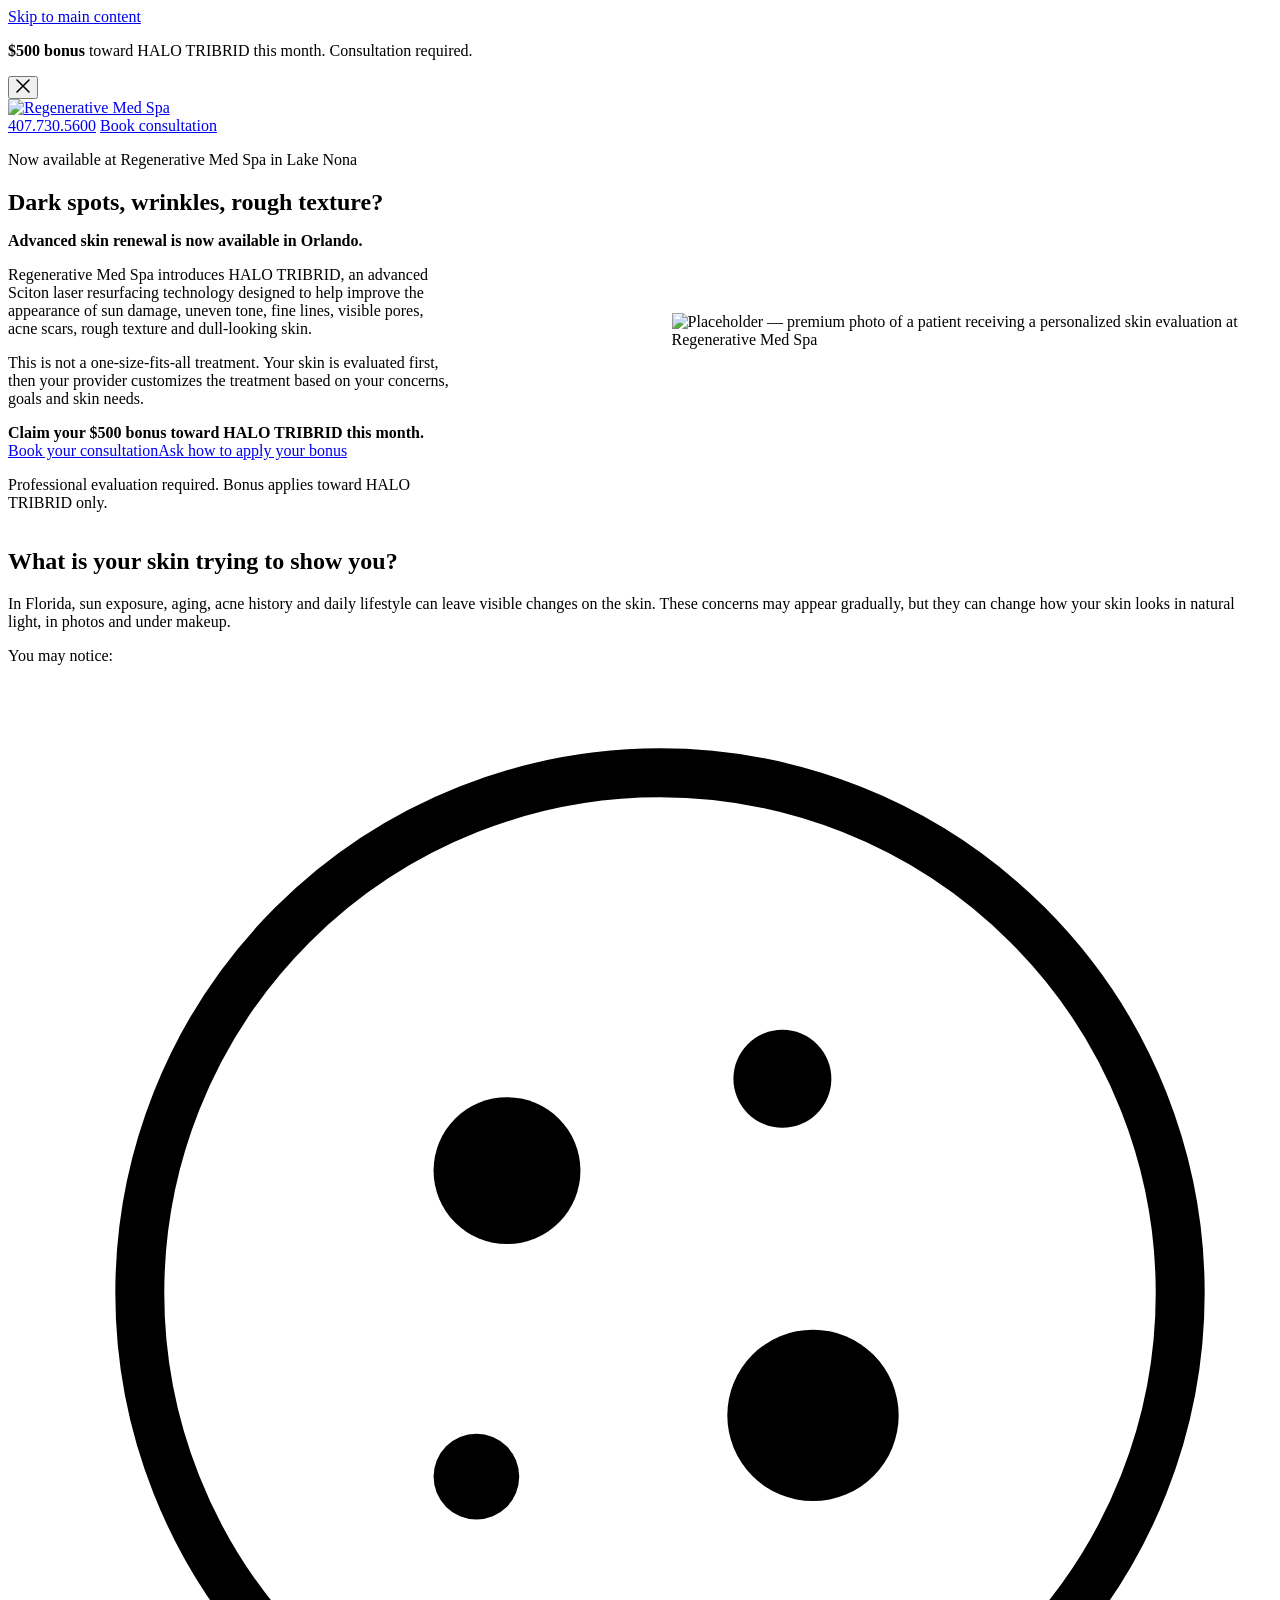
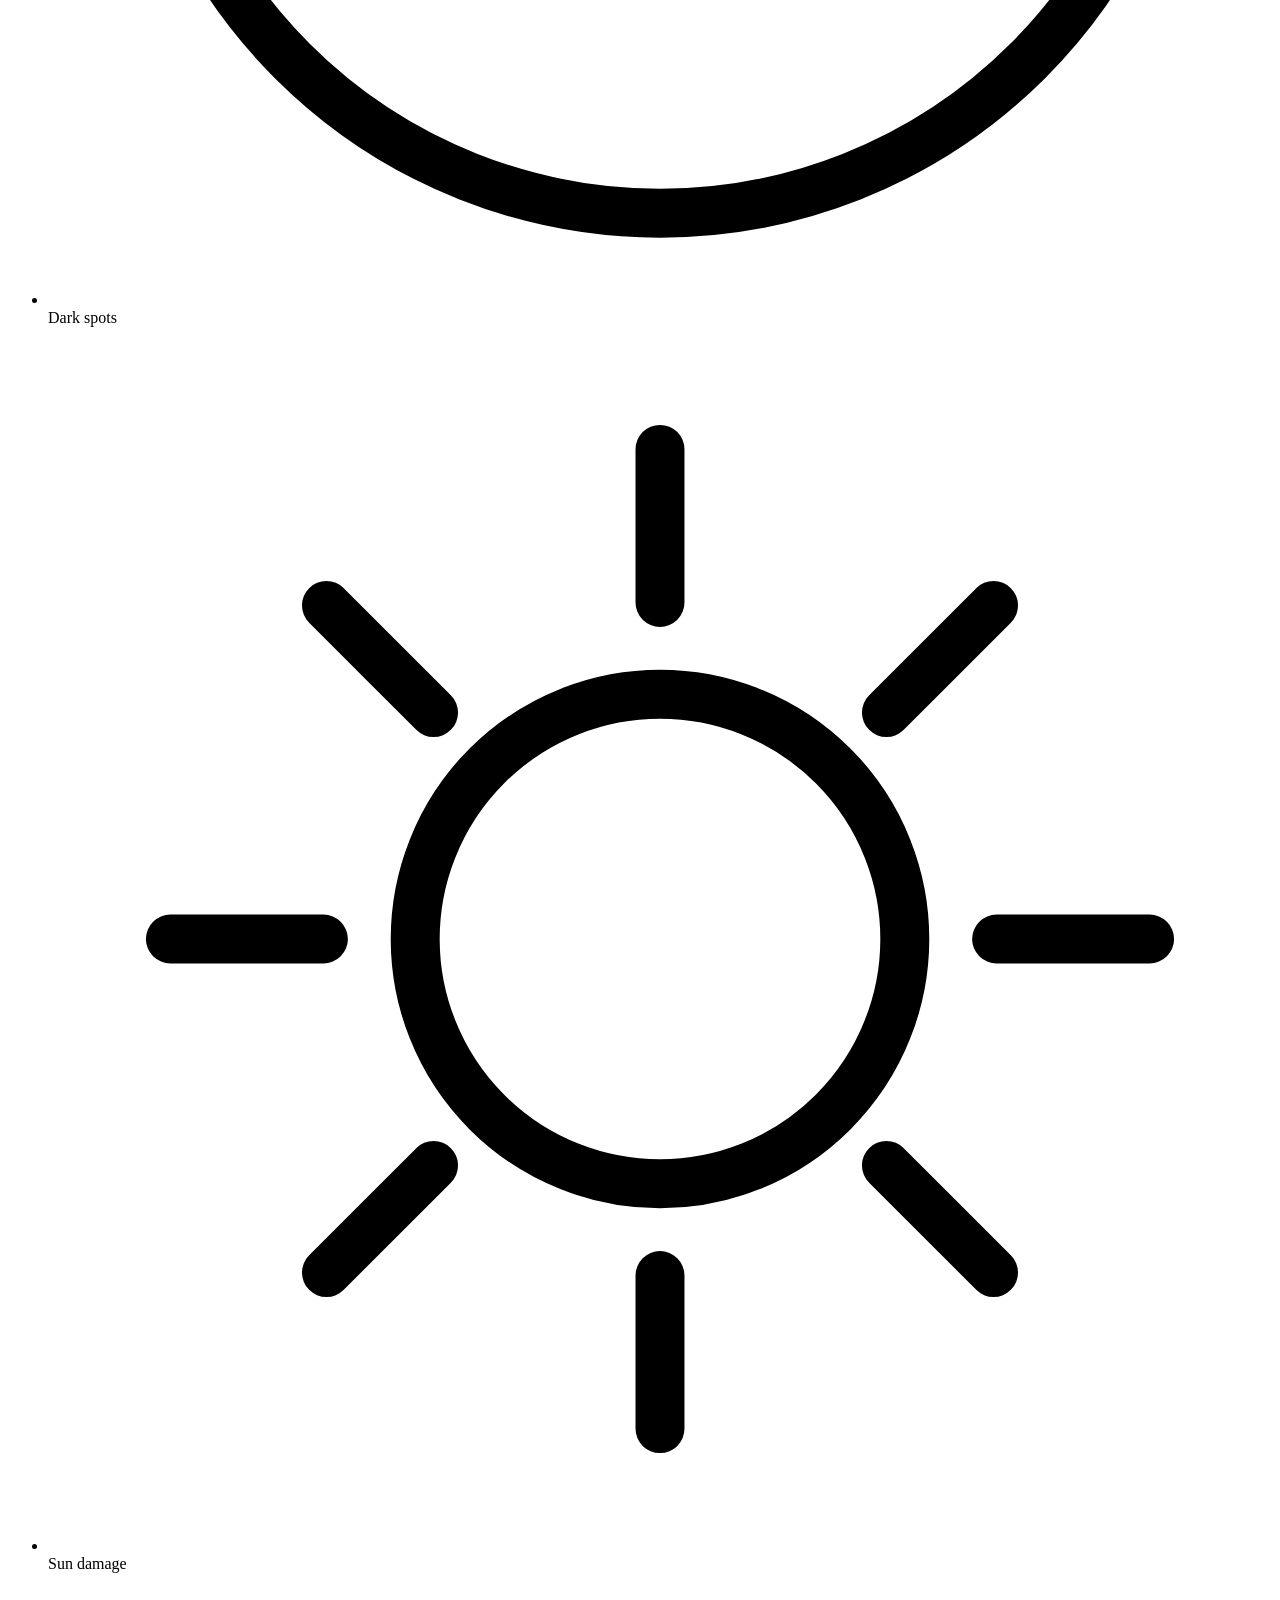
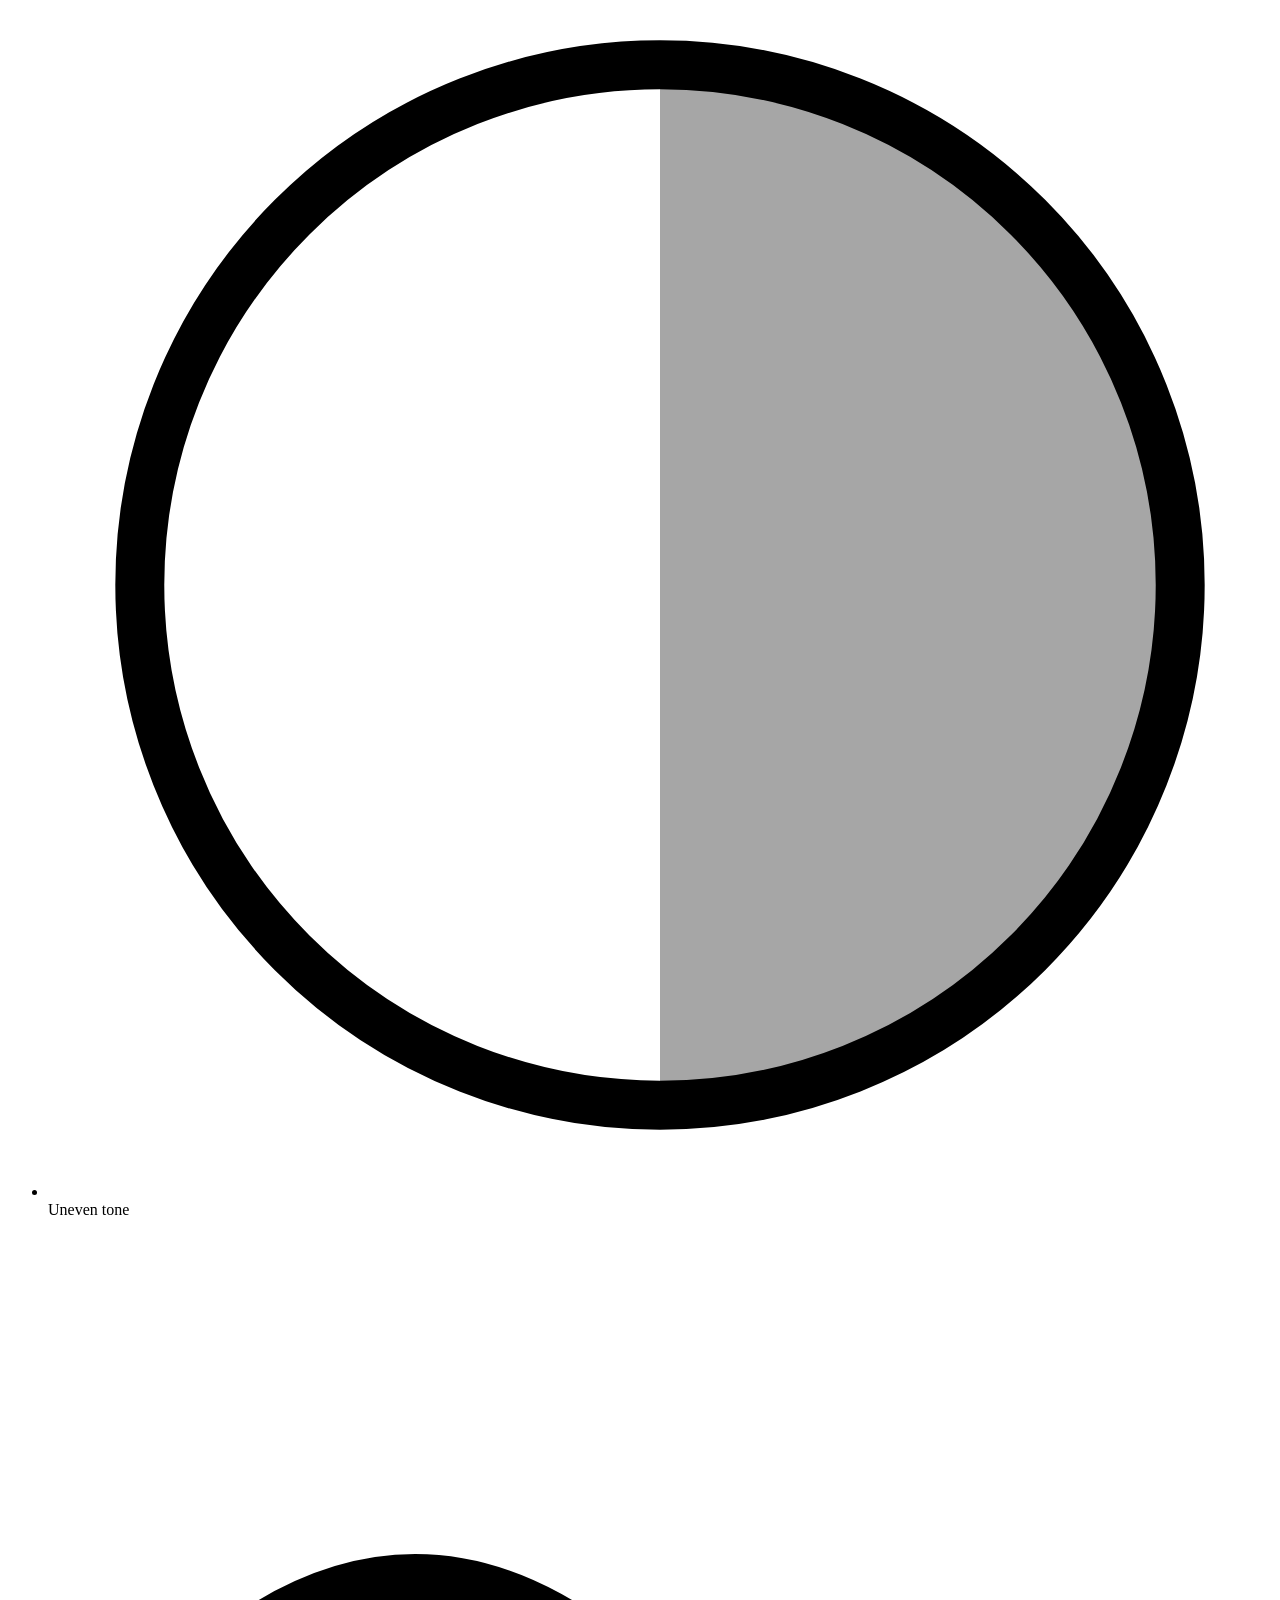
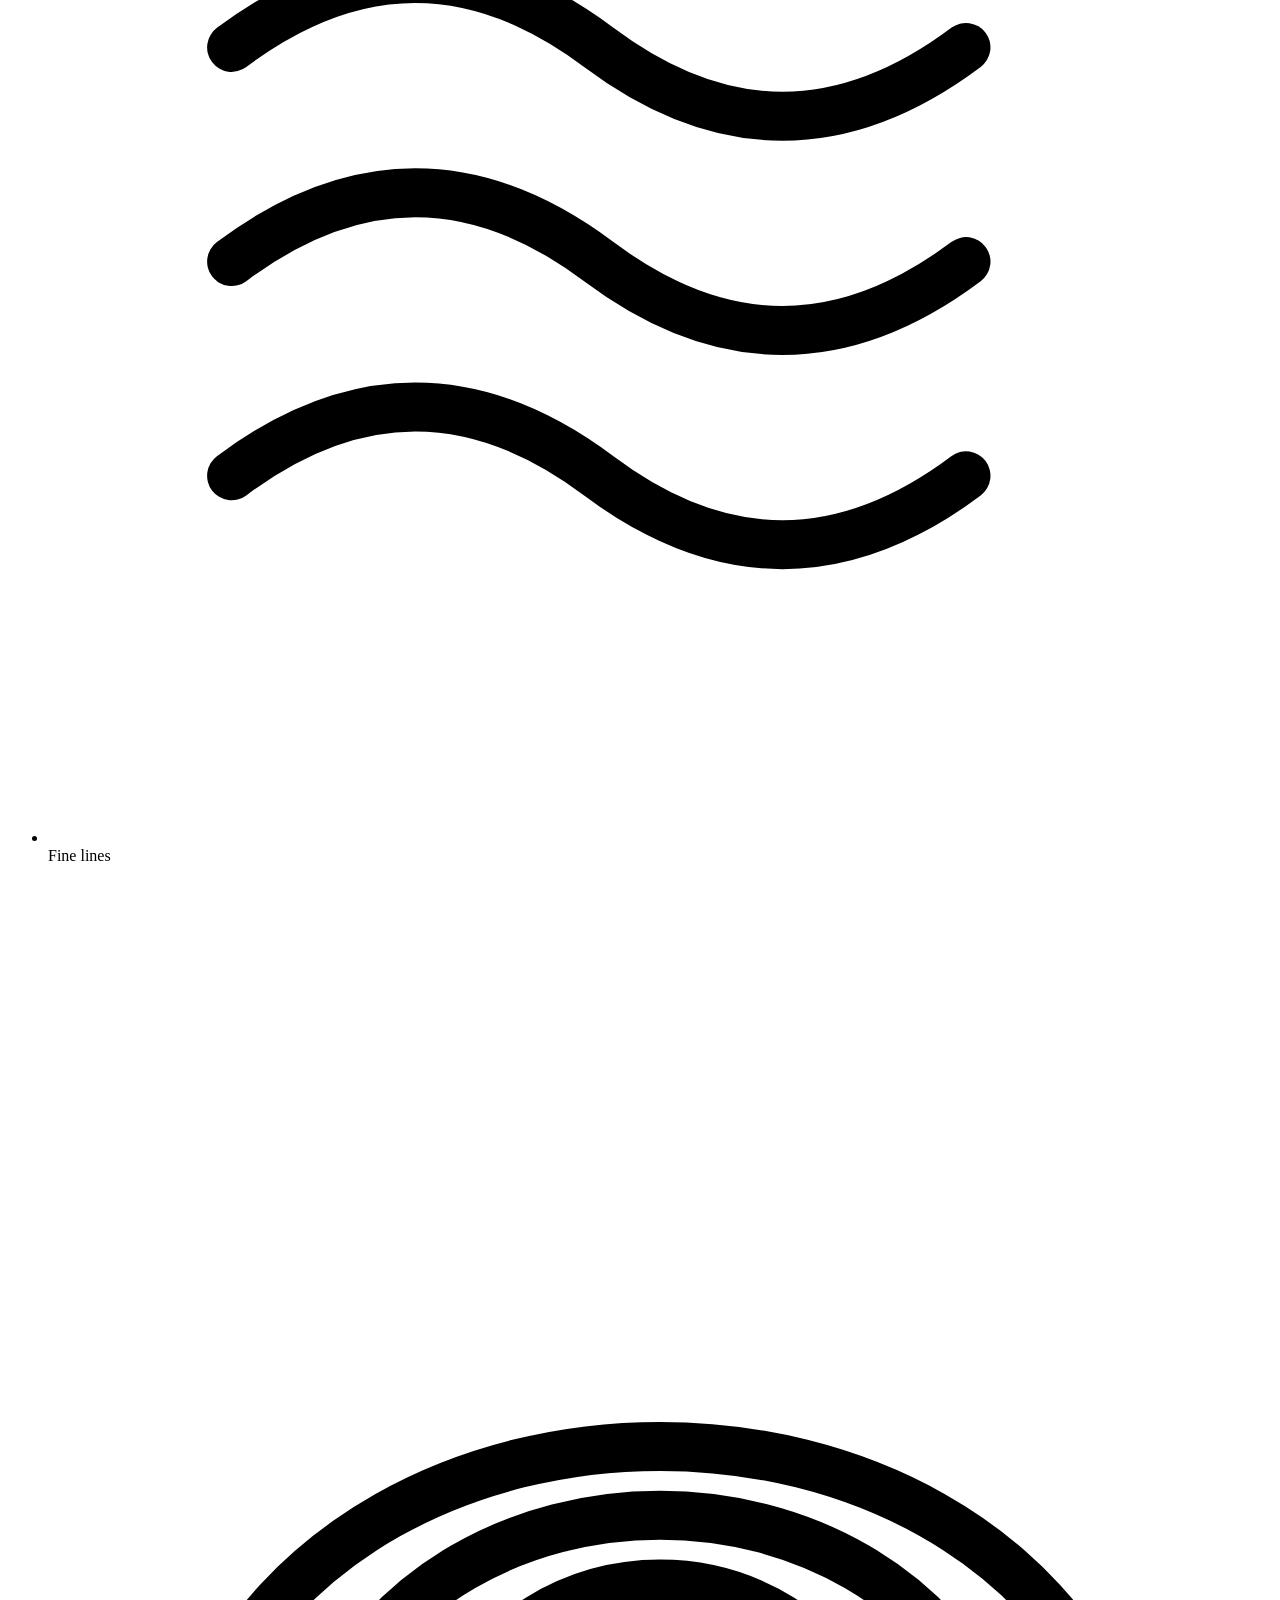
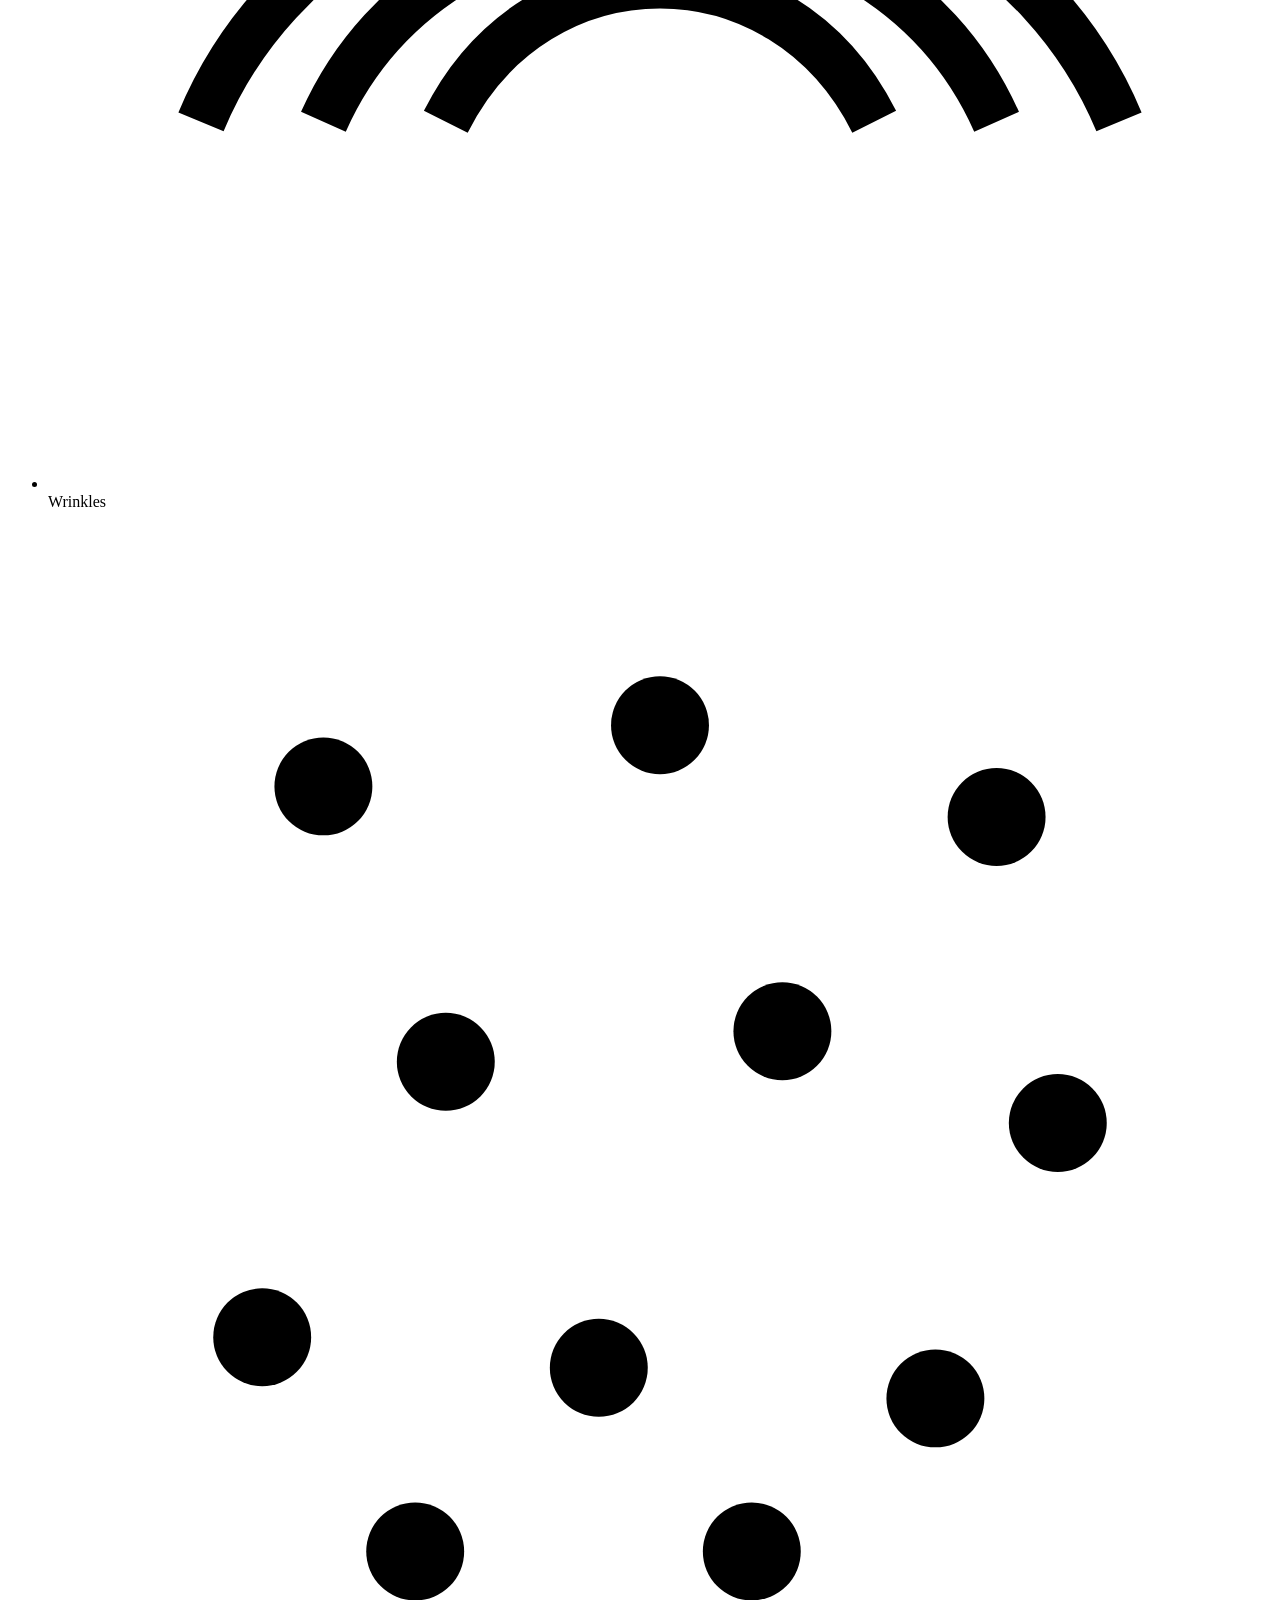
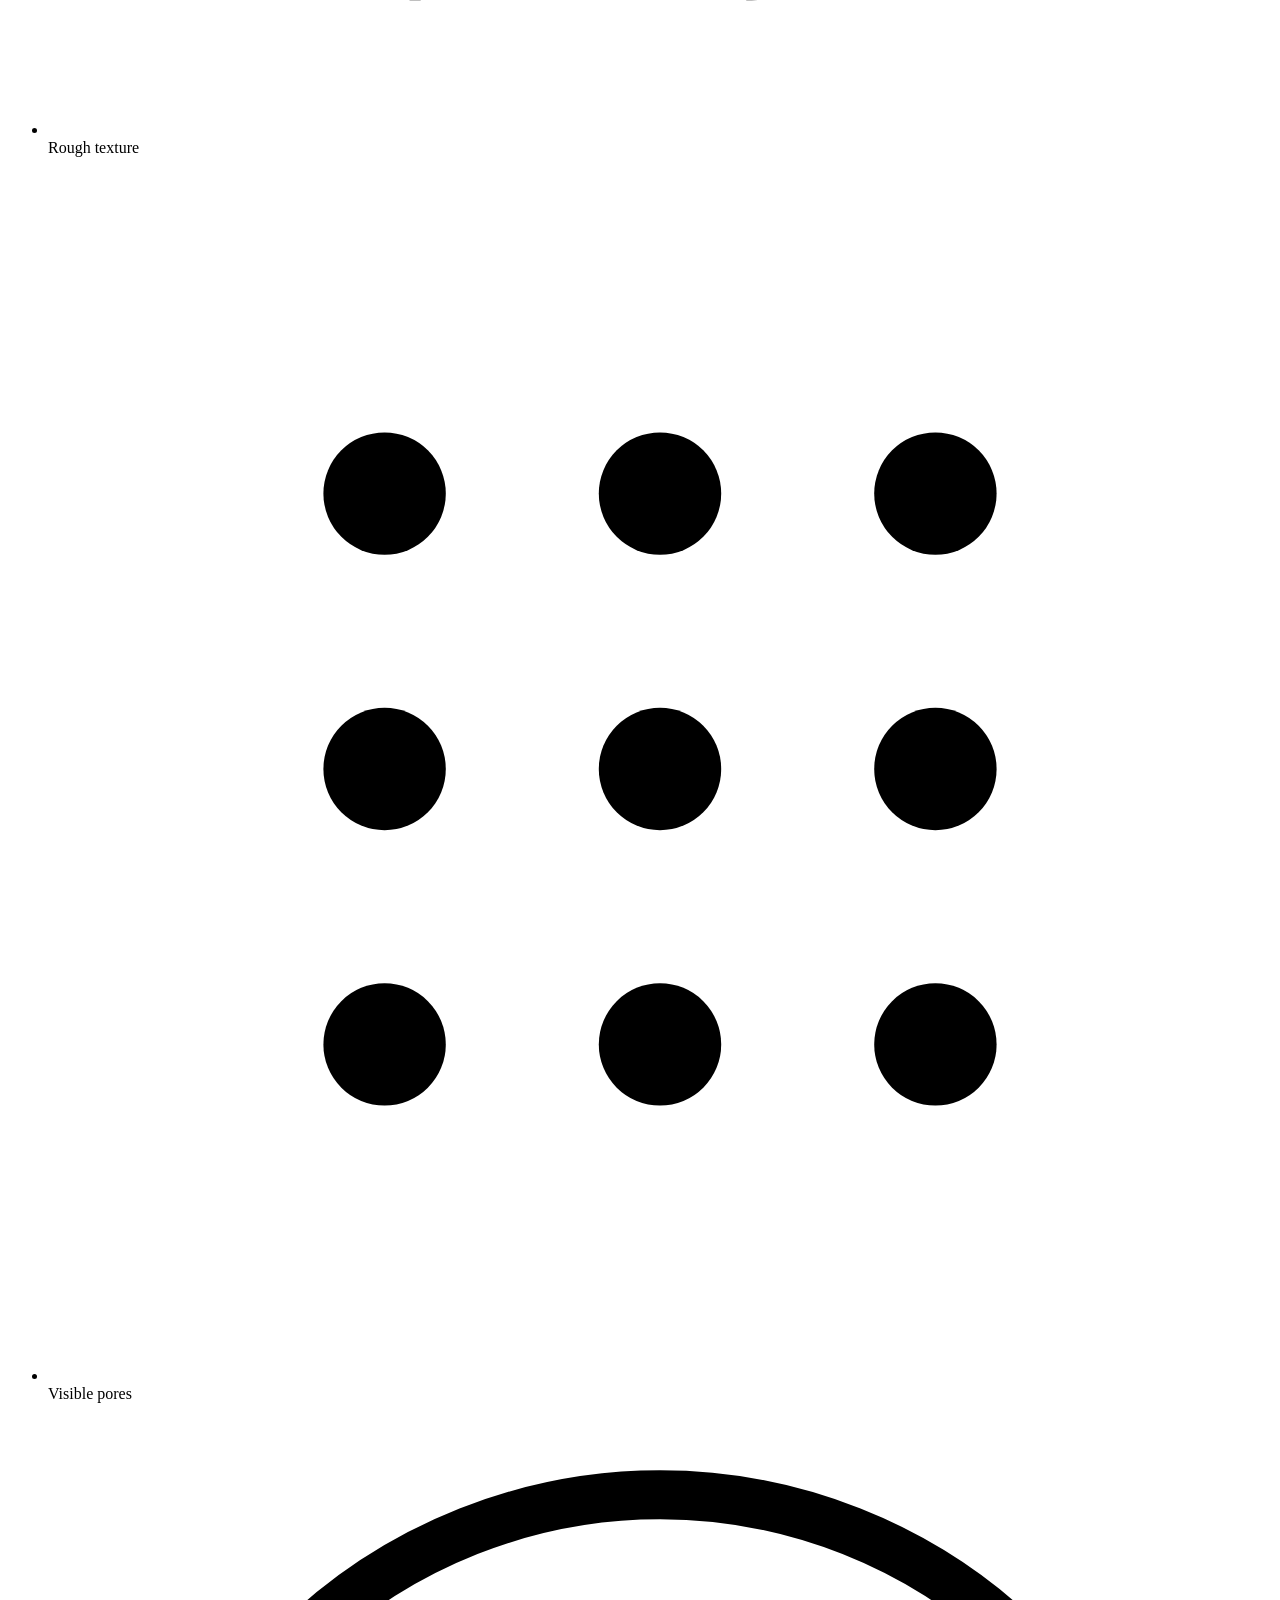
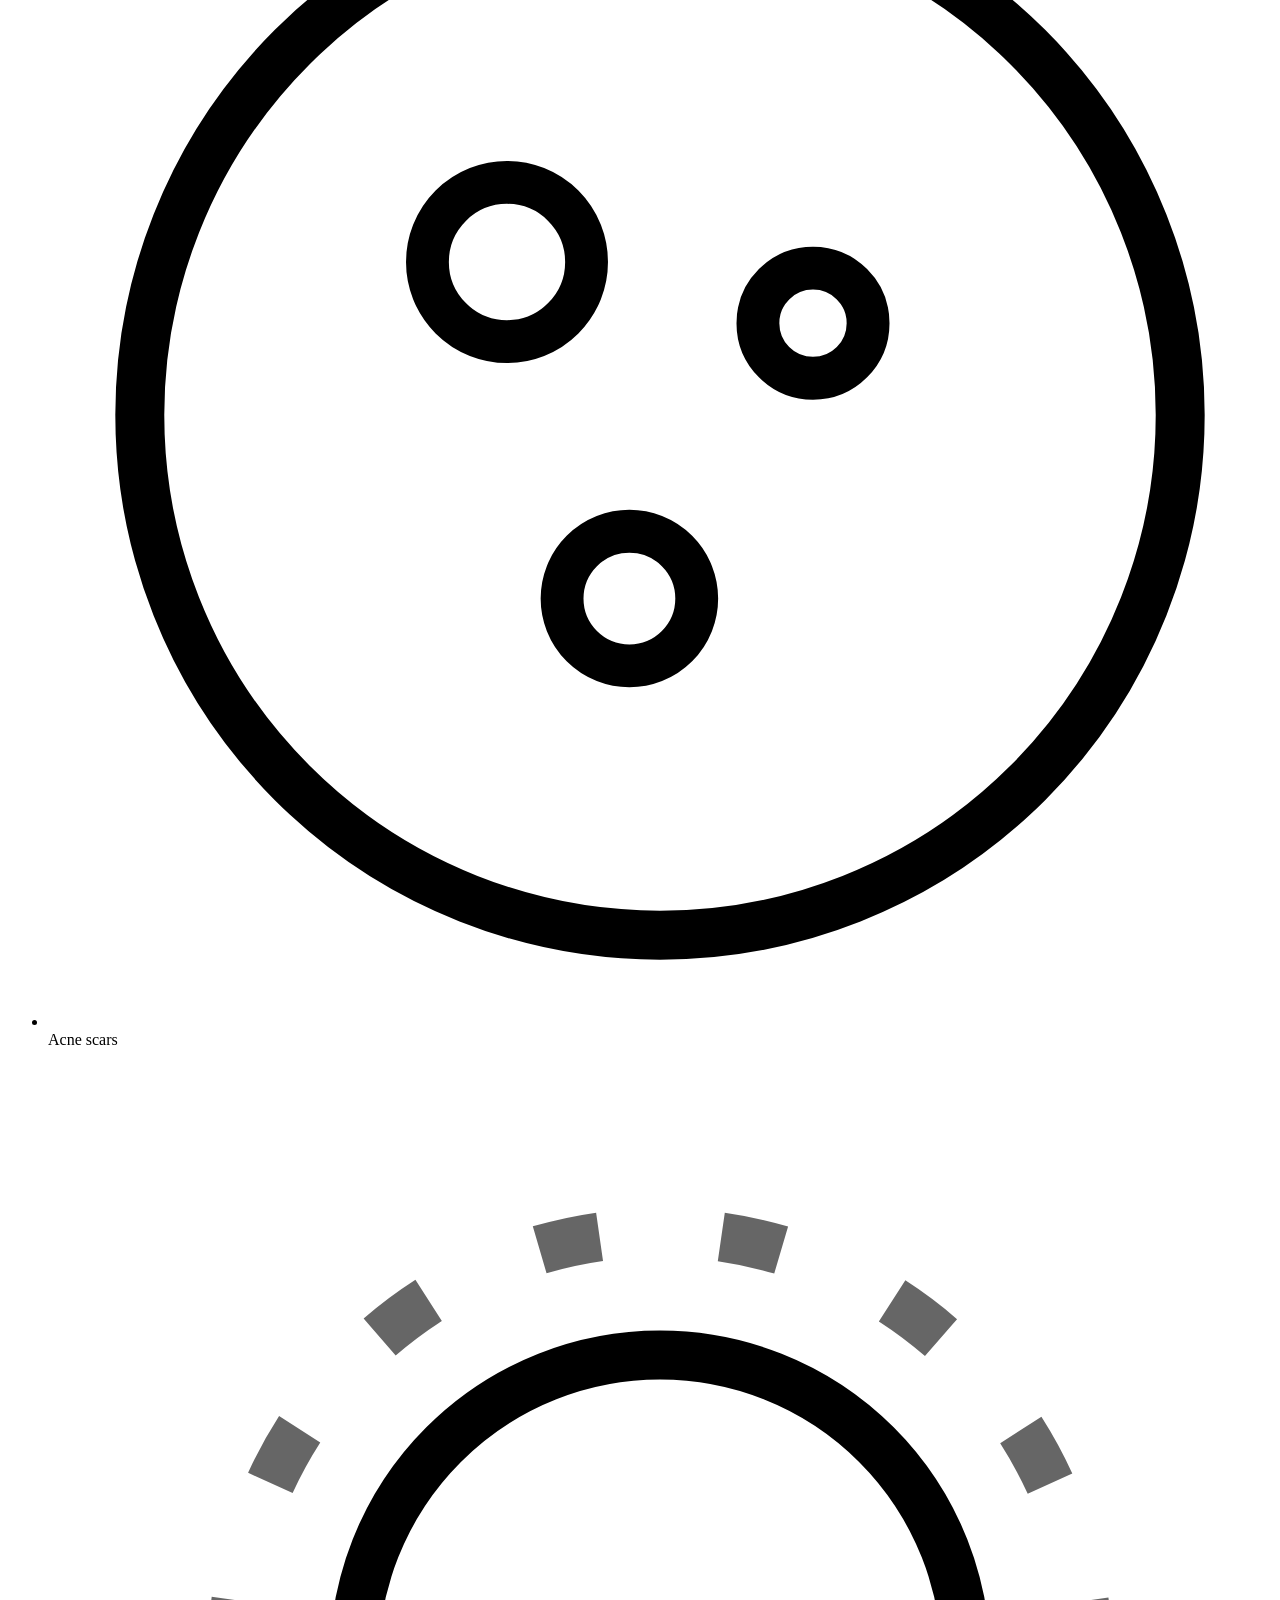
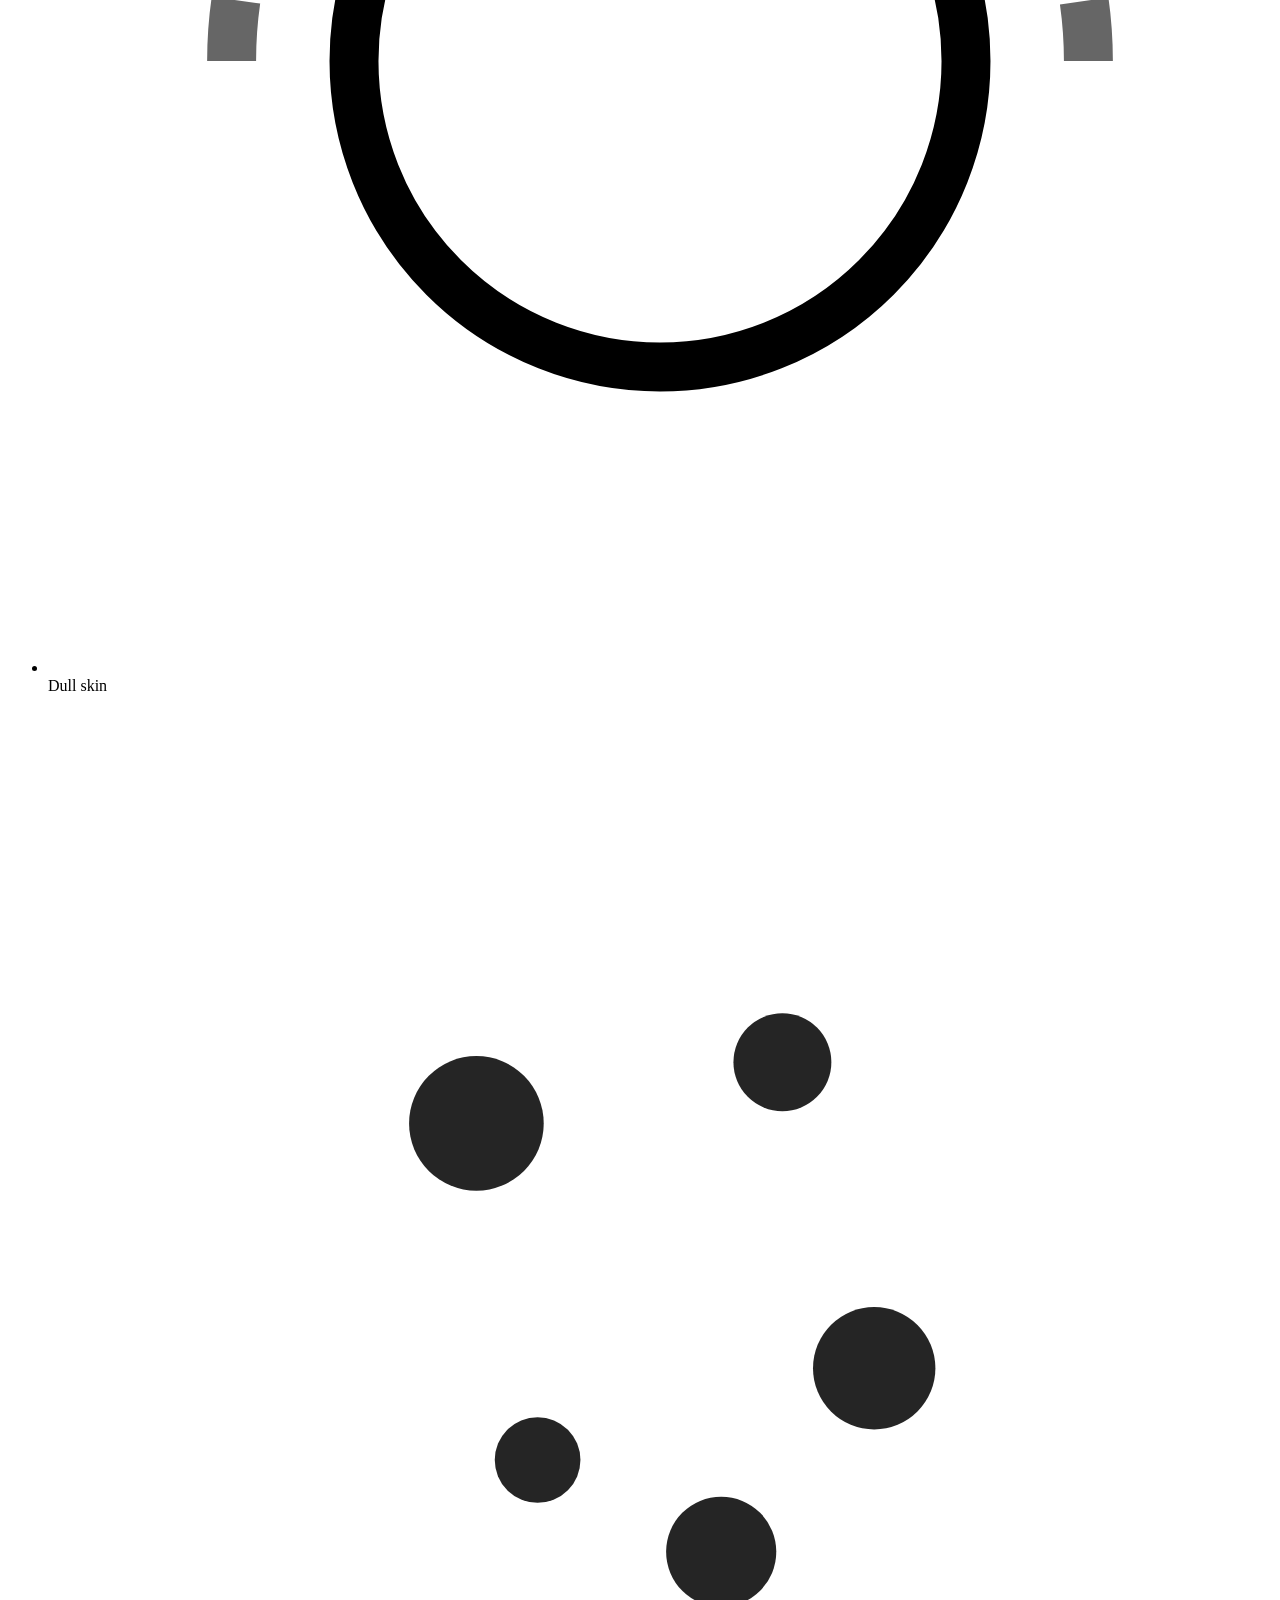
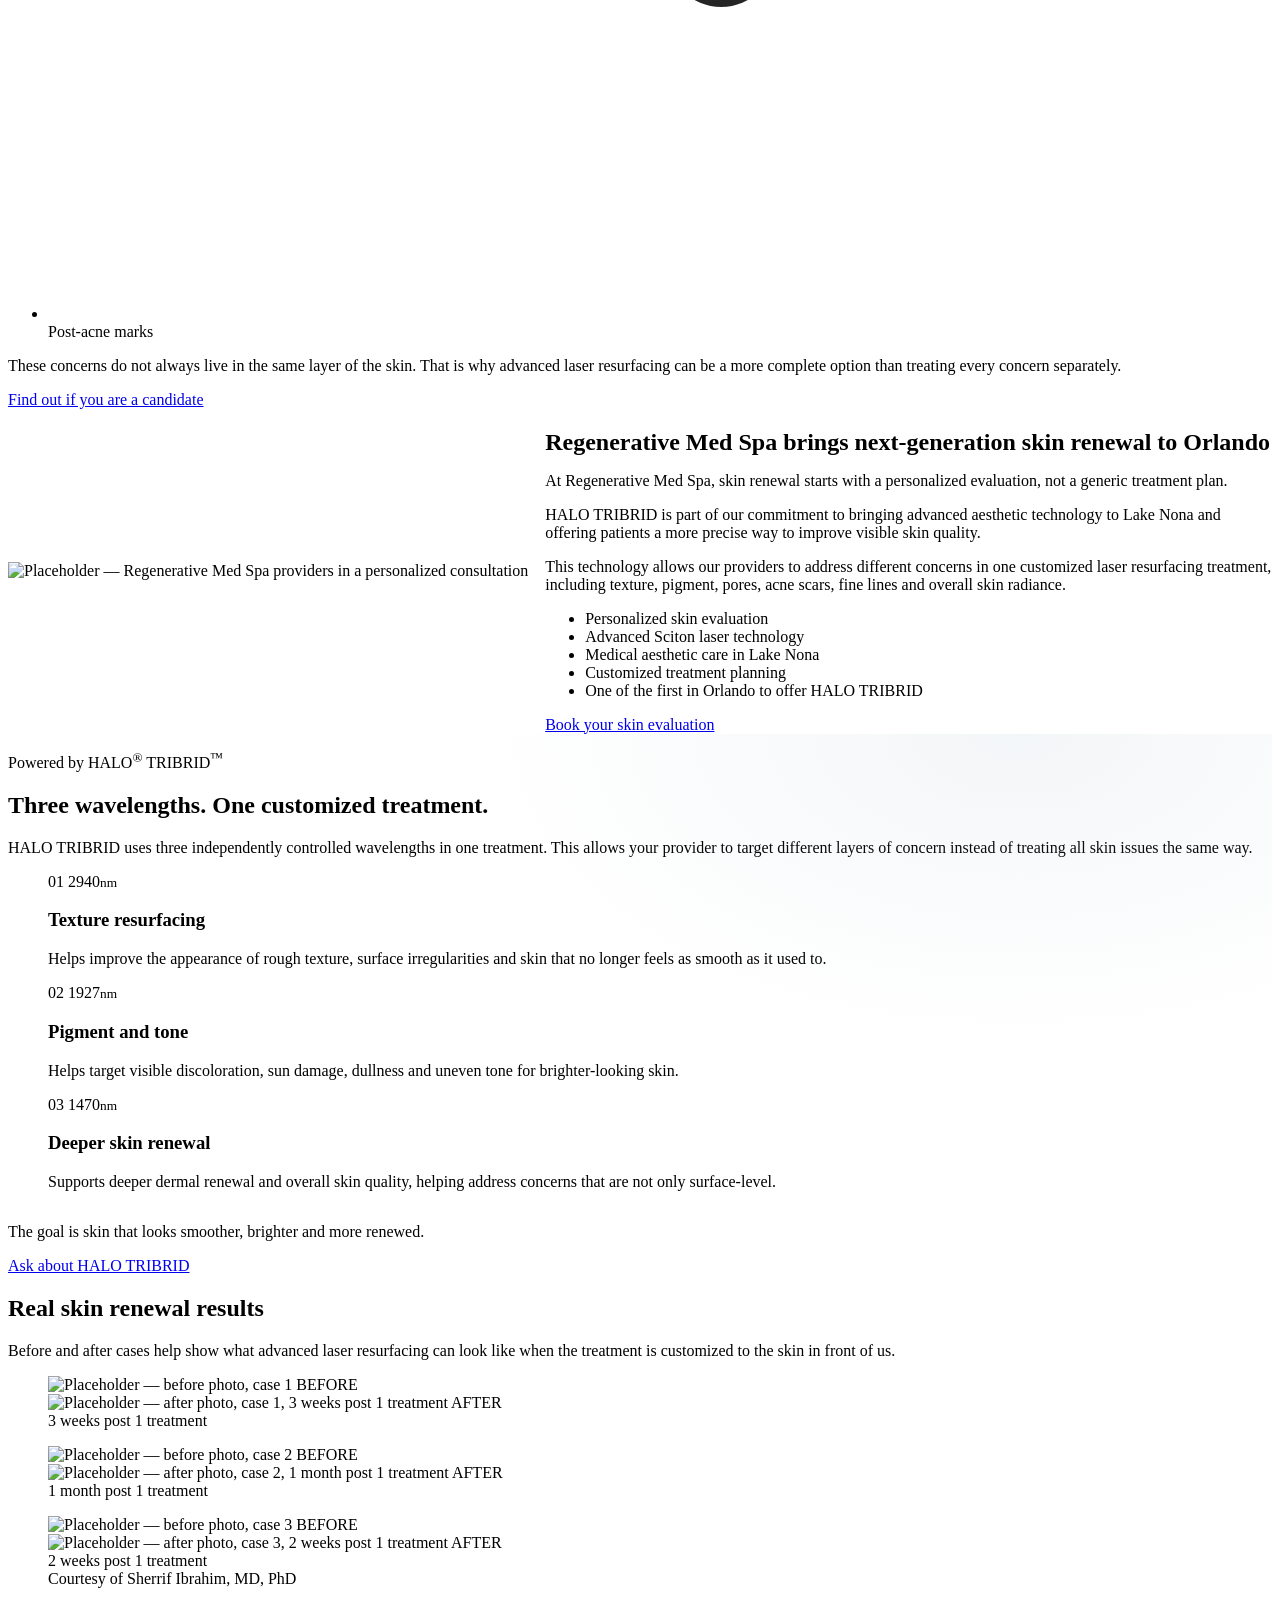
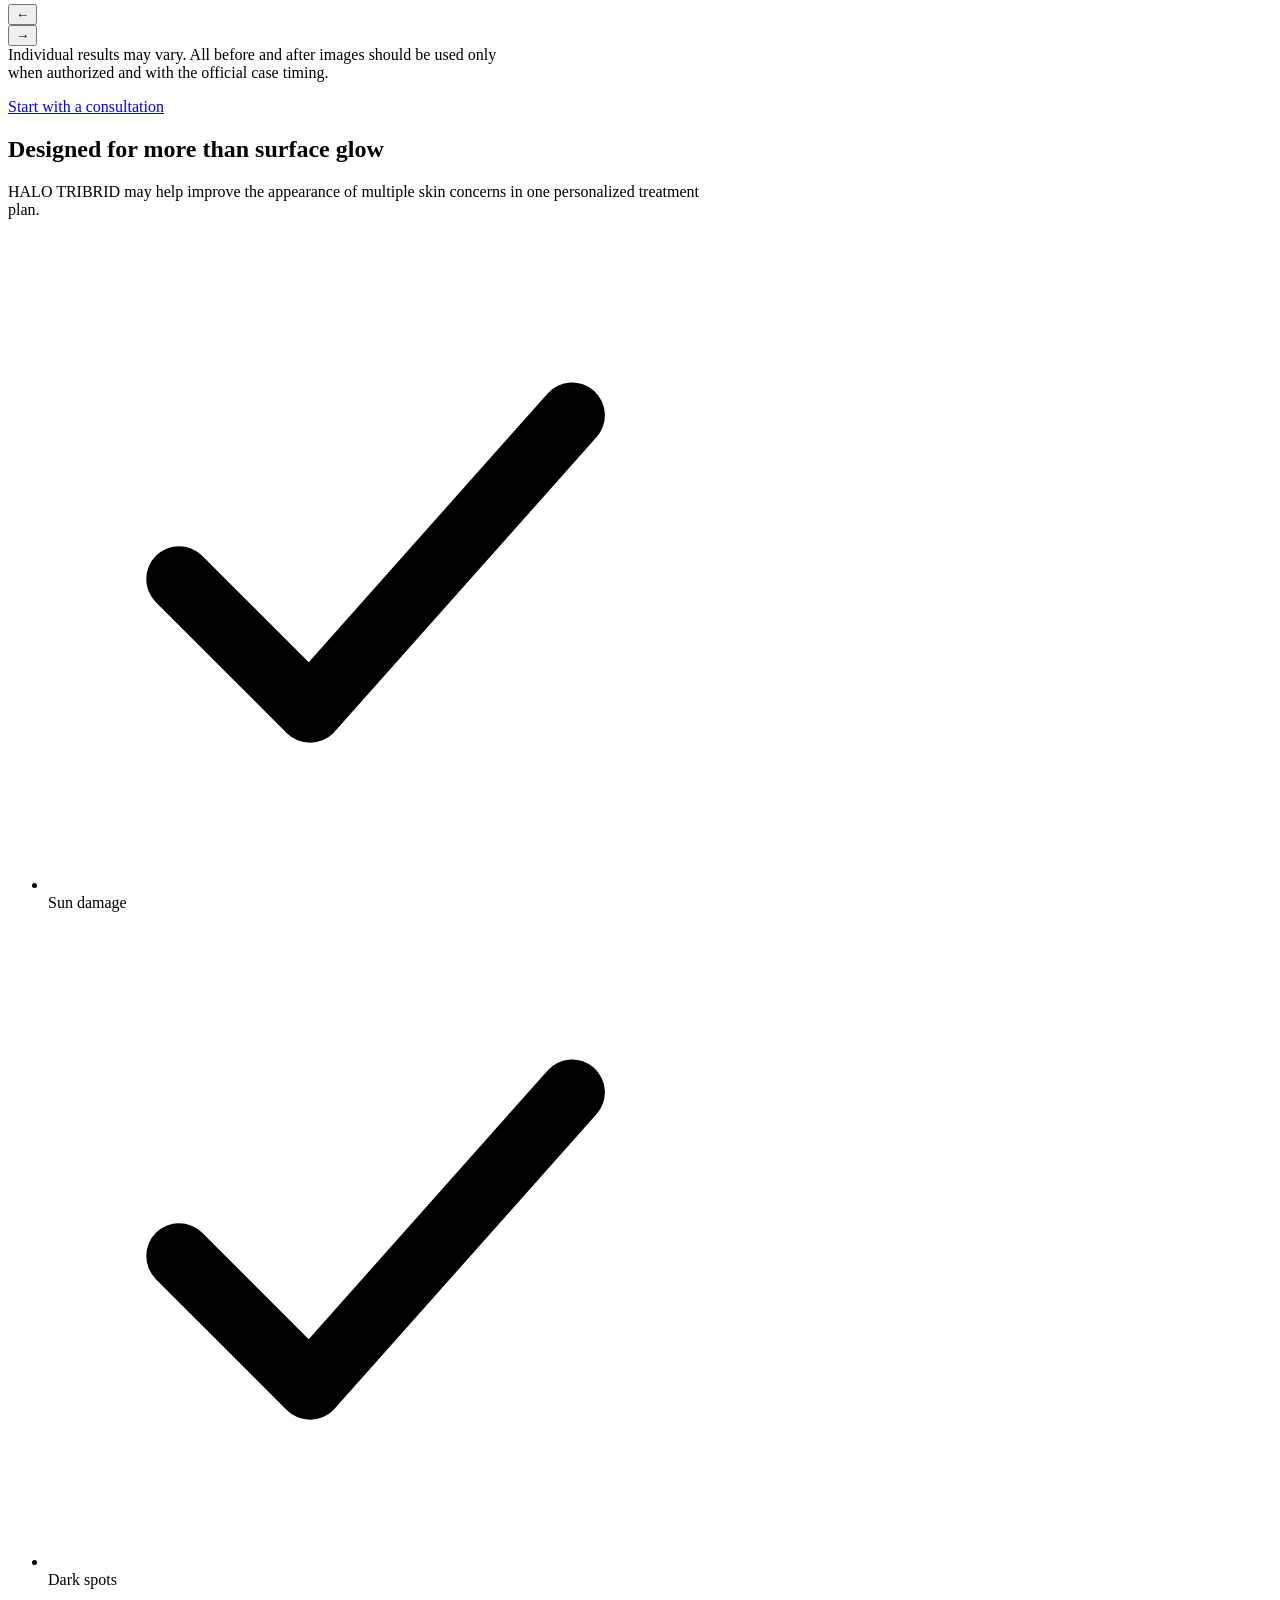
==== index.html @ c7b53045 "." ====
<!doctype html>
<html lang="en">
<head>
<meta charset="UTF-8" />
<meta name="viewport" content="width=device-width, initial-scale=1" />
<title>HALO TRIBRID Skin Renewal | Regenerative Med Spa, Lake Nona Orlando</title>
<meta name="description" content="Regenerative Med Spa introduces HALO TRIBRID, an advanced Sciton laser resurfacing technology. Book your consultation in Lake Nona, Orlando and ask about your $500 bonus." />

<link rel="preconnect" href="https://fonts.googleapis.com" />
<link rel="preconnect" href="https://fonts.gstatic.com" crossorigin />
<link href="https://fonts.googleapis.com/css2?family=Philosopher:wght@400;700&family=Raleway:wght@400;500;600;700;800&family=JetBrains+Mono:wght@500;600&display=swap" rel="stylesheet" />

<link rel="stylesheet" href="css/tokens.css" />
<link rel="stylesheet" href="css/base.css" />
<link rel="stylesheet" href="css/layout.css" />
<link rel="stylesheet" href="css/components.css" />
<link rel="stylesheet" href="css/sections.css" />
</head>
<body>
<a class="skip-link" href="#main">Skip to main content</a>

<!-- ANNOUNCEMENT BAR -->
<div class="announcement-bar" id="announcement-bar" role="region" aria-label="Promotion">
  <p class="announcement-bar__text">
    <strong>$500 bonus</strong> toward HALO TRIBRID this month. Consultation required.
  </p>
  <button type="button" class="announcement-bar__dismiss" id="announcement-dismiss" aria-label="Dismiss announcement">
    <svg width="14" height="14" viewBox="0 0 14 14" fill="none" aria-hidden="true"><path d="M1 1L13 13M13 1L1 13" stroke="currentColor" stroke-width="1.6" stroke-linecap="round"/></svg>
  </button>
</div>

<!-- HEADER / STICKY CTA (desktop) -->
<header class="site-header" id="site-header">
  <div class="container site-header__inner">
    <a href="#main" class="site-header__logo">
      <img src="assets/images/brand/spa-logo-placeholder.svg" alt="Regenerative Med Spa" width="180" height="42" />
    </a>
    <div class="site-header__actions">
      <a class="site-header__phone" href="tel:4077305600">407.730.5600</a>
      <a class="btn btn--primary" href="#consult-form">Book consultation</a>
    </div>
  </div>
</header>

<main id="main">

  <!-- MODULE 1 — HERO -->
  <section class="hero" id="hero" aria-labelledby="hero-heading">
    <div class="container hero__grid">
      <div class="hero__copy" data-reveal>
        <p class="eyebrow">Now available at Regenerative Med Spa in Lake Nona</p>
        <h1 id="hero-heading"><span class="hero-heading__highlight">Dark spots</span>, wrinkles, rough texture?</h1>
        <p class="hero__subheadline">Advanced skin renewal is now available in Orlando.</p>
        <p>
          Regenerative Med Spa introduces HALO TRIBRID, an advanced Sciton laser resurfacing
          technology designed to help improve the appearance of sun damage, uneven tone, fine
          lines, visible pores, acne scars, rough texture and dull-looking skin.
        </p>
        <p>
          This is not a one-size-fits-all treatment. Your skin is evaluated first, then your
          provider customizes the treatment based on your concerns, goals and skin needs.
        </p>
        <div class="bonus-callout-inline">
          <p>Claim your <strong>$500 bonus</strong> toward HALO TRIBRID this month.</p>
        </div>
        <div class="hero__ctas">
          <a class="btn btn--primary btn--lg" href="#consult-form">Book your consultation</a>
          <a class="btn btn--ghost" href="#bonus">Ask how to apply your bonus</a>
        </div>
        <p class="microcopy">Professional evaluation required. Bonus applies toward HALO TRIBRID only.</p>
      </div>
      <div class="hero__media" data-reveal style="--reveal-index:1;">
        <img class="placeholder-img" src="assets/images/hero/hero-placeholder.svg"
             alt="Placeholder — premium photo of a patient receiving a personalized skin evaluation at Regenerative Med Spa"
             width="900" height="1125" loading="eager" fetchpriority="high" decoding="async" />
      </div>
    </div>
  </section>

  <!-- MODULE 2 — SYMPTOMS / CONCERNS -->
  <section class="symptoms" id="symptoms" aria-labelledby="symptoms-heading">
    <div class="container">
      <div class="section-heading" data-reveal>
        <h2 id="symptoms-heading">What is your skin trying to show you?</h2>
        <p>
          In Florida, sun exposure, aging, acne history and daily lifestyle can leave visible
          changes on the skin. These concerns may appear gradually, but they can change how your
          skin looks in natural light, in photos and under makeup.
        </p>
        <p>You may notice:</p>
      </div>

      <ul class="symptoms-grid" role="list">
        <li class="symptom-card" data-reveal style="--reveal-index:0;">
          <svg class="symptom-card__icon" aria-hidden="true" viewBox="0 0 40 40" fill="none">
  <circle cx="20" cy="20" r="17" stroke="currentColor" stroke-width="1.6"/>
  <circle cx="15" cy="16" r="2.4" fill="currentColor"/>
  <circle cx="24" cy="13" r="1.6" fill="currentColor"/>
  <circle cx="25" cy="24" r="2.8" fill="currentColor"/>
  <circle cx="14" cy="26" r="1.4" fill="currentColor"/>
</svg>
          <span>Dark spots</span>
        </li>
        <li class="symptom-card" data-reveal style="--reveal-index:1;">
          <svg class="symptom-card__icon" aria-hidden="true" viewBox="0 0 40 40" fill="none">
  <circle cx="20" cy="20" r="8" stroke="currentColor" stroke-width="1.6"/>
  <g stroke="currentColor" stroke-width="1.6" stroke-linecap="round">
    <path d="M20 4v5M20 31v5M36 20h-5M9 20H4M30.9 9.1l-3.5 3.5M12.6 27.4l-3.5 3.5M30.9 30.9l-3.5-3.5M12.6 12.6L9.1 9.1"/>
  </g>
</svg>
          <span>Sun damage</span>
        </li>
        <li class="symptom-card" data-reveal style="--reveal-index:2;">
          <svg class="symptom-card__icon" aria-hidden="true" viewBox="0 0 40 40" fill="none">
  <circle cx="20" cy="20" r="17" stroke="currentColor" stroke-width="1.6"/>
  <path d="M20 3a17 17 0 010 34" fill="currentColor" opacity="0.35"/>
</svg>
          <span>Uneven tone</span>
        </li>
        <li class="symptom-card" data-reveal style="--reveal-index:3;">
          <svg class="symptom-card__icon" aria-hidden="true" viewBox="0 0 40 40" fill="none" stroke="currentColor" stroke-width="1.6" stroke-linecap="round">
  <path d="M6 14c4-3 8-3 12 0s8 3 12 0"/>
  <path d="M6 21c4-3 8-3 12 0s8 3 12 0"/>
  <path d="M6 28c4-3 8-3 12 0s8 3 12 0"/>
</svg>
          <span>Fine lines</span>
        </li>
        <li class="symptom-card" data-reveal style="--reveal-index:4;">
          <svg class="symptom-card__icon" aria-hidden="true" viewBox="0 0 40 40" fill="none" stroke="currentColor" stroke-width="1.6">
  <path d="M5 28c5-12 25-12 30 0"/>
  <path d="M9 28c4-9 18-9 22 0"/>
  <path d="M13 28c3-6 11-6 14 0"/>
</svg>
          <span>Wrinkles</span>
        </li>
        <li class="symptom-card" data-reveal style="--reveal-index:5;">
          <svg class="symptom-card__icon" aria-hidden="true" viewBox="0 0 40 40" fill="currentColor">
  <circle cx="9" cy="9" r="1.6"/><circle cx="20" cy="7" r="1.6"/><circle cx="31" cy="10" r="1.6"/>
  <circle cx="13" cy="18" r="1.6"/><circle cx="24" cy="17" r="1.6"/><circle cx="33" cy="20" r="1.6"/>
  <circle cx="7" cy="27" r="1.6"/><circle cx="18" cy="28" r="1.6"/><circle cx="29" cy="29" r="1.6"/>
  <circle cx="12" cy="34" r="1.6"/><circle cx="23" cy="34" r="1.6"/>
</svg>
          <span>Rough texture</span>
        </li>
        <li class="symptom-card" data-reveal style="--reveal-index:6;">
          <svg class="symptom-card__icon" aria-hidden="true" viewBox="0 0 40 40" fill="currentColor">
  <circle cx="11" cy="11" r="2"/><circle cx="20" cy="11" r="2"/><circle cx="29" cy="11" r="2"/>
  <circle cx="11" cy="20" r="2"/><circle cx="20" cy="20" r="2"/><circle cx="29" cy="20" r="2"/>
  <circle cx="11" cy="29" r="2"/><circle cx="20" cy="29" r="2"/><circle cx="29" cy="29" r="2"/>
</svg>
          <span>Visible pores</span>
        </li>
        <li class="symptom-card" data-reveal style="--reveal-index:7;">
          <svg class="symptom-card__icon" aria-hidden="true" viewBox="0 0 40 40" fill="none">
  <circle cx="20" cy="20" r="17" stroke="currentColor" stroke-width="1.6"/>
  <circle cx="15" cy="15" r="2.6" stroke="currentColor" stroke-width="1.4"/>
  <circle cx="25" cy="17" r="1.8" stroke="currentColor" stroke-width="1.4"/>
  <circle cx="19" cy="26" r="2.2" stroke="currentColor" stroke-width="1.4"/>
</svg>
          <span>Acne scars</span>
        </li>
        <li class="symptom-card" data-reveal style="--reveal-index:8;">
          <svg class="symptom-card__icon" aria-hidden="true" viewBox="0 0 40 40" fill="none" stroke="currentColor" stroke-width="1.6">
  <circle cx="20" cy="20" r="10"/>
  <path d="M6 20a14 14 0 0128 0" stroke-dasharray="2 4" opacity="0.6"/>
</svg>
          <span>Dull skin</span>
        </li>
        <li class="symptom-card" data-reveal style="--reveal-index:9;">
          <svg class="symptom-card__icon" aria-hidden="true" viewBox="0 0 40 40" fill="currentColor" opacity="0.85">
  <circle cx="14" cy="14" r="2.2"/><circle cx="24" cy="12" r="1.6"/><circle cx="27" cy="22" r="2"/>
  <circle cx="16" cy="25" r="1.4"/><circle cx="22" cy="28" r="1.8"/>
</svg>
          <span>Post-acne marks</span>
        </li>
      </ul>

      <p class="closing-copy" data-reveal>
        These concerns do not always live in the same layer of the skin. That is why advanced
        laser resurfacing can be a more complete option than treating every concern separately.
      </p>
      <div class="section-cta" data-reveal>
        <a class="btn btn--secondary" href="#consult-form">Find out if you are a candidate</a>
      </div>
    </div>
  </section>

  <!-- MODULE 3 — SPA POSITIONING + TECHNOLOGY INTRODUCTION -->
  <section class="editorial-block" id="spa-positioning" aria-labelledby="spa-positioning-heading">
    <div class="container editorial-block__grid">
      <div class="editorial-block__media" data-reveal>
        <img class="placeholder-img" src="assets/images/hero/spa-team-placeholder.svg"
             alt="Placeholder — Regenerative Med Spa providers in a personalized consultation"
             width="800" height="1000" loading="lazy" decoding="async" />
      </div>
      <div class="editorial-block__copy" data-reveal style="--reveal-index:1;">
        <h2 id="spa-positioning-heading">Regenerative Med Spa brings next-generation skin renewal to Orlando</h2>
        <p>
          At Regenerative Med Spa, skin renewal starts with a personalized evaluation, not a
          generic treatment plan.
        </p>
        <p>
          HALO TRIBRID is part of our commitment to bringing advanced aesthetic technology to
          Lake Nona and offering patients a more precise way to improve visible skin quality.
        </p>
        <p>
          This technology allows our providers to address different concerns in one customized
          laser resurfacing treatment, including texture, pigment, pores, acne scars, fine lines
          and overall skin radiance.
        </p>
        <ul class="value-points">
          <li>Personalized skin evaluation</li>
          <li>Advanced Sciton laser technology</li>
          <li>Medical aesthetic care in Lake Nona</li>
          <li>Customized treatment planning</li>
          <li>One of the first in Orlando to offer HALO TRIBRID</li>
        </ul>
        <a class="btn btn--primary" href="#consult-form">Book your skin evaluation</a>
      </div>
    </div>
  </section>

  <!-- MODULE 4 — HOW HALO TRIBRID WORKS (tech insert) -->
  <section class="section--inverse wavelengths" id="how-it-works" aria-labelledby="wavelengths-heading">
    <div class="container">
      <div class="section-heading section-heading--inverse" data-reveal>
        <p class="eyebrow eyebrow--tech">Powered by HALO<sup>&reg;</sup> TRIBRID<sup>&trade;</sup></p>
        <h2 id="wavelengths-heading">Three wavelengths. One customized treatment.</h2>
        <p>
          HALO TRIBRID uses three independently controlled wavelengths in one treatment. This
          allows your provider to target different layers of concern instead of treating all
          skin issues the same way.
        </p>
      </div>

      <ol class="wavelength-cards">
        <li class="wavelength-card" data-reveal style="--reveal-index:0;">
          <span class="wavelength-card__index">01</span>
          <span class="wavelength-card__nm">2940<small>nm</small></span>
          <h3>Texture resurfacing</h3>
          <p>
            Helps improve the appearance of rough texture, surface irregularities and skin that
            no longer feels as smooth as it used to.
          </p>
        </li>
        <li class="wavelength-card" data-reveal style="--reveal-index:1;">
          <span class="wavelength-card__index">02</span>
          <span class="wavelength-card__nm">1927<small>nm</small></span>
          <h3>Pigment and tone</h3>
          <p>
            Helps target visible discoloration, sun damage, dullness and uneven tone for
            brighter-looking skin.
          </p>
        </li>
        <li class="wavelength-card" data-reveal style="--reveal-index:2;">
          <span class="wavelength-card__index">03</span>
          <span class="wavelength-card__nm">1470<small>nm</small></span>
          <h3>Deeper skin renewal</h3>
          <p>
            Supports deeper dermal renewal and overall skin quality, helping address concerns
            that are not only surface-level.
          </p>
        </li>
      </ol>

      <p class="closing-copy closing-copy--inverse" data-reveal>
        The goal is skin that looks smoother, brighter and more renewed.
      </p>
      <div class="section-cta" data-reveal>
        <a class="btn btn--primary" href="#consult-form">Ask about HALO TRIBRID</a>
      </div>
    </div>
  </section>

  <!-- MODULE 5 — BEFORE AND AFTER PROOF -->
  <section class="before-after" id="results" aria-labelledby="results-heading">
    <div class="container">
      <div class="section-heading" data-reveal>
        <h2 id="results-heading">Real skin renewal results</h2>
        <p>
          Before and after cases help show what advanced laser resurfacing can look like when
          the treatment is customized to the skin in front of us.
        </p>
      </div>

      <div class="ba-carousel" id="ba-carousel" role="region" aria-roledescription="carousel" aria-label="Before and after results">
        <div class="ba-carousel__track" id="ba-carousel-track">
          <figure class="ba-slide" role="group" aria-roledescription="slide" aria-label="Slide 1 of 3">
            <div class="ba-slide__images">
              <div class="ba-slide__img">
                <img class="placeholder-img" src="assets/images/before-after/case-01-before-placeholder.svg" alt="Placeholder — before photo, case 1" width="640" height="800" loading="lazy" decoding="async" />
                <span class="ba-slide__label">BEFORE</span>
              </div>
              <div class="ba-slide__img">
                <img class="placeholder-img" src="assets/images/before-after/case-01-after-placeholder.svg" alt="Placeholder — after photo, case 1, 3 weeks post 1 treatment" width="640" height="800" loading="lazy" decoding="async" />
                <span class="ba-slide__label">AFTER</span>
              </div>
            </div>
            <figcaption>3 weeks post 1 treatment</figcaption>
          </figure>

          <figure class="ba-slide" role="group" aria-roledescription="slide" aria-label="Slide 2 of 3">
            <div class="ba-slide__images">
              <div class="ba-slide__img">
                <img class="placeholder-img" src="assets/images/before-after/case-02-before-placeholder.svg" alt="Placeholder — before photo, case 2" width="640" height="800" loading="lazy" decoding="async" />
                <span class="ba-slide__label">BEFORE</span>
              </div>
              <div class="ba-slide__img">
                <img class="placeholder-img" src="assets/images/before-after/case-02-after-placeholder.svg" alt="Placeholder — after photo, case 2, 1 month post 1 treatment" width="640" height="800" loading="lazy" decoding="async" />
                <span class="ba-slide__label">AFTER</span>
              </div>
            </div>
            <figcaption>1 month post 1 treatment</figcaption>
          </figure>

          <figure class="ba-slide" role="group" aria-roledescription="slide" aria-label="Slide 3 of 3">
            <div class="ba-slide__images">
              <div class="ba-slide__img">
                <img class="placeholder-img" src="assets/images/before-after/case-03-before-placeholder.svg" alt="Placeholder — before photo, case 3" width="640" height="800" loading="lazy" decoding="async" />
                <span class="ba-slide__label">BEFORE</span>
              </div>
              <div class="ba-slide__img">
                <img class="placeholder-img" src="assets/images/before-after/case-03-after-placeholder.svg" alt="Placeholder — after photo, case 3, 2 weeks post 1 treatment" width="640" height="800" loading="lazy" decoding="async" />
                <span class="ba-slide__label">AFTER</span>
              </div>
            </div>
            <figcaption>2 weeks post 1 treatment<br /><span class="ba-slide__courtesy">Courtesy of Sherrif Ibrahim, MD, PhD</span></figcaption>
          </figure>
        </div>

        <div class="ba-carousel__controls">
          <button type="button" class="ba-carousel__arrow" id="ba-prev" aria-label="Previous result">&larr;</button>
          <div class="ba-carousel__dots" id="ba-dots" role="tablist" aria-label="Choose result"></div>
          <button type="button" class="ba-carousel__arrow" id="ba-next" aria-label="Next result">&rarr;</button>
        </div>
      </div>

      <p class="disclaimer" data-reveal>
        Individual results may vary. All before and after images should be used only when
        authorized and with the official case timing.
      </p>
      <div class="section-cta" data-reveal>
        <a class="btn btn--primary" href="#consult-form">Start with a consultation</a>
      </div>
    </div>
  </section>

  <!-- MODULE 6 — WHAT IT CAN HELP IMPROVE -->
  <section class="improve" id="improve" aria-labelledby="improve-heading">
    <div class="container improve__grid">
      <div data-reveal>
        <h2 id="improve-heading">Designed for more than surface glow</h2>
        <p>
          HALO TRIBRID may help improve the appearance of multiple skin concerns in one
          personalized treatment plan.
        </p>
        <ul class="checklist">
          <li><svg class="checklist__icon" viewBox="0 0 20 20" aria-hidden="true"><path d="M4 10.5l4 4 8-9" fill="none" stroke="currentColor" stroke-width="2" stroke-linecap="round" stroke-linejoin="round"/></svg>Sun damage</li>
          <li><svg class="checklist__icon" viewBox="0 0 20 20" aria-hidden="true"><path d="M4 10.5l4 4 8-9" fill="none" stroke="currentColor" stroke-width="2" stroke-linecap="round" stroke-linejoin="round"/></svg>Dark spots</li>
          <li><svg class="checklist__icon" viewBox="0 0 20 20" aria-hidden="true"><path d="M4 10.5l4 4 8-9" fill="none" stroke="currentColor" stroke-width="2" stroke-linecap="round" stroke-linejoin="round"/></svg>Uneven tone</li>
          <li><svg class="checklist__icon" viewBox="0 0 20 20" aria-hidden="true"><path d="M4 10.5l4 4 8-9" fill="none" stroke="currentColor" stroke-width="2" stroke-linecap="round" stroke-linejoin="round"/></svg>Fine lines</li>
          <li><svg class="checklist__icon" viewBox="0 0 20 20" aria-hidden="true"><path d="M4 10.5l4 4 8-9" fill="none" stroke="currentColor" stroke-width="2" stroke-linecap="round" stroke-linejoin="round"/></svg>Wrinkles</li>
          <li><svg class="checklist__icon" viewBox="0 0 20 20" aria-hidden="true"><path d="M4 10.5l4 4 8-9" fill="none" stroke="currentColor" stroke-width="2" stroke-linecap="round" stroke-linejoin="round"/></svg>Rough texture</li>
          <li><svg class="checklist__icon" viewBox="0 0 20 20" aria-hidden="true"><path d="M4 10.5l4 4 8-9" fill="none" stroke="currentColor" stroke-width="2" stroke-linecap="round" stroke-linejoin="round"/></svg>Visible pores</li>
          <li><svg class="checklist__icon" viewBox="0 0 20 20" aria-hidden="true"><path d="M4 10.5l4 4 8-9" fill="none" stroke="currentColor" stroke-width="2" stroke-linecap="round" stroke-linejoin="round"/></svg>Acne scars</li>
          <li><svg class="checklist__icon" viewBox="0 0 20 20" aria-hidden="true"><path d="M4 10.5l4 4 8-9" fill="none" stroke="currentColor" stroke-width="2" stroke-linecap="round" stroke-linejoin="round"/></svg>Post-acne texture</li>
          <li><svg class="checklist__icon" viewBox="0 0 20 20" aria-hidden="true"><path d="M4 10.5l4 4 8-9" fill="none" stroke="currentColor" stroke-width="2" stroke-linecap="round" stroke-linejoin="round"/></svg>Dull or tired-looking skin</li>
          <li><svg class="checklist__icon" viewBox="0 0 20 20" aria-hidden="true"><path d="M4 10.5l4 4 8-9" fill="none" stroke="currentColor" stroke-width="2" stroke-linecap="round" stroke-linejoin="round"/></svg>Overall skin quality</li>
        </ul>
        <p class="closing-copy">
          Your provider will determine if HALO TRIBRID is appropriate for your skin and how the
          treatment should be customized.
        </p>
        <a class="btn btn--primary" href="#consult-form">Book your consultation</a>
      </div>
      <div class="improve__media" data-reveal style="--reveal-index:1;">
        <img class="placeholder-img" src="assets/images/hero/skin-closeup-placeholder.svg"
             alt="Placeholder — close-up of renewed, healthy-looking skin" width="700" height="900" loading="lazy" decoding="async" />
      </div>
    </div>
  </section>

  <!-- MODULE 7 — AREAS TREATED -->
  <section class="areas" id="areas" aria-labelledby="areas-heading">
    <div class="container">
      <div class="section-heading" data-reveal>
        <h2 id="areas-heading">Not just the face</h2>
        <p>
          Depending on your professional evaluation, HALO TRIBRID may be customized for
          different areas of the face and body.
        </p>
        <p>
          This matters because sun damage, texture and visible aging often appear on areas that
          receive daily exposure, including the neck, chest and hands.
        </p>
      </div>

      <ul class="areas-grid" role="list">
        <li class="area-card" data-reveal style="--reveal-index:0;">
          <svg class="area-card__icon" aria-hidden="true" viewBox="0 0 32 32" fill="none" stroke="currentColor" stroke-width="1.6">
  <circle cx="16" cy="16" r="12"/>
  <path d="M12 14v1M20 14v1" stroke-linecap="round"/>
  <path d="M13 21c1.5 1.2 4.5 1.2 6 0" stroke-linecap="round"/>
</svg><span>Face</span>
        </li>
        <li class="area-card" data-reveal style="--reveal-index:1;">
          <svg class="area-card__icon" aria-hidden="true" viewBox="0 0 32 32" fill="none" stroke="currentColor" stroke-width="1.6">
  <circle cx="16" cy="9" r="6"/>
  <path d="M12 14v3a4 4 0 008 0v-3" stroke-linecap="round"/>
  <path d="M6 27c2-4 6-6 10-6s8 2 10 6" stroke-linecap="round"/>
</svg><span>Neck</span>
        </li>
        <li class="area-card" data-reveal style="--reveal-index:2;">
          <svg class="area-card__icon" aria-hidden="true" viewBox="0 0 32 32" fill="none" stroke="currentColor" stroke-width="1.6">
  <path d="M16 8c-2-3-8-3-10 1-2 4 0 12 10 16 10-4 12-12 10-16-2-4-8-4-10-1z" stroke-linejoin="round"/>
</svg><span>Chest</span>
        </li>
        <li class="area-card" data-reveal style="--reveal-index:3;">
          <svg class="area-card__icon" aria-hidden="true" viewBox="0 0 32 32" fill="none" stroke="currentColor" stroke-width="1.6" stroke-linecap="round" stroke-linejoin="round">
  <path d="M11 14V7a1.8 1.8 0 013.6 0v6M14.6 13V5.5a1.8 1.8 0 013.6 0V13M18.2 13.5V6.8a1.8 1.8 0 013.6 0v9.7"/>
  <path d="M21.8 12.5a1.8 1.8 0 013.6 0v7.7c0 4-3 7.3-7 7.3h-2c-3 0-4.7-1.2-6.3-3.6L7 19.4c-.8-1.2-.4-2.3.6-2.9.9-.6 2-.3 2.7.6l1.7 2.4"/>
</svg><span>Hands</span>
        </li>
        <li class="area-card" data-reveal style="--reveal-index:4;">
          <svg class="area-card__icon" aria-hidden="true" viewBox="0 0 32 32" fill="none" stroke="currentColor" stroke-width="1.6" stroke-linecap="round">
  <path d="M9 5c8 0 6 9 12 11"/>
  <path d="M23 12l2 4-4.5 1.5"/>
</svg><span>Arms</span>
        </li>
        <li class="area-card" data-reveal style="--reveal-index:5;">
          <svg class="area-card__icon" aria-hidden="true" viewBox="0 0 32 32" fill="none" stroke="currentColor" stroke-width="1.6" stroke-linecap="round">
  <path d="M12 5l-1 13-3 9"/>
  <path d="M20 5l1 13 3 9"/>
  <path d="M11 18h10"/>
</svg><span>Legs</span>
        </li>
      </ul>
      <p class="closing-copy" data-reveal>Body areas according to evaluation.</p>
      <div class="section-cta" data-reveal>
        <a class="btn btn--secondary" href="#consult-form">Ask what areas can be treated</a>
      </div>
    </div>
  </section>

  <!-- MODULE 8 — $500 BONUS -->
  <section class="bonus-callout" id="bonus" aria-labelledby="bonus-heading">
    <div class="container bonus-callout__inner" data-reveal>
      <h2 id="bonus-heading">Claim your $500 bonus toward HALO TRIBRID</h2>
      <p>
        This month, patients can claim a $500 bonus toward HALO TRIBRID at Regenerative Med Spa.
      </p>
      <p>
        This bonus is designed for patients ready to take the next step toward smoother,
        brighter, renewed-looking skin with advanced laser resurfacing.
      </p>
      <a class="btn btn--primary btn--lg" href="#consult-form">Ask how to apply your bonus</a>
      <p class="microcopy">
        Bonus applies toward HALO TRIBRID only. Consultation required. Terms and eligibility may vary.
      </p>
    </div>
  </section>

  <!-- MODULE 9 — WHY CONSULTATION MATTERS -->
  <section class="editorial-block editorial-block--reverse" id="consultation" aria-labelledby="consultation-heading">
    <div class="container editorial-block__grid">
      <div class="editorial-block__media" data-reveal>
        <img class="placeholder-img" src="assets/images/hero/consultation-room-placeholder.svg"
             alt="Placeholder — Regenerative Med Spa consultation room" width="800" height="1000" loading="lazy" decoding="async" />
      </div>
      <div class="editorial-block__copy" data-reveal style="--reveal-index:1;">
        <h2 id="consultation-heading">Your skin needs a plan, not a guess</h2>
        <p>
          Not every dark spot, acne scar, wrinkle or texture concern should be treated the same way.
        </p>
        <p>
          Your consultation allows our team to evaluate your skin type, treatment history,
          pigmentation, sensitivity, goals and areas of concern before recommending a plan.
        </p>
        <p>
          At Regenerative Med Spa, the goal is to determine candidacy, explain what to expect
          and customize the treatment to your skin.
        </p>
        <a class="btn btn--primary" href="#consult-form">Schedule your evaluation</a>
      </div>
    </div>
  </section>

  <!-- MODULE 10 — FAQ -->
  <section class="faq" id="faq" aria-labelledby="faq-heading">
    <div class="container">
      <h2 id="faq-heading" data-reveal>Frequently asked questions</h2>

      <div class="accordion" id="faq-accordion">
        <div class="accordion__item">
          <h3>
            <button type="button" class="accordion__trigger" aria-expanded="false" aria-controls="faq-panel-1" id="faq-trigger-1">
              What is HALO TRIBRID?
              <svg class="accordion__chevron" viewBox="0 0 16 16" aria-hidden="true"><path d="M4 6l4 4 4-4" fill="none" stroke="currentColor" stroke-width="1.6" stroke-linecap="round" stroke-linejoin="round"/></svg>
            </button>
          </h3>
          <div class="accordion__panel" id="faq-panel-1" role="region" aria-labelledby="faq-trigger-1">
            <p>HALO TRIBRID is an advanced Sciton laser resurfacing technology that uses three wavelengths in one customized treatment to help improve the appearance of texture, pigment and overall skin quality.</p>
          </div>
        </div>

        <div class="accordion__item">
          <h3>
            <button type="button" class="accordion__trigger" aria-expanded="false" aria-controls="faq-panel-2" id="faq-trigger-2">
              What concerns can it help improve?
              <svg class="accordion__chevron" viewBox="0 0 16 16" aria-hidden="true"><path d="M4 6l4 4 4-4" fill="none" stroke="currentColor" stroke-width="1.6" stroke-linecap="round" stroke-linejoin="round"/></svg>
            </button>
          </h3>
          <div class="accordion__panel" id="faq-panel-2" role="region" aria-labelledby="faq-trigger-2">
            <p>HALO TRIBRID may help improve the appearance of dark spots, sun damage, uneven tone, rough texture, visible pores, fine lines, wrinkles, acne scars, post-acne texture, dullness and overall skin quality.</p>
          </div>
        </div>

        <div class="accordion__item">
          <h3>
            <button type="button" class="accordion__trigger" aria-expanded="false" aria-controls="faq-panel-3" id="faq-trigger-3">
              Can it help with dark spots and sun damage?
              <svg class="accordion__chevron" viewBox="0 0 16 16" aria-hidden="true"><path d="M4 6l4 4 4-4" fill="none" stroke="currentColor" stroke-width="1.6" stroke-linecap="round" stroke-linejoin="round"/></svg>
            </button>
          </h3>
          <div class="accordion__panel" id="faq-panel-3" role="region" aria-labelledby="faq-trigger-3">
            <p>Yes, HALO TRIBRID can be customized to help target visible pigment, sun spots and uneven tone. A consultation is required to determine the best approach for your skin.</p>
          </div>
        </div>

        <div class="accordion__item">
          <h3>
            <button type="button" class="accordion__trigger" aria-expanded="false" aria-controls="faq-panel-4" id="faq-trigger-4">
              Can it help with acne scars?
              <svg class="accordion__chevron" viewBox="0 0 16 16" aria-hidden="true"><path d="M4 6l4 4 4-4" fill="none" stroke="currentColor" stroke-width="1.6" stroke-linecap="round" stroke-linejoin="round"/></svg>
            </button>
          </h3>
          <div class="accordion__panel" id="faq-panel-4" role="region" aria-labelledby="faq-trigger-4">
            <p>HALO TRIBRID may help improve the appearance of acne scars, post-acne texture and uneven skin surface. The right approach depends on the type of scarring, your skin type and your evaluation.</p>
          </div>
        </div>

        <div class="accordion__item">
          <h3>
            <button type="button" class="accordion__trigger" aria-expanded="false" aria-controls="faq-panel-5" id="faq-trigger-5">
              Is it only for the face?
              <svg class="accordion__chevron" viewBox="0 0 16 16" aria-hidden="true"><path d="M4 6l4 4 4-4" fill="none" stroke="currentColor" stroke-width="1.6" stroke-linecap="round" stroke-linejoin="round"/></svg>
            </button>
          </h3>
          <div class="accordion__panel" id="faq-panel-5" role="region" aria-labelledby="faq-trigger-5">
            <p>No. Depending on your evaluation, HALO TRIBRID may be used on areas such as the face, neck, chest, hands, arms, legs or other body areas.</p>
          </div>
        </div>

        <div class="accordion__item">
          <h3>
            <button type="button" class="accordion__trigger" aria-expanded="false" aria-controls="faq-panel-6" id="faq-trigger-6">
              How many treatments will I need?
              <svg class="accordion__chevron" viewBox="0 0 16 16" aria-hidden="true"><path d="M4 6l4 4 4-4" fill="none" stroke="currentColor" stroke-width="1.6" stroke-linecap="round" stroke-linejoin="round"/></svg>
            </button>
          </h3>
          <div class="accordion__panel" id="faq-panel-6" role="region" aria-labelledby="faq-trigger-6">
            <p>The number of treatments depends on your skin concerns, goals and provider recommendation. Some patients may see visible improvement after one treatment, while others may benefit from a series.</p>
          </div>
        </div>

        <div class="accordion__item">
          <h3>
            <button type="button" class="accordion__trigger" aria-expanded="false" aria-controls="faq-panel-7" id="faq-trigger-7">
              Is there downtime?
              <svg class="accordion__chevron" viewBox="0 0 16 16" aria-hidden="true"><path d="M4 6l4 4 4-4" fill="none" stroke="currentColor" stroke-width="1.6" stroke-linecap="round" stroke-linejoin="round"/></svg>
            </button>
          </h3>
          <div class="accordion__panel" id="faq-panel-7" role="region" aria-labelledby="faq-trigger-7">
            <p>Downtime can vary depending on your customized settings, treatment area and skin response. Your provider will explain what to expect before and after your treatment.</p>
          </div>
        </div>

        <div class="accordion__item">
          <h3>
            <button type="button" class="accordion__trigger" aria-expanded="false" aria-controls="faq-panel-8" id="faq-trigger-8">
              Is a consultation required?
              <svg class="accordion__chevron" viewBox="0 0 16 16" aria-hidden="true"><path d="M4 6l4 4 4-4" fill="none" stroke="currentColor" stroke-width="1.6" stroke-linecap="round" stroke-linejoin="round"/></svg>
            </button>
          </h3>
          <div class="accordion__panel" id="faq-panel-8" role="region" aria-labelledby="faq-trigger-8">
            <p>Yes. A professional consultation is required to determine if HALO TRIBRID is right for your skin and to create a treatment plan based on your goals.</p>
          </div>
        </div>
      </div>
    </div>
  </section>

  <!-- MODULE 11 — FORM SECTION -->
  <section class="consult-form-section" id="consult-form" aria-labelledby="consult-form-heading">
    <div class="container consult-form-section__grid">
      <div class="consult-form-section__copy" data-reveal>
        <h2 id="consult-form-heading">Book your skin renewal consultation</h2>
        <p>Tell us what you would like to improve, and our team will help you take the next step.</p>
        <p>
          During your consultation, we will evaluate your skin, discuss your goals and
          determine if HALO TRIBRID is right for you.
        </p>
        <p class="bonus-reminder">Ask how to apply your $500 bonus toward HALO TRIBRID.</p>
        <a class="phone-link" href="tel:4077305600">
          <svg width="20" height="20" viewBox="0 0 24 24" aria-hidden="true"><path d="M6.6 10.8c1.4 2.7 3.6 4.9 6.3 6.3l2.1-2.1c.3-.3.7-.4 1-.2 1.1.4 2.3.6 3.5.6.6 0 1 .4 1 1V20c0 .6-.4 1-1 1C10.6 21 3 13.4 3 4c0-.6.4-1 1-1h3.6c.6 0 1 .4 1 1 0 1.2.2 2.4.6 3.5.1.4 0 .8-.2 1l-2.1 2.1z" fill="none" stroke="currentColor" stroke-width="1.6" stroke-linejoin="round"/></svg>
          407.730.5600
        </a>
      </div>

      <form class="consult-form" id="consult-form-element" novalidate>
        <div class="form-field">
          <label for="first-name">First name <span aria-hidden="true">*</span></label>
          <input type="text" id="first-name" name="firstName" autocomplete="given-name" aria-describedby="first-name-error" required />
          <p class="form-field__error" id="first-name-error" role="alert"></p>
        </div>

        <div class="form-field">
          <label for="last-name">Last name <span aria-hidden="true">*</span></label>
          <input type="text" id="last-name" name="lastName" autocomplete="family-name" aria-describedby="last-name-error" required />
          <p class="form-field__error" id="last-name-error" role="alert"></p>
        </div>

        <div class="form-field">
          <label for="phone">Phone number <span aria-hidden="true">*</span></label>
          <input type="tel" id="phone" name="phone" autocomplete="tel" aria-describedby="phone-error" required />
          <p class="form-field__error" id="phone-error" role="alert"></p>
        </div>

        <div class="form-field">
          <label for="email">Email address <span aria-hidden="true">*</span></label>
          <input type="email" id="email" name="email" autocomplete="email" aria-describedby="email-error" required />
          <p class="form-field__error" id="email-error" role="alert"></p>
        </div>

        <div class="form-field">
          <label for="main-concern">Main skin concern</label>
          <select id="main-concern" name="mainConcern">
            <option value="">Select an option</option>
            <option value="dark-spots-sun-damage">Dark spots or sun damage</option>
            <option value="fine-lines-wrinkles">Fine lines or wrinkles</option>
            <option value="acne-scars">Acne scars</option>
            <option value="visible-pores">Visible pores</option>
            <option value="rough-texture">Rough texture</option>
            <option value="uneven-tone">Uneven tone</option>
            <option value="dull-skin">Dull skin</option>
            <option value="overall-skin-quality">Overall skin quality</option>
            <option value="not-sure">I am not sure</option>
          </select>
        </div>

        <div class="form-field">
          <label for="treatment-area">Treatment area</label>
          <select id="treatment-area" name="treatmentArea">
            <option value="">Select an option</option>
            <option value="face">Face</option>
            <option value="neck">Neck</option>
            <option value="chest">Chest</option>
            <option value="hands">Hands</option>
            <option value="arms">Arms</option>
            <option value="legs">Legs</option>
            <option value="multiple-areas">Multiple areas</option>
            <option value="not-sure">I am not sure</option>
          </select>
        </div>

        <fieldset class="form-field form-field--radio-group">
          <legend>Preferred contact method</legend>
          <label class="radio-option"><input type="radio" name="contactMethod" value="phone-call" /> Phone call</label>
          <label class="radio-option"><input type="radio" name="contactMethod" value="text-message" /> Text message</label>
          <label class="radio-option"><input type="radio" name="contactMethod" value="email" /> Email</label>
        </fieldset>

        <div class="form-field">
          <label for="message">Message</label>
          <textarea id="message" name="message" rows="4" placeholder="Tell us what you would like to improve or ask us a question."></textarea>
        </div>

        <button type="submit" class="btn btn--primary btn--lg btn--full">Request my consultation</button>
        <p class="form-status" id="form-status" role="status" aria-live="polite"></p>
        <p class="microcopy">
          By submitting this form, you agree to be contacted by Regenerative Med Spa regarding
          your inquiry. Consultation required to determine candidacy.
        </p>
      </form>
    </div>
  </section>

  <!-- MODULE 12 — FINAL CTA -->
  <section class="final-cta" id="final-cta" aria-labelledby="final-cta-heading">
    <div class="container final-cta__inner" data-reveal>
      <h2 id="final-cta-heading">Ready for smoother, brighter, renewed-looking skin?</h2>
      <p>Regenerative Med Spa is bringing advanced HALO TRIBRID skin renewal to Lake Nona, Orlando.</p>
      <p>
        If you are concerned with dark spots, sun damage, fine lines, acne scars, pores, rough
        texture or uneven tone, your consultation is the first step.
      </p>
      <div class="final-cta__ctas">
        <a class="btn btn--primary btn--lg" href="#consult-form">Book your consultation</a>
        <a class="btn btn--ghost btn--ghost--inverse" href="tel:4077305600">Call 407.730.5600</a>
      </div>
      <address class="contact-block">
        Regenerative Med Spa<br />
        10920 Moss Park Rd. Suite 218<br />
        Orlando, FL 32832<br />
        <a href="tel:4077305600">407.730.5600</a>
      </address>
    </div>
  </section>

</main>

<footer class="site-footer">
  <div class="container">
    <p>&copy; <span id="current-year">2026</span> Regenerative Med Spa. HALO is a registered trademark and TRIBRID is a trademark of Sciton, Inc.</p>
  </div>
</footer>

<!-- STICKY CTA — MOBILE -->
<div class="sticky-cta-mobile" id="sticky-cta-mobile">
  <a class="btn btn--primary" href="#consult-form">Book consultation</a>
  <a class="btn btn--secondary" href="tel:4077305600">Call now</a>
</div>

<script type="module" src="js/main.js"></script>
</body>
</html>
---- css/sections.css ----
/* ==========================================================================
   SECTIONS — per-module visual layout, in document order
   Mobile-first: single column by default, expands at md (768px) / lg (1024px)
   ========================================================================== */

/* ---------------------------------------------------------------------
   Inverse (tech-insert) section shell — module 4 only
   --------------------------------------------------------------------- */

.section--inverse {
  background: var(--color-bg-inverse);
  color: var(--color-text-inverse);
}

.section--inverse h2,
.section--inverse h3 {
  color: var(--color-text-inverse);
}

.section--inverse p {
  color: var(--color-text-inverse-muted);
}

/* ---------------------------------------------------------------------
   Module 1 — Hero
   --------------------------------------------------------------------- */

.hero {
  padding-top: clamp(var(--space-7), 6vw, var(--space-9));
  background: linear-gradient(180deg, var(--color-bg-surface-alt) 0%, var(--color-bg-page) 60%);
}

.hero__grid {
  display: grid;
  gap: var(--space-8);
  align-items: center;
}

@media (min-width: 1024px) {
  .hero__grid {
    grid-template-columns: 1.05fr 0.95fr;
  }
}

.hero__copy {
  max-width: 56ch;
}

.hero h1 {
  margin-bottom: var(--space-3);
}

.hero-heading__highlight {
  color: var(--color-success);
}

.hero__subheadline {
  font-size: var(--text-md);
  font-weight: 600;
  color: var(--color-text-muted);
  margin-bottom: var(--space-5);
}

.bonus-callout-inline {
  display: inline-block;
  padding: var(--space-3) var(--space-5);
  margin-bottom: var(--space-5);
  background: var(--color-brand-secondary);
  border-radius: var(--radius-md);
  font-weight: 700;
}

.bonus-callout-inline p {
  margin: 0;
}

.hero__ctas {
  display: flex;
  flex-wrap: wrap;
  align-items: center;
  gap: var(--space-4);
  margin-bottom: var(--space-4);
}

.hero__media .placeholder-img {
  aspect-ratio: 4 / 5;
  object-fit: cover;
  box-shadow: var(--shadow-lg);
}

/* ---------------------------------------------------------------------
   Module 2 — Symptoms
   --------------------------------------------------------------------- */

.symptoms {
  background: var(--color-bg-page);
}

/* ---------------------------------------------------------------------
   Module 3 / 9 — Editorial block (spa positioning, consultation matters)
   --------------------------------------------------------------------- */

.editorial-block {
  background: var(--color-bg-surface-alt);
}

.editorial-block__grid {
  display: grid;
  gap: var(--space-7);
  align-items: center;
}

@media (min-width: 1024px) {
  .editorial-block__grid {
    grid-template-columns: 0.85fr 1.15fr;
  }

  .editorial-block--reverse .editorial-block__grid {
    grid-template-columns: 1.15fr 0.85fr;
  }

  .editorial-block--reverse .editorial-block__media {
    order: 2;
  }
}

.editorial-block__media .placeholder-img {
  aspect-ratio: 4 / 5;
  object-fit: cover;
}

.editorial-block__copy h2 {
  margin-bottom: var(--space-4);
}

/* ---------------------------------------------------------------------
   Module 4 — Wavelengths (tech insert)
   --------------------------------------------------------------------- */

.wavelengths {
  position: relative;
  overflow: hidden;
}

.wavelengths::before {
  content: "";
  position: absolute;
  inset: 0;
  background: radial-gradient(60% 80% at 80% 0%, rgb(159 184 196 / 0.12), transparent 70%);
  pointer-events: none;
}

/* signature "wavelength sweep" reveal — module 4 only */
.wavelength-card {
  overflow: hidden;
}

.wavelength-card::after {
  content: "";
  position: absolute;
  inset: 0;
  background: linear-gradient(100deg, transparent 0%, rgb(199 220 227 / 0.18) 45%, transparent 60%);
  transform: translateX(-120%);
  pointer-events: none;
}

.wavelength-card.is-visible::after {
  animation: wavelength-sweep var(--duration-slow) var(--ease-out-soft) forwards;
  animation-delay: calc(var(--reveal-index, 0) * var(--reveal-stagger-step) + var(--duration-fast));
}

@keyframes wavelength-sweep {
  to {
    transform: translateX(120%);
  }
}

@media (prefers-reduced-motion: reduce) {
  .wavelength-card::after {
    display: none;
  }
}

/* ---------------------------------------------------------------------
   Module 5 — Before / after
   --------------------------------------------------------------------- */

.before-after {
  background: var(--color-bg-page);
}

.disclaimer {
  margin-top: var(--space-5);
  font-size: var(--text-xs);
  color: var(--color-text-muted);
  max-width: 65ch;
}

/* ---------------------------------------------------------------------
   Module 6 — What it can help improve
   --------------------------------------------------------------------- */

.improve {
  background: var(--color-bg-surface-alt);
}

.improve__grid {
  display: grid;
  gap: var(--space-7);
  align-items: center;
}

@media (min-width: 1024px) {
  .improve__grid {
    grid-template-columns: 1.1fr 0.9fr;
  }
}

.improve__media .placeholder-img {
  aspect-ratio: 4 / 5;
  object-fit: cover;
}

/* ---------------------------------------------------------------------
   Module 7 — Areas treated
   --------------------------------------------------------------------- */

.areas {
  background: var(--color-bg-page);
}

/* ---------------------------------------------------------------------
   Module 8 — $500 bonus (premium, not coupon-style)
   --------------------------------------------------------------------- */

.bonus-callout {
  background: linear-gradient(135deg, var(--color-brand-secondary) 0%, var(--color-bg-surface-alt) 100%);
}

.bonus-callout__inner {
  max-width: 720px;
  text-align: center;
  display: grid;
  justify-items: center;
  gap: var(--space-4);
}

.bonus-callout h2 {
  font-size: var(--text-xl);
}

/* ---------------------------------------------------------------------
   Module 10 — FAQ
   --------------------------------------------------------------------- */

.faq {
  background: var(--color-bg-surface-alt);
}

.faq h2 {
  margin-bottom: var(--space-6);
}

/* ---------------------------------------------------------------------
   Module 11 — Form section
   --------------------------------------------------------------------- */

.consult-form-section {
  background: var(--color-bg-page);
}

.consult-form-section__grid {
  display: grid;
  gap: var(--space-8);
}

@media (min-width: 1024px) {
  .consult-form-section__grid {
    grid-template-columns: 0.85fr 1.15fr;
    align-items: start;
  }
}

.consult-form-section__copy {
  max-width: 50ch;
}

/* ---------------------------------------------------------------------
   Module 12 — Final CTA
   --------------------------------------------------------------------- */

.final-cta {
  background: var(--color-bg-inverse);
  color: var(--color-text-inverse);
}

.final-cta h2 {
  color: var(--color-text-inverse);
}

.final-cta p {
  color: var(--color-text-inverse-muted);
}

.final-cta__inner {
  max-width: 760px;
  text-align: center;
  display: grid;
  justify-items: center;
  gap: var(--space-4);
}

.final-cta__ctas {
  display: flex;
  flex-wrap: wrap;
  justify-content: center;
  gap: var(--space-4);
  margin-block: var(--space-3);
}

.contact-block {
  margin-top: var(--space-6);
  font-style: normal;
  color: var(--color-text-inverse-muted);
  line-height: var(--leading-relaxed);
}

.contact-block a {
  color: var(--color-tech-accent-bright);
  font-weight: 700;
}

/* ---------------------------------------------------------------------
   Footer
   --------------------------------------------------------------------- */

.site-footer {
  padding-block: var(--space-6);
  padding-bottom: calc(var(--space-6) + 72px); /* clear the mobile sticky bar */
  background: var(--color-bg-inverse);
  color: var(--color-text-inverse-muted);
  text-align: center;
  font-size: var(--text-xs);
}

@media (min-width: 1024px) {
  .site-footer {
    padding-bottom: var(--space-6);
  }
}
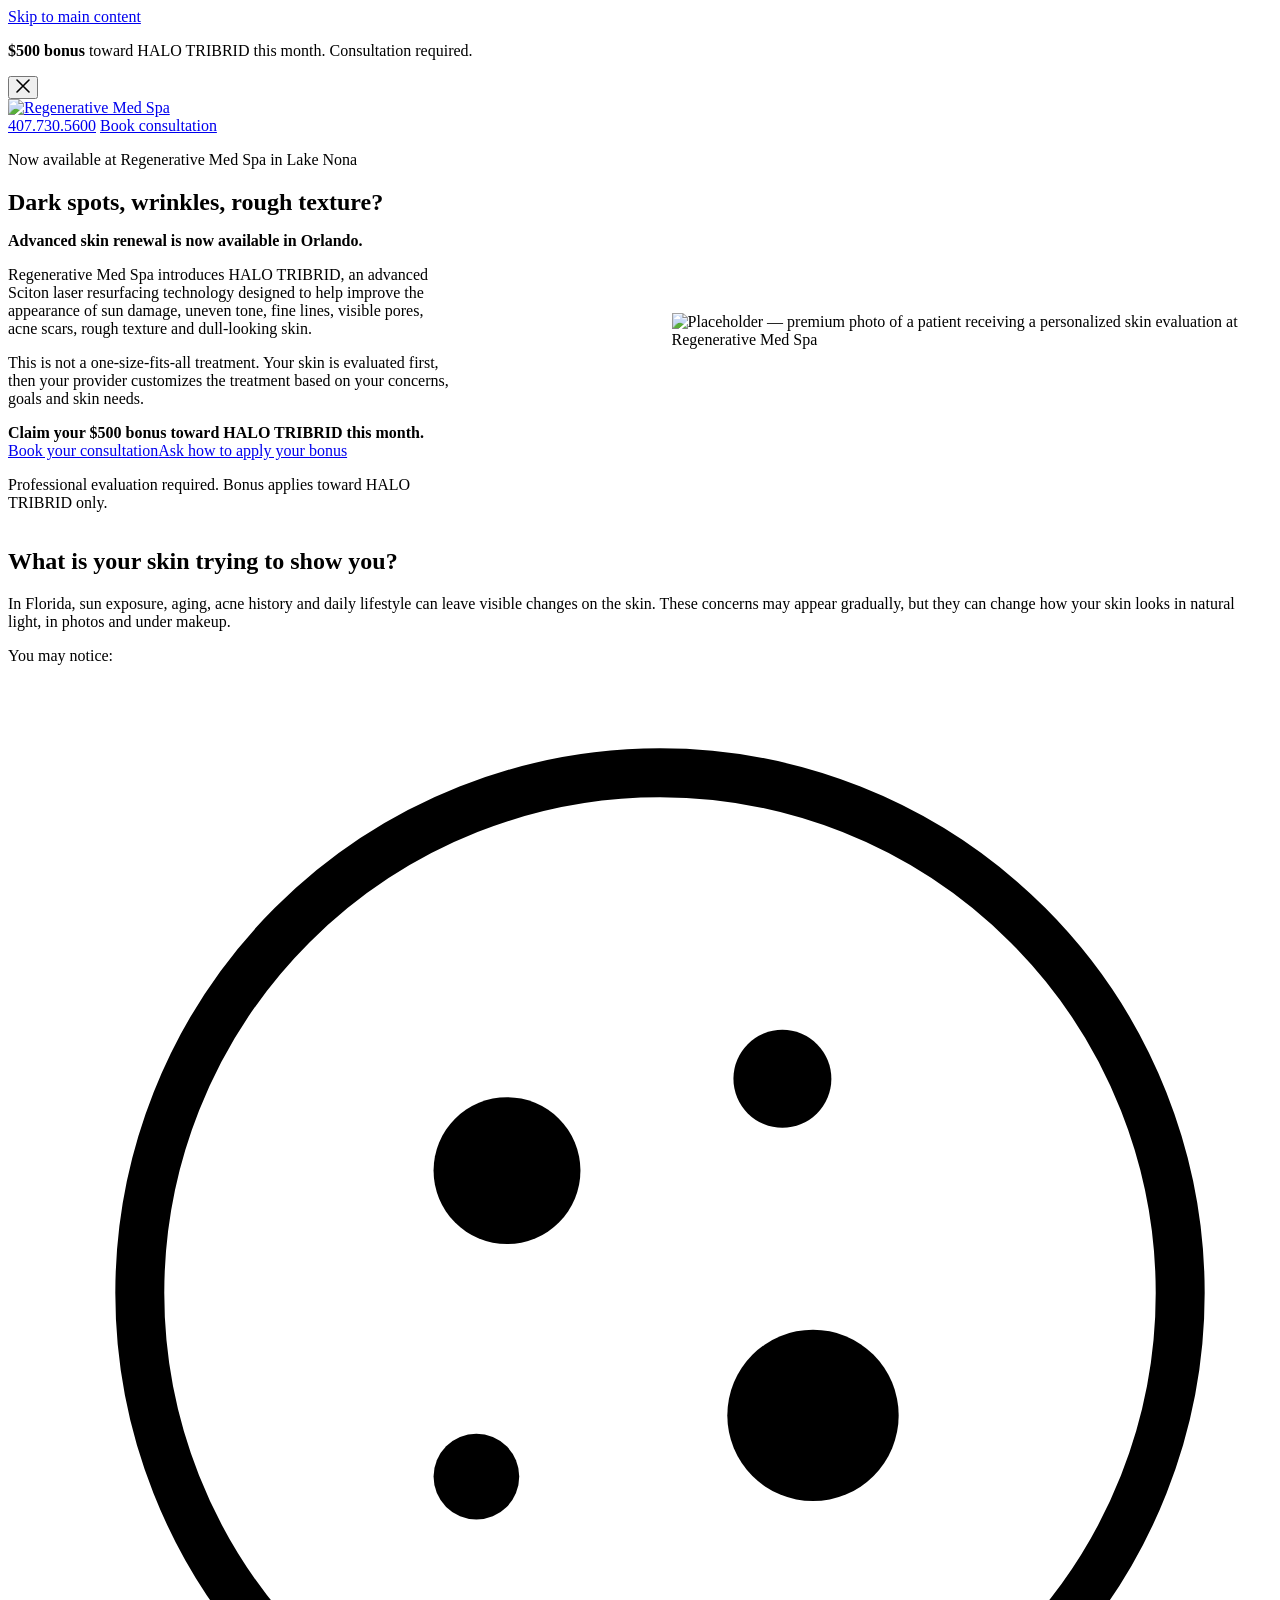
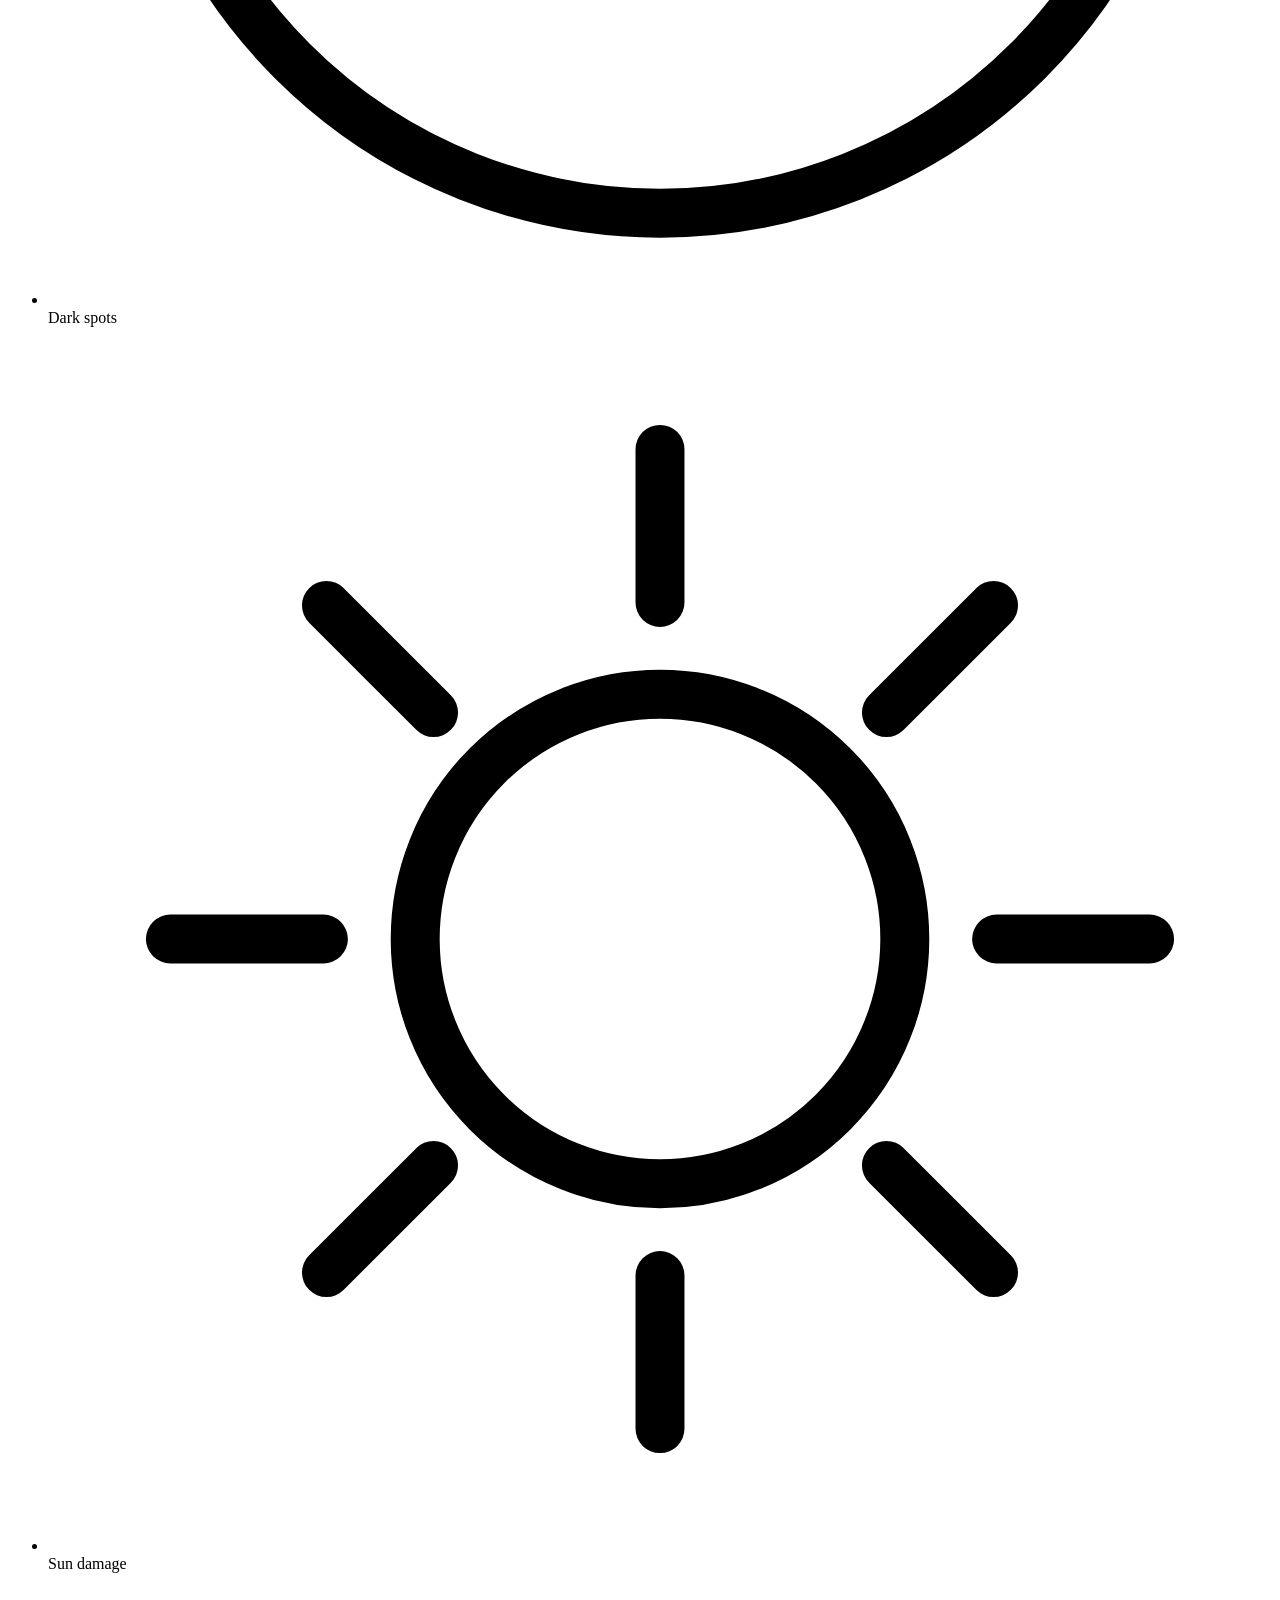
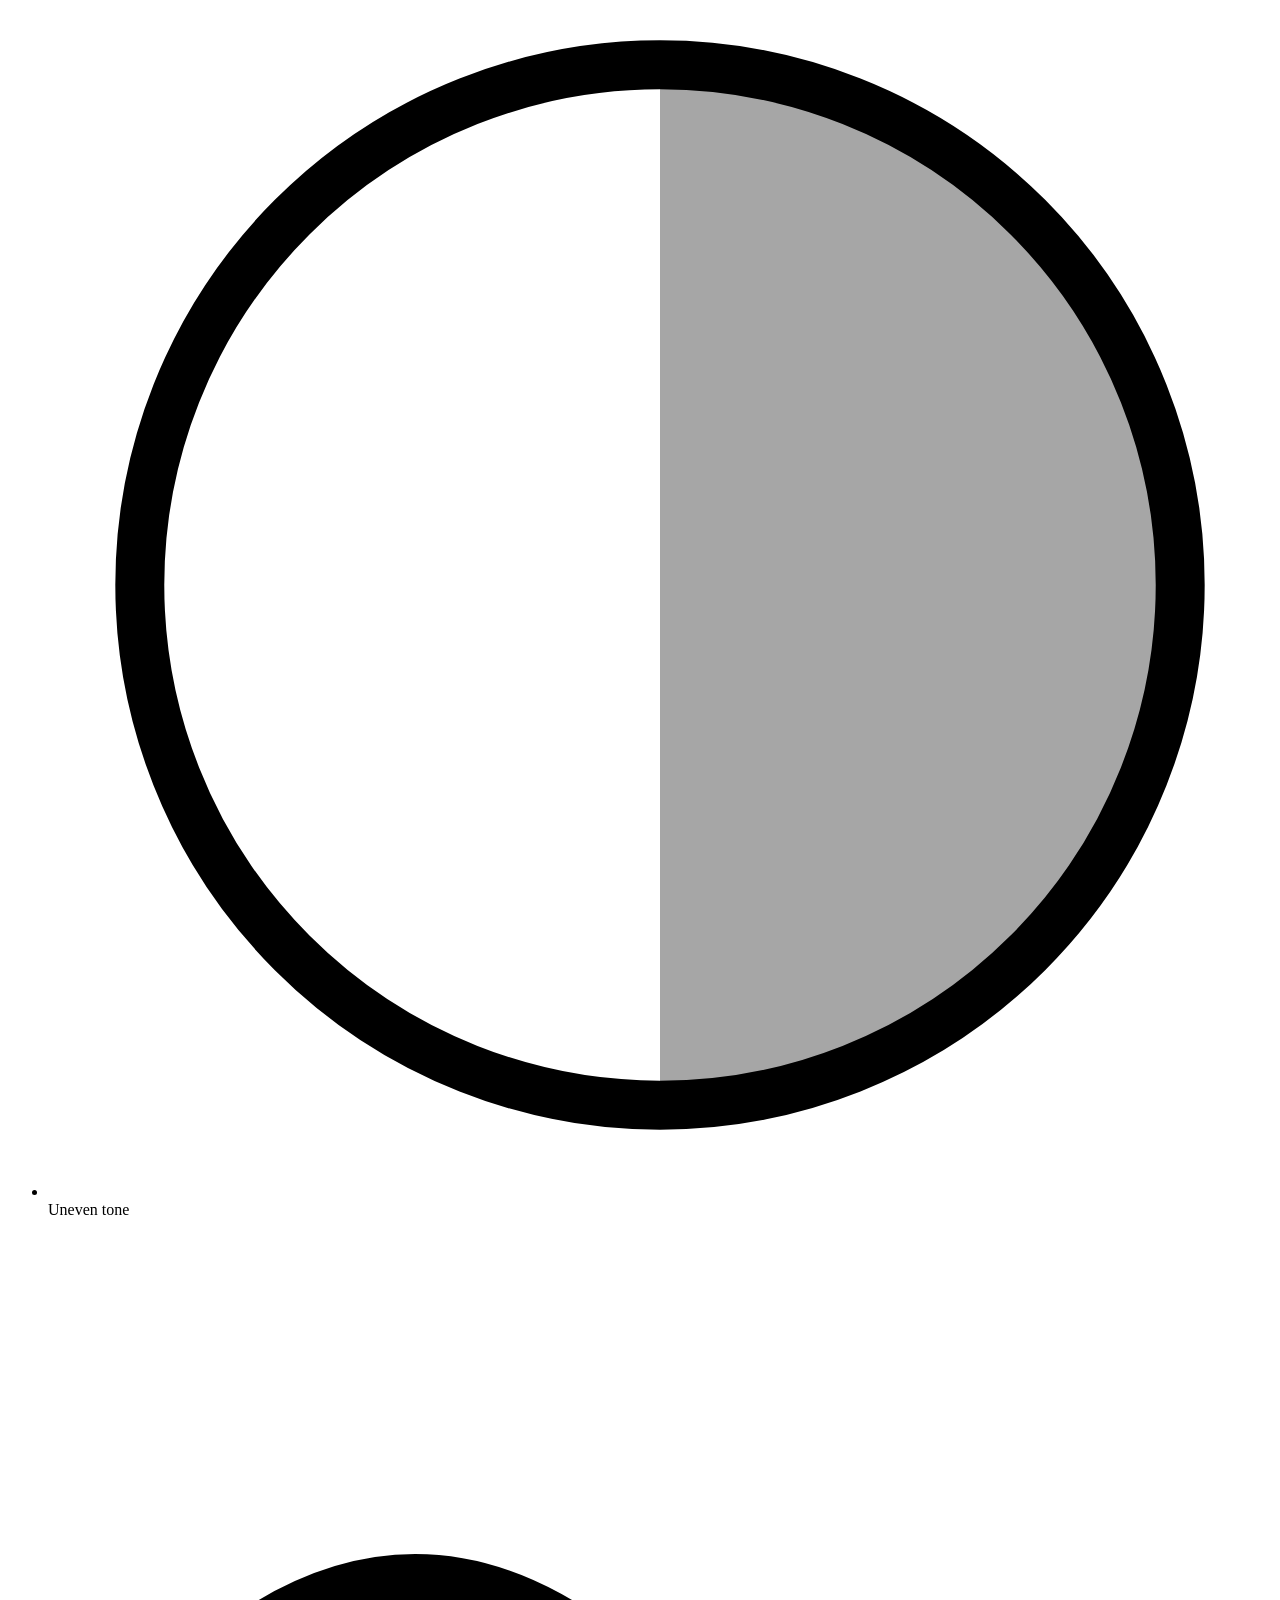
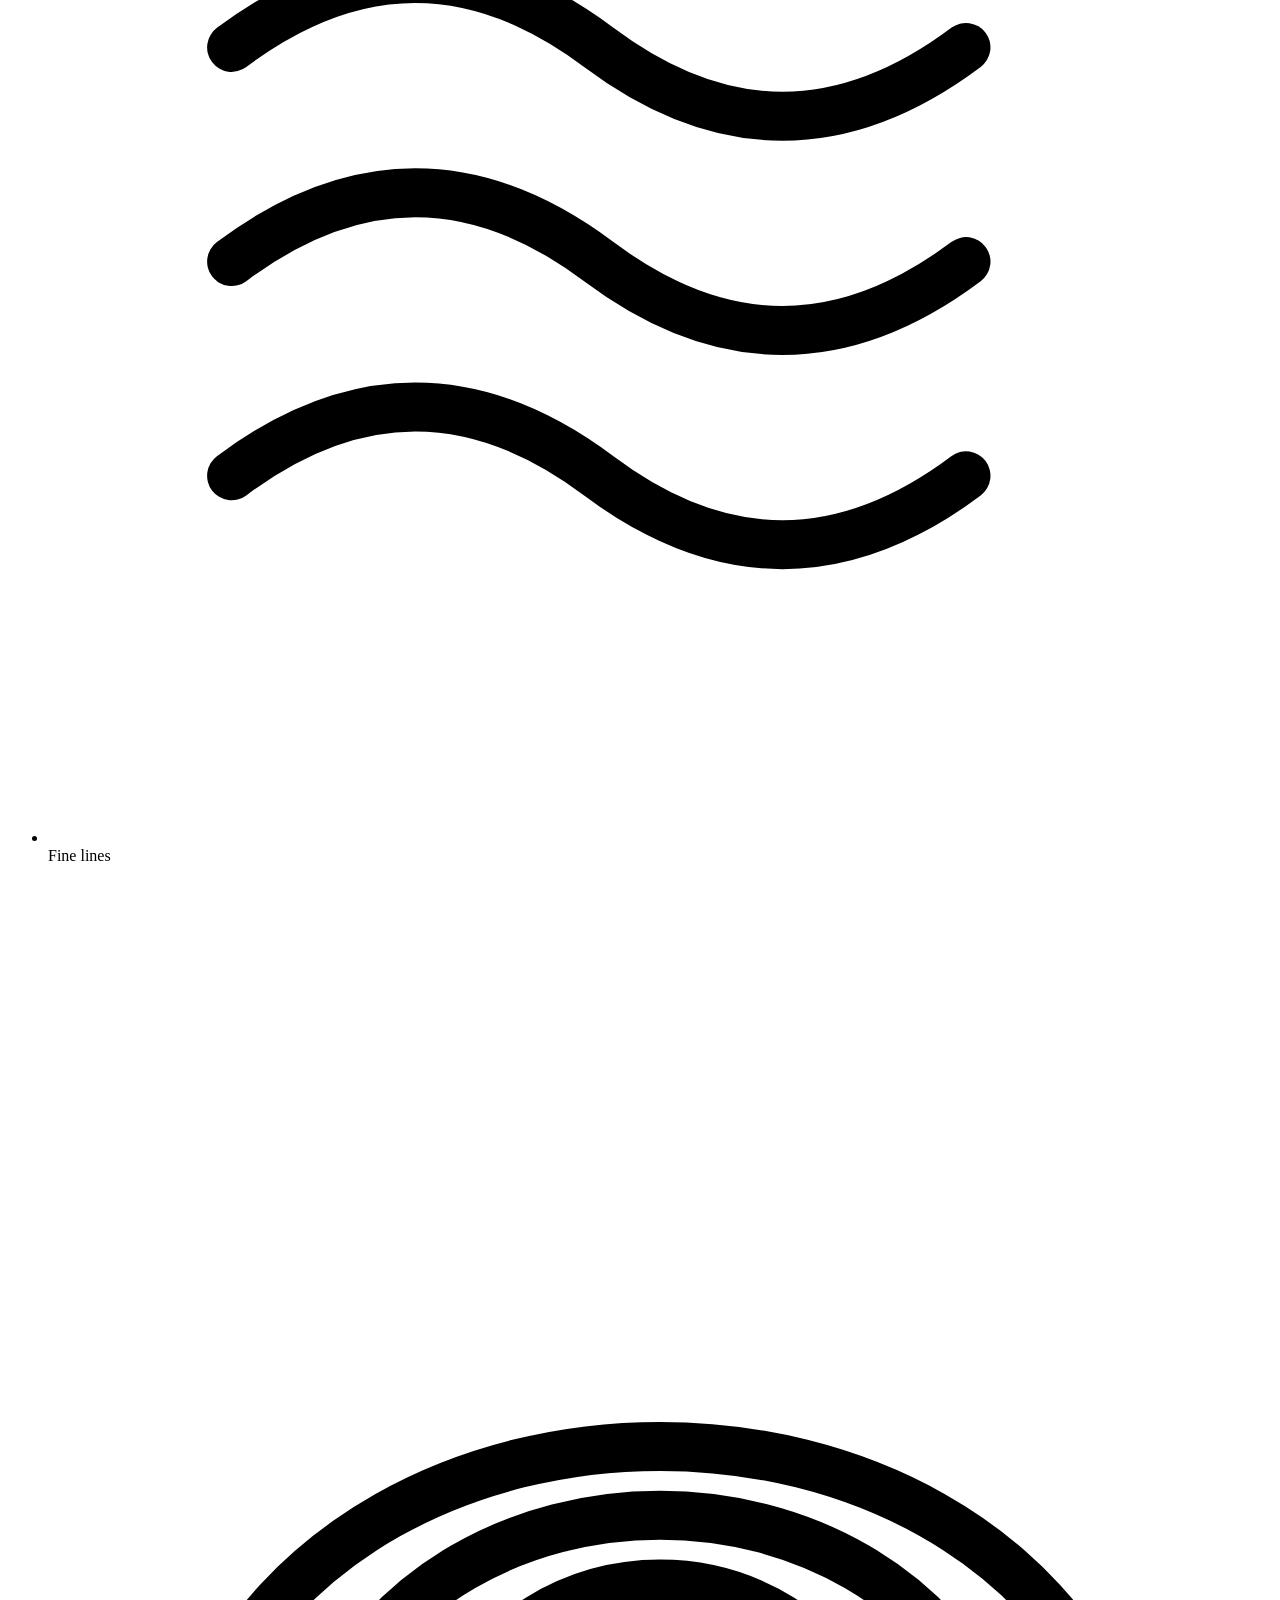
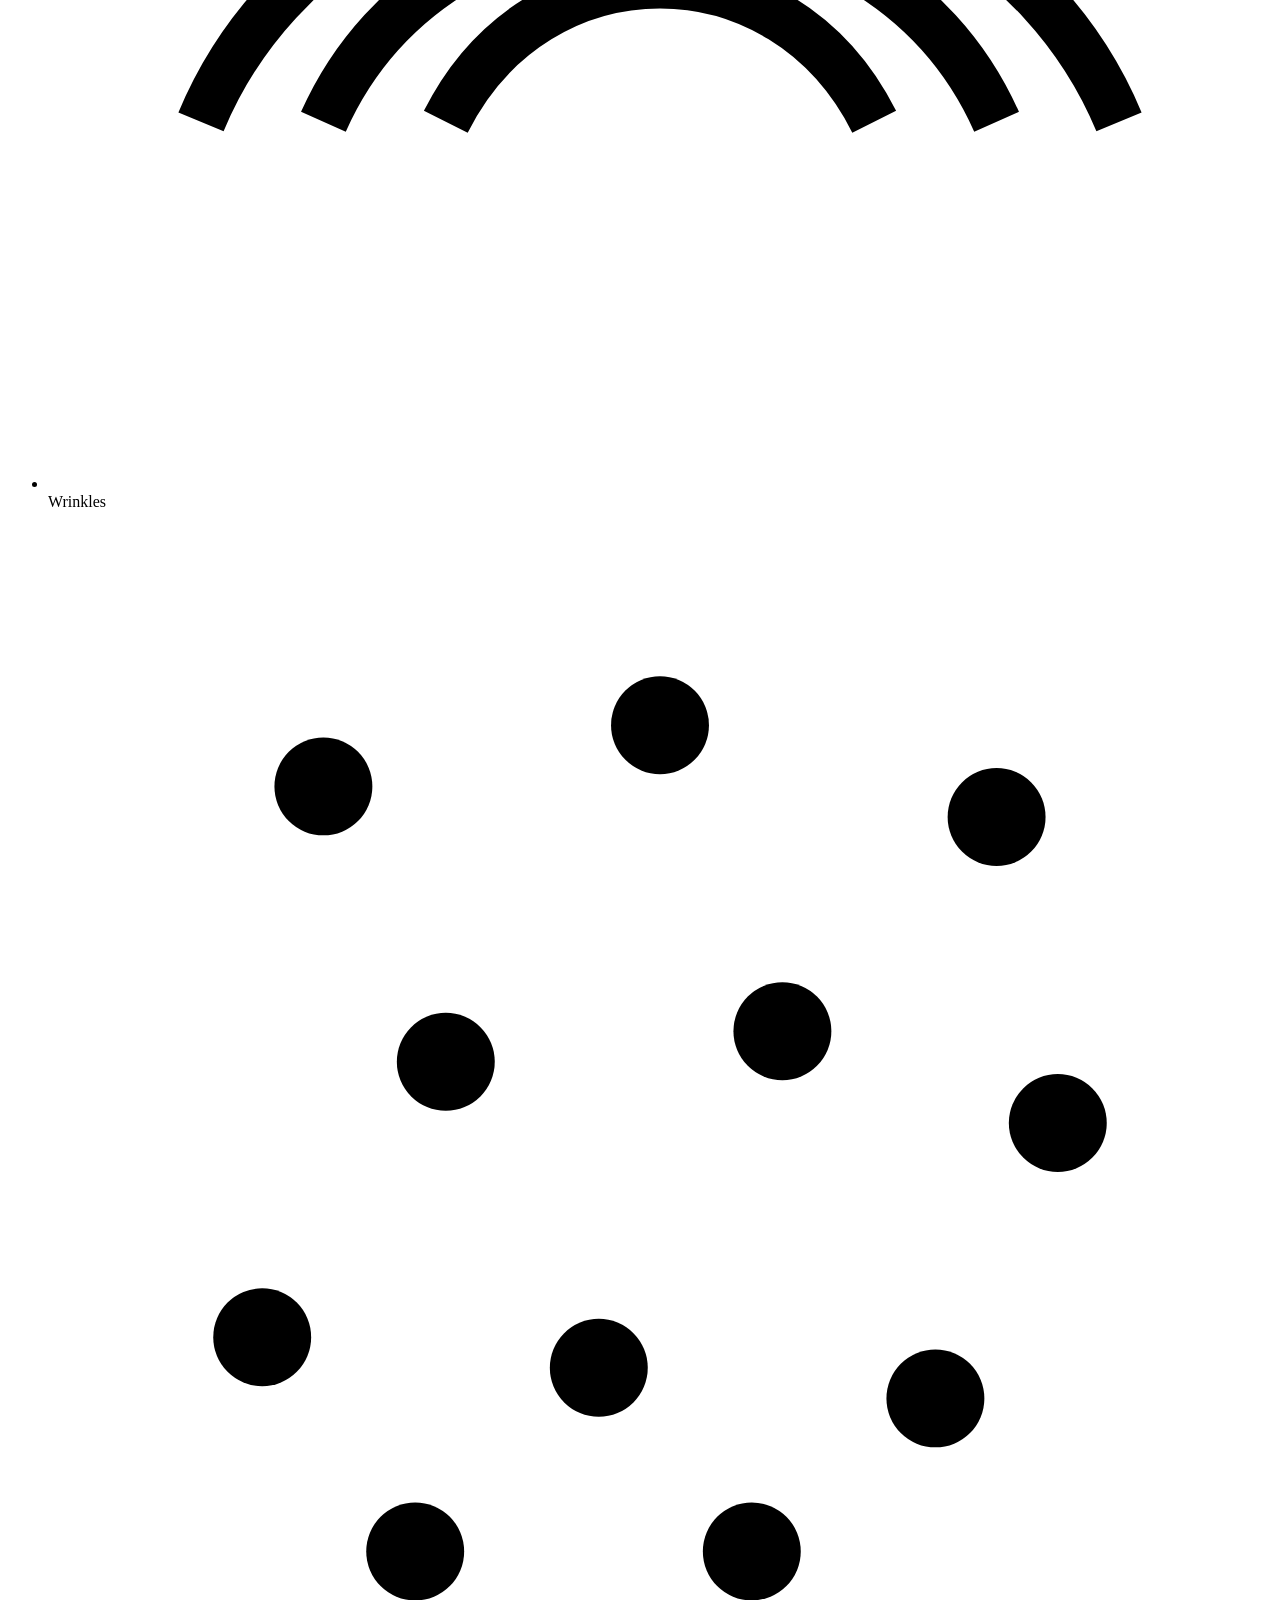
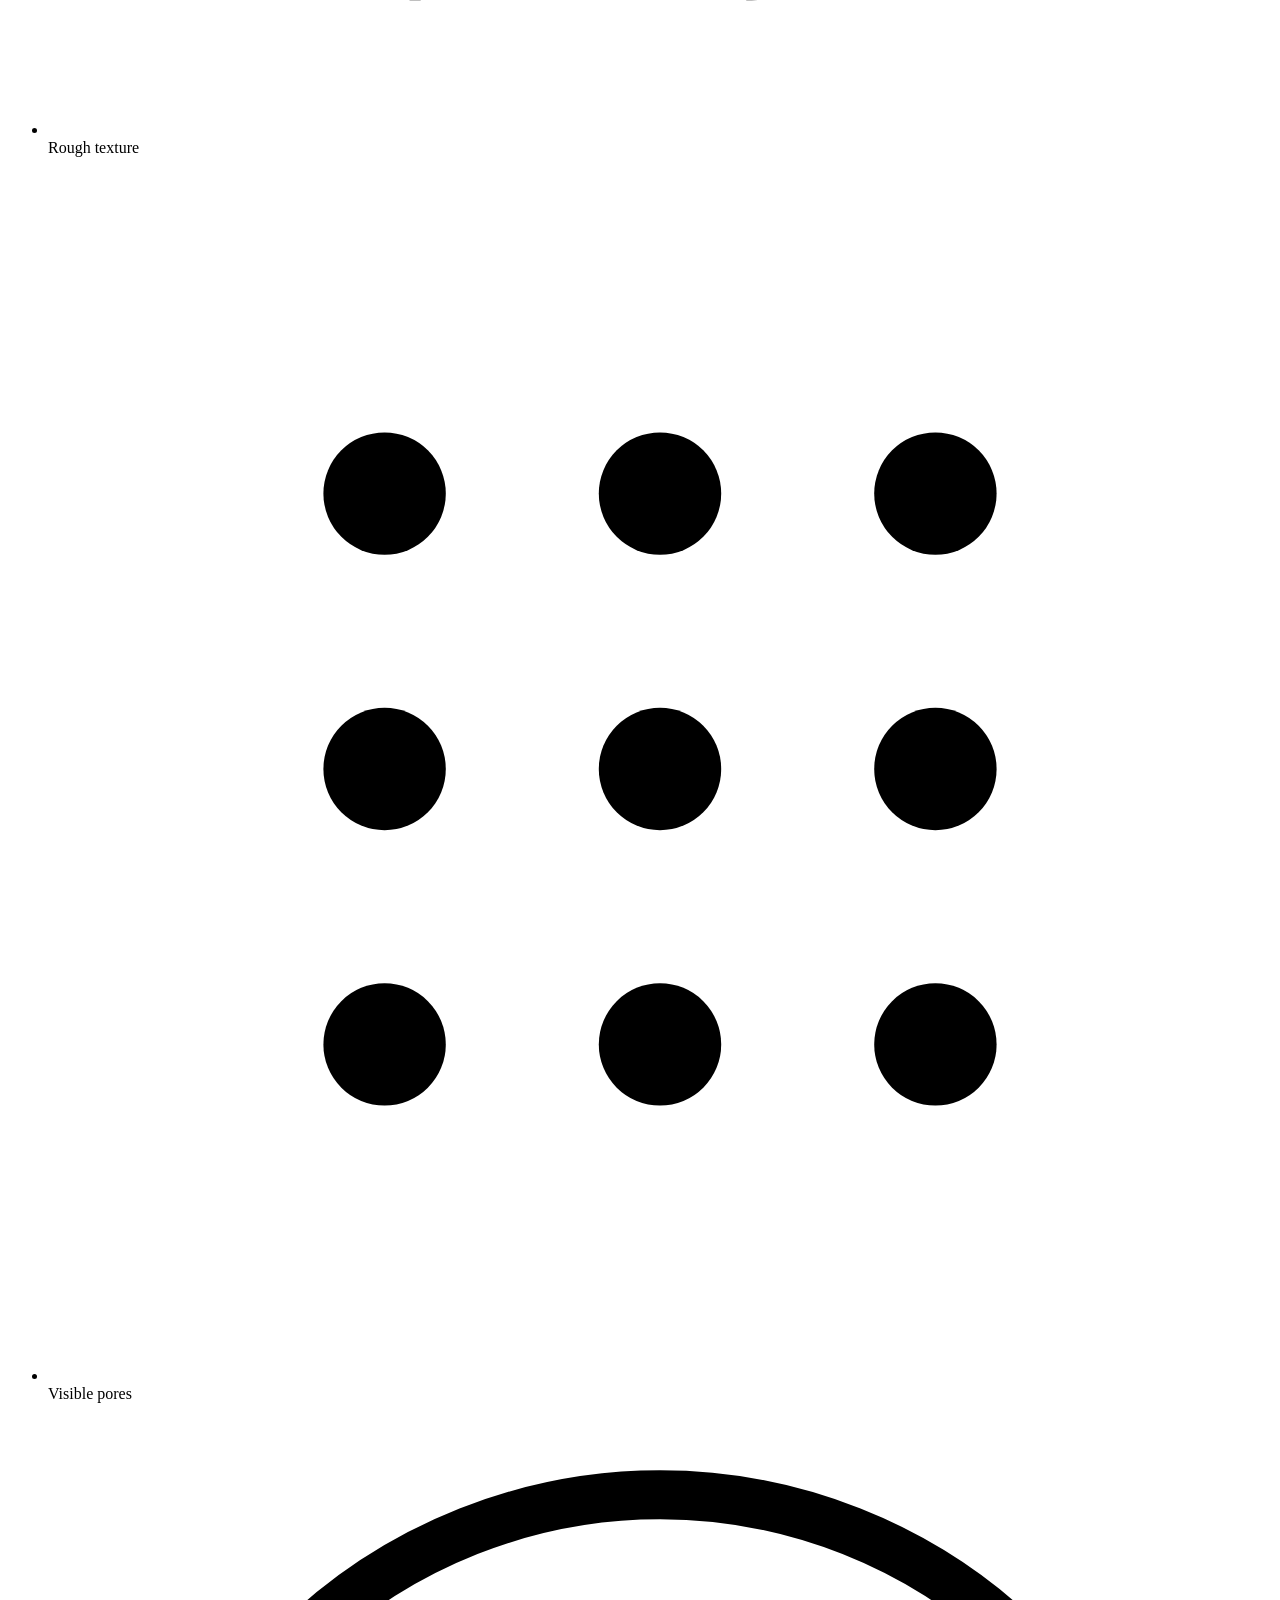
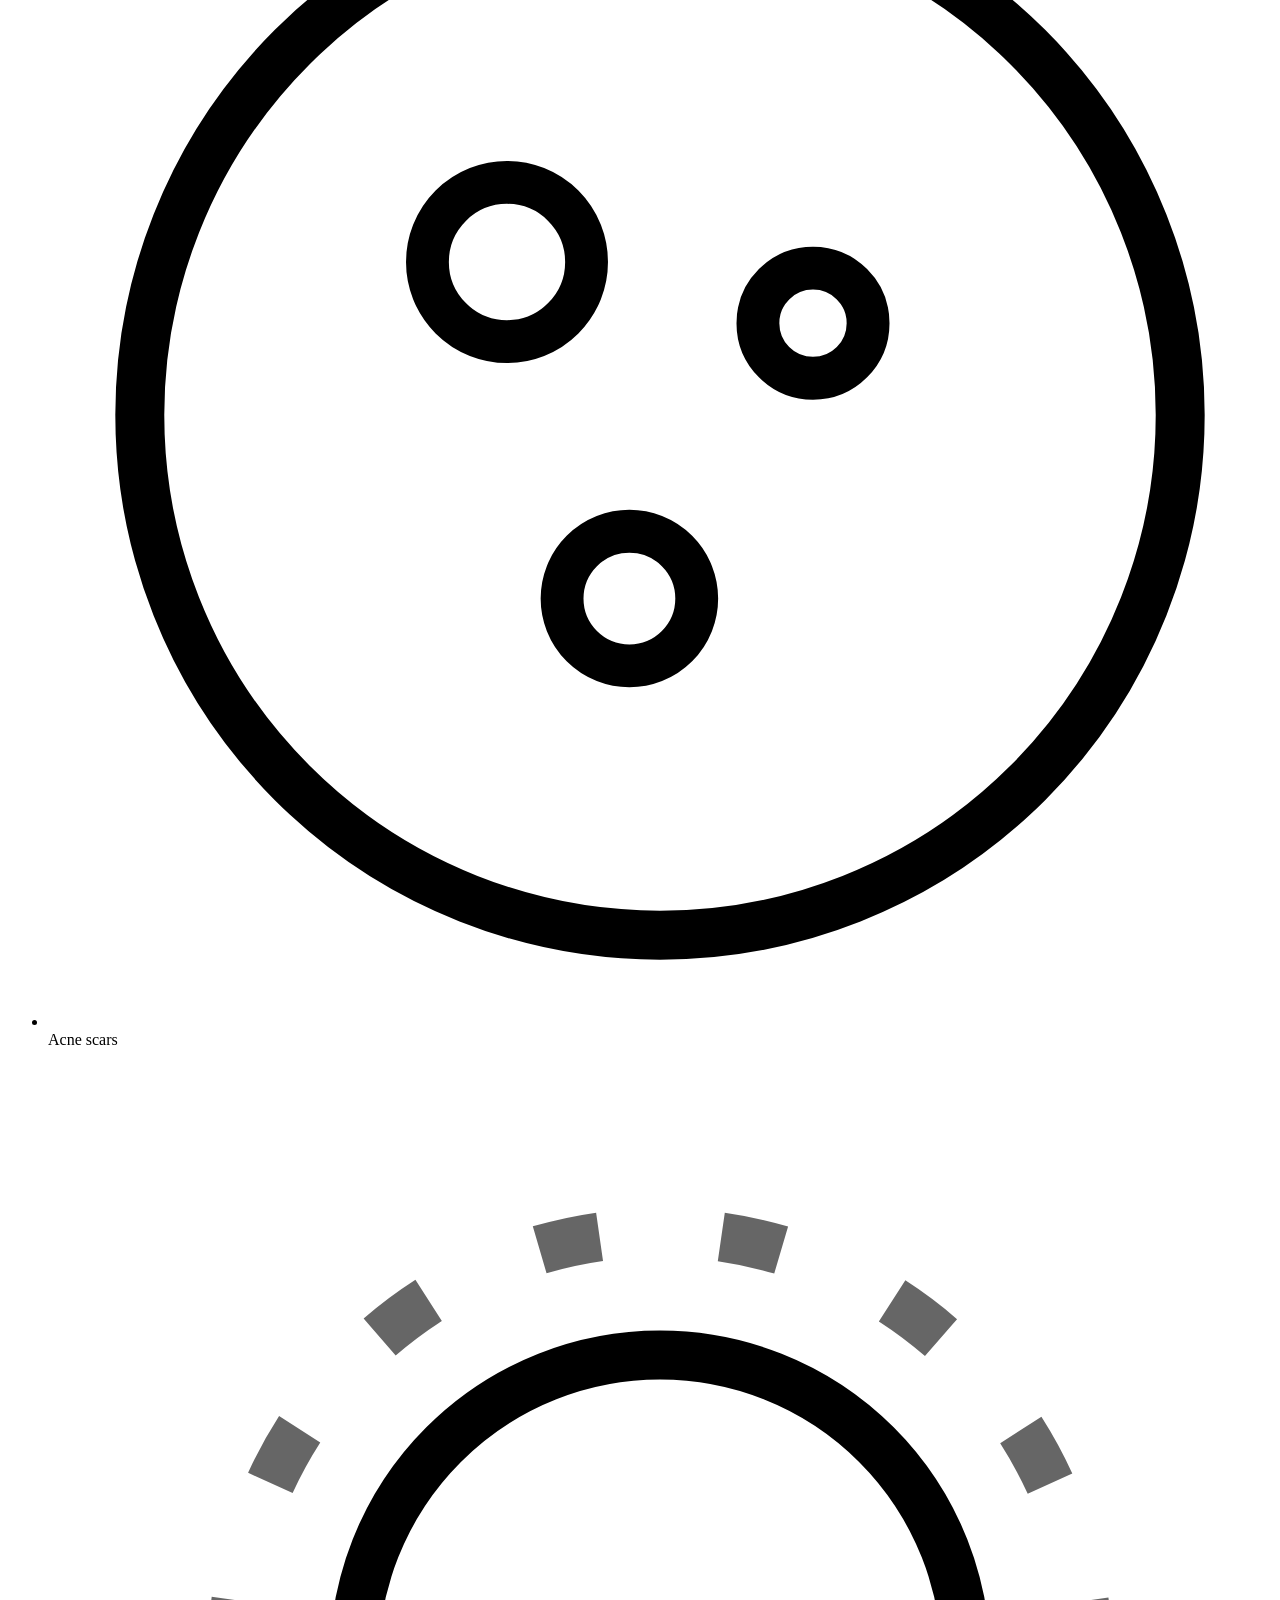
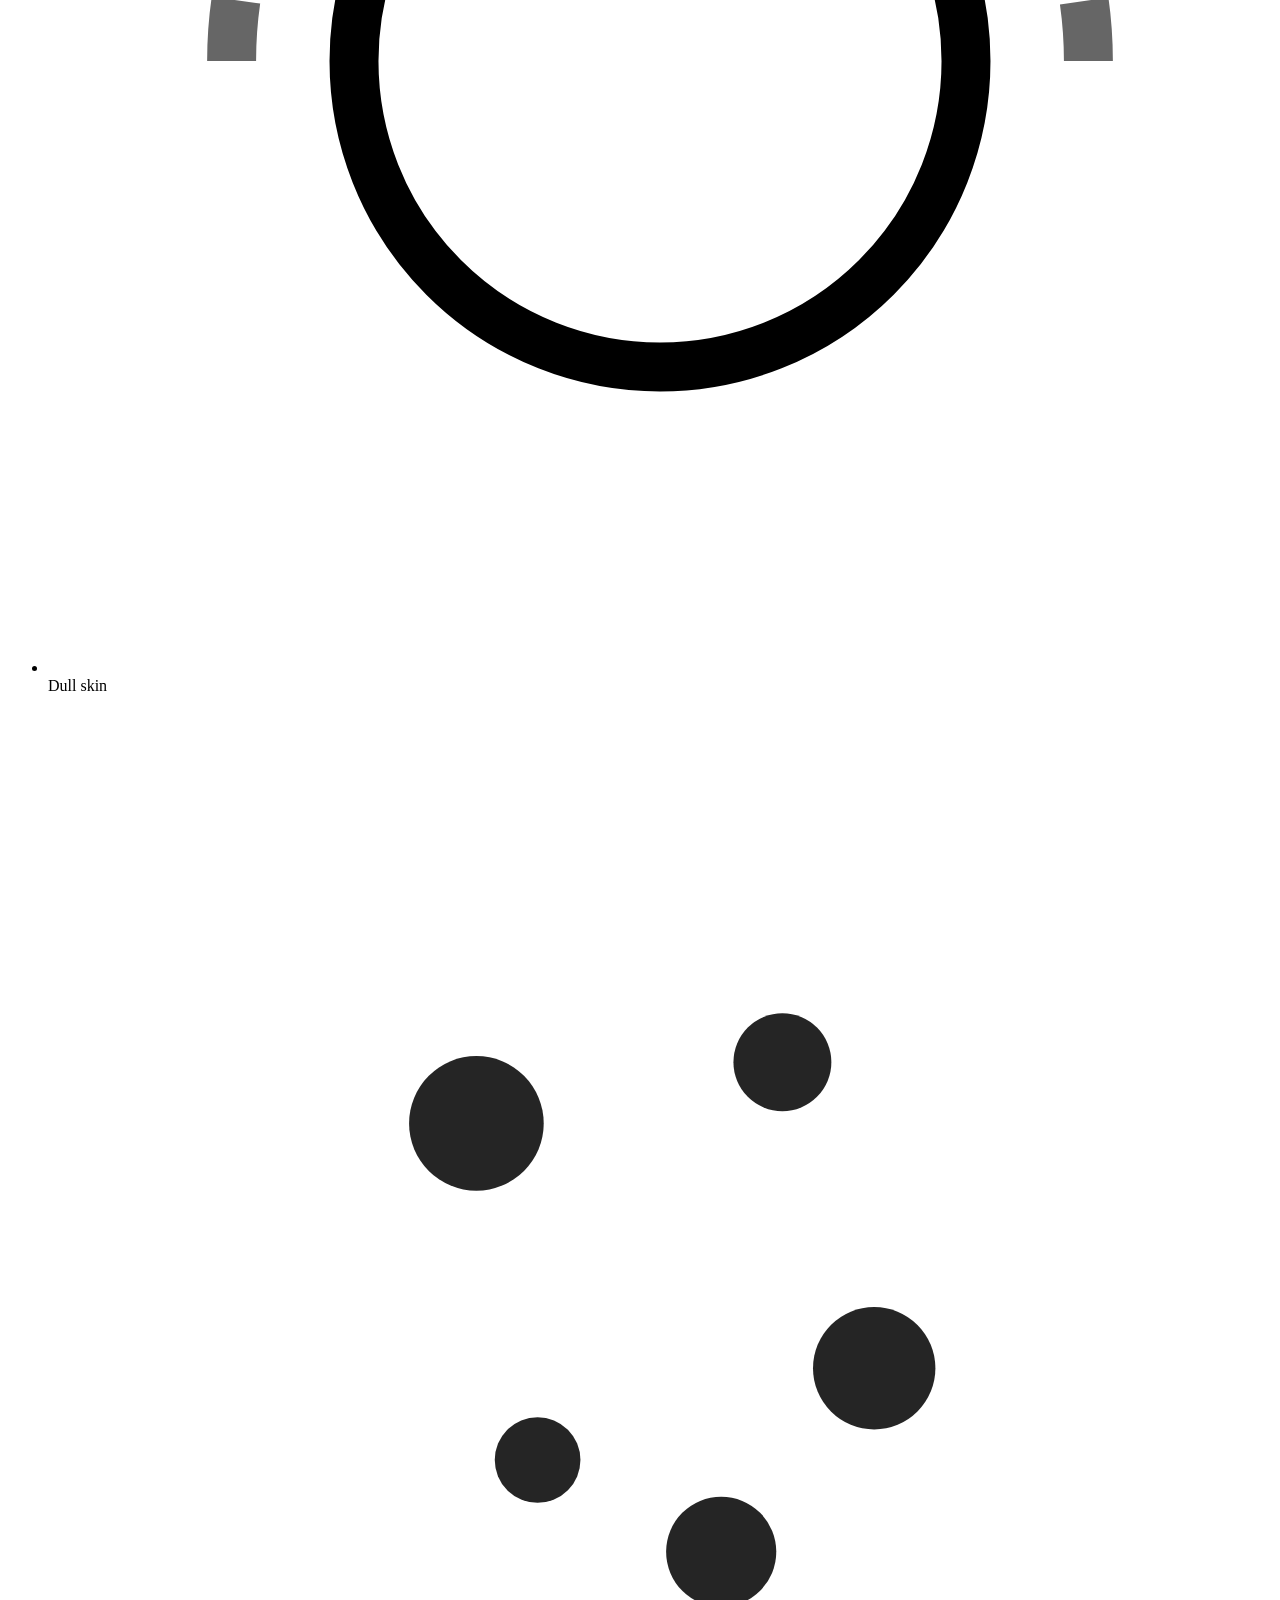
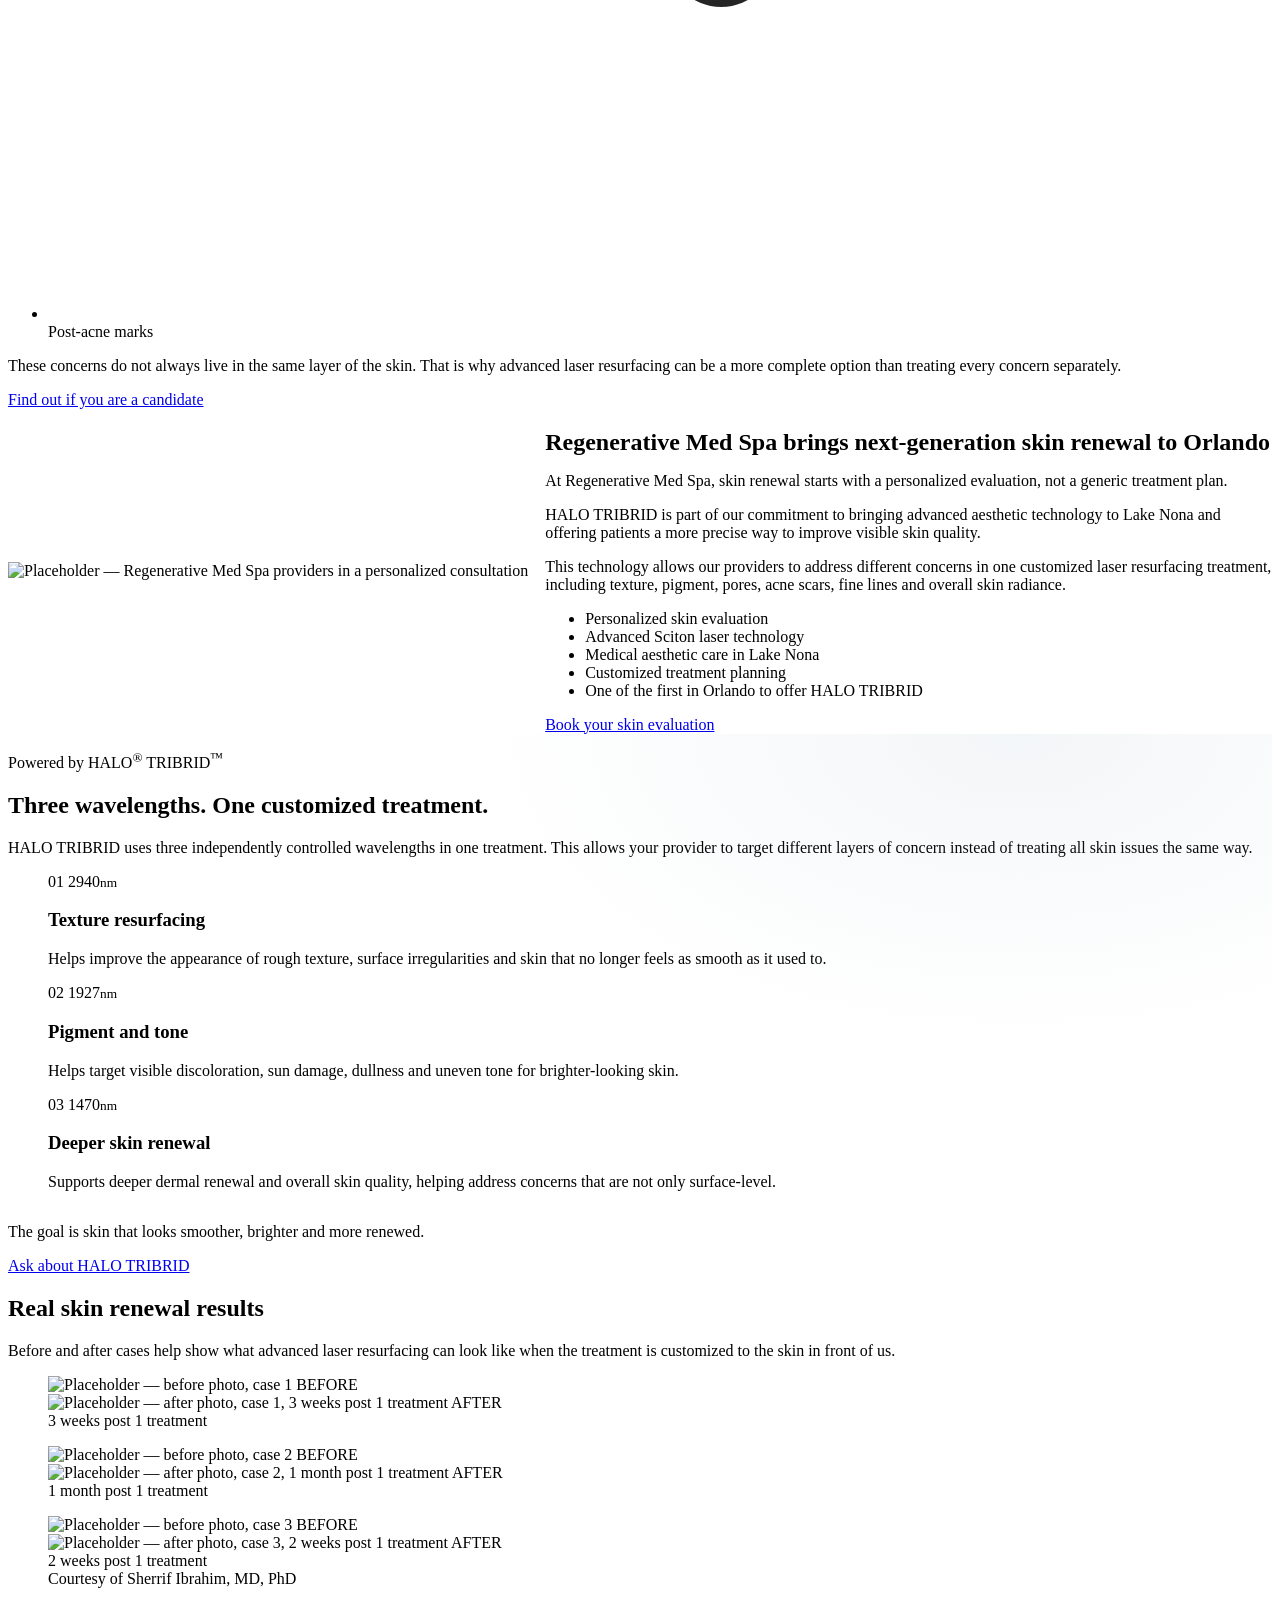
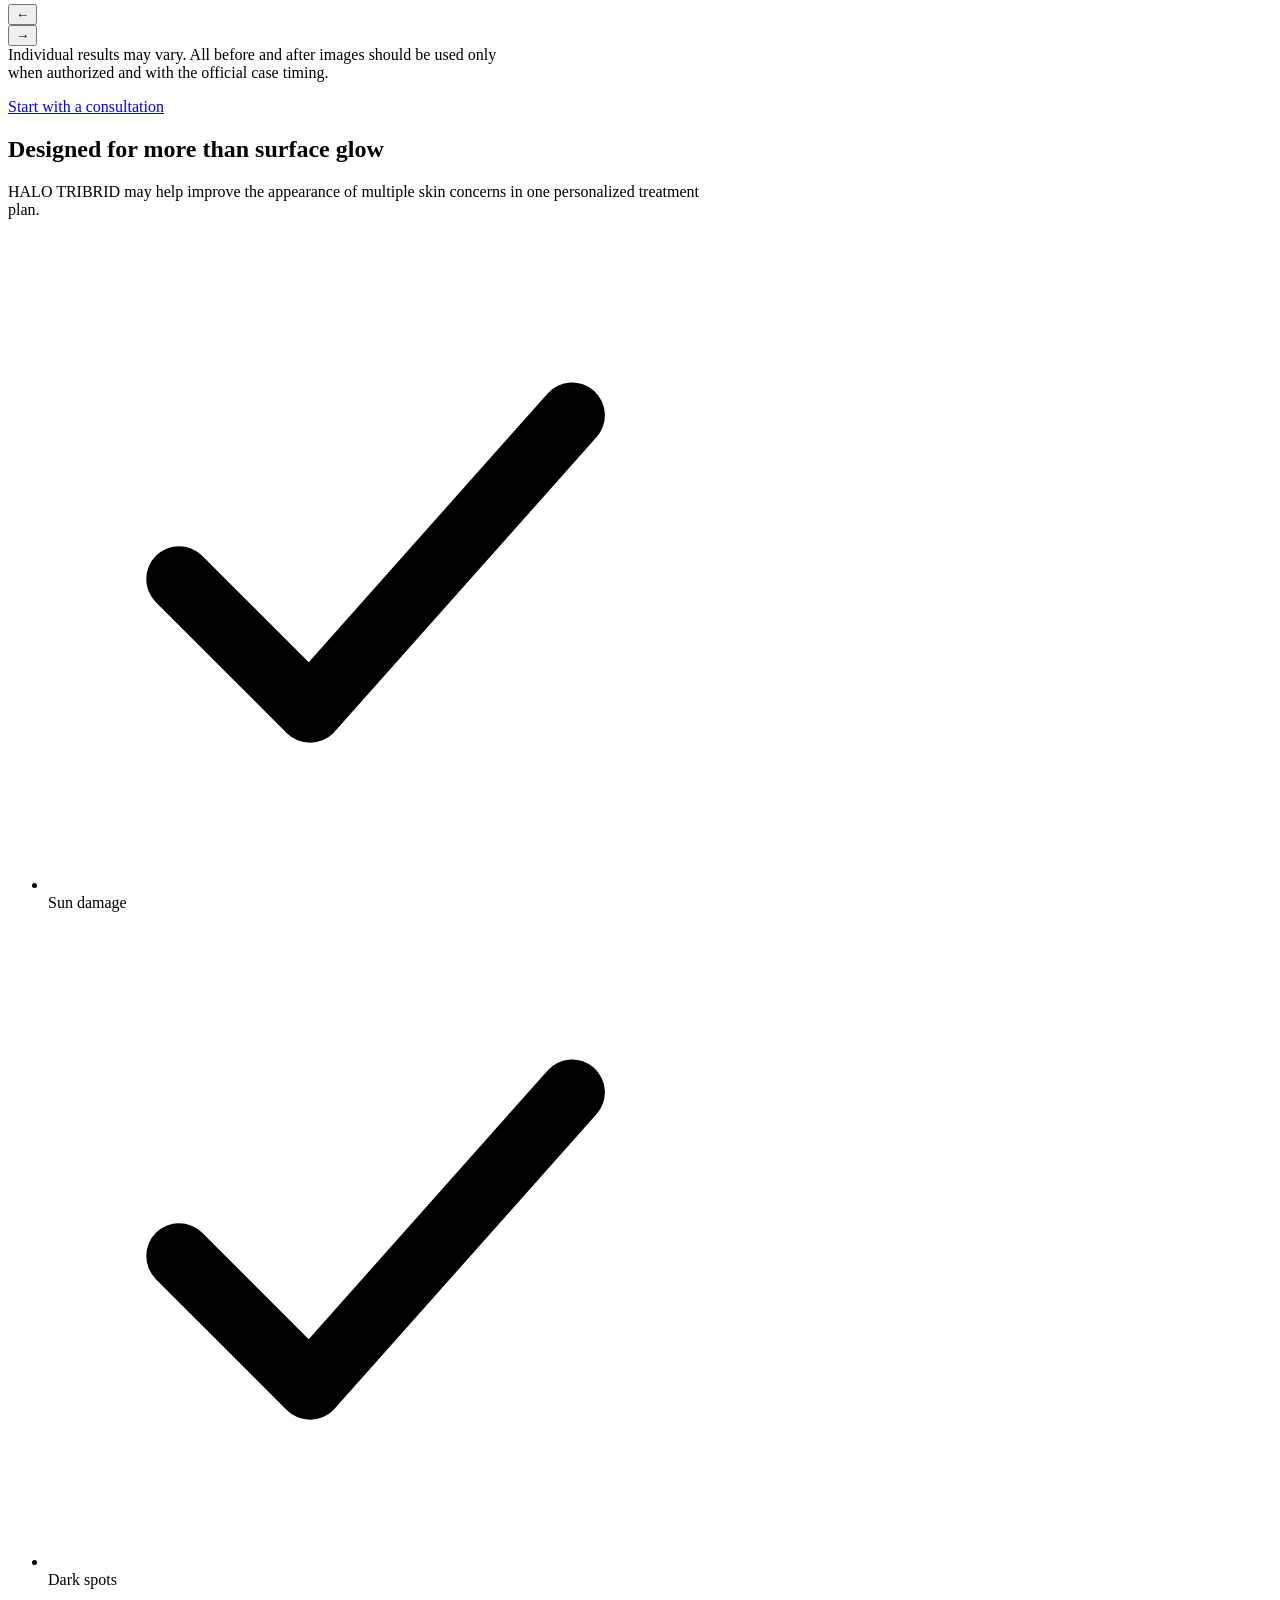
==== commit ccf1c7a3: "." ====
--- a/index.html
+++ b/index.html
@@ -49,7 +49,7 @@
     <div class="container hero__grid">
       <div class="hero__copy" data-reveal>
         <p class="eyebrow">Now available at Regenerative Med Spa in Lake Nona</p>
-        <h1 id="hero-heading"><span class="hero-heading__highlight">Dark spots</span>, wrinkles, rough texture?</h1>
+        <h1 id="hero-heading">Dark spots, wrinkles, rough texture?</h1>
         <p class="hero__subheadline">Advanced skin renewal is now available in Orlando.</p>
         <p>
           Regenerative Med Spa introduces HALO TRIBRID, an advanced Sciton laser resurfacing
--- a/css/sections.css
+++ b/css/sections.css
@@ -48,10 +48,6 @@
 
 .hero h1 {
   margin-bottom: var(--space-3);
-}
-
-.hero-heading__highlight {
-  color: var(--color-success);
 }
 
 .hero__subheadline {
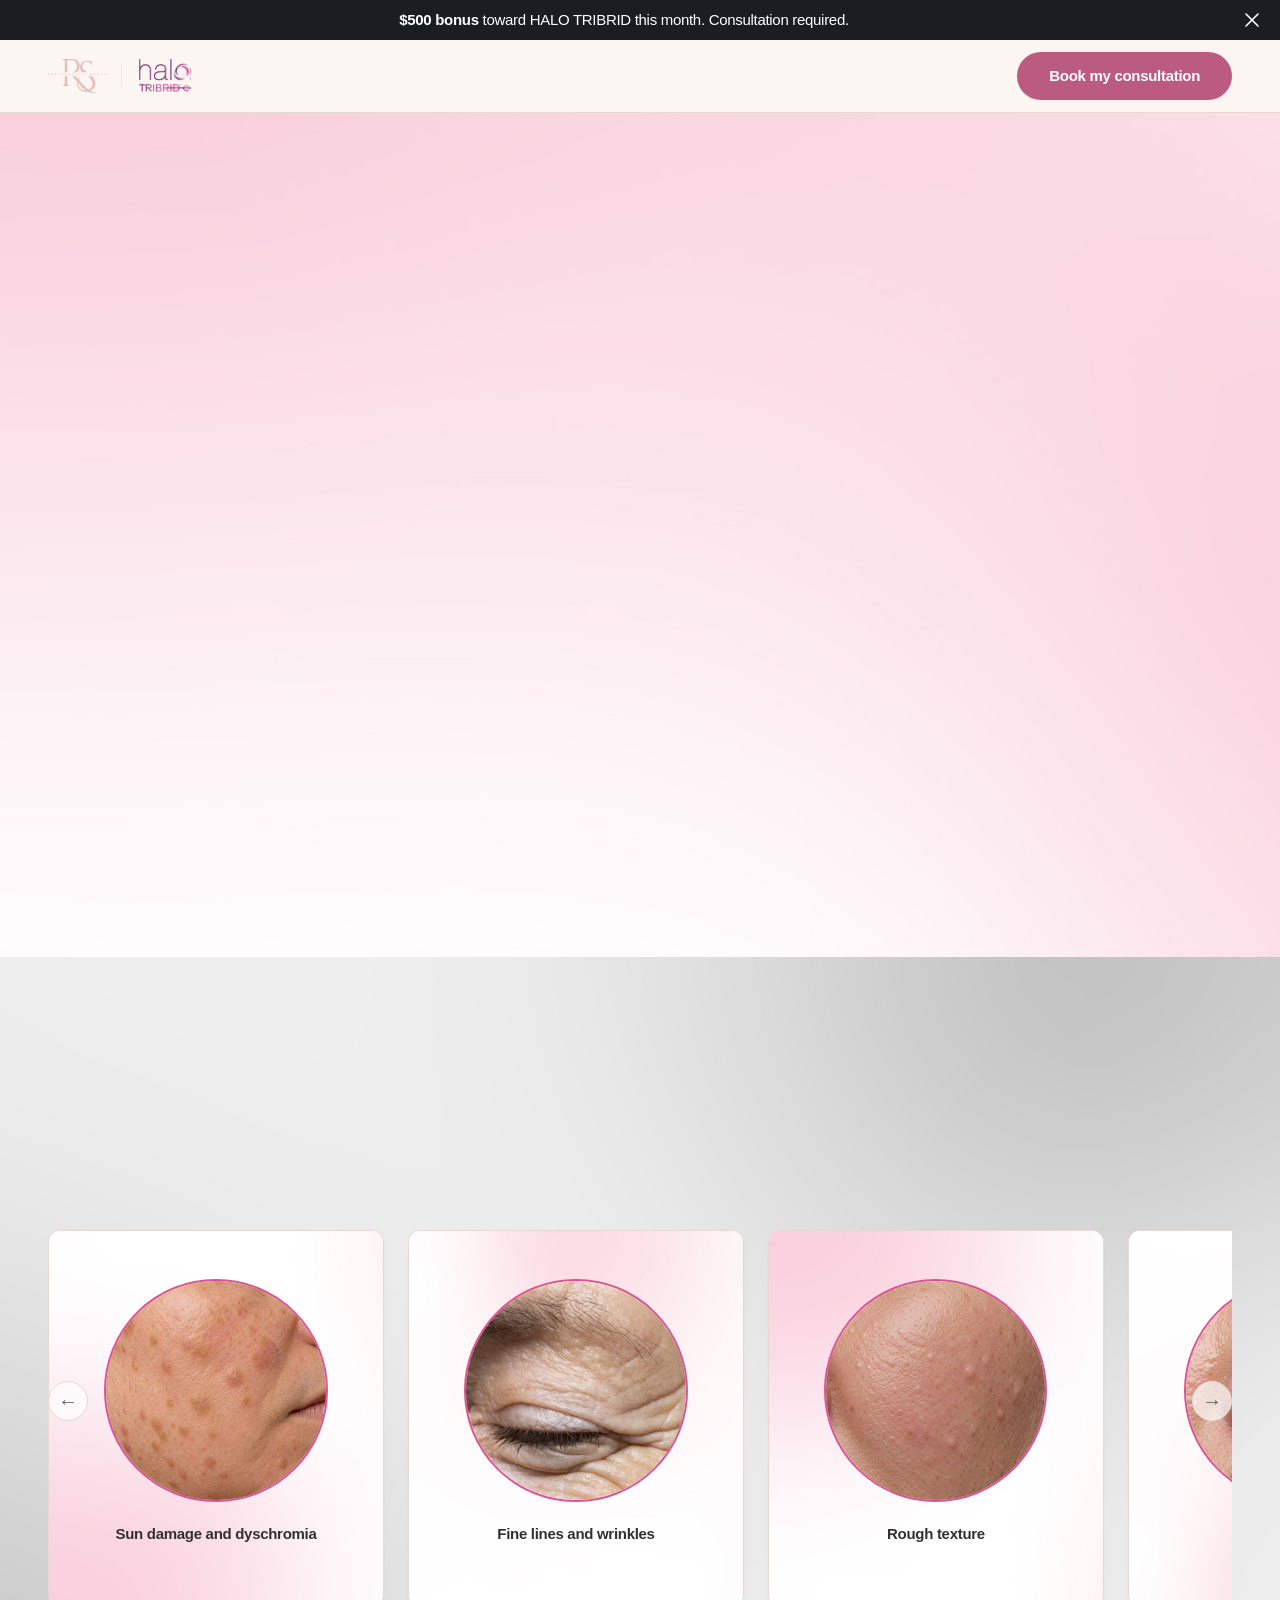
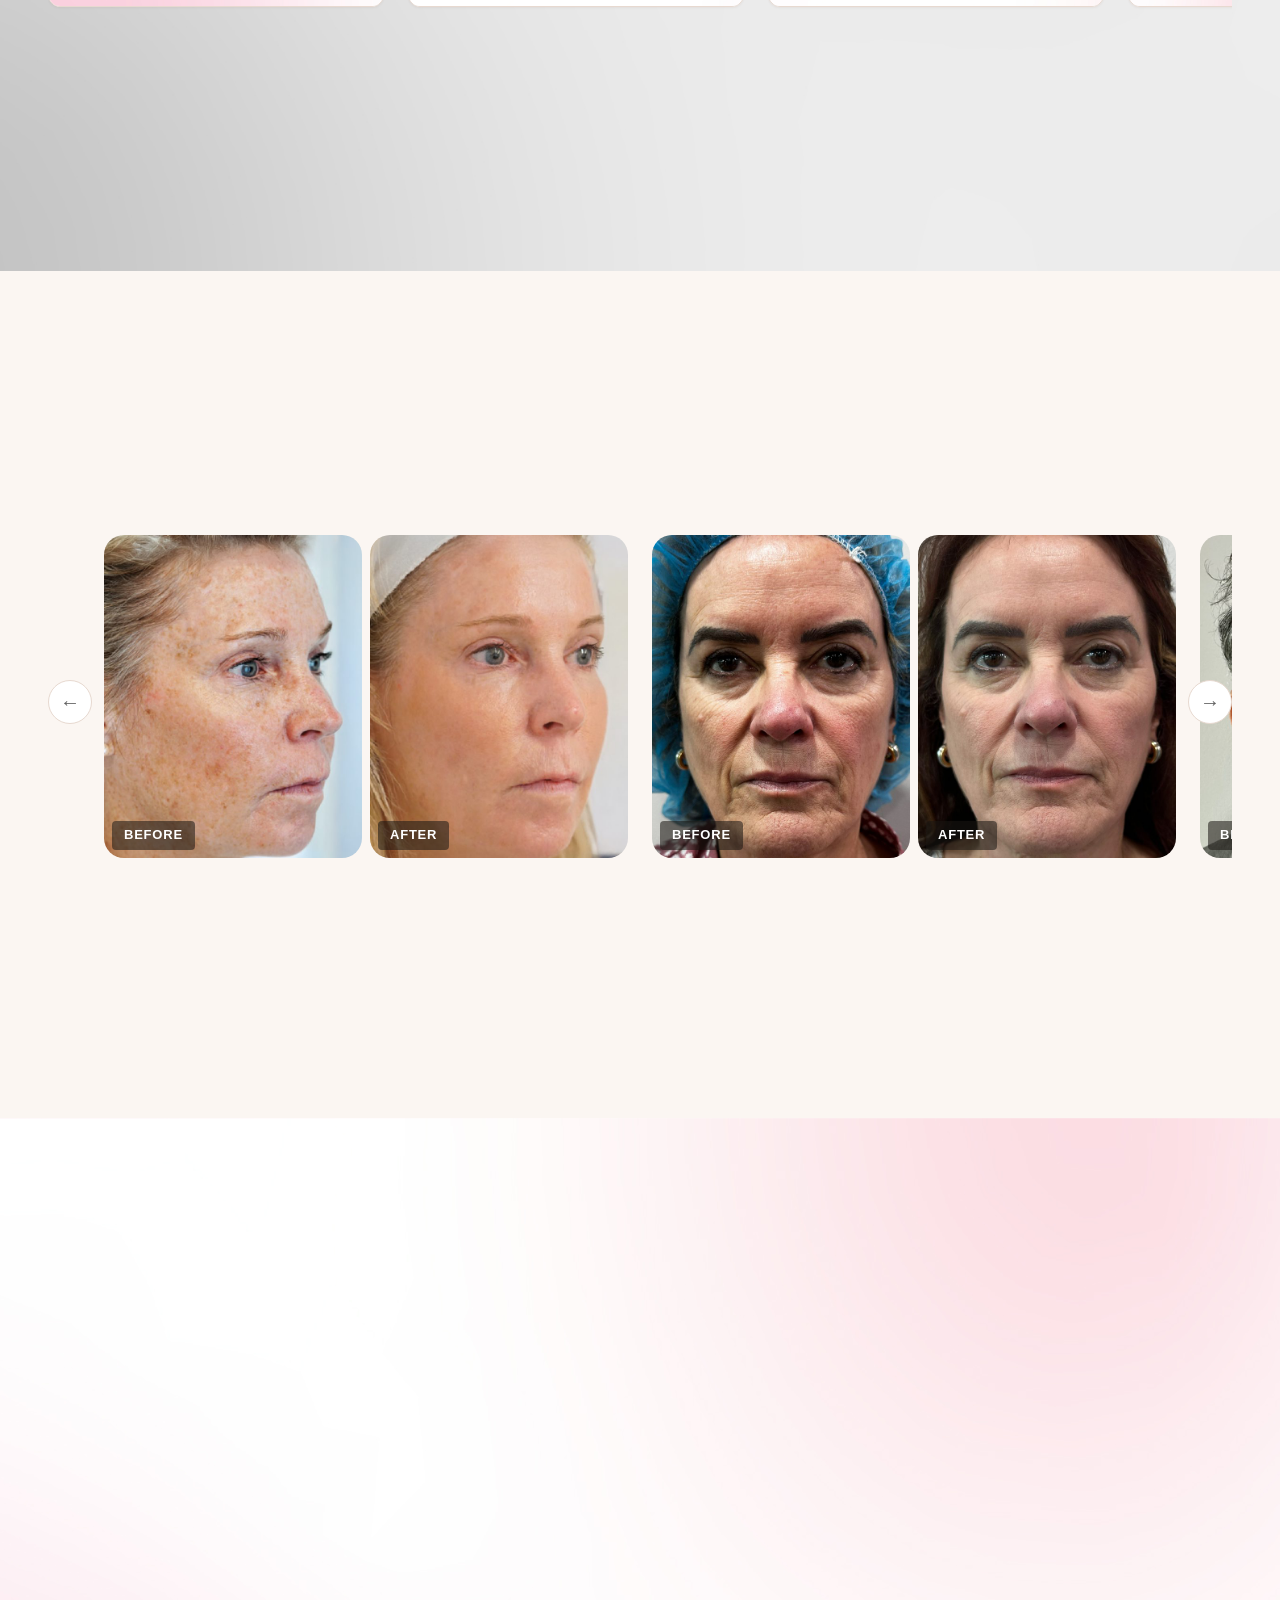
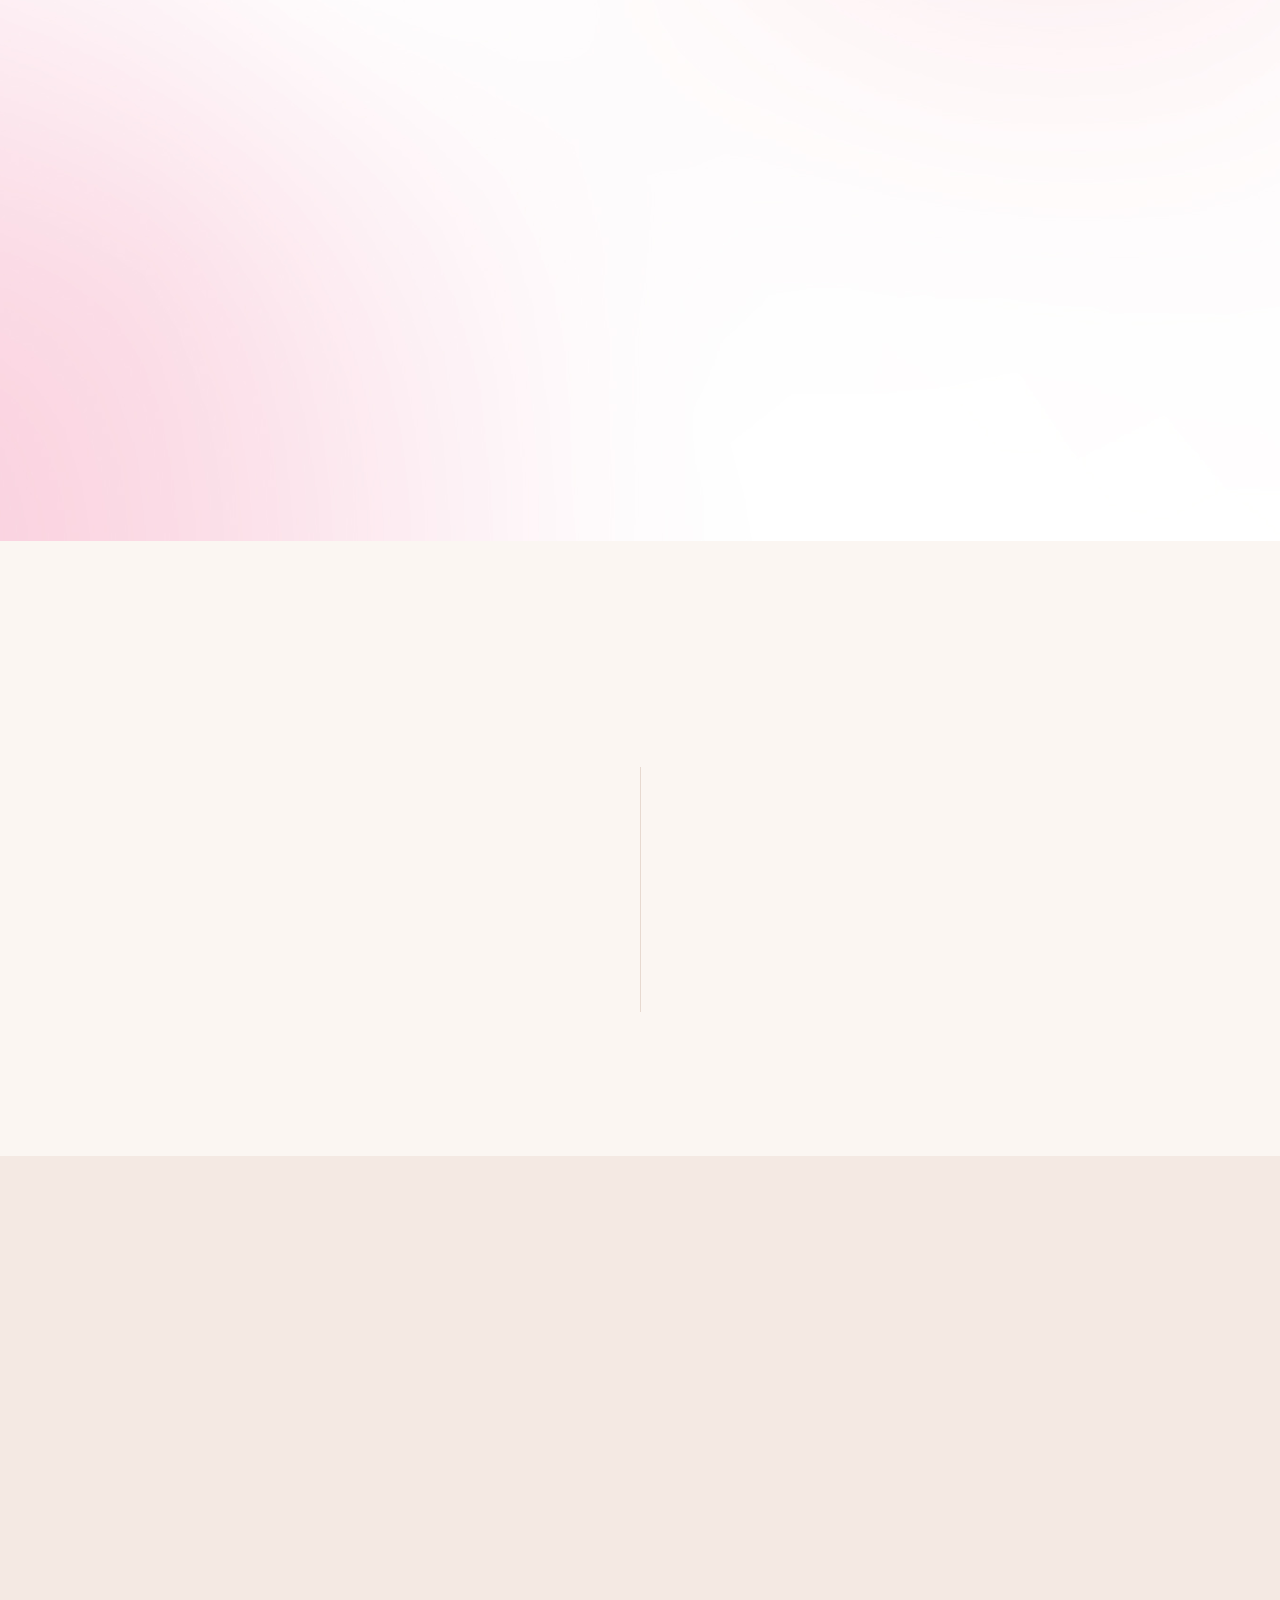
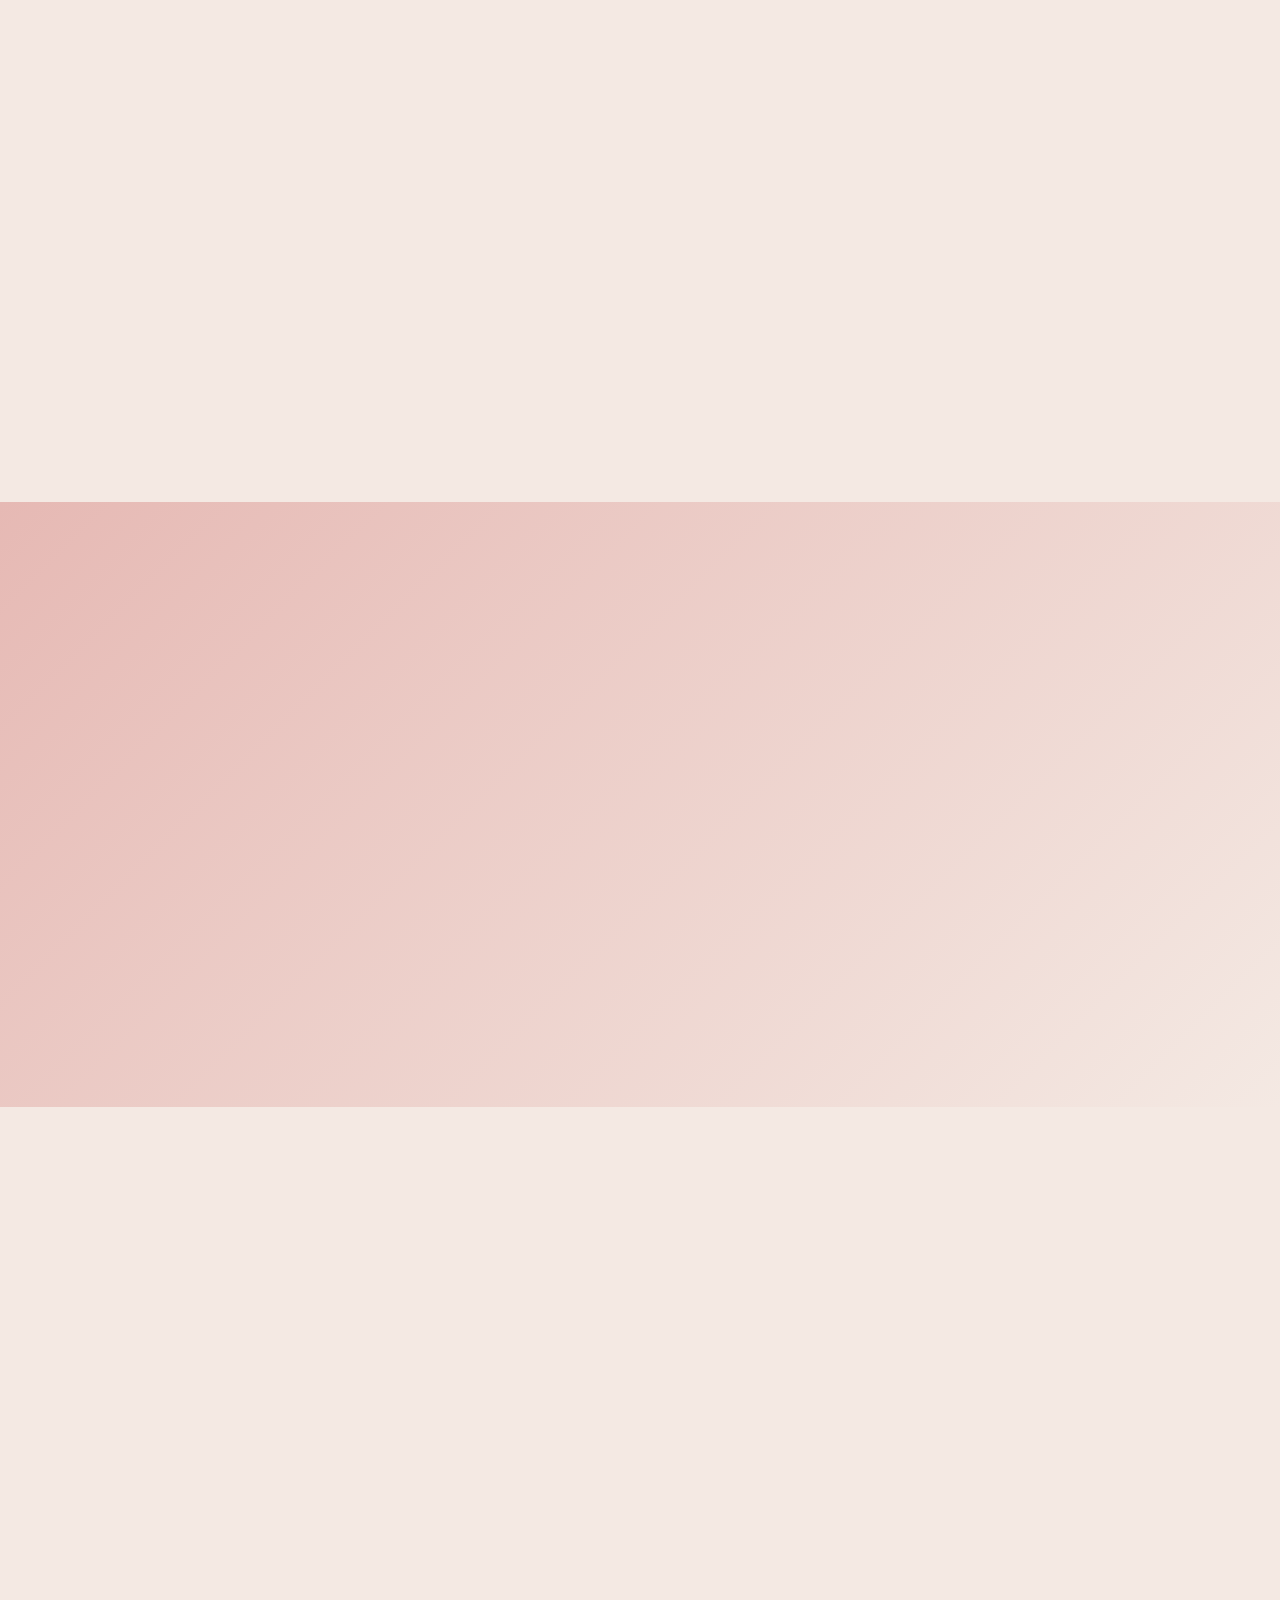
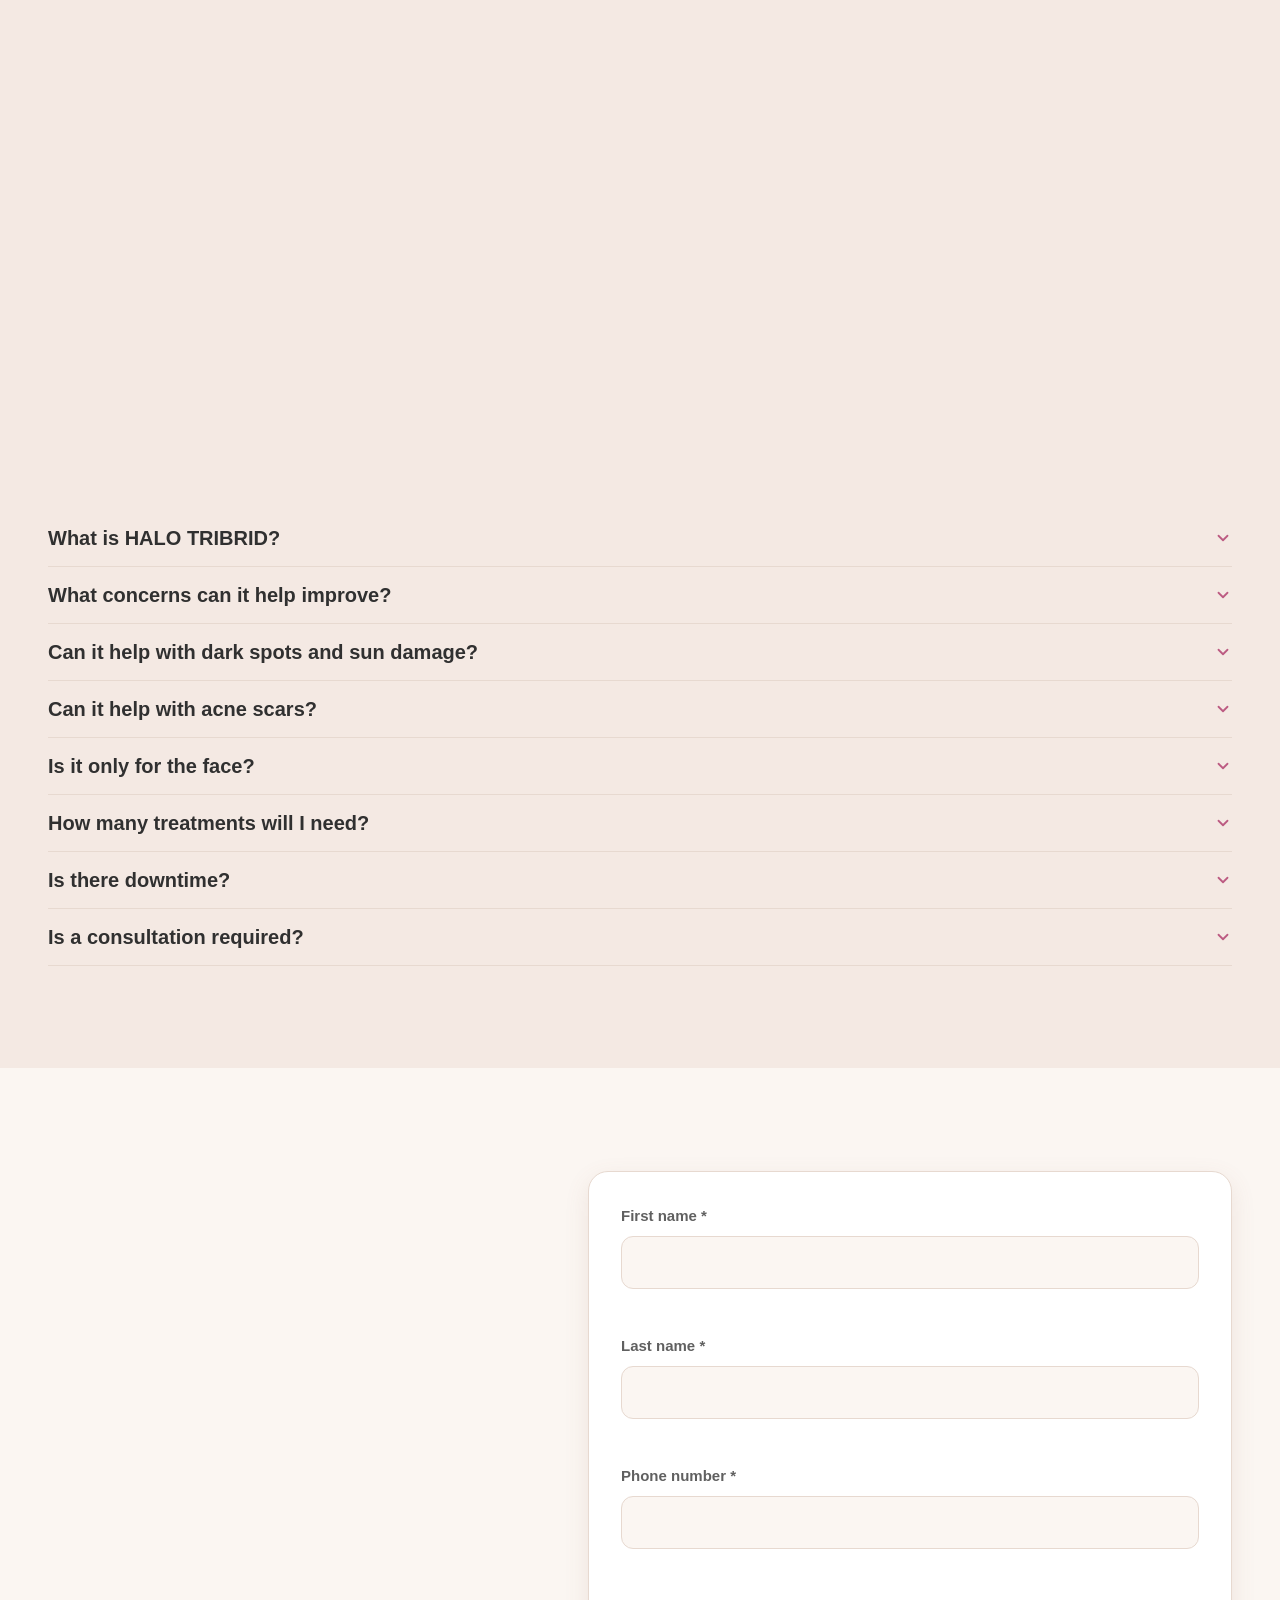
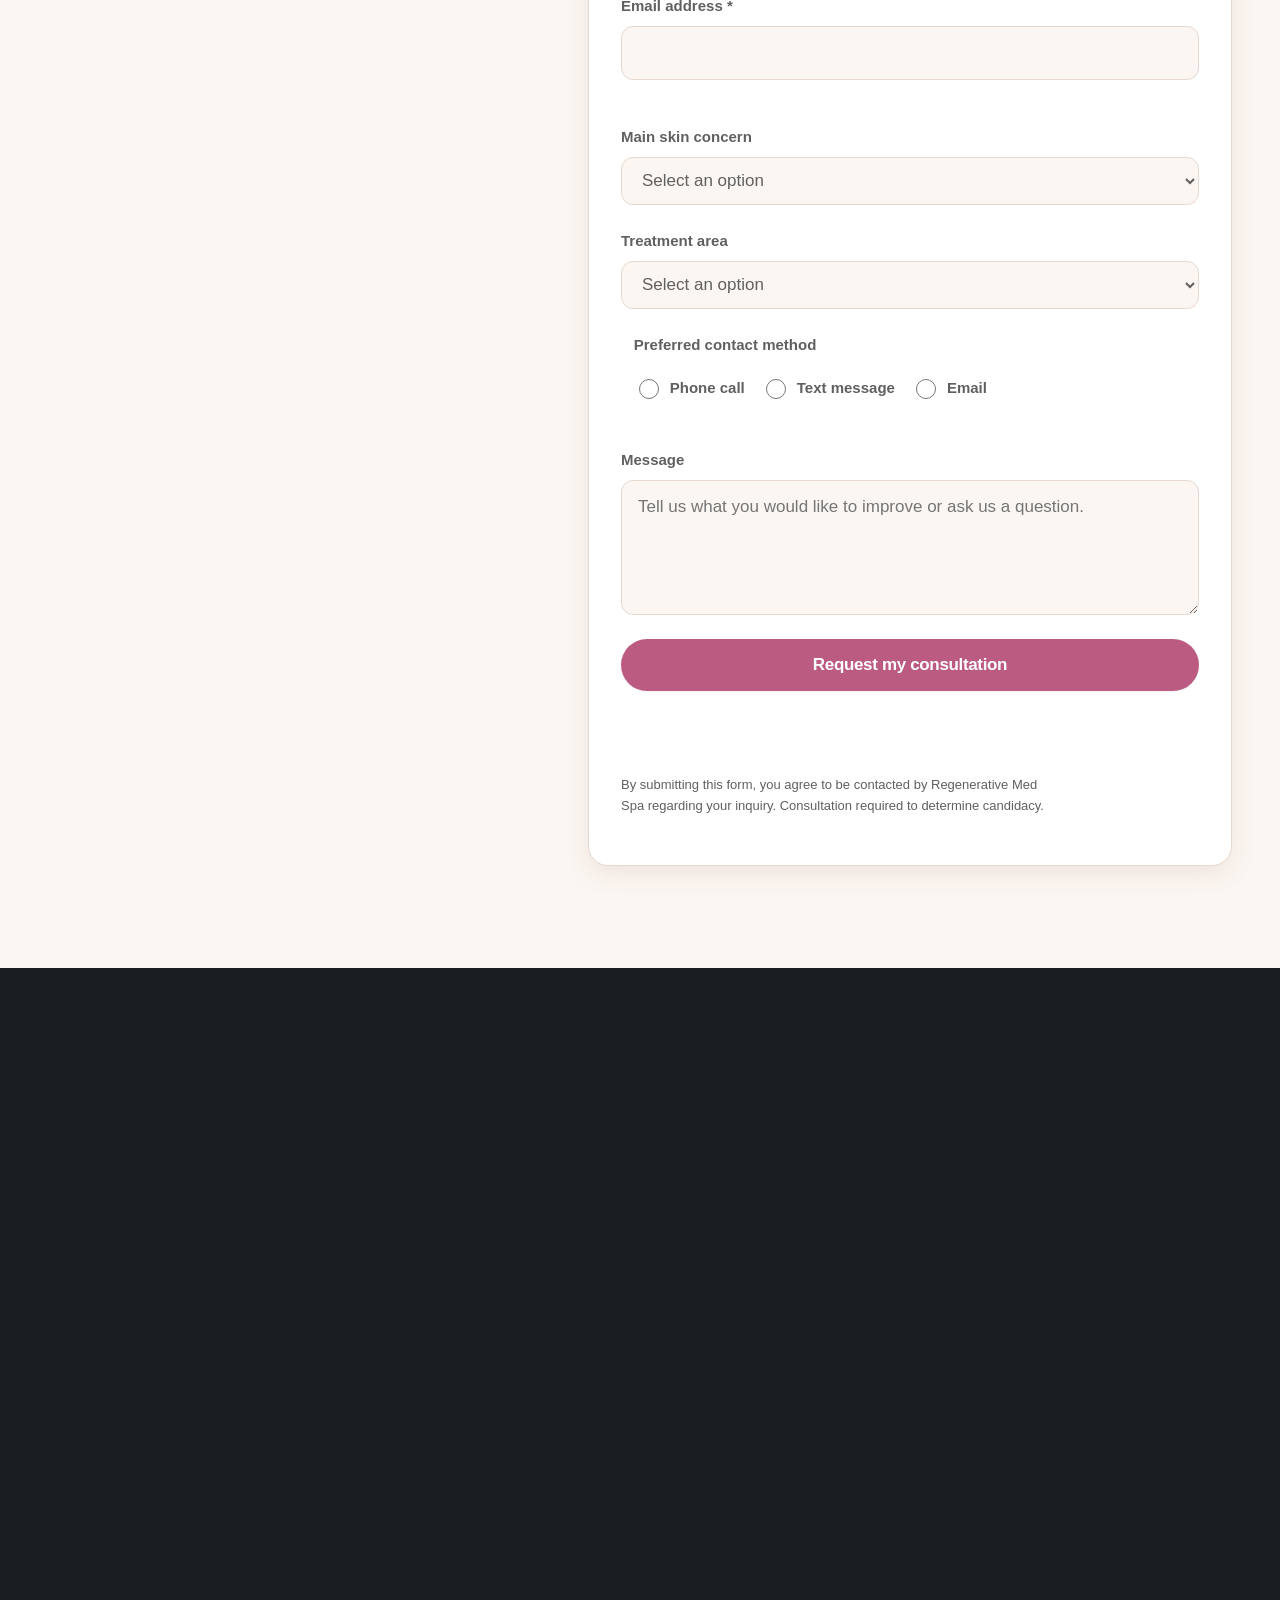
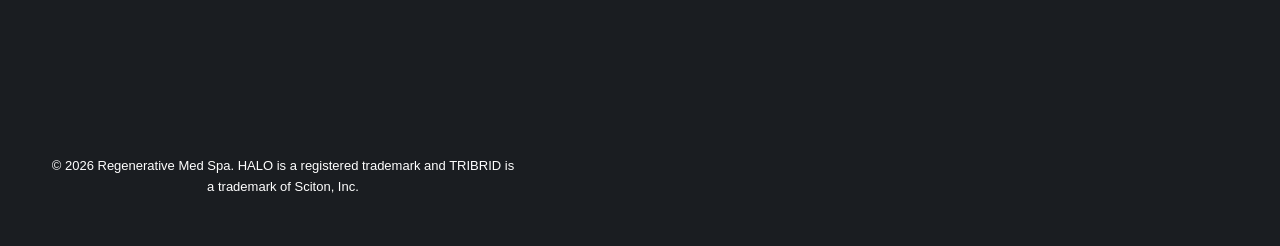
==== commit caa13ab0: "version-1" ====
--- a/index.html
+++ b/index.html
@@ -33,11 +33,10 @@
 <header class="site-header" id="site-header">
   <div class="container site-header__inner">
     <a href="#main" class="site-header__logo">
-      <img src="assets/images/brand/spa-logo-placeholder.svg" alt="Regenerative Med Spa" width="180" height="42" />
+      <img src="Img/Logo.svg" alt="Regenerative Med Spa" width="152" height="36" />
     </a>
     <div class="site-header__actions">
-      <a class="site-header__phone" href="tel:4077305600">407.730.5600</a>
-      <a class="btn btn--primary" href="#consult-form">Book consultation</a>
+      <a class="btn btn--primary" href="#consult-form">Book my consultation</a>
     </div>
   </div>
 </header>
@@ -48,144 +47,342 @@
   <section class="hero" id="hero" aria-labelledby="hero-heading">
     <div class="container hero__grid">
       <div class="hero__copy" data-reveal>
-        <p class="eyebrow">Now available at Regenerative Med Spa in Lake Nona</p>
+        <p class="eyebrow">Now in Lake Nona, one of the first in Orlando</p>
         <h1 id="hero-heading">Dark spots, wrinkles, rough texture?</h1>
-        <p class="hero__subheadline">Advanced skin renewal is now available in Orlando.</p>
-        <p>
-          Regenerative Med Spa introduces HALO TRIBRID, an advanced Sciton laser resurfacing
-          technology designed to help improve the appearance of sun damage, uneven tone, fine
-          lines, visible pores, acne scars, rough texture and dull-looking skin.
-        </p>
-        <p>
-          This is not a one-size-fits-all treatment. Your skin is evaluated first, then your
-          provider customizes the treatment based on your concerns, goals and skin needs.
-        </p>
-        <div class="bonus-callout-inline">
-          <p>Claim your <strong>$500 bonus</strong> toward HALO TRIBRID this month.</p>
-        </div>
+        <p class="hero__subheadline">Advanced skin renewal for smoother, brighter looking skin.</p>
+        <p class="hero__body">
+          HALO TRIBRID is an advanced laser treatment that targets sun damage, uneven tone, fine
+          lines, rough texture and acne scars, all in one personalized session.
+        </p>
         <div class="hero__ctas">
-          <a class="btn btn--primary btn--lg" href="#consult-form">Book your consultation</a>
-          <a class="btn btn--ghost" href="#bonus">Ask how to apply your bonus</a>
-        </div>
-        <p class="microcopy">Professional evaluation required. Bonus applies toward HALO TRIBRID only.</p>
+          <a class="btn btn--primary btn--lg" href="#consult-form">Book Consultation</a>
+        </div>
+        <p class="microcopy">*Professional evaluation required. Bonus applies toward HALO TRIBRID only.</p>
       </div>
       <div class="hero__media" data-reveal style="--reveal-index:1;">
-        <img class="placeholder-img" src="assets/images/hero/hero-placeholder.svg"
-             alt="Placeholder — premium photo of a patient receiving a personalized skin evaluation at Regenerative Med Spa"
-             width="900" height="1125" loading="eager" fetchpriority="high" decoding="async" />
-      </div>
-    </div>
-  </section>
-
-  <!-- MODULE 2 — SYMPTOMS / CONCERNS -->
-  <section class="symptoms" id="symptoms" aria-labelledby="symptoms-heading">
+        <img class="placeholder-img" src="Img/1_Hero.jpg"
+             alt="Patient receiving a personalized skin evaluation at Regenerative Med Spa"
+             width="1601" height="2000" loading="eager" fetchpriority="high" decoding="async" />
+      </div>
+    </div>
+  </section>
+
+  <!-- MODULE 2 — WHAT IT CAN IMPROVE -->
+  <section class="concerns" id="concerns" aria-labelledby="concerns-heading">
     <div class="container">
       <div class="section-heading" data-reveal>
-        <h2 id="symptoms-heading">What is your skin trying to show you?</h2>
-        <p>
-          In Florida, sun exposure, aging, acne history and daily lifestyle can leave visible
-          changes on the skin. These concerns may appear gradually, but they can change how your
-          skin looks in natural light, in photos and under makeup.
-        </p>
-        <p>You may notice:</p>
-      </div>
-
-      <ul class="symptoms-grid" role="list">
-        <li class="symptom-card" data-reveal style="--reveal-index:0;">
-          <svg class="symptom-card__icon" aria-hidden="true" viewBox="0 0 40 40" fill="none">
-  <circle cx="20" cy="20" r="17" stroke="currentColor" stroke-width="1.6"/>
-  <circle cx="15" cy="16" r="2.4" fill="currentColor"/>
-  <circle cx="24" cy="13" r="1.6" fill="currentColor"/>
-  <circle cx="25" cy="24" r="2.8" fill="currentColor"/>
-  <circle cx="14" cy="26" r="1.4" fill="currentColor"/>
-</svg>
-          <span>Dark spots</span>
-        </li>
-        <li class="symptom-card" data-reveal style="--reveal-index:1;">
-          <svg class="symptom-card__icon" aria-hidden="true" viewBox="0 0 40 40" fill="none">
-  <circle cx="20" cy="20" r="8" stroke="currentColor" stroke-width="1.6"/>
-  <g stroke="currentColor" stroke-width="1.6" stroke-linecap="round">
-    <path d="M20 4v5M20 31v5M36 20h-5M9 20H4M30.9 9.1l-3.5 3.5M12.6 27.4l-3.5 3.5M30.9 30.9l-3.5-3.5M12.6 12.6L9.1 9.1"/>
-  </g>
-</svg>
-          <span>Sun damage</span>
-        </li>
-        <li class="symptom-card" data-reveal style="--reveal-index:2;">
-          <svg class="symptom-card__icon" aria-hidden="true" viewBox="0 0 40 40" fill="none">
-  <circle cx="20" cy="20" r="17" stroke="currentColor" stroke-width="1.6"/>
-  <path d="M20 3a17 17 0 010 34" fill="currentColor" opacity="0.35"/>
-</svg>
-          <span>Uneven tone</span>
-        </li>
-        <li class="symptom-card" data-reveal style="--reveal-index:3;">
-          <svg class="symptom-card__icon" aria-hidden="true" viewBox="0 0 40 40" fill="none" stroke="currentColor" stroke-width="1.6" stroke-linecap="round">
-  <path d="M6 14c4-3 8-3 12 0s8 3 12 0"/>
-  <path d="M6 21c4-3 8-3 12 0s8 3 12 0"/>
-  <path d="M6 28c4-3 8-3 12 0s8 3 12 0"/>
-</svg>
-          <span>Fine lines</span>
-        </li>
-        <li class="symptom-card" data-reveal style="--reveal-index:4;">
-          <svg class="symptom-card__icon" aria-hidden="true" viewBox="0 0 40 40" fill="none" stroke="currentColor" stroke-width="1.6">
-  <path d="M5 28c5-12 25-12 30 0"/>
-  <path d="M9 28c4-9 18-9 22 0"/>
-  <path d="M13 28c3-6 11-6 14 0"/>
-</svg>
-          <span>Wrinkles</span>
-        </li>
-        <li class="symptom-card" data-reveal style="--reveal-index:5;">
-          <svg class="symptom-card__icon" aria-hidden="true" viewBox="0 0 40 40" fill="currentColor">
-  <circle cx="9" cy="9" r="1.6"/><circle cx="20" cy="7" r="1.6"/><circle cx="31" cy="10" r="1.6"/>
-  <circle cx="13" cy="18" r="1.6"/><circle cx="24" cy="17" r="1.6"/><circle cx="33" cy="20" r="1.6"/>
-  <circle cx="7" cy="27" r="1.6"/><circle cx="18" cy="28" r="1.6"/><circle cx="29" cy="29" r="1.6"/>
-  <circle cx="12" cy="34" r="1.6"/><circle cx="23" cy="34" r="1.6"/>
-</svg>
-          <span>Rough texture</span>
-        </li>
-        <li class="symptom-card" data-reveal style="--reveal-index:6;">
-          <svg class="symptom-card__icon" aria-hidden="true" viewBox="0 0 40 40" fill="currentColor">
-  <circle cx="11" cy="11" r="2"/><circle cx="20" cy="11" r="2"/><circle cx="29" cy="11" r="2"/>
-  <circle cx="11" cy="20" r="2"/><circle cx="20" cy="20" r="2"/><circle cx="29" cy="20" r="2"/>
-  <circle cx="11" cy="29" r="2"/><circle cx="20" cy="29" r="2"/><circle cx="29" cy="29" r="2"/>
-</svg>
-          <span>Visible pores</span>
-        </li>
-        <li class="symptom-card" data-reveal style="--reveal-index:7;">
-          <svg class="symptom-card__icon" aria-hidden="true" viewBox="0 0 40 40" fill="none">
-  <circle cx="20" cy="20" r="17" stroke="currentColor" stroke-width="1.6"/>
-  <circle cx="15" cy="15" r="2.6" stroke="currentColor" stroke-width="1.4"/>
-  <circle cx="25" cy="17" r="1.8" stroke="currentColor" stroke-width="1.4"/>
-  <circle cx="19" cy="26" r="2.2" stroke="currentColor" stroke-width="1.4"/>
-</svg>
-          <span>Acne scars</span>
-        </li>
-        <li class="symptom-card" data-reveal style="--reveal-index:8;">
-          <svg class="symptom-card__icon" aria-hidden="true" viewBox="0 0 40 40" fill="none" stroke="currentColor" stroke-width="1.6">
-  <circle cx="20" cy="20" r="10"/>
-  <path d="M6 20a14 14 0 0128 0" stroke-dasharray="2 4" opacity="0.6"/>
-</svg>
-          <span>Dull skin</span>
-        </li>
-        <li class="symptom-card" data-reveal style="--reveal-index:9;">
-          <svg class="symptom-card__icon" aria-hidden="true" viewBox="0 0 40 40" fill="currentColor" opacity="0.85">
-  <circle cx="14" cy="14" r="2.2"/><circle cx="24" cy="12" r="1.6"/><circle cx="27" cy="22" r="2"/>
-  <circle cx="16" cy="25" r="1.4"/><circle cx="22" cy="28" r="1.8"/>
-</svg>
-          <span>Post-acne marks</span>
-        </li>
-      </ul>
-
-      <p class="closing-copy" data-reveal>
-        These concerns do not always live in the same layer of the skin. That is why advanced
-        laser resurfacing can be a more complete option than treating every concern separately.
+        <h2 id="concerns-heading">What it can improve</h2>
+        <p>Designed to treat multiple skin concerns in a single, customized session.</p>
+      </div>
+
+      <div class="concerns-carousel" id="concerns-carousel" role="region" aria-roledescription="carousel" aria-label="Skin concerns HALO TRIBRID can improve">
+        <button type="button" class="ba-carousel__arrow concerns-carousel__arrow concerns-carousel__arrow--prev" id="concerns-prev" aria-label="Previous concern">&larr;</button>
+
+        <div class="concerns-carousel__track" id="concerns-carousel-track">
+          <article class="concern-card">
+            <div class="concern-card__media-wrap" role="button" tabindex="0" aria-expanded="false" aria-label="Show description for sun damage and dyschromia">
+              <img class="concern-card__media" src="assets/images/concerns/sun-damage.jpg"
+                   alt="Close-up of skin showing sun damage and discoloration" width="640" height="640"
+                   loading="lazy" decoding="async" />
+              <div class="concern-card__overlay">
+                <p class="concern-card__overlay-text">Fades the look of sun spots, discoloration and uneven tone.</p>
+                <a class="btn btn--ghost concern-card__overlay-cta" href="#consult-form">Learn more</a>
+              </div>
+            </div>
+            <h3 class="concern-card__title">Sun damage and dyschromia</h3>
+          </article>
+
+          <article class="concern-card">
+            <div class="concern-card__media-wrap" role="button" tabindex="0" aria-expanded="false" aria-label="Show description for fine lines and wrinkles">
+              <img class="concern-card__media" src="assets/images/concerns/wrinkles.jpg"
+                   alt="Close-up of skin showing fine lines and wrinkles" width="640" height="640"
+                   loading="lazy" decoding="async" />
+              <div class="concern-card__overlay">
+                <p class="concern-card__overlay-text">Softens the look of early signs of aging.</p>
+                <a class="btn btn--ghost concern-card__overlay-cta" href="#consult-form">Learn more</a>
+              </div>
+            </div>
+            <h3 class="concern-card__title">Fine lines and wrinkles</h3>
+          </article>
+
+          <article class="concern-card">
+            <div class="concern-card__media-wrap" role="button" tabindex="0" aria-expanded="false" aria-label="Show description for rough texture">
+              <img class="concern-card__media" src="assets/images/concerns/rough-texture.jpg"
+                   alt="Close-up of skin showing rough texture" width="640" height="640"
+                   loading="lazy" decoding="async" />
+              <div class="concern-card__overlay">
+                <p class="concern-card__overlay-text">Smooths the skin's surface for a softer feel.</p>
+                <a class="btn btn--ghost concern-card__overlay-cta" href="#consult-form">Learn more</a>
+              </div>
+            </div>
+            <h3 class="concern-card__title">Rough texture</h3>
+          </article>
+
+          <article class="concern-card">
+            <div class="concern-card__media-wrap" role="button" tabindex="0" aria-expanded="false" aria-label="Show description for enlarged pores">
+              <img class="concern-card__media" src="assets/images/concerns/enlarged-pores.jpg"
+                   alt="Close-up of skin showing enlarged pores" width="640" height="640"
+                   loading="lazy" decoding="async" />
+              <div class="concern-card__overlay">
+                <p class="concern-card__overlay-text">Helps refine the appearance of pore size.</p>
+                <a class="btn btn--ghost concern-card__overlay-cta" href="#consult-form">Learn more</a>
+              </div>
+            </div>
+            <h3 class="concern-card__title">Enlarged pores</h3>
+          </article>
+
+          <article class="concern-card">
+            <div class="concern-card__media-wrap" role="button" tabindex="0" aria-expanded="false" aria-label="Show description for acne scars and scar revision">
+              <img class="concern-card__media" src="assets/images/concerns/acne-scars.jpg"
+                   alt="Close-up of skin showing acne scars" width="640" height="640"
+                   loading="lazy" decoding="async" />
+              <div class="concern-card__overlay">
+                <p class="concern-card__overlay-text">Helps minimize the look of scars for a more even complexion.</p>
+                <a class="btn btn--ghost concern-card__overlay-cta" href="#consult-form">Learn more</a>
+              </div>
+            </div>
+            <h3 class="concern-card__title">Acne scars and scar revision</h3>
+          </article>
+
+          <article class="concern-card">
+            <div class="concern-card__media-wrap" role="button" tabindex="0" aria-expanded="false" aria-label="Show description for dull or tired looking skin">
+              <img class="concern-card__media" src="assets/images/concerns/dull-skin.jpg"
+                   alt="Close-up of dull or tired-looking skin" width="640" height="640"
+                   loading="lazy" decoding="async" />
+              <div class="concern-card__overlay">
+                <p class="concern-card__overlay-text">Supports renewal for a fresher, more radiant look.</p>
+                <a class="btn btn--ghost concern-card__overlay-cta" href="#consult-form">Learn more</a>
+              </div>
+            </div>
+            <h3 class="concern-card__title">Dull or tired looking skin</h3>
+          </article>
+        </div>
+
+        <button type="button" class="ba-carousel__arrow concerns-carousel__arrow concerns-carousel__arrow--next" id="concerns-next" aria-label="Next concern">&rarr;</button>
+      </div>
+
+      <div class="ba-carousel__dots concerns-carousel__dots" id="concerns-dots" role="tablist" aria-label="Choose concern"></div>
+
+      <p class="disclaimer" data-reveal>*Results and candidacy vary. Confirmed during your consultation.</p>
+      <div class="section-cta" data-reveal>
+        <a class="btn btn--primary" href="#consult-form">See what's possible for your skin</a>
+      </div>
+    </div>
+  </section>
+
+  <!-- MODULE 3 — BEFORE AND AFTER PROOF -->
+  <section class="before-after" id="results" aria-labelledby="results-heading">
+    <div class="container">
+      <div class="section-heading" data-reveal>
+        <h2 id="results-heading">Real skin renewal results</h2>
+        <p>
+          Before and after cases show what advanced laser resurfacing can look like when
+          treatment is customized to the skin in front of us.
+        </p>
+      </div>
+
+      <div class="ba-carousel" id="ba-carousel" role="region" aria-roledescription="carousel" aria-label="Before and after results">
+        <button type="button" class="ba-carousel__arrow ba-carousel__arrow--prev" id="ba-prev" aria-label="Previous result">&larr;</button>
+
+        <div class="ba-carousel__track" id="ba-carousel-track">
+          <figure class="ba-slide" role="group" aria-roledescription="slide" aria-label="Slide 1 of 4">
+            <div class="ba-slide__images">
+              <div class="ba-slide__img">
+                <img class="placeholder-img" src="assets/images/before-after/case-01-before.jpg" alt="Before photo of patient's skin" width="640" height="800" loading="lazy" decoding="async" />
+                <span class="ba-slide__label">BEFORE</span>
+              </div>
+              <div class="ba-slide__img">
+                <img class="placeholder-img" src="assets/images/before-after/case-01-after.jpg" alt="After photo of patient's skin following HALO TRIBRID treatment" width="640" height="800" loading="lazy" decoding="async" />
+                <span class="ba-slide__label">AFTER</span>
+              </div>
+            </div>
+          </figure>
+
+          <figure class="ba-slide" role="group" aria-roledescription="slide" aria-label="Slide 2 of 4">
+            <div class="ba-slide__images">
+              <div class="ba-slide__img">
+                <img class="placeholder-img" src="assets/images/before-after/case-02-before.jpg" alt="Before photo of patient's skin" width="640" height="800" loading="lazy" decoding="async" />
+                <span class="ba-slide__label">BEFORE</span>
+              </div>
+              <div class="ba-slide__img">
+                <img class="placeholder-img" src="assets/images/before-after/case-02-after.jpg" alt="After photo of patient's skin following HALO TRIBRID treatment" width="640" height="800" loading="lazy" decoding="async" />
+                <span class="ba-slide__label">AFTER</span>
+              </div>
+            </div>
+          </figure>
+
+          <figure class="ba-slide" role="group" aria-roledescription="slide" aria-label="Slide 3 of 4">
+            <div class="ba-slide__images">
+              <div class="ba-slide__img">
+                <img class="placeholder-img" src="assets/images/before-after/case-03-before.jpg" alt="Before photo of patient's skin" width="640" height="800" loading="lazy" decoding="async" />
+                <span class="ba-slide__label">BEFORE</span>
+              </div>
+              <div class="ba-slide__img">
+                <img class="placeholder-img" src="assets/images/before-after/case-03-after.jpg" alt="After photo of patient's skin following HALO TRIBRID treatment" width="640" height="800" loading="lazy" decoding="async" />
+                <span class="ba-slide__label">AFTER</span>
+              </div>
+            </div>
+          </figure>
+
+          <figure class="ba-slide" role="group" aria-roledescription="slide" aria-label="Slide 4 of 4">
+            <div class="ba-slide__images">
+              <div class="ba-slide__img">
+                <img class="placeholder-img" src="assets/images/before-after/case-04-before.jpg" alt="Before photo of patient's skin" width="640" height="800" loading="lazy" decoding="async" />
+                <span class="ba-slide__label">BEFORE</span>
+              </div>
+              <div class="ba-slide__img">
+                <img class="placeholder-img" src="assets/images/before-after/case-04-after.jpg" alt="After photo of patient's skin following HALO TRIBRID treatment" width="640" height="800" loading="lazy" decoding="async" />
+                <span class="ba-slide__label">AFTER</span>
+              </div>
+            </div>
+          </figure>
+        </div>
+
+        <button type="button" class="ba-carousel__arrow ba-carousel__arrow--next" id="ba-next" aria-label="Next result">&rarr;</button>
+      </div>
+
+      <p class="disclaimer" data-reveal>
+        Individual results may vary. All before and after images are used with patient authorization.
       </p>
       <div class="section-cta" data-reveal>
-        <a class="btn btn--secondary" href="#consult-form">Find out if you are a candidate</a>
-      </div>
-    </div>
-  </section>
-
-  <!-- MODULE 3 — SPA POSITIONING + TECHNOLOGY INTRODUCTION -->
+        <a class="btn btn--primary" href="#consult-form">Start your transformation</a>
+      </div>
+    </div>
+  </section>
+
+  <!-- MODULE 4 — SMOOTH, BRIGHTEN, RENEW -->
+  <section class="skin-layers" id="skin-layers" aria-labelledby="skin-layers-heading">
+    <div class="container">
+      <div class="section-heading" data-reveal>
+        <p class="eyebrow">Powered by HALO TRIBRID</p>
+        <h2 id="skin-layers-heading">Smooth, brighten, renew</h2>
+        <p>Three independently controlled wavelengths, each reaching a different depth of the skin, working together in one personalized treatment.</p>
+      </div>
+
+      <div class="skin-layers__grid">
+        <div class="skin-layers__media" data-reveal>
+          <img class="skin-layers__img" src="assets/images/skin-layers.png"
+               alt="Isometric cross-section illustration of skin layers targeted by HALO TRIBRID"
+               width="1560" height="2118" loading="lazy" decoding="async" />
+
+          <button type="button" class="skin-layers__marker" data-target="smooth" style="top: 35%;"
+                  aria-pressed="true" aria-label="Smooth — surface texture layer">
+            <span class="skin-layers__marker-dot"></span>
+          </button>
+          <button type="button" class="skin-layers__marker" data-target="brighten" style="top: 52%;"
+                  aria-pressed="false" aria-label="Brighten — pigment and capillary layer">
+            <span class="skin-layers__marker-dot"></span>
+          </button>
+          <button type="button" class="skin-layers__marker" data-target="renew" style="top: 88%;"
+                  aria-pressed="false" aria-label="Renew — deep tissue layer">
+            <span class="skin-layers__marker-dot"></span>
+          </button>
+        </div>
+
+        <div class="skin-layers__content" data-reveal style="--reveal-index:1;">
+          <div class="skin-layers__tabs" role="tablist" aria-label="HALO TRIBRID benefits">
+            <button type="button" class="skin-layers__tab is-active" data-target="smooth"
+                    role="tab" id="skin-layers-tab-smooth" aria-selected="true" aria-controls="skin-layers-panel">
+              Smooth<span class="skin-layers__tab-nm">2940 nm</span>
+            </button>
+            <button type="button" class="skin-layers__tab" data-target="brighten"
+                    role="tab" id="skin-layers-tab-brighten" aria-selected="false" aria-controls="skin-layers-panel">
+              Brighten<span class="skin-layers__tab-nm">1927 nm</span>
+            </button>
+            <button type="button" class="skin-layers__tab" data-target="renew"
+                    role="tab" id="skin-layers-tab-renew" aria-selected="false" aria-controls="skin-layers-panel">
+              Renew<span class="skin-layers__tab-nm">1470 nm</span>
+            </button>
+          </div>
+
+          <div class="skin-layers__panel" id="skin-layers-panel" role="tabpanel" aria-labelledby="skin-layers-tab-smooth">
+            <p>Refines texture and softens the look of rough, uneven skin.</p>
+          </div>
+
+          <div class="section-cta">
+            <a class="btn btn--primary" href="#consult-form">Ask if it's right for you</a>
+          </div>
+        </div>
+      </div>
+    </div>
+  </section>
+
+  <!-- MODULE 5 — AREAS TREATED + CANDIDACY -->
+  <section class="areas" id="areas" aria-labelledby="areas-heading">
+    <div class="container">
+      <div class="section-heading" data-reveal>
+        <h2 id="areas-heading">Is it right for you, and where</h2>
+        <p>
+          Treatment is customized based on your skin and the areas you want to improve,
+          confirmed during your evaluation.
+        </p>
+      </div>
+
+      <div class="areas__grid">
+        <div class="areas__col" data-reveal>
+          <p class="areas__label">Treatable areas</p>
+          <ul class="areas-grid" role="list">
+            <li class="area-card">
+              <svg class="area-card__icon" aria-hidden="true" viewBox="0 0 32 32" fill="none" stroke="currentColor" stroke-width="1.6">
+  <circle cx="16" cy="16" r="12"/>
+  <path d="M12 14v1M20 14v1" stroke-linecap="round"/>
+  <path d="M13 21c1.5 1.2 4.5 1.2 6 0" stroke-linecap="round"/>
+</svg><span>Face</span>
+            </li>
+            <li class="area-card">
+              <svg class="area-card__icon" aria-hidden="true" viewBox="0 0 32 32" fill="none" stroke="currentColor" stroke-width="1.6">
+  <circle cx="16" cy="9" r="6"/>
+  <path d="M12 14v3a4 4 0 008 0v-3" stroke-linecap="round"/>
+  <path d="M6 27c2-4 6-6 10-6s8 2 10 6" stroke-linecap="round"/>
+</svg><span>Neck</span>
+            </li>
+            <li class="area-card">
+              <svg class="area-card__icon" aria-hidden="true" viewBox="0 0 32 32" fill="none" stroke="currentColor" stroke-width="1.6">
+  <path d="M16 8c-2-3-8-3-10 1-2 4 0 12 10 16 10-4 12-12 10-16-2-4-8-4-10-1z" stroke-linejoin="round"/>
+</svg><span>Chest</span>
+            </li>
+            <li class="area-card">
+              <svg class="area-card__icon" aria-hidden="true" viewBox="0 0 32 32" fill="none" stroke="currentColor" stroke-width="1.6" stroke-linecap="round" stroke-linejoin="round">
+  <path d="M11 14V7a1.8 1.8 0 013.6 0v6M14.6 13V5.5a1.8 1.8 0 013.6 0V13M18.2 13.5V6.8a1.8 1.8 0 013.6 0v9.7"/>
+  <path d="M21.8 12.5a1.8 1.8 0 013.6 0v7.7c0 4-3 7.3-7 7.3h-2c-3 0-4.7-1.2-6.3-3.6L7 19.4c-.8-1.2-.4-2.3.6-2.9.9-.6 2-.3 2.7.6l1.7 2.4"/>
+</svg><span>Hands</span>
+            </li>
+            <li class="area-card">
+              <svg class="area-card__icon" aria-hidden="true" viewBox="0 0 32 32" fill="none" stroke="currentColor" stroke-width="1.6" stroke-linecap="round">
+  <path d="M9 5c8 0 6 9 12 11"/>
+  <path d="M23 12l2 4-4.5 1.5"/>
+</svg><span>Arms</span>
+            </li>
+            <li class="area-card">
+              <svg class="area-card__icon" aria-hidden="true" viewBox="0 0 32 32" fill="none" stroke="currentColor" stroke-width="1.6" stroke-linecap="round">
+  <path d="M12 5l-1 13-3 9"/>
+  <path d="M20 5l1 13 3 9"/>
+  <path d="M11 18h10"/>
+</svg><span>Legs</span>
+            </li>
+          </ul>
+          <p class="areas__note">Body areas confirmed during your consultation.</p>
+        </div>
+
+        <div class="areas__divider" aria-hidden="true"></div>
+
+        <div class="areas__col areas__col--candidacy" data-reveal style="--reveal-index:1;">
+          <p class="areas__label">Is your skin a candidate</p>
+          <p class="areas__candidacy-text">
+            Designed to work across a range of skin tones and types. Your provider confirms
+            candidacy based on your skin, tone, sensitivity and treatment history during your
+            consultation.
+          </p>
+        </div>
+      </div>
+
+      <div class="section-cta" data-reveal>
+        <a class="btn btn--primary" href="#consult-form">Ask if it's right for you</a>
+      </div>
+    </div>
+  </section>
+
+  <!-- MODULE 6 — SPA POSITIONING + TECHNOLOGY INTRODUCTION -->
   <section class="editorial-block" id="spa-positioning" aria-labelledby="spa-positioning-heading">
     <div class="container editorial-block__grid">
       <div class="editorial-block__media" data-reveal>
@@ -220,229 +417,7 @@
     </div>
   </section>
 
-  <!-- MODULE 4 — HOW HALO TRIBRID WORKS (tech insert) -->
-  <section class="section--inverse wavelengths" id="how-it-works" aria-labelledby="wavelengths-heading">
-    <div class="container">
-      <div class="section-heading section-heading--inverse" data-reveal>
-        <p class="eyebrow eyebrow--tech">Powered by HALO<sup>&reg;</sup> TRIBRID<sup>&trade;</sup></p>
-        <h2 id="wavelengths-heading">Three wavelengths. One customized treatment.</h2>
-        <p>
-          HALO TRIBRID uses three independently controlled wavelengths in one treatment. This
-          allows your provider to target different layers of concern instead of treating all
-          skin issues the same way.
-        </p>
-      </div>
-
-      <ol class="wavelength-cards">
-        <li class="wavelength-card" data-reveal style="--reveal-index:0;">
-          <span class="wavelength-card__index">01</span>
-          <span class="wavelength-card__nm">2940<small>nm</small></span>
-          <h3>Texture resurfacing</h3>
-          <p>
-            Helps improve the appearance of rough texture, surface irregularities and skin that
-            no longer feels as smooth as it used to.
-          </p>
-        </li>
-        <li class="wavelength-card" data-reveal style="--reveal-index:1;">
-          <span class="wavelength-card__index">02</span>
-          <span class="wavelength-card__nm">1927<small>nm</small></span>
-          <h3>Pigment and tone</h3>
-          <p>
-            Helps target visible discoloration, sun damage, dullness and uneven tone for
-            brighter-looking skin.
-          </p>
-        </li>
-        <li class="wavelength-card" data-reveal style="--reveal-index:2;">
-          <span class="wavelength-card__index">03</span>
-          <span class="wavelength-card__nm">1470<small>nm</small></span>
-          <h3>Deeper skin renewal</h3>
-          <p>
-            Supports deeper dermal renewal and overall skin quality, helping address concerns
-            that are not only surface-level.
-          </p>
-        </li>
-      </ol>
-
-      <p class="closing-copy closing-copy--inverse" data-reveal>
-        The goal is skin that looks smoother, brighter and more renewed.
-      </p>
-      <div class="section-cta" data-reveal>
-        <a class="btn btn--primary" href="#consult-form">Ask about HALO TRIBRID</a>
-      </div>
-    </div>
-  </section>
-
-  <!-- MODULE 5 — BEFORE AND AFTER PROOF -->
-  <section class="before-after" id="results" aria-labelledby="results-heading">
-    <div class="container">
-      <div class="section-heading" data-reveal>
-        <h2 id="results-heading">Real skin renewal results</h2>
-        <p>
-          Before and after cases help show what advanced laser resurfacing can look like when
-          the treatment is customized to the skin in front of us.
-        </p>
-      </div>
-
-      <div class="ba-carousel" id="ba-carousel" role="region" aria-roledescription="carousel" aria-label="Before and after results">
-        <div class="ba-carousel__track" id="ba-carousel-track">
-          <figure class="ba-slide" role="group" aria-roledescription="slide" aria-label="Slide 1 of 3">
-            <div class="ba-slide__images">
-              <div class="ba-slide__img">
-                <img class="placeholder-img" src="assets/images/before-after/case-01-before-placeholder.svg" alt="Placeholder — before photo, case 1" width="640" height="800" loading="lazy" decoding="async" />
-                <span class="ba-slide__label">BEFORE</span>
-              </div>
-              <div class="ba-slide__img">
-                <img class="placeholder-img" src="assets/images/before-after/case-01-after-placeholder.svg" alt="Placeholder — after photo, case 1, 3 weeks post 1 treatment" width="640" height="800" loading="lazy" decoding="async" />
-                <span class="ba-slide__label">AFTER</span>
-              </div>
-            </div>
-            <figcaption>3 weeks post 1 treatment</figcaption>
-          </figure>
-
-          <figure class="ba-slide" role="group" aria-roledescription="slide" aria-label="Slide 2 of 3">
-            <div class="ba-slide__images">
-              <div class="ba-slide__img">
-                <img class="placeholder-img" src="assets/images/before-after/case-02-before-placeholder.svg" alt="Placeholder — before photo, case 2" width="640" height="800" loading="lazy" decoding="async" />
-                <span class="ba-slide__label">BEFORE</span>
-              </div>
-              <div class="ba-slide__img">
-                <img class="placeholder-img" src="assets/images/before-after/case-02-after-placeholder.svg" alt="Placeholder — after photo, case 2, 1 month post 1 treatment" width="640" height="800" loading="lazy" decoding="async" />
-                <span class="ba-slide__label">AFTER</span>
-              </div>
-            </div>
-            <figcaption>1 month post 1 treatment</figcaption>
-          </figure>
-
-          <figure class="ba-slide" role="group" aria-roledescription="slide" aria-label="Slide 3 of 3">
-            <div class="ba-slide__images">
-              <div class="ba-slide__img">
-                <img class="placeholder-img" src="assets/images/before-after/case-03-before-placeholder.svg" alt="Placeholder — before photo, case 3" width="640" height="800" loading="lazy" decoding="async" />
-                <span class="ba-slide__label">BEFORE</span>
-              </div>
-              <div class="ba-slide__img">
-                <img class="placeholder-img" src="assets/images/before-after/case-03-after-placeholder.svg" alt="Placeholder — after photo, case 3, 2 weeks post 1 treatment" width="640" height="800" loading="lazy" decoding="async" />
-                <span class="ba-slide__label">AFTER</span>
-              </div>
-            </div>
-            <figcaption>2 weeks post 1 treatment<br /><span class="ba-slide__courtesy">Courtesy of Sherrif Ibrahim, MD, PhD</span></figcaption>
-          </figure>
-        </div>
-
-        <div class="ba-carousel__controls">
-          <button type="button" class="ba-carousel__arrow" id="ba-prev" aria-label="Previous result">&larr;</button>
-          <div class="ba-carousel__dots" id="ba-dots" role="tablist" aria-label="Choose result"></div>
-          <button type="button" class="ba-carousel__arrow" id="ba-next" aria-label="Next result">&rarr;</button>
-        </div>
-      </div>
-
-      <p class="disclaimer" data-reveal>
-        Individual results may vary. All before and after images should be used only when
-        authorized and with the official case timing.
-      </p>
-      <div class="section-cta" data-reveal>
-        <a class="btn btn--primary" href="#consult-form">Start with a consultation</a>
-      </div>
-    </div>
-  </section>
-
-  <!-- MODULE 6 — WHAT IT CAN HELP IMPROVE -->
-  <section class="improve" id="improve" aria-labelledby="improve-heading">
-    <div class="container improve__grid">
-      <div data-reveal>
-        <h2 id="improve-heading">Designed for more than surface glow</h2>
-        <p>
-          HALO TRIBRID may help improve the appearance of multiple skin concerns in one
-          personalized treatment plan.
-        </p>
-        <ul class="checklist">
-          <li><svg class="checklist__icon" viewBox="0 0 20 20" aria-hidden="true"><path d="M4 10.5l4 4 8-9" fill="none" stroke="currentColor" stroke-width="2" stroke-linecap="round" stroke-linejoin="round"/></svg>Sun damage</li>
-          <li><svg class="checklist__icon" viewBox="0 0 20 20" aria-hidden="true"><path d="M4 10.5l4 4 8-9" fill="none" stroke="currentColor" stroke-width="2" stroke-linecap="round" stroke-linejoin="round"/></svg>Dark spots</li>
-          <li><svg class="checklist__icon" viewBox="0 0 20 20" aria-hidden="true"><path d="M4 10.5l4 4 8-9" fill="none" stroke="currentColor" stroke-width="2" stroke-linecap="round" stroke-linejoin="round"/></svg>Uneven tone</li>
-          <li><svg class="checklist__icon" viewBox="0 0 20 20" aria-hidden="true"><path d="M4 10.5l4 4 8-9" fill="none" stroke="currentColor" stroke-width="2" stroke-linecap="round" stroke-linejoin="round"/></svg>Fine lines</li>
-          <li><svg class="checklist__icon" viewBox="0 0 20 20" aria-hidden="true"><path d="M4 10.5l4 4 8-9" fill="none" stroke="currentColor" stroke-width="2" stroke-linecap="round" stroke-linejoin="round"/></svg>Wrinkles</li>
-          <li><svg class="checklist__icon" viewBox="0 0 20 20" aria-hidden="true"><path d="M4 10.5l4 4 8-9" fill="none" stroke="currentColor" stroke-width="2" stroke-linecap="round" stroke-linejoin="round"/></svg>Rough texture</li>
-          <li><svg class="checklist__icon" viewBox="0 0 20 20" aria-hidden="true"><path d="M4 10.5l4 4 8-9" fill="none" stroke="currentColor" stroke-width="2" stroke-linecap="round" stroke-linejoin="round"/></svg>Visible pores</li>
-          <li><svg class="checklist__icon" viewBox="0 0 20 20" aria-hidden="true"><path d="M4 10.5l4 4 8-9" fill="none" stroke="currentColor" stroke-width="2" stroke-linecap="round" stroke-linejoin="round"/></svg>Acne scars</li>
-          <li><svg class="checklist__icon" viewBox="0 0 20 20" aria-hidden="true"><path d="M4 10.5l4 4 8-9" fill="none" stroke="currentColor" stroke-width="2" stroke-linecap="round" stroke-linejoin="round"/></svg>Post-acne texture</li>
-          <li><svg class="checklist__icon" viewBox="0 0 20 20" aria-hidden="true"><path d="M4 10.5l4 4 8-9" fill="none" stroke="currentColor" stroke-width="2" stroke-linecap="round" stroke-linejoin="round"/></svg>Dull or tired-looking skin</li>
-          <li><svg class="checklist__icon" viewBox="0 0 20 20" aria-hidden="true"><path d="M4 10.5l4 4 8-9" fill="none" stroke="currentColor" stroke-width="2" stroke-linecap="round" stroke-linejoin="round"/></svg>Overall skin quality</li>
-        </ul>
-        <p class="closing-copy">
-          Your provider will determine if HALO TRIBRID is appropriate for your skin and how the
-          treatment should be customized.
-        </p>
-        <a class="btn btn--primary" href="#consult-form">Book your consultation</a>
-      </div>
-      <div class="improve__media" data-reveal style="--reveal-index:1;">
-        <img class="placeholder-img" src="assets/images/hero/skin-closeup-placeholder.svg"
-             alt="Placeholder — close-up of renewed, healthy-looking skin" width="700" height="900" loading="lazy" decoding="async" />
-      </div>
-    </div>
-  </section>
-
-  <!-- MODULE 7 — AREAS TREATED -->
-  <section class="areas" id="areas" aria-labelledby="areas-heading">
-    <div class="container">
-      <div class="section-heading" data-reveal>
-        <h2 id="areas-heading">Not just the face</h2>
-        <p>
-          Depending on your professional evaluation, HALO TRIBRID may be customized for
-          different areas of the face and body.
-        </p>
-        <p>
-          This matters because sun damage, texture and visible aging often appear on areas that
-          receive daily exposure, including the neck, chest and hands.
-        </p>
-      </div>
-
-      <ul class="areas-grid" role="list">
-        <li class="area-card" data-reveal style="--reveal-index:0;">
-          <svg class="area-card__icon" aria-hidden="true" viewBox="0 0 32 32" fill="none" stroke="currentColor" stroke-width="1.6">
-  <circle cx="16" cy="16" r="12"/>
-  <path d="M12 14v1M20 14v1" stroke-linecap="round"/>
-  <path d="M13 21c1.5 1.2 4.5 1.2 6 0" stroke-linecap="round"/>
-</svg><span>Face</span>
-        </li>
-        <li class="area-card" data-reveal style="--reveal-index:1;">
-          <svg class="area-card__icon" aria-hidden="true" viewBox="0 0 32 32" fill="none" stroke="currentColor" stroke-width="1.6">
-  <circle cx="16" cy="9" r="6"/>
-  <path d="M12 14v3a4 4 0 008 0v-3" stroke-linecap="round"/>
-  <path d="M6 27c2-4 6-6 10-6s8 2 10 6" stroke-linecap="round"/>
-</svg><span>Neck</span>
-        </li>
-        <li class="area-card" data-reveal style="--reveal-index:2;">
-          <svg class="area-card__icon" aria-hidden="true" viewBox="0 0 32 32" fill="none" stroke="currentColor" stroke-width="1.6">
-  <path d="M16 8c-2-3-8-3-10 1-2 4 0 12 10 16 10-4 12-12 10-16-2-4-8-4-10-1z" stroke-linejoin="round"/>
-</svg><span>Chest</span>
-        </li>
-        <li class="area-card" data-reveal style="--reveal-index:3;">
-          <svg class="area-card__icon" aria-hidden="true" viewBox="0 0 32 32" fill="none" stroke="currentColor" stroke-width="1.6" stroke-linecap="round" stroke-linejoin="round">
-  <path d="M11 14V7a1.8 1.8 0 013.6 0v6M14.6 13V5.5a1.8 1.8 0 013.6 0V13M18.2 13.5V6.8a1.8 1.8 0 013.6 0v9.7"/>
-  <path d="M21.8 12.5a1.8 1.8 0 013.6 0v7.7c0 4-3 7.3-7 7.3h-2c-3 0-4.7-1.2-6.3-3.6L7 19.4c-.8-1.2-.4-2.3.6-2.9.9-.6 2-.3 2.7.6l1.7 2.4"/>
-</svg><span>Hands</span>
-        </li>
-        <li class="area-card" data-reveal style="--reveal-index:4;">
-          <svg class="area-card__icon" aria-hidden="true" viewBox="0 0 32 32" fill="none" stroke="currentColor" stroke-width="1.6" stroke-linecap="round">
-  <path d="M9 5c8 0 6 9 12 11"/>
-  <path d="M23 12l2 4-4.5 1.5"/>
-</svg><span>Arms</span>
-        </li>
-        <li class="area-card" data-reveal style="--reveal-index:5;">
-          <svg class="area-card__icon" aria-hidden="true" viewBox="0 0 32 32" fill="none" stroke="currentColor" stroke-width="1.6" stroke-linecap="round">
-  <path d="M12 5l-1 13-3 9"/>
-  <path d="M20 5l1 13 3 9"/>
-  <path d="M11 18h10"/>
-</svg><span>Legs</span>
-        </li>
-      </ul>
-      <p class="closing-copy" data-reveal>Body areas according to evaluation.</p>
-      <div class="section-cta" data-reveal>
-        <a class="btn btn--secondary" href="#consult-form">Ask what areas can be treated</a>
-      </div>
-    </div>
-  </section>
-
-  <!-- MODULE 8 — $500 BONUS -->
+  <!-- MODULE 7 — $500 BONUS -->
   <section class="bonus-callout" id="bonus" aria-labelledby="bonus-heading">
     <div class="container bonus-callout__inner" data-reveal>
       <h2 id="bonus-heading">Claim your $500 bonus toward HALO TRIBRID</h2>
@@ -460,7 +435,7 @@
     </div>
   </section>
 
-  <!-- MODULE 9 — WHY CONSULTATION MATTERS -->
+  <!-- MODULE 8 — WHY CONSULTATION MATTERS -->
   <section class="editorial-block editorial-block--reverse" id="consultation" aria-labelledby="consultation-heading">
     <div class="container editorial-block__grid">
       <div class="editorial-block__media" data-reveal>
@@ -485,7 +460,7 @@
     </div>
   </section>
 
-  <!-- MODULE 10 — FAQ -->
+  <!-- MODULE 9 — FAQ -->
   <section class="faq" id="faq" aria-labelledby="faq-heading">
     <div class="container">
       <h2 id="faq-heading" data-reveal>Frequently asked questions</h2>
@@ -590,7 +565,7 @@
     </div>
   </section>
 
-  <!-- MODULE 11 — FORM SECTION -->
+  <!-- MODULE 10 — FORM SECTION -->
   <section class="consult-form-section" id="consult-form" aria-labelledby="consult-form-heading">
     <div class="container consult-form-section__grid">
       <div class="consult-form-section__copy" data-reveal>
@@ -685,7 +660,7 @@
     </div>
   </section>
 
-  <!-- MODULE 12 — FINAL CTA -->
+  <!-- MODULE 11 — FINAL CTA -->
   <section class="final-cta" id="final-cta" aria-labelledby="final-cta-heading">
     <div class="container final-cta__inner" data-reveal>
       <h2 id="final-cta-heading">Ready for smoother, brighter, renewed-looking skin?</h2>
--- a/css/tokens.css
+++ b/css/tokens.css
@@ -0,0 +1,157 @@
+/* ==========================================================================
+   DESIGN TOKENS — Regenerative Med Spa × HALO TRIBRID
+   Warm editorial spa shell + cool precision-tech insert (module 4 only).
+   Every other CSS file should consume the SEMANTIC layer, never the raw
+   palette directly, so the brand can be retuned from this single file.
+   ========================================================================== */
+
+:root {
+  /* ---------------------------------------------------------------------
+     RAW PALETTE — colors lifted from the real regensmedspa.com brand
+     --------------------------------------------------------------------- */
+  --raw-cream: #fbf6f2;
+  --raw-blush-wash: #f4e9e3;
+  --raw-white: #ffffff;
+  --raw-blush-rose: #e6b9b4;
+  --raw-deep-rose: #d28e8e;
+  --raw-terracotta: #bc5b82;
+  --raw-terracotta-dark: #db5296;
+  --raw-charcoal-warm: #303030;
+  --raw-charcoal-muted: #606060;
+  --raw-border-warm: #e7d9d0;
+
+  /* tech insert — strictly scoped to the wavelength module + credibility badges */
+  --raw-ink: #1a1d21;
+  --raw-ink-elevated: #23272c;
+  --raw-steel: #9fb8c4;
+  --raw-steel-bright: #c7dce3;
+  --raw-ink-border: #343a40;
+
+  --raw-success: #5b7a5e;
+  --raw-error: #b3504a;
+
+  /* ---------------------------------------------------------------------
+     SEMANTIC ROLES — components must reference these, never --raw-*
+     --------------------------------------------------------------------- */
+  --color-bg-page: var(--raw-cream);
+  --color-bg-surface: var(--raw-white);
+  --color-bg-surface-alt: var(--raw-blush-wash);
+  --color-bg-inverse: var(--raw-ink);
+  --color-bg-inverse-elevated: var(--raw-ink-elevated);
+
+  --color-text-primary: var(--raw-charcoal-warm);
+  --color-text-muted: var(--raw-charcoal-muted);
+  --color-text-inverse: var(--raw-white);
+  --color-text-inverse-muted: var(--raw-white);
+
+  --color-brand-primary: var(--raw-terracotta);
+  --color-brand-primary-hover: var(--raw-terracotta-dark);
+  --color-brand-secondary: var(--raw-blush-rose);
+  --color-brand-accent: var(--raw-deep-rose);
+
+  --color-tech-accent: var(--raw-steel);
+  --color-tech-accent-bright: var(--raw-steel-bright);
+
+  --color-border: var(--raw-border-warm);
+  --color-border-inverse: var(--raw-ink-border);
+  --color-focus-ring: var(--raw-terracotta-dark);
+
+  --color-success: var(--raw-success);
+  --color-error: var(--raw-error);
+  --color-overlay-scrim: rgb(26 22 19 / 0.55);
+
+  /* ---------------------------------------------------------------------
+     TYPOGRAPHY
+     --------------------------------------------------------------------- */
+  --font-display: "Philosopher", Georgia, "Times New Roman", serif;
+  --font-body: "Raleway", -apple-system, BlinkMacSystemFont, sans-serif;
+  --font-mono-tech: "JetBrains Mono", "IBM Plex Mono", ui-monospace, "SFMono-Regular", Menlo, Consolas, monospace;
+
+  --text-xs: clamp(0.75rem, 0.72rem + 0.15vw, 0.8125rem);
+  --text-sm: clamp(0.875rem, 0.84rem + 0.18vw, 0.9375rem);
+  --text-base: clamp(1rem, 0.96rem + 0.2vw, 1.0625rem);
+  --text-md: clamp(1.125rem, 1.05rem + 0.35vw, 1.25rem);
+  --text-lg: clamp(1.375rem, 1.25rem + 0.6vw, 1.75rem);
+  --text-xl: clamp(1.75rem, 1.5rem + 1.2vw, 2.5rem);
+  --text-2xl: clamp(2.25rem, 1.8rem + 2vw, 3.5rem);
+  --text-3xl: clamp(2.75rem, 2.1rem + 3vw, 4.5rem);
+
+  --leading-tight: 1.1;
+  --leading-snug: 1.3;
+  --leading-normal: 1.6;
+  --leading-relaxed: 1.75;
+
+  --tracking-tight: -0.02em;
+  --tracking-normal: 0;
+  --tracking-wide: 0.06em;
+  --tracking-widest: 0.14em;
+
+  /* ---------------------------------------------------------------------
+     SPACING — 8px rhythm
+     --------------------------------------------------------------------- */
+  --space-1: 0.25rem;
+  --space-2: 0.5rem;
+  --space-3: 0.75rem;
+  --space-4: 1rem;
+  --space-5: 1.5rem;
+  --space-6: 2rem;
+  --space-7: 3rem;
+  --space-8: 4rem;
+  --space-9: 6rem;
+  --space-10: 8rem;
+
+  --section-padding-block: clamp(var(--space-8), 8vw, var(--space-10));
+  --container-max-width: 1280px;
+  --container-padding-inline: clamp(var(--space-4), 5vw, var(--space-7));
+
+  /* ---------------------------------------------------------------------
+     RADIUS — soft on the warm side, near-square on the tech insert
+     --------------------------------------------------------------------- */
+  --radius-sm: 4px;
+  --radius-md: 12px;
+  --radius-lg: 20px;
+  --radius-pill: 999px;
+  --radius-card: var(--radius-md);
+  --radius-card-tech: var(--radius-sm);
+
+  /* ---------------------------------------------------------------------
+     SHADOW — warm, diffuse (never neutral gray)
+     --------------------------------------------------------------------- */
+  --shadow-sm: 0 1px 2px rgb(146 100 79 / 0.08);
+  --shadow-md: 0 8px 24px rgb(146 100 79 / 0.12);
+  --shadow-lg: 0 20px 48px rgb(146 100 79 / 0.16);
+  --shadow-focus: 0 0 0 3px rgb(122 81 64 / 0.35);
+  --shadow-tech: 0 12px 32px rgb(0 0 0 / 0.35);
+
+  /* ---------------------------------------------------------------------
+     MOTION
+     --------------------------------------------------------------------- */
+  --ease-standard: cubic-bezier(0.4, 0, 0.2, 1);
+  --ease-out-soft: cubic-bezier(0.16, 1, 0.3, 1);
+  --duration-fast: 150ms;
+  --duration-base: 350ms;
+  --duration-slow: 700ms;
+  --reveal-stagger-step: 90ms;
+
+  /* ---------------------------------------------------------------------
+     Z-INDEX SCALE
+     --------------------------------------------------------------------- */
+  --z-base: 0;
+  --z-sticky-header: 100;
+  --z-announcement-bar: 105;
+  --z-sticky-mobile-bar: 110;
+  --z-skip-link: 1100;
+
+  /* Breakpoints (documented only — mirrored as JS constants in utils.js
+     since custom properties cannot be read inside @media conditions):
+     sm: 480px · md: 768px · lg: 1024px · xl: 1280px */
+}
+
+@media (prefers-reduced-motion: reduce) {
+  :root {
+    --duration-fast: 0ms;
+    --duration-base: 0ms;
+    --duration-slow: 0ms;
+    --reveal-stagger-step: 0ms;
+  }
+}
--- a/css/base.css
+++ b/css/base.css
@@ -0,0 +1,182 @@
+/* ==========================================================================
+   BASE — reset, base typography, accessibility primitives
+   ========================================================================== */
+
+*,
+*::before,
+*::after {
+  box-sizing: border-box;
+}
+
+html {
+  -webkit-text-size-adjust: 100%;
+  scroll-behavior: smooth;
+}
+
+@media (prefers-reduced-motion: reduce) {
+  html {
+    scroll-behavior: auto;
+  }
+  *,
+  *::before,
+  *::after {
+    animation-duration: 0.001ms !important;
+    animation-iteration-count: 1 !important;
+    transition-duration: 0.001ms !important;
+    scroll-behavior: auto !important;
+  }
+}
+
+body {
+  margin: 0;
+  min-height: 100dvh;
+  background: var(--color-bg-page);
+  color: var(--color-text-muted);
+  font-family: var(--font-body);
+  font-size: var(--text-base);
+  line-height: var(--leading-normal);
+  -webkit-font-smoothing: antialiased;
+  text-rendering: optimizeLegibility;
+  overflow-x: hidden;
+}
+
+img,
+svg,
+video {
+  display: block;
+  max-width: 100%;
+  height: auto;
+}
+
+ul,
+ol {
+  margin: 0;
+  padding: 0;
+  list-style: none;
+}
+
+p {
+  margin: 0 0 var(--space-4);
+  max-width: 65ch;
+}
+
+a {
+  color: inherit;
+  text-decoration: none;
+}
+
+button {
+  font: inherit;
+  color: inherit;
+  background: none;
+  border: 0;
+  cursor: pointer;
+}
+
+input,
+select,
+textarea {
+  font: inherit;
+  color: inherit;
+}
+
+h1,
+h2,
+h3,
+h4 {
+  margin: 0;
+  font-family: var(--font-display);
+  font-weight: 700;
+  line-height: var(--leading-tight);
+  letter-spacing: var(--tracking-tight);
+  color: var(--color-text-primary);
+}
+
+h1 {
+  font-size: var(--text-3xl);
+}
+
+h2 {
+  font-size: var(--text-2xl);
+}
+
+h3 {
+  font-size: var(--text-lg);
+}
+
+h4 {
+  font-size: var(--text-md);
+}
+
+/* ---------------------------------------------------------------------
+   Accessibility primitives
+   --------------------------------------------------------------------- */
+
+:focus {
+  outline: none;
+}
+
+:focus-visible {
+  outline: 3px solid var(--color-focus-ring);
+  outline-offset: 3px;
+  border-radius: var(--radius-sm);
+}
+
+.section--inverse :focus-visible {
+  outline-color: var(--color-tech-accent-bright);
+}
+
+.sr-only {
+  position: absolute;
+  width: 1px;
+  height: 1px;
+  padding: 0;
+  margin: -1px;
+  overflow: hidden;
+  clip: rect(0, 0, 0, 0);
+  white-space: nowrap;
+  border: 0;
+}
+
+.skip-link {
+  position: fixed;
+  top: var(--space-3);
+  left: var(--space-3);
+  z-index: var(--z-skip-link);
+  padding: var(--space-3) var(--space-5);
+  background: var(--color-bg-inverse);
+  color: var(--color-text-inverse);
+  border-radius: var(--radius-md);
+  font-weight: 600;
+  transform: translateY(-150%);
+  transition: transform var(--duration-fast) var(--ease-standard);
+}
+
+.skip-link:focus-visible {
+  transform: translateY(0);
+}
+
+/* ---------------------------------------------------------------------
+   Scroll-reveal base state (see js/scroll-reveal.js)
+   --------------------------------------------------------------------- */
+
+[data-reveal] {
+  opacity: 0;
+  transform: translateY(24px);
+  transition: opacity var(--duration-slow) var(--ease-out-soft),
+    transform var(--duration-slow) var(--ease-out-soft);
+  transition-delay: calc(var(--reveal-index, 0) * var(--reveal-stagger-step));
+}
+
+[data-reveal].is-visible {
+  opacity: 1;
+  transform: none;
+}
+
+@media (prefers-reduced-motion: reduce) {
+  [data-reveal] {
+    opacity: 1;
+    transform: none;
+    transition: none;
+  }
+}
--- a/css/layout.css
+++ b/css/layout.css
@@ -0,0 +1,161 @@
+/* ==========================================================================
+   LAYOUT — container, grid primitives, header/announcement/sticky bar shell
+   Mobile-first: every multi-column layout starts as a single column and
+   only gains columns at md (768px) / lg (1024px).
+   ========================================================================== */
+
+.container {
+  width: 100%;
+  max-width: var(--container-max-width);
+  margin-inline: auto;
+  padding-inline: var(--container-padding-inline);
+}
+
+section {
+  padding-block: var(--section-padding-block);
+}
+
+/* Keeps anchor-link targets (CTAs pointing at #consult-form, #bonus, etc.)
+   from landing underneath the sticky header after a jump or smooth scroll. */
+section[id] {
+  scroll-margin-top: calc(64px + var(--space-4));
+}
+
+/* ---------------------------------------------------------------------
+   Announcement bar
+   --------------------------------------------------------------------- */
+
+.announcement-bar {
+  position: relative;
+  z-index: var(--z-announcement-bar);
+  display: flex;
+  align-items: center;
+  justify-content: center;
+  gap: var(--space-4);
+  padding: var(--space-2) var(--space-7) var(--space-2) var(--space-4);
+  background: var(--color-bg-inverse);
+  color: var(--color-text-inverse);
+  text-align: center;
+}
+
+.announcement-bar__text {
+  margin: 0;
+  font-size: var(--text-sm);
+  letter-spacing: var(--tracking-tight);
+}
+
+.announcement-bar__dismiss {
+  position: absolute;
+  right: var(--space-3);
+  top: 50%;
+  transform: translateY(-50%);
+  display: grid;
+  place-items: center;
+  width: 32px;
+  height: 32px;
+  color: var(--color-text-inverse-muted);
+  border-radius: var(--radius-pill);
+}
+
+.announcement-bar__dismiss:hover {
+  color: var(--color-text-inverse);
+}
+
+.announcement-bar.is-dismissed {
+  display: none;
+}
+
+/* ---------------------------------------------------------------------
+   Header
+   --------------------------------------------------------------------- */
+
+.site-header {
+  position: sticky;
+  top: 0;
+  z-index: var(--z-sticky-header);
+  background: rgb(251 246 242 / 0.92);
+  backdrop-filter: blur(10px);
+  border-bottom: 1px solid var(--color-border);
+  transition: box-shadow var(--duration-fast) var(--ease-standard);
+}
+
+.site-header.is-scrolled {
+  box-shadow: var(--shadow-sm);
+}
+
+.site-header__inner {
+  display: flex;
+  align-items: center;
+  justify-content: space-between;
+  gap: var(--space-4);
+  padding-block: var(--space-3);
+}
+
+.site-header__logo img {
+  height: 34px;
+  width: auto;
+}
+
+.site-header__actions {
+  display: flex;
+  align-items: center;
+  gap: var(--space-5);
+}
+
+.site-header__phone {
+  display: none;
+  font-weight: 600;
+  font-size: var(--text-sm);
+  white-space: nowrap;
+}
+
+@media (min-width: 768px) {
+  .site-header__phone {
+    display: inline;
+  }
+}
+
+/* ---------------------------------------------------------------------
+   Sticky mobile CTA bar
+   --------------------------------------------------------------------- */
+
+.sticky-cta-mobile {
+  position: fixed;
+  left: 0;
+  right: 0;
+  bottom: 0;
+  z-index: var(--z-sticky-mobile-bar);
+  display: grid;
+  grid-template-columns: 1fr 1fr;
+  gap: var(--space-2);
+  padding: var(--space-3);
+  padding-bottom: max(var(--space-3), env(safe-area-inset-bottom));
+  background: var(--color-bg-surface);
+  border-top: 1px solid var(--color-border);
+  box-shadow: var(--shadow-lg);
+}
+
+@media (min-width: 1024px) {
+  .sticky-cta-mobile {
+    display: none;
+  }
+}
+
+/* ---------------------------------------------------------------------
+   Section heading + generic two-column grids (mobile-first)
+   --------------------------------------------------------------------- */
+
+.section-heading {
+  max-width: 56ch;
+  margin-bottom: var(--space-7);
+}
+
+.section-cta {
+  margin-top: var(--space-6);
+}
+
+.closing-copy {
+  max-width: 60ch;
+  font-style: italic;
+  color: var(--color-text-muted);
+}
--- a/css/components.css
+++ b/css/components.css
@@ -0,0 +1,504 @@
+/* ==========================================================================
+   COMPONENTS — buttons, badges, cards, accordion, forms, carousel
+   ========================================================================== */
+
+/* ---------------------------------------------------------------------
+   Buttons
+   --------------------------------------------------------------------- */
+
+.btn {
+  display: inline-flex;
+  align-items: center;
+  justify-content: center;
+  gap: var(--space-2);
+  min-height: 48px;
+  padding: var(--space-3) var(--space-6);
+  border-radius: var(--radius-pill);
+  font-weight: 700;
+  font-size: var(--text-sm);
+  letter-spacing: var(--tracking-tight);
+  text-align: center;
+  transition: background-color var(--duration-fast) var(--ease-standard),
+    color var(--duration-fast) var(--ease-standard),
+    transform var(--duration-fast) var(--ease-standard),
+    box-shadow var(--duration-fast) var(--ease-standard);
+}
+
+.btn:active {
+  transform: scale(0.98);
+}
+
+.btn--primary {
+  background: var(--color-brand-primary);
+  color: var(--color-text-inverse);
+  box-shadow: var(--shadow-sm);
+}
+
+.btn--primary:hover {
+  background: var(--color-brand-primary-hover);
+  box-shadow: var(--shadow-md);
+}
+
+.btn--secondary {
+  background: var(--color-bg-surface);
+  color: var(--color-brand-primary);
+  border: 1.5px solid var(--color-brand-primary);
+}
+
+.btn--secondary:hover {
+  background: var(--color-bg-surface-alt);
+}
+
+.btn--ghost {
+  background: transparent;
+  color: var(--color-brand-primary);
+  text-decoration: underline;
+  text-underline-offset: 4px;
+  min-height: 44px;
+  padding-inline: var(--space-3);
+}
+
+.btn--ghost--inverse {
+  color: var(--color-text-inverse);
+}
+
+.btn--lg {
+  min-height: 52px;
+  padding-inline: var(--space-7);
+  font-size: var(--text-base);
+}
+
+.btn--full {
+  width: 100%;
+}
+
+/* ---------------------------------------------------------------------
+   Eyebrow / badge / microcopy
+   --------------------------------------------------------------------- */
+
+.eyebrow {
+  display: inline-block;
+  margin: 0 0 var(--space-4);
+  font-family: var(--font-body);
+  font-weight: 700;
+  font-size: var(--text-xs);
+  letter-spacing: var(--tracking-widest);
+  text-transform: uppercase;
+  color: var(--color-brand-primary);
+}
+
+.microcopy {
+  font-size: var(--text-xs);
+  color: var(--color-text-muted);
+  max-width: 60ch;
+}
+
+.bonus-reminder {
+  font-weight: 700;
+  color: var(--color-brand-accent);
+}
+
+/* ---------------------------------------------------------------------
+   Cards — area
+   --------------------------------------------------------------------- */
+
+.area-card {
+  display: flex;
+  flex-direction: column;
+  align-items: center;
+  justify-content: center;
+  gap: var(--space-2);
+  padding: var(--space-3);
+  background: var(--color-bg-surface);
+  border: 1px solid var(--color-border);
+  border-radius: var(--radius-card);
+  text-align: center;
+  font-weight: 600;
+  font-size: var(--text-sm);
+  box-shadow: var(--shadow-sm);
+}
+
+.area-card__icon {
+  width: 24px;
+  height: 24px;
+  flex-shrink: 0;
+  color: var(--color-brand-primary);
+}
+
+/* ---------------------------------------------------------------------
+   Checklist
+   --------------------------------------------------------------------- */
+
+.checklist {
+  display: grid;
+  gap: var(--space-3);
+  margin: var(--space-6) 0;
+}
+
+@media (min-width: 560px) {
+  .checklist {
+    grid-template-columns: 1fr 1fr;
+  }
+}
+
+.checklist li {
+  display: flex;
+  align-items: center;
+  gap: var(--space-3);
+  font-weight: 600;
+}
+
+.checklist__icon {
+  flex-shrink: 0;
+  width: 22px;
+  height: 22px;
+  padding: 3px;
+  color: var(--color-text-inverse);
+  background: var(--color-brand-primary);
+  border-radius: var(--radius-pill);
+}
+
+/* ---------------------------------------------------------------------
+   Value points (module 4)
+   --------------------------------------------------------------------- */
+
+.value-points {
+  display: grid;
+  gap: var(--space-3);
+  margin: var(--space-6) 0;
+}
+
+.value-points li {
+  position: relative;
+  padding-left: var(--space-6);
+  font-weight: 600;
+}
+
+.value-points li::before {
+  content: "";
+  position: absolute;
+  left: 0;
+  top: 0.45em;
+  width: 10px;
+  height: 10px;
+  border-radius: var(--radius-pill);
+  background: var(--color-brand-secondary);
+  border: 2px solid var(--color-brand-primary);
+}
+
+/* ---------------------------------------------------------------------
+   Accordion (FAQ)
+   --------------------------------------------------------------------- */
+
+.accordion__item {
+  border-bottom: 1px solid var(--color-border);
+}
+
+.accordion__item h3 {
+  margin: 0;
+  font-family: var(--font-body);
+  font-size: inherit;
+  font-weight: inherit;
+}
+
+.accordion__trigger {
+  display: flex;
+  align-items: center;
+  justify-content: space-between;
+  gap: var(--space-4);
+  width: 100%;
+  min-height: 56px;
+  padding: var(--space-4) 0;
+  text-align: left;
+  font-weight: 700;
+  font-size: var(--text-md);
+}
+
+.accordion__chevron {
+  flex-shrink: 0;
+  width: 18px;
+  height: 18px;
+  color: var(--color-brand-primary);
+  transition: transform var(--duration-fast) var(--ease-standard);
+}
+
+.accordion__trigger[aria-expanded="true"] .accordion__chevron {
+  transform: rotate(180deg);
+}
+
+.accordion__panel {
+  display: grid;
+  grid-template-rows: 0fr;
+  transition: grid-template-rows var(--duration-base) var(--ease-standard);
+}
+
+.accordion__panel > p {
+  overflow: hidden;
+  margin: 0;
+  color: var(--color-text-muted);
+}
+
+.accordion__item:has(.accordion__trigger[aria-expanded="true"]) .accordion__panel {
+  grid-template-rows: 1fr;
+}
+
+.accordion__item:has(.accordion__trigger[aria-expanded="true"]) .accordion__panel > p {
+  padding-bottom: var(--space-4);
+}
+
+/* Fallback for browsers without :has() support: JS toggles this class too */
+.accordion__panel.is-open {
+  grid-template-rows: 1fr;
+}
+
+.accordion__panel.is-open > p {
+  padding-bottom: var(--space-4);
+}
+
+/* ---------------------------------------------------------------------
+   Forms
+   --------------------------------------------------------------------- */
+
+.consult-form {
+  display: grid;
+  gap: var(--space-5);
+  background: var(--color-bg-surface);
+  border: 1px solid var(--color-border);
+  border-radius: var(--radius-lg);
+  padding: var(--space-6);
+  box-shadow: var(--shadow-md);
+}
+
+.form-field {
+  display: grid;
+  gap: var(--space-2);
+}
+
+.form-field label,
+.form-field legend {
+  font-weight: 600;
+  font-size: var(--text-sm);
+  padding: 0;
+}
+
+.form-field input,
+.form-field select,
+.form-field textarea {
+  min-height: 48px;
+  padding: var(--space-3) var(--space-4);
+  background: var(--color-bg-page);
+  border: 1.5px solid var(--color-border);
+  border-radius: var(--radius-md);
+}
+
+.form-field textarea {
+  min-height: 96px;
+  resize: vertical;
+}
+
+/* Invalid styling is driven entirely by the .is-invalid class that
+   form-validation.js applies on submit — relying on the native :invalid
+   pseudo-class here would redden every empty required field on first
+   load (these inputs have no placeholder, so :not(:placeholder-shown)
+   never excludes them). */
+.form-field input.is-invalid {
+  border-color: var(--color-error);
+}
+
+.form-field__error {
+  margin: 0;
+  font-size: var(--text-xs);
+  color: var(--color-error);
+  min-height: 1em;
+}
+
+.form-field--radio-group {
+  border: 0;
+  display: flex;
+  flex-wrap: wrap;
+  gap: var(--space-4);
+  margin: 0;
+}
+
+.radio-option {
+  display: flex;
+  align-items: center;
+  gap: var(--space-2);
+  font-weight: 500;
+  min-height: 44px;
+}
+
+.radio-option input {
+  width: 20px;
+  height: 20px;
+}
+
+.form-status {
+  min-height: 1.2em;
+  font-weight: 700;
+  color: var(--color-success);
+}
+
+.phone-link {
+  display: inline-flex;
+  align-items: center;
+  gap: var(--space-2);
+  margin-top: var(--space-5);
+  font-weight: 700;
+  font-size: var(--text-md);
+  color: var(--color-brand-primary);
+}
+
+/* ---------------------------------------------------------------------
+   Before / after carousel
+   --------------------------------------------------------------------- */
+
+.ba-carousel {
+  position: relative;
+}
+
+.ba-carousel__track {
+  display: flex;
+  overflow-x: auto;
+  scroll-snap-type: x mandatory;
+  gap: var(--space-5);
+  padding: 0 4px var(--space-3);
+  scrollbar-width: none;
+}
+
+@media (min-width: 768px) {
+  .ba-carousel__track {
+    padding-inline: 56px;
+  }
+}
+
+.ba-carousel__track::-webkit-scrollbar {
+  display: none;
+}
+
+.ba-slide {
+  flex: 0 0 100%;
+  scroll-snap-align: center;
+  margin: 0;
+}
+
+@media (min-width: 768px) {
+  .ba-slide {
+    flex-basis: calc(50% - var(--space-3));
+  }
+}
+
+.ba-slide__images {
+  display: grid;
+  grid-template-columns: 1fr 1fr;
+  gap: var(--space-2);
+}
+
+.ba-slide__img {
+  position: relative;
+  aspect-ratio: 4 / 5;
+  overflow: hidden;
+  border-radius: var(--radius-card);
+}
+
+.ba-slide__img img {
+  width: 100%;
+  height: 100%;
+  object-fit: cover;
+}
+
+.ba-slide__label {
+  position: absolute;
+  bottom: var(--space-2);
+  left: var(--space-2);
+  padding: var(--space-1) var(--space-3);
+  background: var(--color-overlay-scrim);
+  color: var(--color-text-inverse);
+  font-size: var(--text-xs);
+  font-weight: 700;
+  letter-spacing: var(--tracking-wide);
+  border-radius: var(--radius-sm);
+}
+
+.ba-carousel__arrow {
+  display: grid;
+  place-items: center;
+  width: 40px;
+  height: 40px;
+  border-radius: var(--radius-pill);
+  background: rgb(255 255 255 / 0.7);
+  border: 1.5px solid var(--color-border);
+  font-size: var(--text-md);
+}
+
+.ba-carousel__arrow:hover {
+  background: var(--color-bg-surface-alt);
+}
+
+.ba-carousel__arrow--prev,
+.ba-carousel__arrow--next {
+  position: absolute;
+  top: 50%;
+  transform: translateY(-50%);
+  z-index: 2;
+}
+
+.ba-carousel__arrow--prev {
+  left: 4px;
+}
+
+.ba-carousel__arrow--next {
+  right: 4px;
+}
+
+@media (min-width: 768px) {
+  .ba-carousel__arrow--prev,
+  .ba-carousel__arrow--next {
+    width: 44px;
+    height: 44px;
+    background: var(--color-bg-surface);
+  }
+
+  .ba-carousel__arrow--prev {
+    left: 0;
+  }
+
+  .ba-carousel__arrow--next {
+    right: 0;
+  }
+}
+
+.ba-carousel__dots {
+  display: flex;
+  gap: var(--space-2);
+}
+
+.ba-carousel__dot {
+  width: 10px;
+  height: 10px;
+  border-radius: var(--radius-pill);
+  background: var(--color-border);
+}
+
+.ba-carousel__dot.is-active {
+  background: var(--color-brand-primary);
+}
+
+/* ---------------------------------------------------------------------
+   Areas grid
+   --------------------------------------------------------------------- */
+
+.areas-grid {
+  display: grid;
+  grid-template-columns: repeat(3, 1fr);
+  gap: var(--space-3);
+}
+
+/* ---------------------------------------------------------------------
+   Placeholder image treatment
+   --------------------------------------------------------------------- */
+
+.placeholder-img {
+  width: 100%;
+  border-radius: var(--radius-lg);
+}
--- a/css/sections.css
+++ b/css/sections.css
@@ -4,30 +4,33 @@
    ========================================================================== */
 
 /* ---------------------------------------------------------------------
-   Inverse (tech-insert) section shell — module 4 only
-   --------------------------------------------------------------------- */
-
-.section--inverse {
-  background: var(--color-bg-inverse);
-  color: var(--color-text-inverse);
-}
-
-.section--inverse h2,
-.section--inverse h3 {
-  color: var(--color-text-inverse);
-}
-
-.section--inverse p {
-  color: var(--color-text-inverse-muted);
-}
-
-/* ---------------------------------------------------------------------
    Module 1 — Hero
    --------------------------------------------------------------------- */
 
 .hero {
   padding-top: clamp(var(--space-7), 6vw, var(--space-9));
-  background: linear-gradient(180deg, var(--color-bg-surface-alt) 0%, var(--color-bg-page) 60%);
+  background-color: var(--color-bg-surface-alt);
+  background-image: url("../Img/1_BG-03.jpg");
+  background-repeat: no-repeat;
+  background-size: 200% 200%;
+  background-position: 0% 50%;
+  animation: hero-bg-drift 16s ease-in-out infinite alternate;
+}
+
+@keyframes hero-bg-drift {
+  0% {
+    background-position: 0% 50%;
+  }
+  100% {
+    background-position: 100% 50%;
+  }
+}
+
+@media (prefers-reduced-motion: reduce) {
+  .hero {
+    animation: none;
+    background-position: 50% 50%;
+  }
 }
 
 .hero__grid {
@@ -48,13 +51,33 @@
 
 .hero h1 {
   margin-bottom: var(--space-3);
+  color: #303030;
+}
+
+.hero__body {
+  color: #606060;
+}
+
+.hero__ctas .btn--primary {
+  background: #db5296;
+}
+
+.hero__ctas .btn--primary:hover {
+  background: #ba4680;
 }
 
 .hero__subheadline {
   font-size: var(--text-md);
   font-weight: 600;
-  color: var(--color-text-muted);
+  /* Hardcoded (not var(--color-text-muted)) — this module keeps its exact
+     original color even as the site-wide muted-text token is retuned. */
+  color: #6b5d54;
   margin-bottom: var(--space-5);
+}
+
+.hero .microcopy {
+  /* Same freeze as .hero__subheadline above — see comment there. */
+  color: #6b5d54;
 }
 
 .bonus-callout-inline {
@@ -85,15 +108,363 @@
 }
 
 /* ---------------------------------------------------------------------
-   Module 2 — Symptoms
-   --------------------------------------------------------------------- */
-
-.symptoms {
-  background: var(--color-bg-page);
-}
-
-/* ---------------------------------------------------------------------
-   Module 3 / 9 — Editorial block (spa positioning, consultation matters)
+   Module 2 — What it can improve (concerns carousel)
+   --------------------------------------------------------------------- */
+
+.concerns {
+  background-color: var(--color-bg-page);
+  background-image: url("../Img/1_BG-18.jpg");
+  background-size: cover;
+  background-position: center;
+}
+
+.concerns .section-heading {
+  text-align: center;
+  margin-inline: auto;
+}
+
+.concerns .section-heading h2 {
+  color: #303030;
+}
+
+.concerns .section-cta .btn {
+  background: #bc5b82;
+  color: #ffffff;
+}
+
+.concerns .section-cta .btn:hover {
+  background: #db5296;
+}
+
+.concerns .disclaimer,
+.concerns .section-cta {
+  text-align: center;
+  margin-inline: auto;
+}
+
+.concerns-carousel {
+  position: relative;
+}
+
+.concerns-carousel__track {
+  display: flex;
+  gap: var(--space-5);
+  overflow-x: auto;
+  scroll-snap-type: x mandatory;
+  padding: var(--space-2) 40px var(--space-3);
+  scrollbar-width: none;
+}
+
+@media (min-width: 1024px) {
+  .concerns-carousel__track {
+    padding-inline: 64px;
+  }
+}
+
+.concerns-carousel__track::-webkit-scrollbar {
+  display: none;
+}
+
+.concerns-carousel__arrow {
+  position: absolute;
+  top: 45%;
+  transform: translateY(-50%);
+  z-index: 2;
+}
+
+.concerns-carousel__arrow--prev {
+  left: 0;
+}
+
+.concerns-carousel__arrow--next {
+  right: 0;
+}
+
+.concerns-carousel__dots {
+  justify-content: center;
+  margin-top: var(--space-5);
+}
+
+.concern-card {
+  position: relative;
+  flex: 0 0 100%;
+  scroll-snap-align: start;
+  padding: var(--space-7) var(--space-5) var(--space-8);
+  background-color: var(--color-bg-surface);
+  border: 1px solid var(--color-border);
+  border-radius: var(--radius-card);
+  box-shadow: var(--shadow-sm);
+  text-align: center;
+  overflow: hidden;
+}
+
+/* Same source photo on every card, mirrored/repositioned per card via nth-child
+   so the gradient doesn't land identically twice in a row. */
+.concern-card::before {
+  content: "";
+  position: absolute;
+  inset: 0;
+  z-index: 0;
+  background-image: url("../Img/1_BG-01.jpg");
+  background-size: cover;
+}
+
+.concern-card__media-wrap,
+.concern-card__title {
+  position: relative;
+  z-index: 1;
+}
+
+.concern-card:nth-child(6n + 1)::before {
+  background-position: top left;
+}
+
+.concern-card:nth-child(6n + 2)::before {
+  background-position: top right;
+  transform: scaleX(-1);
+}
+
+.concern-card:nth-child(6n + 3)::before {
+  background-position: bottom left;
+  transform: scaleY(-1);
+}
+
+.concern-card:nth-child(6n + 4)::before {
+  background-position: bottom right;
+  transform: scale(-1);
+}
+
+.concern-card:nth-child(6n + 5)::before {
+  background-position: center;
+  transform: scale(1.35);
+}
+
+.concern-card:nth-child(6n + 6)::before {
+  background-position: center;
+  transform: scaleX(-1) scale(1.15);
+}
+
+@media (min-width: 768px) {
+  .concern-card {
+    flex-basis: calc(50% - var(--space-3));
+  }
+}
+
+@media (min-width: 1024px) {
+  .concern-card {
+    flex-basis: calc(33.333% - var(--space-4));
+  }
+}
+
+.concern-card__media-wrap {
+  position: relative;
+  width: 78%;
+  aspect-ratio: 1;
+  margin: 0 auto var(--space-5);
+  border: 2px solid #db5296;
+  border-radius: var(--radius-pill);
+  background: var(--color-bg-surface-alt);
+  overflow: hidden;
+  cursor: pointer;
+}
+
+.concern-card__media {
+  position: absolute;
+  inset: 0;
+  width: 100%;
+  height: 100%;
+  object-fit: cover;
+}
+
+.concern-card__overlay {
+  position: absolute;
+  inset: 0;
+  display: flex;
+  flex-direction: column;
+  align-items: center;
+  justify-content: center;
+  gap: var(--space-2);
+  padding: 15%;
+  background: var(--color-bg-surface-alt);
+  opacity: 0;
+  pointer-events: none;
+  transition: opacity var(--duration-base) var(--ease-standard);
+}
+
+.concern-card__overlay-text {
+  font-size: var(--text-xs);
+  line-height: var(--leading-snug);
+  color: var(--color-text-muted);
+}
+
+.concern-card__overlay-cta {
+  min-height: auto;
+  padding: 0;
+  font-size: var(--text-xs);
+}
+
+.concern-card__media-wrap:hover .concern-card__overlay,
+.concern-card__media-wrap:focus-within .concern-card__overlay,
+.concern-card__media-wrap[aria-expanded="true"] .concern-card__overlay {
+  opacity: 1;
+  pointer-events: auto;
+}
+
+.concern-card__title {
+  font-family: var(--font-body);
+  font-size: var(--text-sm);
+  font-weight: 600;
+  color: var(--color-text-primary);
+}
+
+/* ---------------------------------------------------------------------
+   Module 4 — Smooth, brighten, renew (skin layers)
+   --------------------------------------------------------------------- */
+
+.skin-layers {
+  padding-block: clamp(var(--space-6), 5vw, var(--space-8));
+  background-color: var(--color-bg-page);
+  background-image: url("../Img/1_BG-01.jpg");
+  background-size: cover;
+  background-position: center;
+}
+
+.skin-layers .section-heading {
+  text-align: center;
+  margin-inline: auto;
+  margin-bottom: var(--space-5);
+}
+
+.skin-layers__grid {
+  display: grid;
+  gap: var(--space-7);
+  align-items: center;
+}
+
+@media (min-width: 1024px) {
+  .skin-layers__grid {
+    grid-template-columns: 0.85fr 1.15fr;
+  }
+}
+
+.skin-layers__media {
+  position: relative;
+  max-width: 360px;
+  margin-inline: auto;
+}
+
+@media (min-width: 1024px) {
+  .skin-layers__media {
+    max-width: none;
+  }
+}
+
+.skin-layers__img {
+  width: 100%;
+  height: auto;
+  display: block;
+}
+
+.skin-layers__marker {
+  position: absolute;
+  left: 50%;
+  transform: translate(-50%, -50%);
+  display: grid;
+  place-items: center;
+  width: 30px;
+  height: 30px;
+  padding: 0;
+  border: 2px solid var(--color-brand-primary);
+  border-radius: var(--radius-pill);
+  background: rgb(255 255 255 / 0.85);
+  cursor: pointer;
+  transition: transform var(--duration-fast) var(--ease-standard),
+    background-color var(--duration-fast) var(--ease-standard);
+}
+
+.skin-layers__marker-dot {
+  width: 10px;
+  height: 10px;
+  border-radius: var(--radius-pill);
+  background: var(--color-brand-primary);
+  transition: transform var(--duration-fast) var(--ease-standard),
+    background-color var(--duration-fast) var(--ease-standard);
+}
+
+.skin-layers__marker:hover {
+  background: var(--color-bg-surface);
+}
+
+.skin-layers__marker[aria-pressed="true"] {
+  background: var(--color-brand-primary);
+  transform: translate(-50%, -50%) scale(1.2);
+}
+
+.skin-layers__marker[aria-pressed="true"] .skin-layers__marker-dot {
+  background: var(--color-text-inverse);
+  transform: scale(1.3);
+}
+
+.skin-layers__tabs {
+  display: flex;
+  flex-direction: column;
+  gap: var(--space-3);
+  margin-bottom: var(--space-5);
+}
+
+.skin-layers__tab {
+  padding: var(--space-4) var(--space-5);
+  background: var(--color-bg-surface);
+  border: 1.5px solid var(--color-border);
+  border-radius: var(--radius-md);
+  font-family: var(--font-display);
+  font-weight: 700;
+  font-size: var(--text-md);
+  color: var(--color-text-muted);
+  text-align: left;
+  transition: background-color var(--duration-fast) var(--ease-standard),
+    color var(--duration-fast) var(--ease-standard),
+    border-color var(--duration-fast) var(--ease-standard);
+}
+
+.skin-layers__tab.is-active {
+  background: var(--color-brand-primary);
+  border-color: var(--color-brand-primary);
+  color: var(--color-text-inverse);
+}
+
+.skin-layers__tab-nm {
+  margin-left: var(--space-2);
+  font-family: var(--font-mono-tech);
+  font-weight: 500;
+  font-size: var(--text-xs);
+  color: var(--color-text-muted);
+}
+
+.skin-layers__tab.is-active .skin-layers__tab-nm {
+  color: rgb(255 255 255 / 0.75);
+}
+
+.skin-layers__panel {
+  padding: var(--space-5);
+  margin-bottom: var(--space-6);
+  min-height: 6.5em;
+  background: var(--color-bg-surface-alt);
+  border-radius: var(--radius-md);
+}
+
+.skin-layers__panel p {
+  margin: 0;
+  color: var(--color-text-muted);
+  transition: opacity var(--duration-base) var(--ease-standard);
+}
+
+.skin-layers__panel.is-fading p {
+  opacity: 0;
+}
+
+/* ---------------------------------------------------------------------
+   Module 6 / 8 — Editorial block (spa positioning, consultation matters)
    --------------------------------------------------------------------- */
 
 .editorial-block {
@@ -130,59 +501,34 @@
 }
 
 /* ---------------------------------------------------------------------
-   Module 4 — Wavelengths (tech insert)
-   --------------------------------------------------------------------- */
-
-.wavelengths {
-  position: relative;
-  overflow: hidden;
-}
-
-.wavelengths::before {
-  content: "";
-  position: absolute;
-  inset: 0;
-  background: radial-gradient(60% 80% at 80% 0%, rgb(159 184 196 / 0.12), transparent 70%);
-  pointer-events: none;
-}
-
-/* signature "wavelength sweep" reveal — module 4 only */
-.wavelength-card {
-  overflow: hidden;
-}
-
-.wavelength-card::after {
-  content: "";
-  position: absolute;
-  inset: 0;
-  background: linear-gradient(100deg, transparent 0%, rgb(199 220 227 / 0.18) 45%, transparent 60%);
-  transform: translateX(-120%);
-  pointer-events: none;
-}
-
-.wavelength-card.is-visible::after {
-  animation: wavelength-sweep var(--duration-slow) var(--ease-out-soft) forwards;
-  animation-delay: calc(var(--reveal-index, 0) * var(--reveal-stagger-step) + var(--duration-fast));
-}
-
-@keyframes wavelength-sweep {
-  to {
-    transform: translateX(120%);
-  }
-}
-
-@media (prefers-reduced-motion: reduce) {
-  .wavelength-card::after {
-    display: none;
-  }
-}
-
-/* ---------------------------------------------------------------------
-   Module 5 — Before / after
+   Module 3 — Before / after
    --------------------------------------------------------------------- */
 
 .before-after {
   background: var(--color-bg-page);
+}
+
+.before-after .section-heading {
+  max-width: none;
+  text-align: center;
+  margin-inline: auto;
+}
+
+.before-after .section-heading p {
+  max-width: 56ch;
+  margin-inline: auto;
+}
+
+@media (min-width: 768px) {
+  .before-after .section-heading h2 {
+    white-space: nowrap;
+  }
+}
+
+.before-after .disclaimer,
+.before-after .section-cta {
+  text-align: center;
+  margin-inline: auto;
 }
 
 .disclaimer {
@@ -193,7 +539,9 @@
 }
 
 /* ---------------------------------------------------------------------
-   Module 6 — What it can help improve
+   "What it can help improve" — no longer used on the landing page
+   (superseded by the Module 2 concerns carousel). Kept because
+   thank-you.html's "Before your consultation" module still uses it.
    --------------------------------------------------------------------- */
 
 .improve {
@@ -218,15 +566,83 @@
 }
 
 /* ---------------------------------------------------------------------
-   Module 7 — Areas treated
+   Module 5 — Areas treated + candidacy
    --------------------------------------------------------------------- */
 
 .areas {
+  padding-block: clamp(var(--space-6), 5vw, var(--space-8));
   background: var(--color-bg-page);
 }
 
-/* ---------------------------------------------------------------------
-   Module 8 — $500 bonus (premium, not coupon-style)
+.areas .section-heading {
+  max-width: none;
+  text-align: center;
+  margin-inline: auto;
+}
+
+@media (min-width: 1024px) {
+  .areas .section-heading h2 {
+    white-space: nowrap;
+  }
+}
+
+.areas .section-heading p {
+  max-width: 56ch;
+  margin-inline: auto;
+}
+
+.areas .section-cta {
+  text-align: center;
+  margin-inline: auto;
+}
+
+.areas__grid {
+  display: grid;
+  gap: var(--space-6);
+}
+
+@media (min-width: 768px) {
+  .areas__grid {
+    grid-template-columns: 1fr auto 1fr;
+    align-items: center;
+  }
+}
+
+.areas__divider {
+  display: none;
+}
+
+@media (min-width: 768px) {
+  .areas__divider {
+    display: block;
+    width: 1px;
+    align-self: stretch;
+    background: var(--color-border);
+  }
+}
+
+.areas__label {
+  margin: 0 0 var(--space-3);
+  font-size: var(--text-sm);
+  font-weight: 700;
+  color: var(--color-text-muted);
+}
+
+.areas__note {
+  margin: var(--space-3) 0 0;
+  font-size: var(--text-xs);
+  font-style: italic;
+  color: var(--color-text-muted);
+}
+
+.areas__candidacy-text {
+  margin: 0;
+  max-width: 44ch;
+  color: var(--color-text-muted);
+}
+
+/* ---------------------------------------------------------------------
+   Module 7 — $500 bonus (premium, not coupon-style)
    --------------------------------------------------------------------- */
 
 .bonus-callout {
@@ -246,7 +662,7 @@
 }
 
 /* ---------------------------------------------------------------------
-   Module 10 — FAQ
+   Module 9 — FAQ
    --------------------------------------------------------------------- */
 
 .faq {
@@ -258,7 +674,7 @@
 }
 
 /* ---------------------------------------------------------------------
-   Module 11 — Form section
+   Module 10 — Form section
    --------------------------------------------------------------------- */
 
 .consult-form-section {
@@ -282,7 +698,7 @@
 }
 
 /* ---------------------------------------------------------------------
-   Module 12 — Final CTA
+   Module 11 — Final CTA
    --------------------------------------------------------------------- */
 
 .final-cta {
@@ -291,11 +707,20 @@
 }
 
 .final-cta h2 {
-  color: var(--color-text-inverse);
+  color: #fad4e0;
 }
 
 .final-cta p {
   color: var(--color-text-inverse-muted);
+}
+
+.final-cta .btn--primary {
+  background: #fad4e0;
+  color: #303030;
+}
+
+.final-cta .btn--primary:hover {
+  background: #f5c1d3;
 }
 
 .final-cta__inner {
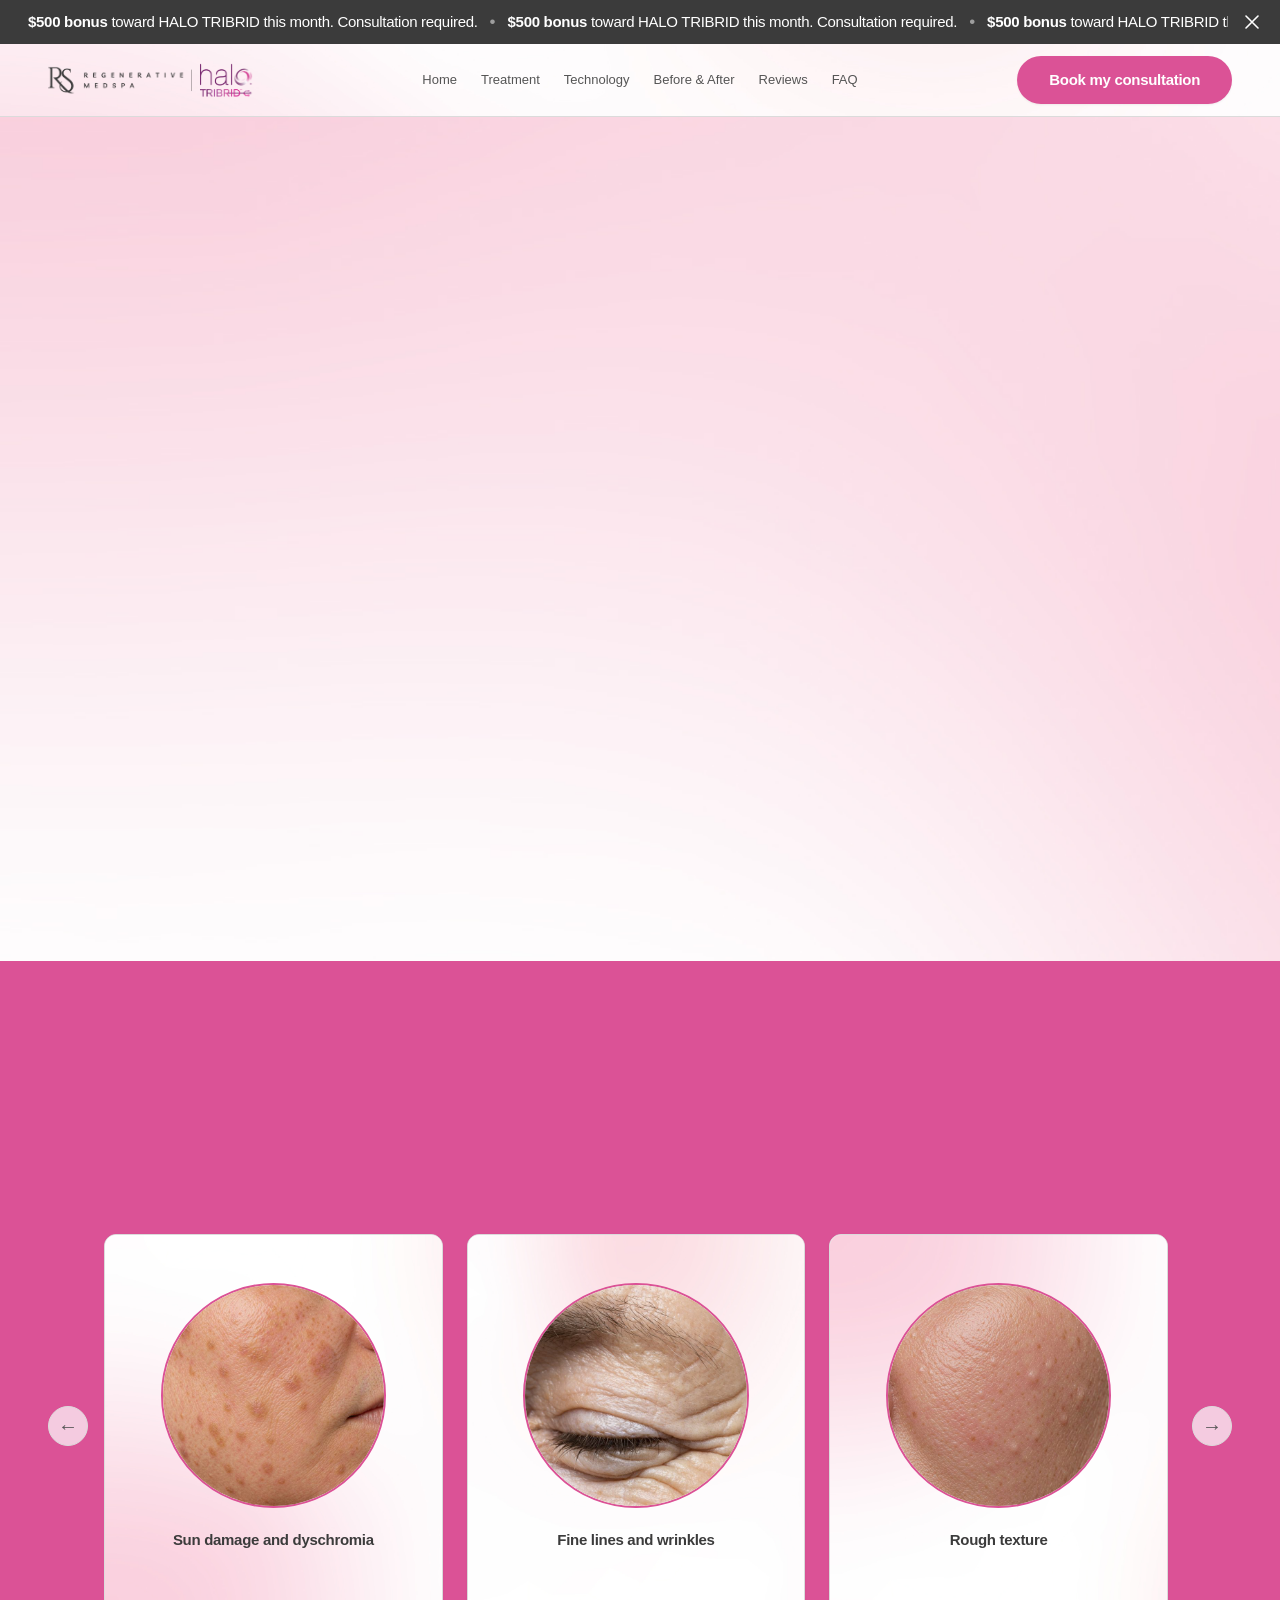
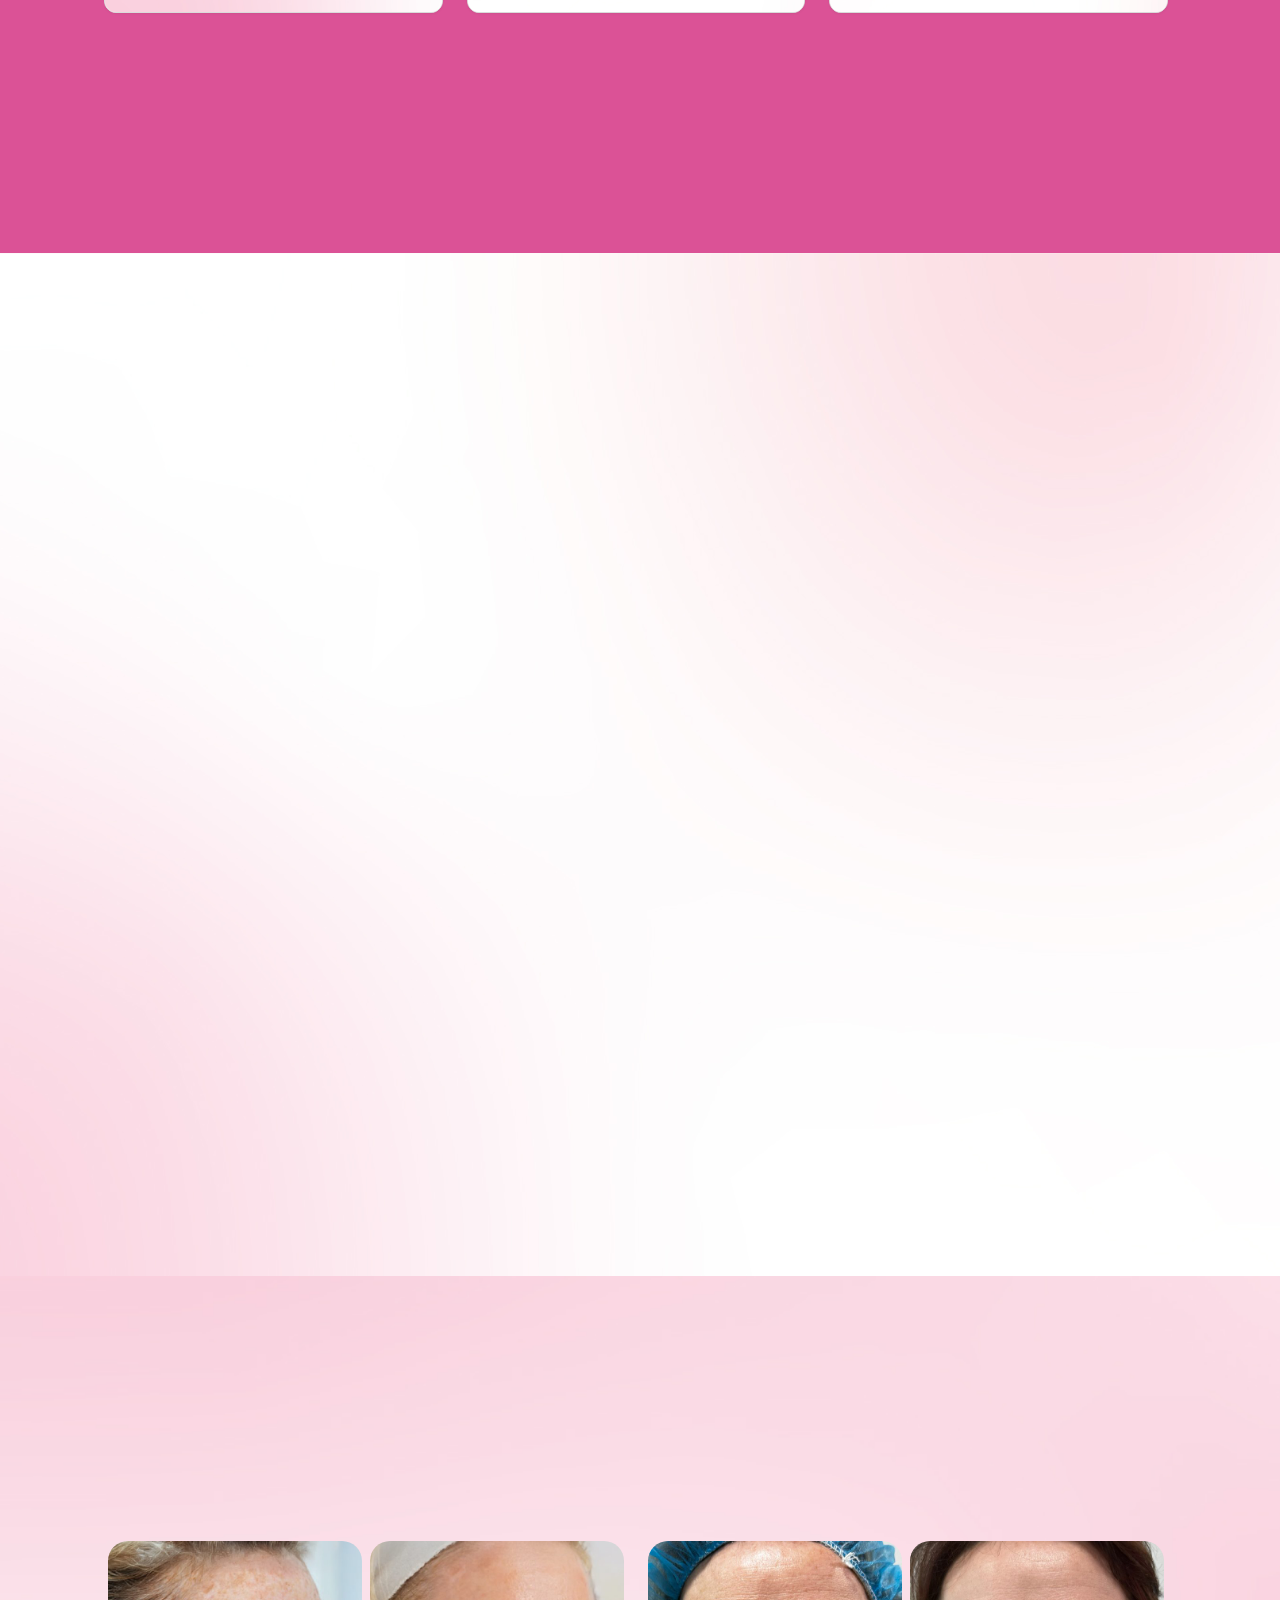
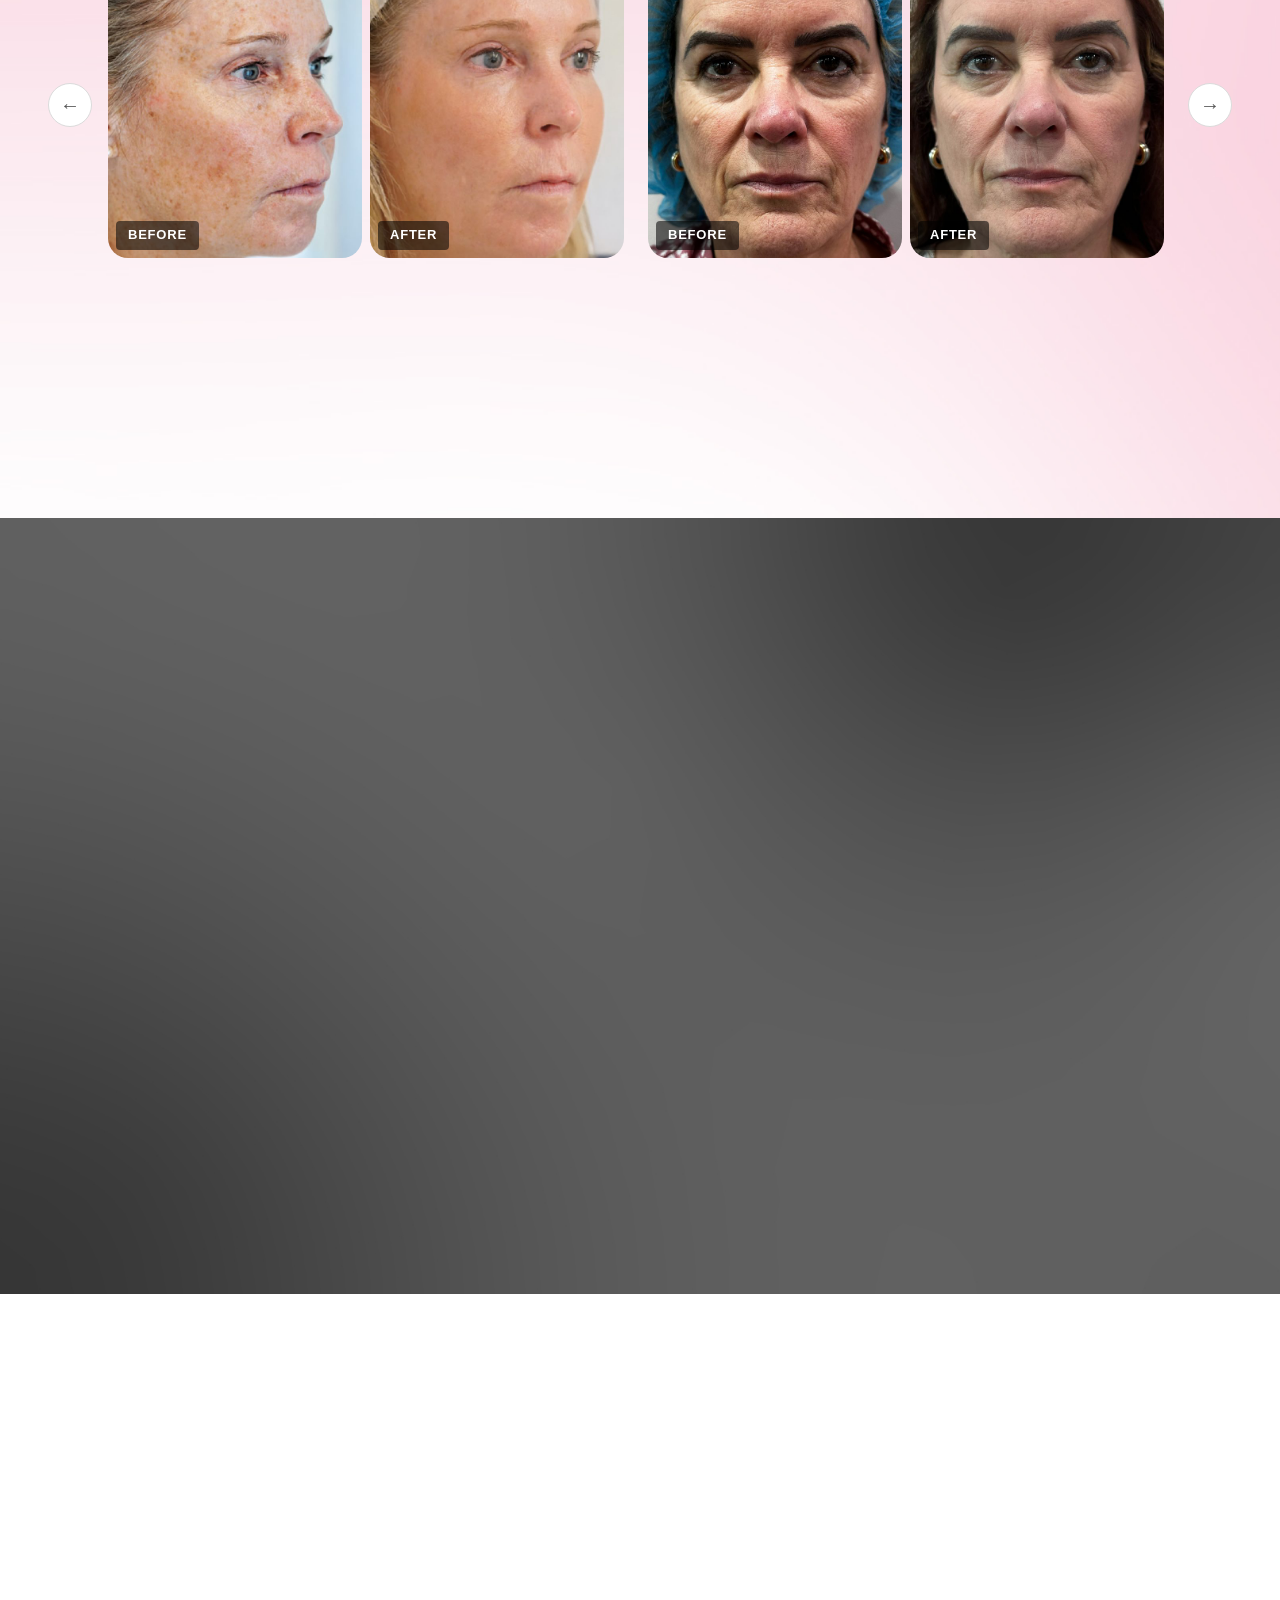
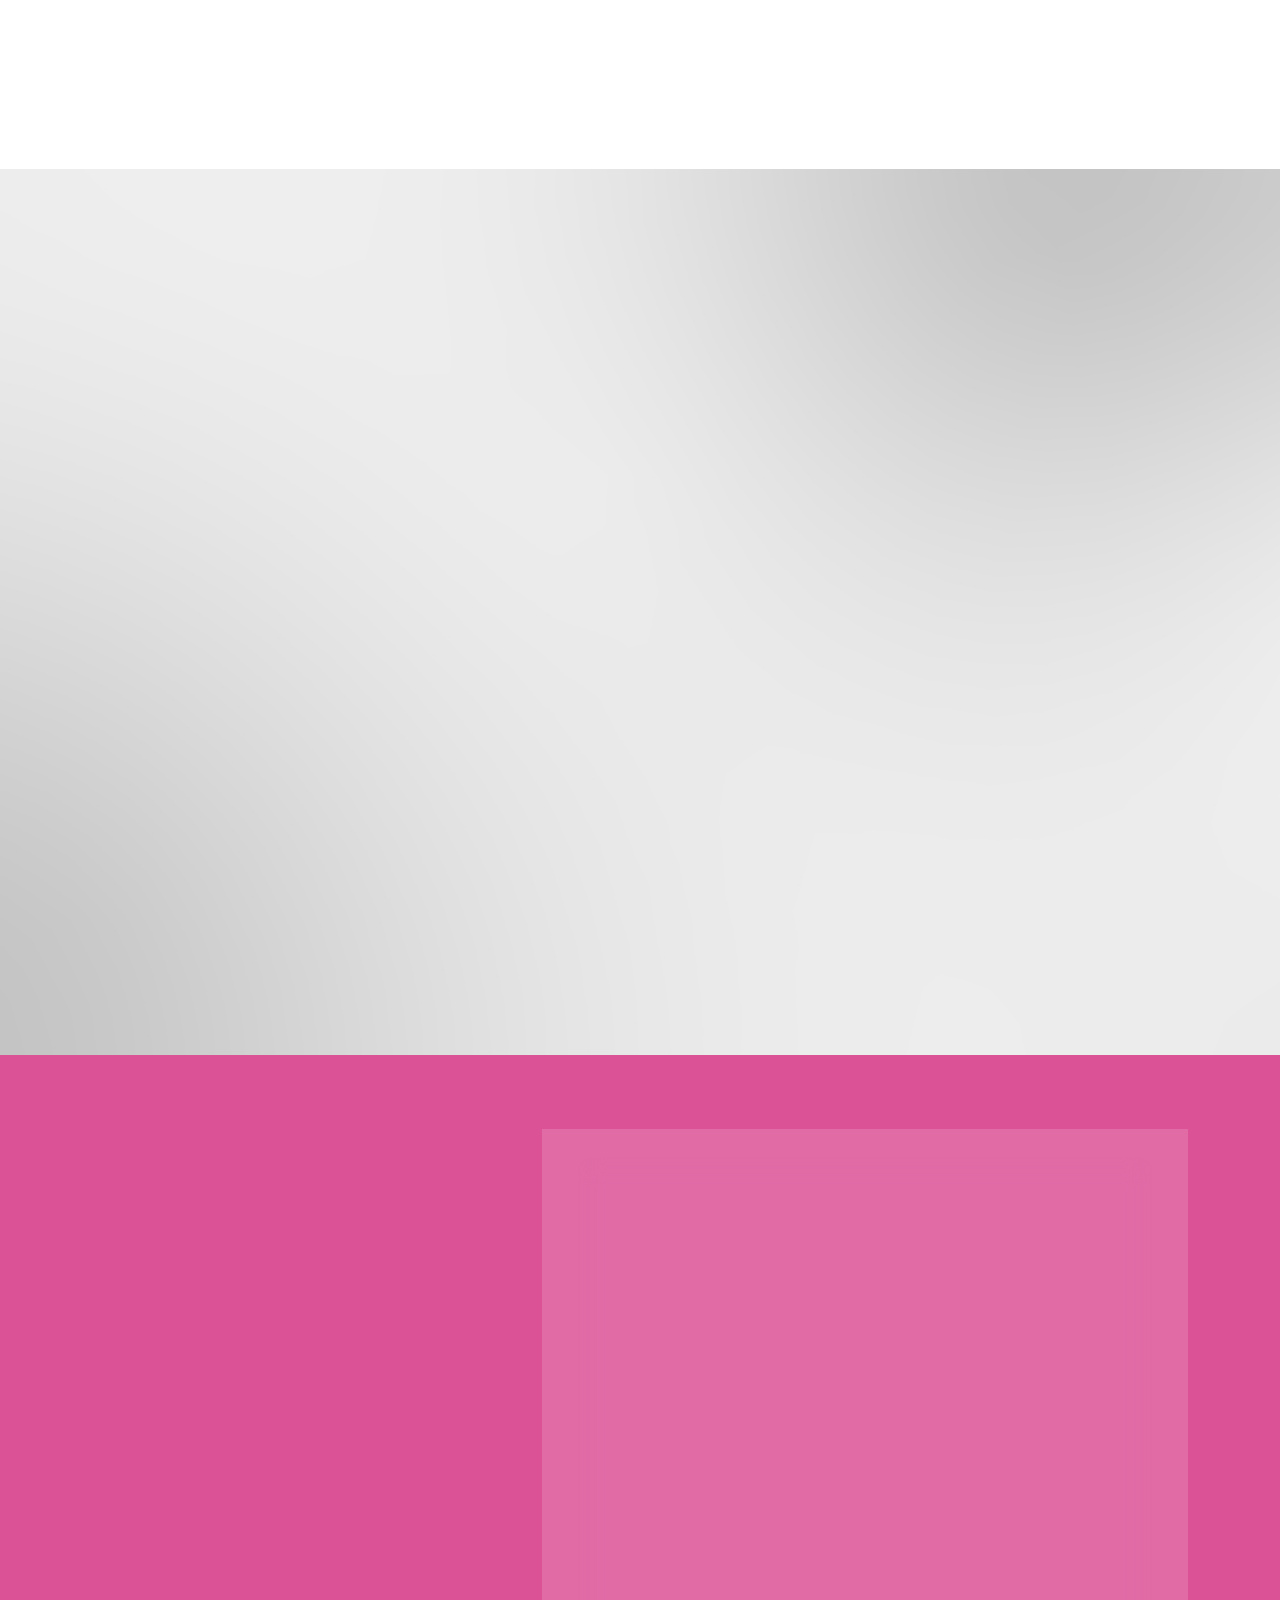
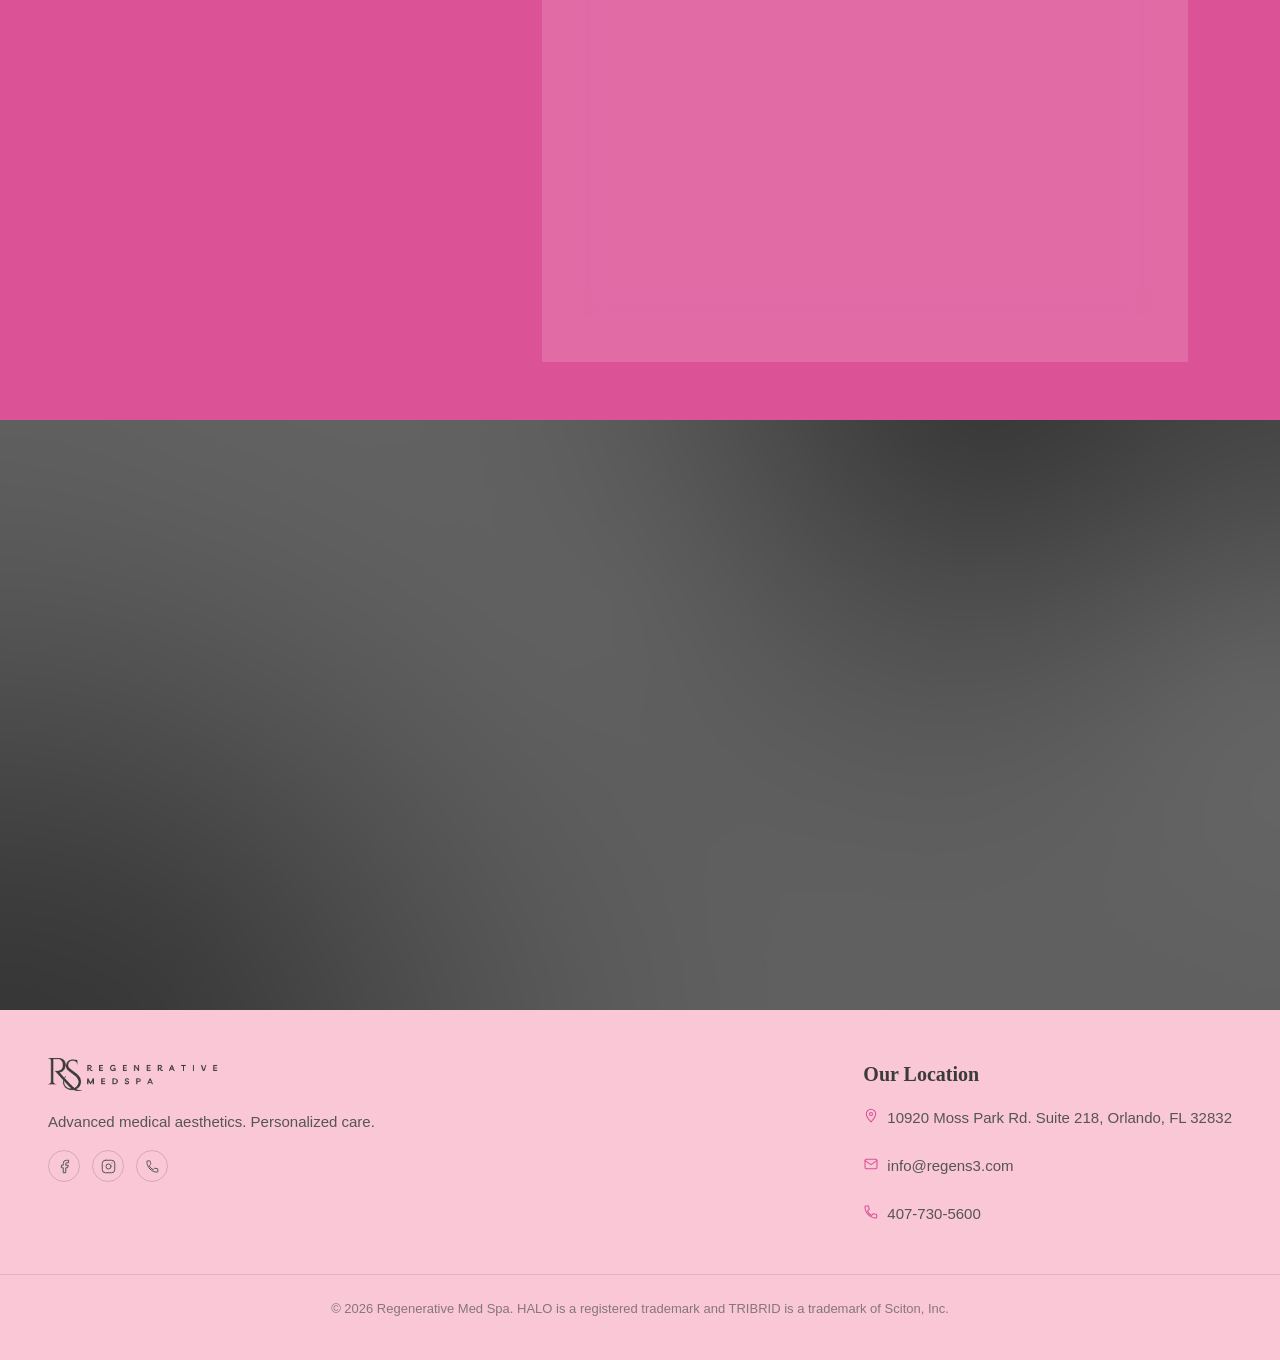
==== commit 1581a772: "version-final" ====
--- a/index.html
+++ b/index.html
@@ -21,9 +21,47 @@
 
 <!-- ANNOUNCEMENT BAR -->
 <div class="announcement-bar" id="announcement-bar" role="region" aria-label="Promotion">
-  <p class="announcement-bar__text">
-    <strong>$500 bonus</strong> toward HALO TRIBRID this month. Consultation required.
-  </p>
+  <p class="sr-only">$500 bonus toward HALO TRIBRID this month. Consultation required.</p>
+  <div class="announcement-bar__viewport">
+    <div class="announcement-bar__track" aria-hidden="true">
+      <div class="announcement-bar__group">
+        <span class="announcement-bar__item"><strong>$500 bonus</strong> toward HALO TRIBRID this month. Consultation required.</span>
+        <span class="announcement-bar__sep">•</span>
+        <span class="announcement-bar__item"><strong>$500 bonus</strong> toward HALO TRIBRID this month. Consultation required.</span>
+        <span class="announcement-bar__sep">•</span>
+        <span class="announcement-bar__item"><strong>$500 bonus</strong> toward HALO TRIBRID this month. Consultation required.</span>
+        <span class="announcement-bar__sep">•</span>
+        <span class="announcement-bar__item"><strong>$500 bonus</strong> toward HALO TRIBRID this month. Consultation required.</span>
+        <span class="announcement-bar__sep">•</span>
+        <span class="announcement-bar__item"><strong>$500 bonus</strong> toward HALO TRIBRID this month. Consultation required.</span>
+        <span class="announcement-bar__sep">•</span>
+        <span class="announcement-bar__item"><strong>$500 bonus</strong> toward HALO TRIBRID this month. Consultation required.</span>
+        <span class="announcement-bar__sep">•</span>
+        <span class="announcement-bar__item"><strong>$500 bonus</strong> toward HALO TRIBRID this month. Consultation required.</span>
+        <span class="announcement-bar__sep">•</span>
+        <span class="announcement-bar__item"><strong>$500 bonus</strong> toward HALO TRIBRID this month. Consultation required.</span>
+        <span class="announcement-bar__sep">•</span>
+      </div>
+      <div class="announcement-bar__group">
+        <span class="announcement-bar__item"><strong>$500 bonus</strong> toward HALO TRIBRID this month. Consultation required.</span>
+        <span class="announcement-bar__sep">•</span>
+        <span class="announcement-bar__item"><strong>$500 bonus</strong> toward HALO TRIBRID this month. Consultation required.</span>
+        <span class="announcement-bar__sep">•</span>
+        <span class="announcement-bar__item"><strong>$500 bonus</strong> toward HALO TRIBRID this month. Consultation required.</span>
+        <span class="announcement-bar__sep">•</span>
+        <span class="announcement-bar__item"><strong>$500 bonus</strong> toward HALO TRIBRID this month. Consultation required.</span>
+        <span class="announcement-bar__sep">•</span>
+        <span class="announcement-bar__item"><strong>$500 bonus</strong> toward HALO TRIBRID this month. Consultation required.</span>
+        <span class="announcement-bar__sep">•</span>
+        <span class="announcement-bar__item"><strong>$500 bonus</strong> toward HALO TRIBRID this month. Consultation required.</span>
+        <span class="announcement-bar__sep">•</span>
+        <span class="announcement-bar__item"><strong>$500 bonus</strong> toward HALO TRIBRID this month. Consultation required.</span>
+        <span class="announcement-bar__sep">•</span>
+        <span class="announcement-bar__item"><strong>$500 bonus</strong> toward HALO TRIBRID this month. Consultation required.</span>
+        <span class="announcement-bar__sep">•</span>
+      </div>
+    </div>
+  </div>
   <button type="button" class="announcement-bar__dismiss" id="announcement-dismiss" aria-label="Dismiss announcement">
     <svg width="14" height="14" viewBox="0 0 14 14" fill="none" aria-hidden="true"><path d="M1 1L13 13M13 1L1 13" stroke="currentColor" stroke-width="1.6" stroke-linecap="round"/></svg>
   </button>
@@ -33,12 +71,37 @@
 <header class="site-header" id="site-header">
   <div class="container site-header__inner">
     <a href="#main" class="site-header__logo">
-      <img src="Img/Logo.svg" alt="Regenerative Med Spa" width="152" height="36" />
+      <img src="Img/__logo-cobrandig.png" alt="Regenerative Med Spa x HALO TRIBRID" width="205" height="34" />
     </a>
-    <div class="site-header__actions">
-      <a class="btn btn--primary" href="#consult-form">Book my consultation</a>
+
+    <nav class="site-header__nav" aria-label="Section navigation">
+      <a href="#hero">Home</a>
+      <a href="#concerns">Treatment</a>
+      <a href="#skin-layers">Technology</a>
+      <a href="#results">Before &amp; After</a>
+      <a href="#reviews">Reviews</a>
+      <a href="#faq">FAQ</a>
+    </nav>
+
+    <div class="site-header__right">
+      <button type="button" class="site-header__menu-toggle" id="site-header-menu-toggle" aria-expanded="false" aria-controls="site-header-mobile-nav" aria-label="Open menu">
+        <svg width="20" height="20" viewBox="0 0 24 24" fill="none" stroke="currentColor" stroke-width="1.8" stroke-linecap="round" aria-hidden="true"><path d="M4 7h16M4 12h16M4 17h16"/></svg>
+      </button>
+
+      <div class="site-header__actions">
+        <a class="btn btn--primary" href="#consult-form">Book my consultation</a>
+      </div>
     </div>
   </div>
+
+  <nav class="site-header__mobile-nav" id="site-header-mobile-nav" aria-label="Section navigation" hidden>
+    <a href="#hero">Home</a>
+    <a href="#concerns">Treatment</a>
+    <a href="#skin-layers">Technology</a>
+    <a href="#results">Before &amp; After</a>
+    <a href="#reviews">Reviews</a>
+    <a href="#faq">FAQ</a>
+  </nav>
 </header>
 
 <main id="main">
@@ -71,12 +134,12 @@
   <section class="concerns" id="concerns" aria-labelledby="concerns-heading">
     <div class="container">
       <div class="section-heading" data-reveal>
-        <h2 id="concerns-heading">What it can improve</h2>
+        <h2 id="concerns-heading">What it can <span class="text-accent">improve</span></h2>
         <p>Designed to treat multiple skin concerns in a single, customized session.</p>
       </div>
 
       <div class="concerns-carousel" id="concerns-carousel" role="region" aria-roledescription="carousel" aria-label="Skin concerns HALO TRIBRID can improve">
-        <button type="button" class="ba-carousel__arrow concerns-carousel__arrow concerns-carousel__arrow--prev" id="concerns-prev" aria-label="Previous concern">&larr;</button>
+        <button type="button" class="ba-carousel__arrow concerns-carousel__arrow" id="concerns-prev" aria-label="Previous concern">&larr;</button>
 
         <div class="concerns-carousel__track" id="concerns-carousel-track">
           <article class="concern-card">
@@ -158,10 +221,8 @@
           </article>
         </div>
 
-        <button type="button" class="ba-carousel__arrow concerns-carousel__arrow concerns-carousel__arrow--next" id="concerns-next" aria-label="Next concern">&rarr;</button>
-      </div>
-
-      <div class="ba-carousel__dots concerns-carousel__dots" id="concerns-dots" role="tablist" aria-label="Choose concern"></div>
+        <button type="button" class="ba-carousel__arrow concerns-carousel__arrow" id="concerns-next" aria-label="Next concern">&rarr;</button>
+      </div>
 
       <p class="disclaimer" data-reveal>*Results and candidacy vary. Confirmed during your consultation.</p>
       <div class="section-cta" data-reveal>
@@ -170,92 +231,12 @@
     </div>
   </section>
 
-  <!-- MODULE 3 — BEFORE AND AFTER PROOF -->
-  <section class="before-after" id="results" aria-labelledby="results-heading">
-    <div class="container">
-      <div class="section-heading" data-reveal>
-        <h2 id="results-heading">Real skin renewal results</h2>
-        <p>
-          Before and after cases show what advanced laser resurfacing can look like when
-          treatment is customized to the skin in front of us.
-        </p>
-      </div>
-
-      <div class="ba-carousel" id="ba-carousel" role="region" aria-roledescription="carousel" aria-label="Before and after results">
-        <button type="button" class="ba-carousel__arrow ba-carousel__arrow--prev" id="ba-prev" aria-label="Previous result">&larr;</button>
-
-        <div class="ba-carousel__track" id="ba-carousel-track">
-          <figure class="ba-slide" role="group" aria-roledescription="slide" aria-label="Slide 1 of 4">
-            <div class="ba-slide__images">
-              <div class="ba-slide__img">
-                <img class="placeholder-img" src="assets/images/before-after/case-01-before.jpg" alt="Before photo of patient's skin" width="640" height="800" loading="lazy" decoding="async" />
-                <span class="ba-slide__label">BEFORE</span>
-              </div>
-              <div class="ba-slide__img">
-                <img class="placeholder-img" src="assets/images/before-after/case-01-after.jpg" alt="After photo of patient's skin following HALO TRIBRID treatment" width="640" height="800" loading="lazy" decoding="async" />
-                <span class="ba-slide__label">AFTER</span>
-              </div>
-            </div>
-          </figure>
-
-          <figure class="ba-slide" role="group" aria-roledescription="slide" aria-label="Slide 2 of 4">
-            <div class="ba-slide__images">
-              <div class="ba-slide__img">
-                <img class="placeholder-img" src="assets/images/before-after/case-02-before.jpg" alt="Before photo of patient's skin" width="640" height="800" loading="lazy" decoding="async" />
-                <span class="ba-slide__label">BEFORE</span>
-              </div>
-              <div class="ba-slide__img">
-                <img class="placeholder-img" src="assets/images/before-after/case-02-after.jpg" alt="After photo of patient's skin following HALO TRIBRID treatment" width="640" height="800" loading="lazy" decoding="async" />
-                <span class="ba-slide__label">AFTER</span>
-              </div>
-            </div>
-          </figure>
-
-          <figure class="ba-slide" role="group" aria-roledescription="slide" aria-label="Slide 3 of 4">
-            <div class="ba-slide__images">
-              <div class="ba-slide__img">
-                <img class="placeholder-img" src="assets/images/before-after/case-03-before.jpg" alt="Before photo of patient's skin" width="640" height="800" loading="lazy" decoding="async" />
-                <span class="ba-slide__label">BEFORE</span>
-              </div>
-              <div class="ba-slide__img">
-                <img class="placeholder-img" src="assets/images/before-after/case-03-after.jpg" alt="After photo of patient's skin following HALO TRIBRID treatment" width="640" height="800" loading="lazy" decoding="async" />
-                <span class="ba-slide__label">AFTER</span>
-              </div>
-            </div>
-          </figure>
-
-          <figure class="ba-slide" role="group" aria-roledescription="slide" aria-label="Slide 4 of 4">
-            <div class="ba-slide__images">
-              <div class="ba-slide__img">
-                <img class="placeholder-img" src="assets/images/before-after/case-04-before.jpg" alt="Before photo of patient's skin" width="640" height="800" loading="lazy" decoding="async" />
-                <span class="ba-slide__label">BEFORE</span>
-              </div>
-              <div class="ba-slide__img">
-                <img class="placeholder-img" src="assets/images/before-after/case-04-after.jpg" alt="After photo of patient's skin following HALO TRIBRID treatment" width="640" height="800" loading="lazy" decoding="async" />
-                <span class="ba-slide__label">AFTER</span>
-              </div>
-            </div>
-          </figure>
-        </div>
-
-        <button type="button" class="ba-carousel__arrow ba-carousel__arrow--next" id="ba-next" aria-label="Next result">&rarr;</button>
-      </div>
-
-      <p class="disclaimer" data-reveal>
-        Individual results may vary. All before and after images are used with patient authorization.
-      </p>
-      <div class="section-cta" data-reveal>
-        <a class="btn btn--primary" href="#consult-form">Start your transformation</a>
-      </div>
-    </div>
-  </section>
-
-  <!-- MODULE 4 — SMOOTH, BRIGHTEN, RENEW -->
+  <!-- MODULE 3 — SMOOTH, BRIGHTEN, RENEW -->
   <section class="skin-layers" id="skin-layers" aria-labelledby="skin-layers-heading">
     <div class="container">
       <div class="section-heading" data-reveal>
         <p class="eyebrow">Powered by HALO TRIBRID</p>
-        <h2 id="skin-layers-heading">Smooth, brighten, renew</h2>
+        <h2 id="skin-layers-heading">Smooth, brighten, <span class="text-accent">renew</span></h2>
         <p>Three independently controlled wavelengths, each reaching a different depth of the skin, working together in one personalized treatment.</p>
       </div>
 
@@ -307,170 +288,235 @@
     </div>
   </section>
 
+  <!-- MODULE 4 — BEFORE AND AFTER PROOF -->
+  <section class="before-after" id="results" aria-labelledby="results-heading">
+    <div class="container">
+      <div class="section-heading" data-reveal>
+        <h2 id="results-heading">Real skin <span class="text-accent">renewal results</span></h2>
+        <p>
+          Before and after cases show what advanced laser resurfacing can look like when
+          treatment is customized to the skin in front of us.
+        </p>
+      </div>
+
+      <div class="ba-carousel" id="ba-carousel" role="region" aria-roledescription="carousel" aria-label="Before and after results">
+        <button type="button" class="ba-carousel__arrow ba-carousel__arrow--prev" id="ba-prev" aria-label="Previous result">&larr;</button>
+
+        <div class="ba-carousel__track" id="ba-carousel-track">
+          <figure class="ba-slide" role="group" aria-roledescription="slide" aria-label="Slide 1 of 4">
+            <div class="ba-slide__images">
+              <div class="ba-slide__img">
+                <img class="placeholder-img" src="assets/images/before-after/case-01-before.jpg" alt="Before photo of patient's skin" width="640" height="800" loading="lazy" decoding="async" />
+                <span class="ba-slide__label">BEFORE</span>
+              </div>
+              <div class="ba-slide__img">
+                <img class="placeholder-img" src="assets/images/before-after/case-01-after.jpg" alt="After photo of patient's skin following HALO TRIBRID treatment" width="640" height="800" loading="lazy" decoding="async" />
+                <span class="ba-slide__label">AFTER</span>
+              </div>
+            </div>
+          </figure>
+
+          <figure class="ba-slide" role="group" aria-roledescription="slide" aria-label="Slide 2 of 4">
+            <div class="ba-slide__images">
+              <div class="ba-slide__img">
+                <img class="placeholder-img" src="assets/images/before-after/case-02-before.jpg" alt="Before photo of patient's skin" width="640" height="800" loading="lazy" decoding="async" />
+                <span class="ba-slide__label">BEFORE</span>
+              </div>
+              <div class="ba-slide__img">
+                <img class="placeholder-img" src="assets/images/before-after/case-02-after.jpg" alt="After photo of patient's skin following HALO TRIBRID treatment" width="640" height="800" loading="lazy" decoding="async" />
+                <span class="ba-slide__label">AFTER</span>
+              </div>
+            </div>
+          </figure>
+
+          <figure class="ba-slide" role="group" aria-roledescription="slide" aria-label="Slide 3 of 4">
+            <div class="ba-slide__images">
+              <div class="ba-slide__img">
+                <img class="placeholder-img" src="assets/images/before-after/case-03-before.jpg" alt="Before photo of patient's skin" width="640" height="800" loading="lazy" decoding="async" />
+                <span class="ba-slide__label">BEFORE</span>
+              </div>
+              <div class="ba-slide__img">
+                <img class="placeholder-img" src="assets/images/before-after/case-03-after.jpg" alt="After photo of patient's skin following HALO TRIBRID treatment" width="640" height="800" loading="lazy" decoding="async" />
+                <span class="ba-slide__label">AFTER</span>
+              </div>
+            </div>
+          </figure>
+
+          <figure class="ba-slide" role="group" aria-roledescription="slide" aria-label="Slide 4 of 4">
+            <div class="ba-slide__images">
+              <div class="ba-slide__img">
+                <img class="placeholder-img" src="assets/images/before-after/case-04-before.jpg" alt="Before photo of patient's skin" width="640" height="800" loading="lazy" decoding="async" />
+                <span class="ba-slide__label">BEFORE</span>
+              </div>
+              <div class="ba-slide__img">
+                <img class="placeholder-img" src="assets/images/before-after/case-04-after.jpg" alt="After photo of patient's skin following HALO TRIBRID treatment" width="640" height="800" loading="lazy" decoding="async" />
+                <span class="ba-slide__label">AFTER</span>
+              </div>
+            </div>
+          </figure>
+        </div>
+
+        <button type="button" class="ba-carousel__arrow ba-carousel__arrow--next" id="ba-next" aria-label="Next result">&rarr;</button>
+      </div>
+
+      <p class="disclaimer" data-reveal>
+        Individual results may vary. All before and after images are used with patient authorization.
+      </p>
+      <div class="section-cta" data-reveal>
+        <a class="btn btn--primary" href="#consult-form">Start your transformation</a>
+      </div>
+    </div>
+  </section>
+
   <!-- MODULE 5 — AREAS TREATED + CANDIDACY -->
   <section class="areas" id="areas" aria-labelledby="areas-heading">
     <div class="container">
-      <div class="section-heading" data-reveal>
-        <h2 id="areas-heading">Is it right for you, and where</h2>
-        <p>
-          Treatment is customized based on your skin and the areas you want to improve,
-          confirmed during your evaluation.
-        </p>
-      </div>
-
       <div class="areas__grid">
-        <div class="areas__col" data-reveal>
-          <p class="areas__label">Treatable areas</p>
-          <ul class="areas-grid" role="list">
-            <li class="area-card">
-              <svg class="area-card__icon" aria-hidden="true" viewBox="0 0 32 32" fill="none" stroke="currentColor" stroke-width="1.6">
+        <div class="areas__media" data-reveal>
+          <img class="areas__photo" src="Img/1_Consultation room.jpg" alt="Provider holding the HALO TRIBRID treatment handpiece" loading="lazy" decoding="async" />
+        </div>
+
+        <div class="areas__col" data-reveal style="--reveal-index:1;">
+          <div class="section-heading">
+            <h2 id="areas-heading">Is it right for you<br /><span class="text-accent">and where</span></h2>
+            <p>
+              Treatment is customized based on your skin and the areas you want to improve<br />
+              confirmed during your evaluation.
+            </p>
+          </div>
+
+          <div class="areas__section">
+            <p class="areas__label">Treatable areas</p>
+            <ul class="areas-grid" role="list">
+              <li class="area-card">
+                <span class="area-card__icon-badge"><svg class="area-card__icon" aria-hidden="true" viewBox="0 0 32 32" fill="none" stroke="currentColor" stroke-width="1.6">
   <circle cx="16" cy="16" r="12"/>
   <path d="M12 14v1M20 14v1" stroke-linecap="round"/>
   <path d="M13 21c1.5 1.2 4.5 1.2 6 0" stroke-linecap="round"/>
-</svg><span>Face</span>
-            </li>
-            <li class="area-card">
-              <svg class="area-card__icon" aria-hidden="true" viewBox="0 0 32 32" fill="none" stroke="currentColor" stroke-width="1.6">
-  <circle cx="16" cy="9" r="6"/>
-  <path d="M12 14v3a4 4 0 008 0v-3" stroke-linecap="round"/>
-  <path d="M6 27c2-4 6-6 10-6s8 2 10 6" stroke-linecap="round"/>
-</svg><span>Neck</span>
-            </li>
-            <li class="area-card">
-              <svg class="area-card__icon" aria-hidden="true" viewBox="0 0 32 32" fill="none" stroke="currentColor" stroke-width="1.6">
-  <path d="M16 8c-2-3-8-3-10 1-2 4 0 12 10 16 10-4 12-12 10-16-2-4-8-4-10-1z" stroke-linejoin="round"/>
-</svg><span>Chest</span>
-            </li>
-            <li class="area-card">
-              <svg class="area-card__icon" aria-hidden="true" viewBox="0 0 32 32" fill="none" stroke="currentColor" stroke-width="1.6" stroke-linecap="round" stroke-linejoin="round">
+</svg></span><span>Face</span>
+              </li>
+              <li class="area-card">
+                <span class="area-card__icon-badge"><svg class="area-card__icon" aria-hidden="true" viewBox="0 0 32 32" fill="none" stroke="currentColor" stroke-width="1.6" stroke-linecap="round" stroke-linejoin="round">
+  <path d="M12 4v9a4 4 0 008 0V4"/>
+  <path d="M5 28c1.5-7 6.5-12 11-12s9.5 5 11 12"/>
+</svg></span><span>Neck</span>
+              </li>
+              <li class="area-card">
+                <span class="area-card__icon-badge"><svg class="area-card__icon" aria-hidden="true" viewBox="0 0 32 32" fill="none" stroke="currentColor" stroke-width="1.6" stroke-linejoin="round">
+  <path d="M16 9L11 5 5 9l3 5 3-2v18h10V12l3 2 3-5-6-4z"/>
+</svg></span><span>Chest</span>
+              </li>
+              <li class="area-card">
+                <span class="area-card__icon-badge"><svg class="area-card__icon" aria-hidden="true" viewBox="0 0 32 32" fill="none" stroke="currentColor" stroke-width="1.6" stroke-linecap="round" stroke-linejoin="round">
   <path d="M11 14V7a1.8 1.8 0 013.6 0v6M14.6 13V5.5a1.8 1.8 0 013.6 0V13M18.2 13.5V6.8a1.8 1.8 0 013.6 0v9.7"/>
   <path d="M21.8 12.5a1.8 1.8 0 013.6 0v7.7c0 4-3 7.3-7 7.3h-2c-3 0-4.7-1.2-6.3-3.6L7 19.4c-.8-1.2-.4-2.3.6-2.9.9-.6 2-.3 2.7.6l1.7 2.4"/>
-</svg><span>Hands</span>
-            </li>
-            <li class="area-card">
-              <svg class="area-card__icon" aria-hidden="true" viewBox="0 0 32 32" fill="none" stroke="currentColor" stroke-width="1.6" stroke-linecap="round">
-  <path d="M9 5c8 0 6 9 12 11"/>
-  <path d="M23 12l2 4-4.5 1.5"/>
-</svg><span>Arms</span>
-            </li>
-            <li class="area-card">
-              <svg class="area-card__icon" aria-hidden="true" viewBox="0 0 32 32" fill="none" stroke="currentColor" stroke-width="1.6" stroke-linecap="round">
-  <path d="M12 5l-1 13-3 9"/>
-  <path d="M20 5l1 13 3 9"/>
-  <path d="M11 18h10"/>
-</svg><span>Legs</span>
-            </li>
-          </ul>
-          <p class="areas__note">Body areas confirmed during your consultation.</p>
-        </div>
-
-        <div class="areas__divider" aria-hidden="true"></div>
-
-        <div class="areas__col areas__col--candidacy" data-reveal style="--reveal-index:1;">
-          <p class="areas__label">Is your skin a candidate</p>
-          <p class="areas__candidacy-text">
-            Designed to work across a range of skin tones and types. Your provider confirms
-            candidacy based on your skin, tone, sensitivity and treatment history during your
-            consultation.
-          </p>
-        </div>
-      </div>
+</svg></span><span>Hands</span>
+              </li>
+              <li class="area-card">
+                <span class="area-card__icon-badge"><svg class="area-card__icon" aria-hidden="true" viewBox="0 0 32 32" fill="none" stroke="currentColor" stroke-width="1.6" stroke-linecap="round" stroke-linejoin="round">
+  <path d="M9 7v11h11"/>
+  <circle cx="23" cy="18" r="3"/>
+</svg></span><span>Arms</span>
+              </li>
+              <li class="area-card">
+                <span class="area-card__icon-badge"><svg class="area-card__icon" aria-hidden="true" viewBox="0 0 32 32" fill="none" stroke="currentColor" stroke-width="1.6" stroke-linecap="round" stroke-linejoin="round">
+  <path d="M12 6h8"/>
+  <path d="M13 6l-1 12-2 8"/>
+  <path d="M19 6l1 12 2 8"/>
+</svg></span><span>Legs</span>
+              </li>
+            </ul>
+            <p class="areas__note">Body areas confirmed during your consultation.</p>
+          </div>
+
+          <div class="areas__hr" aria-hidden="true"></div>
+
+          <div class="areas__section">
+            <p class="areas__label">Is your skin a candidate</p>
+            <p class="areas__candidacy-text">
+              Designed to work across a range of skin tones and types. Your provider confirms
+              candidacy based on your skin, tone, sensitivity and treatment history during your
+              consultation.
+            </p>
+          </div>
+
+          <div class="section-cta">
+            <a class="btn btn--primary" href="#consult-form">Ask if it's right for you</a>
+          </div>
+        </div>
+      </div>
+    </div>
+  </section>
+
+  <!-- MODULE 6 — WHAT PATIENTS ARE SAYING -->
+  <section class="reviews" id="reviews" aria-labelledby="reviews-heading">
+    <div class="container">
+      <div class="section-heading" data-reveal>
+        <h2 id="reviews-heading">What patients are <span class="text-accent">saying</span></h2>
+      </div>
+
+      <div class="reviews__rating" data-reveal>
+        <span class="reviews__stars" role="img" aria-label="5 out of 5 stars">★★★★★</span>
+        <span class="reviews__rating-text">5.0 based on 38 Google reviews</span>
+      </div>
+
+      <p class="reviews__why-label" data-reveal>Why Regenerative Med Spa</p>
+
+      <ul class="reviews__pills" role="list" data-reveal>
+        <li class="reviews__pill">
+          <svg class="reviews__pill-icon" aria-hidden="true" viewBox="0 0 24 24" fill="none" stroke="currentColor" stroke-width="2" stroke-linecap="round" stroke-linejoin="round">
+  <rect x="4" y="3" width="16" height="11" rx="1.5"/>
+  <path d="M7.5 7h9M7.5 10h5"/>
+  <path d="M9 14l-1.3 6.5L12 18.5l4.3 2-1.3-6.5"/>
+</svg>
+          <span>Board-certified providers</span>
+        </li>
+        <li class="reviews__pill">
+          <svg class="reviews__pill-icon" aria-hidden="true" viewBox="0 0 24 24" fill="none" stroke="currentColor" stroke-width="2" stroke-linecap="round" stroke-linejoin="round">
+  <rect x="5" y="4" width="14" height="17" rx="2"/>
+  <path d="M9 4a1 1 0 011-1h4a1 1 0 011 1v1.5H9z"/>
+  <path d="M9 13l2.2 2.2L15.5 11"/>
+</svg>
+          <span>Personalized evaluations</span>
+        </li>
+        <li class="reviews__pill">
+          <svg class="reviews__pill-icon" aria-hidden="true" viewBox="0 0 24 24" fill="currentColor" stroke="none">
+  <path d="M13 2L4 14h6l-1 8 9-12h-6l1-8z"/>
+</svg>
+          <span>Advanced Sciton technology</span>
+        </li>
+        <li class="reviews__pill">
+          <svg class="reviews__pill-icon" aria-hidden="true" viewBox="0 0 24 24" fill="none" stroke="currentColor" stroke-width="2" stroke-linecap="round" stroke-linejoin="round">
+  <path d="M12 21s7-7.58 7-12a7 7 0 10-14 0c0 4.42 7 12 7 12z"/>
+  <circle cx="12" cy="9" r="2.3"/>
+</svg>
+          <span>First in Orlando with HALO TRIBRID</span>
+        </li>
+      </ul>
+
+      <ul class="reviews__track" id="reviews-track" role="list" aria-label="Patient reviews" data-reveal></ul>
 
       <div class="section-cta" data-reveal>
-        <a class="btn btn--primary" href="#consult-form">Ask if it's right for you</a>
-      </div>
-    </div>
-  </section>
-
-  <!-- MODULE 6 — SPA POSITIONING + TECHNOLOGY INTRODUCTION -->
-  <section class="editorial-block" id="spa-positioning" aria-labelledby="spa-positioning-heading">
-    <div class="container editorial-block__grid">
-      <div class="editorial-block__media" data-reveal>
-        <img class="placeholder-img" src="assets/images/hero/spa-team-placeholder.svg"
-             alt="Placeholder — Regenerative Med Spa providers in a personalized consultation"
-             width="800" height="1000" loading="lazy" decoding="async" />
-      </div>
-      <div class="editorial-block__copy" data-reveal style="--reveal-index:1;">
-        <h2 id="spa-positioning-heading">Regenerative Med Spa brings next-generation skin renewal to Orlando</h2>
-        <p>
-          At Regenerative Med Spa, skin renewal starts with a personalized evaluation, not a
-          generic treatment plan.
-        </p>
-        <p>
-          HALO TRIBRID is part of our commitment to bringing advanced aesthetic technology to
-          Lake Nona and offering patients a more precise way to improve visible skin quality.
-        </p>
-        <p>
-          This technology allows our providers to address different concerns in one customized
-          laser resurfacing treatment, including texture, pigment, pores, acne scars, fine lines
-          and overall skin radiance.
-        </p>
-        <ul class="value-points">
-          <li>Personalized skin evaluation</li>
-          <li>Advanced Sciton laser technology</li>
-          <li>Medical aesthetic care in Lake Nona</li>
-          <li>Customized treatment planning</li>
-          <li>One of the first in Orlando to offer HALO TRIBRID</li>
-        </ul>
-        <a class="btn btn--primary" href="#consult-form">Book your skin evaluation</a>
-      </div>
-    </div>
-  </section>
-
-  <!-- MODULE 7 — $500 BONUS -->
-  <section class="bonus-callout" id="bonus" aria-labelledby="bonus-heading">
-    <div class="container bonus-callout__inner" data-reveal>
-      <h2 id="bonus-heading">Claim your $500 bonus toward HALO TRIBRID</h2>
-      <p>
-        This month, patients can claim a $500 bonus toward HALO TRIBRID at Regenerative Med Spa.
-      </p>
-      <p>
-        This bonus is designed for patients ready to take the next step toward smoother,
-        brighter, renewed-looking skin with advanced laser resurfacing.
-      </p>
-      <a class="btn btn--primary btn--lg" href="#consult-form">Ask how to apply your bonus</a>
-      <p class="microcopy">
-        Bonus applies toward HALO TRIBRID only. Consultation required. Terms and eligibility may vary.
-      </p>
-    </div>
-  </section>
-
-  <!-- MODULE 8 — WHY CONSULTATION MATTERS -->
-  <section class="editorial-block editorial-block--reverse" id="consultation" aria-labelledby="consultation-heading">
-    <div class="container editorial-block__grid">
-      <div class="editorial-block__media" data-reveal>
-        <img class="placeholder-img" src="assets/images/hero/consultation-room-placeholder.svg"
-             alt="Placeholder — Regenerative Med Spa consultation room" width="800" height="1000" loading="lazy" decoding="async" />
-      </div>
-      <div class="editorial-block__copy" data-reveal style="--reveal-index:1;">
-        <h2 id="consultation-heading">Your skin needs a plan, not a guess</h2>
-        <p>
-          Not every dark spot, acne scar, wrinkle or texture concern should be treated the same way.
-        </p>
-        <p>
-          Your consultation allows our team to evaluate your skin type, treatment history,
-          pigmentation, sensitivity, goals and areas of concern before recommending a plan.
-        </p>
-        <p>
-          At Regenerative Med Spa, the goal is to determine candidacy, explain what to expect
-          and customize the treatment to your skin.
-        </p>
-        <a class="btn btn--primary" href="#consult-form">Schedule your evaluation</a>
-      </div>
-    </div>
-  </section>
-
-  <!-- MODULE 9 — FAQ -->
+        <a class="btn btn--primary" href="https://share.google/LsTwxgFKCOGCyqJ2a" target="_blank" rel="noopener noreferrer">Read more reviews</a>
+      </div>
+    </div>
+  </section>
+
+  <!-- MODULE 7 — FAQ -->
   <section class="faq" id="faq" aria-labelledby="faq-heading">
     <div class="container">
-      <h2 id="faq-heading" data-reveal>Frequently asked questions</h2>
-
+      <div class="faq__header" data-reveal>
+        <h2 id="faq-heading">Got questions? <span class="faq__title-accent">We've got answers</span></h2>
+        <p class="faq__subtitle">Everything you need to know about HALO TRIBRID, from treatment to consultation.</p>
+      </div>
+
+      <div class="faq__card" data-reveal>
       <div class="accordion" id="faq-accordion">
         <div class="accordion__item">
           <h3>
             <button type="button" class="accordion__trigger" aria-expanded="false" aria-controls="faq-panel-1" id="faq-trigger-1">
               What is HALO TRIBRID?
-              <svg class="accordion__chevron" viewBox="0 0 16 16" aria-hidden="true"><path d="M4 6l4 4 4-4" fill="none" stroke="currentColor" stroke-width="1.6" stroke-linecap="round" stroke-linejoin="round"/></svg>
+              <svg class="accordion__chevron" viewBox="0 0 16 16" aria-hidden="true"><path d="M8 2v12M2 8h12" fill="none" stroke="currentColor" stroke-width="1.6" stroke-linecap="round"/></svg>
             </button>
           </h3>
           <div class="accordion__panel" id="faq-panel-1" role="region" aria-labelledby="faq-trigger-1">
@@ -482,7 +528,7 @@
           <h3>
             <button type="button" class="accordion__trigger" aria-expanded="false" aria-controls="faq-panel-2" id="faq-trigger-2">
               What concerns can it help improve?
-              <svg class="accordion__chevron" viewBox="0 0 16 16" aria-hidden="true"><path d="M4 6l4 4 4-4" fill="none" stroke="currentColor" stroke-width="1.6" stroke-linecap="round" stroke-linejoin="round"/></svg>
+              <svg class="accordion__chevron" viewBox="0 0 16 16" aria-hidden="true"><path d="M8 2v12M2 8h12" fill="none" stroke="currentColor" stroke-width="1.6" stroke-linecap="round"/></svg>
             </button>
           </h3>
           <div class="accordion__panel" id="faq-panel-2" role="region" aria-labelledby="faq-trigger-2">
@@ -494,7 +540,7 @@
           <h3>
             <button type="button" class="accordion__trigger" aria-expanded="false" aria-controls="faq-panel-3" id="faq-trigger-3">
               Can it help with dark spots and sun damage?
-              <svg class="accordion__chevron" viewBox="0 0 16 16" aria-hidden="true"><path d="M4 6l4 4 4-4" fill="none" stroke="currentColor" stroke-width="1.6" stroke-linecap="round" stroke-linejoin="round"/></svg>
+              <svg class="accordion__chevron" viewBox="0 0 16 16" aria-hidden="true"><path d="M8 2v12M2 8h12" fill="none" stroke="currentColor" stroke-width="1.6" stroke-linecap="round"/></svg>
             </button>
           </h3>
           <div class="accordion__panel" id="faq-panel-3" role="region" aria-labelledby="faq-trigger-3">
@@ -506,7 +552,7 @@
           <h3>
             <button type="button" class="accordion__trigger" aria-expanded="false" aria-controls="faq-panel-4" id="faq-trigger-4">
               Can it help with acne scars?
-              <svg class="accordion__chevron" viewBox="0 0 16 16" aria-hidden="true"><path d="M4 6l4 4 4-4" fill="none" stroke="currentColor" stroke-width="1.6" stroke-linecap="round" stroke-linejoin="round"/></svg>
+              <svg class="accordion__chevron" viewBox="0 0 16 16" aria-hidden="true"><path d="M8 2v12M2 8h12" fill="none" stroke="currentColor" stroke-width="1.6" stroke-linecap="round"/></svg>
             </button>
           </h3>
           <div class="accordion__panel" id="faq-panel-4" role="region" aria-labelledby="faq-trigger-4">
@@ -518,7 +564,7 @@
           <h3>
             <button type="button" class="accordion__trigger" aria-expanded="false" aria-controls="faq-panel-5" id="faq-trigger-5">
               Is it only for the face?
-              <svg class="accordion__chevron" viewBox="0 0 16 16" aria-hidden="true"><path d="M4 6l4 4 4-4" fill="none" stroke="currentColor" stroke-width="1.6" stroke-linecap="round" stroke-linejoin="round"/></svg>
+              <svg class="accordion__chevron" viewBox="0 0 16 16" aria-hidden="true"><path d="M8 2v12M2 8h12" fill="none" stroke="currentColor" stroke-width="1.6" stroke-linecap="round"/></svg>
             </button>
           </h3>
           <div class="accordion__panel" id="faq-panel-5" role="region" aria-labelledby="faq-trigger-5">
@@ -530,7 +576,7 @@
           <h3>
             <button type="button" class="accordion__trigger" aria-expanded="false" aria-controls="faq-panel-6" id="faq-trigger-6">
               How many treatments will I need?
-              <svg class="accordion__chevron" viewBox="0 0 16 16" aria-hidden="true"><path d="M4 6l4 4 4-4" fill="none" stroke="currentColor" stroke-width="1.6" stroke-linecap="round" stroke-linejoin="round"/></svg>
+              <svg class="accordion__chevron" viewBox="0 0 16 16" aria-hidden="true"><path d="M8 2v12M2 8h12" fill="none" stroke="currentColor" stroke-width="1.6" stroke-linecap="round"/></svg>
             </button>
           </h3>
           <div class="accordion__panel" id="faq-panel-6" role="region" aria-labelledby="faq-trigger-6">
@@ -542,7 +588,7 @@
           <h3>
             <button type="button" class="accordion__trigger" aria-expanded="false" aria-controls="faq-panel-7" id="faq-trigger-7">
               Is there downtime?
-              <svg class="accordion__chevron" viewBox="0 0 16 16" aria-hidden="true"><path d="M4 6l4 4 4-4" fill="none" stroke="currentColor" stroke-width="1.6" stroke-linecap="round" stroke-linejoin="round"/></svg>
+              <svg class="accordion__chevron" viewBox="0 0 16 16" aria-hidden="true"><path d="M8 2v12M2 8h12" fill="none" stroke="currentColor" stroke-width="1.6" stroke-linecap="round"/></svg>
             </button>
           </h3>
           <div class="accordion__panel" id="faq-panel-7" role="region" aria-labelledby="faq-trigger-7">
@@ -554,7 +600,7 @@
           <h3>
             <button type="button" class="accordion__trigger" aria-expanded="false" aria-controls="faq-panel-8" id="faq-trigger-8">
               Is a consultation required?
-              <svg class="accordion__chevron" viewBox="0 0 16 16" aria-hidden="true"><path d="M4 6l4 4 4-4" fill="none" stroke="currentColor" stroke-width="1.6" stroke-linecap="round" stroke-linejoin="round"/></svg>
+              <svg class="accordion__chevron" viewBox="0 0 16 16" aria-hidden="true"><path d="M8 2v12M2 8h12" fill="none" stroke="currentColor" stroke-width="1.6" stroke-linecap="round"/></svg>
             </button>
           </h3>
           <div class="accordion__panel" id="faq-panel-8" role="region" aria-labelledby="faq-trigger-8">
@@ -562,43 +608,32 @@
           </div>
         </div>
       </div>
-    </div>
-  </section>
-
-  <!-- MODULE 10 — FORM SECTION -->
+      </div>
+    </div>
+  </section>
+
+  <!-- MODULE 8 — FORM SECTION -->
   <section class="consult-form-section" id="consult-form" aria-labelledby="consult-form-heading">
     <div class="container consult-form-section__grid">
       <div class="consult-form-section__copy" data-reveal>
         <h2 id="consult-form-heading">Book your skin renewal consultation</h2>
-        <p>Tell us what you would like to improve, and our team will help you take the next step.</p>
-        <p>
-          During your consultation, we will evaluate your skin, discuss your goals and
-          determine if HALO TRIBRID is right for you.
-        </p>
-        <p class="bonus-reminder">Ask how to apply your $500 bonus toward HALO TRIBRID.</p>
-        <a class="phone-link" href="tel:4077305600">
-          <svg width="20" height="20" viewBox="0 0 24 24" aria-hidden="true"><path d="M6.6 10.8c1.4 2.7 3.6 4.9 6.3 6.3l2.1-2.1c.3-.3.7-.4 1-.2 1.1.4 2.3.6 3.5.6.6 0 1 .4 1 1V20c0 .6-.4 1-1 1C10.6 21 3 13.4 3 4c0-.6.4-1 1-1h3.6c.6 0 1 .4 1 1 0 1.2.2 2.4.6 3.5.1.4 0 .8-.2 1l-2.1 2.1z" fill="none" stroke="currentColor" stroke-width="1.6" stroke-linejoin="round"/></svg>
-          407.730.5600
-        </a>
+        <p>Tell us what you'd like to improve and we'll help you take the next step.</p>
+        <p class="bonus-line">Claim your $500 bonus</p>
       </div>
 
       <form class="consult-form" id="consult-form-element" novalidate>
-        <div class="form-field">
-          <label for="first-name">First name <span aria-hidden="true">*</span></label>
-          <input type="text" id="first-name" name="firstName" autocomplete="given-name" aria-describedby="first-name-error" required />
-          <p class="form-field__error" id="first-name-error" role="alert"></p>
-        </div>
-
-        <div class="form-field">
-          <label for="last-name">Last name <span aria-hidden="true">*</span></label>
-          <input type="text" id="last-name" name="lastName" autocomplete="family-name" aria-describedby="last-name-error" required />
-          <p class="form-field__error" id="last-name-error" role="alert"></p>
-        </div>
-
-        <div class="form-field">
-          <label for="phone">Phone number <span aria-hidden="true">*</span></label>
-          <input type="tel" id="phone" name="phone" autocomplete="tel" aria-describedby="phone-error" required />
-          <p class="form-field__error" id="phone-error" role="alert"></p>
+        <div class="form-row">
+          <div class="form-field">
+            <label for="full-name">Full name <span aria-hidden="true">*</span></label>
+            <input type="text" id="full-name" name="fullName" autocomplete="name" aria-describedby="full-name-error" required />
+            <p class="form-field__error" id="full-name-error" role="alert"></p>
+          </div>
+
+          <div class="form-field">
+            <label for="phone">Phone number <span aria-hidden="true">*</span></label>
+            <input type="tel" id="phone" name="phone" autocomplete="tel" aria-describedby="phone-error" required />
+            <p class="form-field__error" id="phone-error" role="alert"></p>
+          </div>
         </div>
 
         <div class="form-field">
@@ -607,63 +642,72 @@
           <p class="form-field__error" id="email-error" role="alert"></p>
         </div>
 
-        <div class="form-field">
-          <label for="main-concern">Main skin concern</label>
-          <select id="main-concern" name="mainConcern">
-            <option value="">Select an option</option>
-            <option value="dark-spots-sun-damage">Dark spots or sun damage</option>
-            <option value="fine-lines-wrinkles">Fine lines or wrinkles</option>
-            <option value="acne-scars">Acne scars</option>
-            <option value="visible-pores">Visible pores</option>
-            <option value="rough-texture">Rough texture</option>
-            <option value="uneven-tone">Uneven tone</option>
-            <option value="dull-skin">Dull skin</option>
-            <option value="overall-skin-quality">Overall skin quality</option>
-            <option value="not-sure">I am not sure</option>
-          </select>
-        </div>
-
-        <div class="form-field">
-          <label for="treatment-area">Treatment area</label>
-          <select id="treatment-area" name="treatmentArea">
-            <option value="">Select an option</option>
-            <option value="face">Face</option>
-            <option value="neck">Neck</option>
-            <option value="chest">Chest</option>
-            <option value="hands">Hands</option>
-            <option value="arms">Arms</option>
-            <option value="legs">Legs</option>
-            <option value="multiple-areas">Multiple areas</option>
-            <option value="not-sure">I am not sure</option>
-          </select>
-        </div>
-
-        <fieldset class="form-field form-field--radio-group">
-          <legend>Preferred contact method</legend>
-          <label class="radio-option"><input type="radio" name="contactMethod" value="phone-call" /> Phone call</label>
-          <label class="radio-option"><input type="radio" name="contactMethod" value="text-message" /> Text message</label>
-          <label class="radio-option"><input type="radio" name="contactMethod" value="email" /> Email</label>
-        </fieldset>
+        <div class="form-row">
+          <div class="form-field">
+            <label id="main-concern-label">Main skin concern</label>
+            <div class="multiselect" data-multiselect>
+              <button type="button" class="multiselect__trigger" aria-haspopup="true" aria-expanded="false" aria-controls="main-concern-panel" aria-labelledby="main-concern-label">
+                <span class="multiselect__trigger-text" data-multiselect-summary>Select concerns</span>
+                <svg class="multiselect__chevron" viewBox="0 0 16 16" aria-hidden="true"><path d="M4 6l4 4 4-4" fill="none" stroke="currentColor" stroke-width="1.6" stroke-linecap="round" stroke-linejoin="round"/></svg>
+              </button>
+              <div class="multiselect__panel" id="main-concern-panel" role="group" aria-label="Main skin concern options" hidden>
+                <label class="multiselect__option"><input type="checkbox" name="mainConcern" value="dark-spots" /><span>Dark spots</span></label>
+                <label class="multiselect__option"><input type="checkbox" name="mainConcern" value="sun-damage" /><span>Sun damage</span></label>
+                <label class="multiselect__option"><input type="checkbox" name="mainConcern" value="uneven-tone" /><span>Uneven tone</span></label>
+                <label class="multiselect__option"><input type="checkbox" name="mainConcern" value="fine-lines" /><span>Fine lines</span></label>
+                <label class="multiselect__option"><input type="checkbox" name="mainConcern" value="rough-texture" /><span>Rough texture</span></label>
+                <label class="multiselect__option"><input type="checkbox" name="mainConcern" value="visible-pores" /><span>Visible pores</span></label>
+                <label class="multiselect__option"><input type="checkbox" name="mainConcern" value="acne-scars" /><span>Acne scars</span></label>
+                <label class="multiselect__option"><input type="checkbox" name="mainConcern" value="dull-skin" /><span>Dull skin</span></label>
+              </div>
+            </div>
+          </div>
+
+          <div class="form-field">
+            <label id="treatment-area-label">Treatment area</label>
+            <div class="multiselect" data-multiselect>
+              <button type="button" class="multiselect__trigger" aria-haspopup="true" aria-expanded="false" aria-controls="treatment-area-panel" aria-labelledby="treatment-area-label">
+                <span class="multiselect__trigger-text" data-multiselect-summary>Select areas</span>
+                <svg class="multiselect__chevron" viewBox="0 0 16 16" aria-hidden="true"><path d="M4 6l4 4 4-4" fill="none" stroke="currentColor" stroke-width="1.6" stroke-linecap="round" stroke-linejoin="round"/></svg>
+              </button>
+              <div class="multiselect__panel" id="treatment-area-panel" role="group" aria-label="Treatment area options" hidden>
+                <label class="multiselect__option"><input type="checkbox" name="treatmentArea" value="face" /><span>Face</span></label>
+                <label class="multiselect__option"><input type="checkbox" name="treatmentArea" value="neck" /><span>Neck</span></label>
+                <label class="multiselect__option"><input type="checkbox" name="treatmentArea" value="chest" /><span>Chest</span></label>
+                <label class="multiselect__option"><input type="checkbox" name="treatmentArea" value="hands" /><span>Hands</span></label>
+                <label class="multiselect__option"><input type="checkbox" name="treatmentArea" value="arms" /><span>Arms</span></label>
+                <label class="multiselect__option"><input type="checkbox" name="treatmentArea" value="legs" /><span>Legs</span></label>
+              </div>
+            </div>
+          </div>
+        </div>
 
         <div class="form-field">
           <label for="message">Message</label>
-          <textarea id="message" name="message" rows="4" placeholder="Tell us what you would like to improve or ask us a question."></textarea>
-        </div>
-
-        <button type="submit" class="btn btn--primary btn--lg btn--full">Request my consultation</button>
-        <p class="form-status" id="form-status" role="status" aria-live="polite"></p>
-        <p class="microcopy">
-          By submitting this form, you agree to be contacted by Regenerative Med Spa regarding
-          your inquiry. Consultation required to determine candidacy.
-        </p>
+          <textarea id="message" name="message" rows="2" placeholder="Anything else you'd like us to know? (optional)"></textarea>
+        </div>
+
+        <div class="form-field">
+          <label class="checkbox-option">
+            <input type="checkbox" id="consent" name="consent" aria-describedby="consent-error" required />
+            <span>I agree to be contacted by Regenerative Med Spa by phone, text, or email regarding my inquiry.</span>
+          </label>
+          <p class="form-field__error" id="consent-error" role="alert"></p>
+        </div>
+
+        <div class="consult-form__submit">
+          <button type="submit" class="btn btn--primary btn--lg btn--full">Request my consultation</button>
+          <p class="form-status" id="form-status" role="status" aria-live="polite"></p>
+          <p class="microcopy">Consultation required to determine candidacy.</p>
+        </div>
       </form>
     </div>
   </section>
 
-  <!-- MODULE 11 — FINAL CTA -->
+  <!-- MODULE 9 — FINAL CTA -->
   <section class="final-cta" id="final-cta" aria-labelledby="final-cta-heading">
     <div class="container final-cta__inner" data-reveal>
-      <h2 id="final-cta-heading">Ready for smoother, brighter, renewed-looking skin?</h2>
+      <h2 id="final-cta-heading"><span class="final-cta__heading-white">Ready for smoother, brighter,</span> renewed-looking skin?</h2>
       <p>Regenerative Med Spa is bringing advanced HALO TRIBRID skin renewal to Lake Nona, Orlando.</p>
       <p>
         If you are concerned with dark spots, sun damage, fine lines, acne scars, pores, rough
@@ -671,22 +715,54 @@
       </p>
       <div class="final-cta__ctas">
         <a class="btn btn--primary btn--lg" href="#consult-form">Book your consultation</a>
-        <a class="btn btn--ghost btn--ghost--inverse" href="tel:4077305600">Call 407.730.5600</a>
-      </div>
-      <address class="contact-block">
-        Regenerative Med Spa<br />
-        10920 Moss Park Rd. Suite 218<br />
-        Orlando, FL 32832<br />
-        <a href="tel:4077305600">407.730.5600</a>
+        <a class="btn btn--outline btn--lg" href="tel:4077305600">Call 407-730-5600</a>
+      </div>
+    </div>
+  </section>
+
+</main>
+
+<footer class="site-footer">
+  <div class="container site-footer__grid">
+    <div class="site-footer__brand">
+      <a href="#main" class="site-footer__logo">
+        <img src="Img/logo-medspa-01.png" alt="Regenerative Med Spa" width="170" height="34" />
+      </a>
+      <p class="site-footer__tagline">Advanced medical aesthetics. Personalized care.</p>
+      <div class="site-footer__social">
+        <a class="site-footer__social-link" href="https://www.facebook.com/regens3medspa/" target="_blank" rel="noopener noreferrer" aria-label="Facebook">
+          <svg viewBox="0 0 24 24" fill="none" stroke="currentColor" stroke-width="1.6" stroke-linecap="round" stroke-linejoin="round" aria-hidden="true"><path d="M18 2h-3a5 5 0 0 0-5 5v3H7v4h3v8h4v-8h3l1-4h-4V7a1 1 0 0 1 1-1h3z" /></svg>
+        </a>
+        <a class="site-footer__social-link" href="https://www.instagram.com/regenerativemedspa/" target="_blank" rel="noopener noreferrer" aria-label="Instagram">
+          <svg viewBox="0 0 24 24" fill="none" stroke="currentColor" stroke-width="1.6" stroke-linecap="round" stroke-linejoin="round" aria-hidden="true"><rect x="2" y="2" width="20" height="20" rx="5" ry="5" /><path d="M16 11.37A4 4 0 1 1 12.63 8 4 4 0 0 1 16 11.37z" /><line x1="17.5" y1="6.5" x2="17.51" y2="6.5" /></svg>
+        </a>
+        <a class="site-footer__social-link" href="tel:4077305600" aria-label="Call Regenerative Med Spa">
+          <svg viewBox="0 0 24 24" fill="none" stroke="currentColor" stroke-width="1.6" stroke-linejoin="round" aria-hidden="true"><path d="M6.6 10.8c1.4 2.7 3.6 4.9 6.3 6.3l2.1-2.1c.3-.3.7-.4 1-.2 1.1.4 2.3.6 3.5.6.6 0 1 .4 1 1V20c0 .6-.4 1-1 1C10.6 21 3 13.4 3 4c0-.6.4-1 1-1h3.6c.6 0 1 .4 1 1 0 1.2.2 2.4.6 3.5.1.4 0 .8-.2 1l-2.1 2.1z" /></svg>
+        </a>
+      </div>
+    </div>
+
+    <div class="site-footer__contact-col">
+      <p class="site-footer__location-heading">Our Location</p>
+      <address class="site-footer__contact">
+        <p>
+          <svg class="site-footer__contact-icon" aria-hidden="true" viewBox="0 0 24 24" fill="none" stroke="currentColor" stroke-width="1.6" stroke-linecap="round" stroke-linejoin="round"><path d="M12 21s7-7.58 7-12a7 7 0 10-14 0c0 4.42 7 12 7 12z"/><circle cx="12" cy="9" r="2.3"/></svg>
+          <span>10920 Moss Park Rd. Suite 218, Orlando, FL 32832</span>
+        </p>
+        <p>
+          <svg class="site-footer__contact-icon" aria-hidden="true" viewBox="0 0 24 24" fill="none" stroke="currentColor" stroke-width="1.6" stroke-linecap="round" stroke-linejoin="round"><rect x="3" y="5" width="18" height="14" rx="2"/><path d="M3 7l9 6 9-6"/></svg>
+          <a href="mailto:info@regens3.com">info@regens3.com</a>
+        </p>
+        <p>
+          <svg class="site-footer__contact-icon" aria-hidden="true" viewBox="0 0 24 24" fill="none" stroke="currentColor" stroke-width="1.6" stroke-linejoin="round"><path d="M6.6 10.8c1.4 2.7 3.6 4.9 6.3 6.3l2.1-2.1c.3-.3.7-.4 1-.2 1.1.4 2.3.6 3.5.6.6 0 1 .4 1 1V20c0 .6-.4 1-1 1C10.6 21 3 13.4 3 4c0-.6.4-1 1-1h3.6c.6 0 1 .4 1 1 0 1.2.2 2.4.6 3.5.1.4 0 .8-.2 1l-2.1 2.1z"/></svg>
+          <a href="tel:4077305600">407-730-5600</a>
+        </p>
       </address>
     </div>
-  </section>
-
-</main>
-
-<footer class="site-footer">
+  </div>
+
   <div class="container">
-    <p>&copy; <span id="current-year">2026</span> Regenerative Med Spa. HALO is a registered trademark and TRIBRID is a trademark of Sciton, Inc.</p>
+    <p class="site-footer__copyright">&copy; <span id="current-year">2026</span> Regenerative Med Spa. HALO is a registered trademark and TRIBRID is a trademark of Sciton, Inc.</p>
   </div>
 </footer>
 
--- a/css/tokens.css
+++ b/css/tokens.css
@@ -9,16 +9,16 @@
   /* ---------------------------------------------------------------------
      RAW PALETTE — colors lifted from the real regensmedspa.com brand
      --------------------------------------------------------------------- */
-  --raw-cream: #fbf6f2;
-  --raw-blush-wash: #f4e9e3;
   --raw-white: #ffffff;
+  --raw-pink-pale: #fff0f5;
+  --raw-pink-soft: #f9c7d6;
+  --raw-pink-action: #db5296;
+  --raw-pink-action-hover: #ba4680;
   --raw-blush-rose: #e6b9b4;
   --raw-deep-rose: #d28e8e;
-  --raw-terracotta: #bc5b82;
-  --raw-terracotta-dark: #db5296;
-  --raw-charcoal-warm: #303030;
-  --raw-charcoal-muted: #606060;
-  --raw-border-warm: #e7d9d0;
+  --raw-charcoal: #3b3b3b;
+  --raw-gray-text: #555555;
+  --raw-gray-border: #dbdbdb;
 
   /* tech insert — strictly scoped to the wavelength module + credibility badges */
   --raw-ink: #1a1d21;
@@ -33,32 +33,33 @@
   /* ---------------------------------------------------------------------
      SEMANTIC ROLES — components must reference these, never --raw-*
      --------------------------------------------------------------------- */
-  --color-bg-page: var(--raw-cream);
+  --color-bg-page: var(--raw-pink-pale);
   --color-bg-surface: var(--raw-white);
-  --color-bg-surface-alt: var(--raw-blush-wash);
-  --color-bg-inverse: var(--raw-ink);
+  --color-bg-surface-alt: var(--raw-white);
+  --color-bg-inverse: var(--raw-charcoal);
   --color-bg-inverse-elevated: var(--raw-ink-elevated);
 
-  --color-text-primary: var(--raw-charcoal-warm);
-  --color-text-muted: var(--raw-charcoal-muted);
+  --color-text-primary: var(--raw-charcoal);
+  --color-text-muted: var(--raw-gray-text);
   --color-text-inverse: var(--raw-white);
   --color-text-inverse-muted: var(--raw-white);
 
-  --color-brand-primary: var(--raw-terracotta);
-  --color-brand-primary-hover: var(--raw-terracotta-dark);
+  --color-brand-primary: var(--raw-pink-action);
+  --color-brand-primary-hover: var(--raw-pink-action-hover);
+  --color-brand-soft: var(--raw-pink-soft);
   --color-brand-secondary: var(--raw-blush-rose);
   --color-brand-accent: var(--raw-deep-rose);
 
   --color-tech-accent: var(--raw-steel);
   --color-tech-accent-bright: var(--raw-steel-bright);
 
-  --color-border: var(--raw-border-warm);
-  --color-border-inverse: var(--raw-ink-border);
-  --color-focus-ring: var(--raw-terracotta-dark);
+  --color-border: var(--raw-gray-border);
+  --color-border-inverse: rgb(255 255 255 / 0.16);
+  --color-focus-ring: var(--raw-pink-action-hover);
 
   --color-success: var(--raw-success);
   --color-error: var(--raw-error);
-  --color-overlay-scrim: rgb(26 22 19 / 0.55);
+  --color-overlay-scrim: rgb(0 0 0 / 0.55);
 
   /* ---------------------------------------------------------------------
      TYPOGRAPHY
@@ -115,12 +116,12 @@
   --radius-card-tech: var(--radius-sm);
 
   /* ---------------------------------------------------------------------
-     SHADOW — warm, diffuse (never neutral gray)
+     SHADOW — neutral charcoal, diffuse
      --------------------------------------------------------------------- */
-  --shadow-sm: 0 1px 2px rgb(146 100 79 / 0.08);
-  --shadow-md: 0 8px 24px rgb(146 100 79 / 0.12);
-  --shadow-lg: 0 20px 48px rgb(146 100 79 / 0.16);
-  --shadow-focus: 0 0 0 3px rgb(122 81 64 / 0.35);
+  --shadow-sm: 0 1px 2px rgb(59 59 59 / 0.08);
+  --shadow-md: 0 8px 24px rgb(59 59 59 / 0.12);
+  --shadow-lg: 0 20px 48px rgb(59 59 59 / 0.16);
+  --shadow-focus: 0 0 0 3px rgb(186 70 128 / 0.35);
   --shadow-tech: 0 12px 32px rgb(0 0 0 / 0.35);
 
   /* ---------------------------------------------------------------------
--- a/css/base.css
+++ b/css/base.css
@@ -90,6 +90,7 @@
   line-height: var(--leading-tight);
   letter-spacing: var(--tracking-tight);
   color: var(--color-text-primary);
+  text-wrap: balance;
 }
 
 h1 {
@@ -123,7 +124,7 @@
 }
 
 .section--inverse :focus-visible {
-  outline-color: var(--color-tech-accent-bright);
+  outline-color: var(--color-brand-soft);
 }
 
 .sr-only {
--- a/css/layout.css
+++ b/css/layout.css
@@ -16,9 +16,10 @@
 }
 
 /* Keeps anchor-link targets (CTAs pointing at #consult-form, #bonus, etc.)
-   from landing underneath the sticky header after a jump or smooth scroll. */
+   from landing underneath the sticky announcement bar + header stack after
+   a jump or smooth scroll. */
 section[id] {
-  scroll-margin-top: calc(64px + var(--space-4));
+  scroll-margin-top: 120px;
 }
 
 /* ---------------------------------------------------------------------
@@ -26,33 +27,88 @@
    --------------------------------------------------------------------- */
 
 .announcement-bar {
-  position: relative;
+  position: sticky;
+  top: 0;
   z-index: var(--z-announcement-bar);
   display: flex;
   align-items: center;
-  justify-content: center;
-  gap: var(--space-4);
-  padding: var(--space-2) var(--space-7) var(--space-2) var(--space-4);
+  height: 44px;
+  padding-left: var(--space-4);
+  padding-right: var(--space-3);
   background: var(--color-bg-inverse);
   color: var(--color-text-inverse);
-  text-align: center;
-}
-
-.announcement-bar__text {
-  margin: 0;
+  overflow: hidden;
+}
+
+.announcement-bar__viewport {
+  flex: 1;
+  min-width: 0;
+  overflow: hidden;
+}
+
+.announcement-bar__track {
+  display: flex;
+  width: max-content;
+  animation: announcement-marquee 100s linear infinite;
+}
+
+.announcement-bar__group {
+  display: flex;
+  flex-shrink: 0;
+  align-items: center;
+}
+
+.announcement-bar__item {
+  flex-shrink: 0;
+  padding-inline: var(--space-3);
   font-size: var(--text-sm);
   letter-spacing: var(--tracking-tight);
+  white-space: nowrap;
+}
+
+.announcement-bar__sep {
+  flex-shrink: 0;
+  color: var(--color-text-inverse-muted);
+  opacity: 0.5;
+}
+
+@keyframes announcement-marquee {
+  from {
+    transform: translateX(0);
+  }
+  to {
+    transform: translateX(-50%);
+  }
+}
+
+@media (prefers-reduced-motion: reduce) {
+  .announcement-bar__track {
+    display: none;
+  }
+
+  .announcement-bar .sr-only {
+    position: static;
+    width: auto;
+    height: auto;
+    margin: 0;
+    padding: 0;
+    overflow: visible;
+    clip: auto;
+    white-space: normal;
+    flex: 1;
+    text-align: center;
+    font-size: var(--text-sm);
+    letter-spacing: var(--tracking-tight);
+  }
 }
 
 .announcement-bar__dismiss {
-  position: absolute;
-  right: var(--space-3);
-  top: 50%;
-  transform: translateY(-50%);
+  flex-shrink: 0;
   display: grid;
   place-items: center;
   width: 32px;
   height: 32px;
+  margin-left: var(--space-2);
   color: var(--color-text-inverse-muted);
   border-radius: var(--radius-pill);
 }
@@ -71,12 +127,19 @@
 
 .site-header {
   position: sticky;
+  top: 44px;
+  z-index: var(--z-sticky-header);
+  background-color: var(--color-bg-page);
+  background-image: url("../Img/1_BG-01.jpg");
+  background-size: cover;
+  background-position: center;
+  border-bottom: 1px solid var(--color-border);
+  transition: box-shadow var(--duration-fast) var(--ease-standard),
+    top var(--duration-fast) var(--ease-standard);
+}
+
+.announcement-bar.is-dismissed + .site-header {
   top: 0;
-  z-index: var(--z-sticky-header);
-  background: rgb(251 246 242 / 0.92);
-  backdrop-filter: blur(10px);
-  border-bottom: 1px solid var(--color-border);
-  transition: box-shadow var(--duration-fast) var(--ease-standard);
 }
 
 .site-header.is-scrolled {
@@ -84,11 +147,15 @@
 }
 
 .site-header__inner {
-  display: flex;
-  align-items: center;
-  justify-content: space-between;
+  display: grid;
+  grid-template-columns: 1fr auto 1fr;
+  align-items: center;
   gap: var(--space-4);
   padding-block: var(--space-3);
+}
+
+.site-header__logo {
+  justify-self: start;
 }
 
 .site-header__logo img {
@@ -96,10 +163,98 @@
   width: auto;
 }
 
+.site-header__right {
+  display: flex;
+  align-items: center;
+  justify-self: end;
+  gap: var(--space-6);
+}
+
+.site-header__nav {
+  display: none;
+}
+
+@media (min-width: 1024px) {
+  .site-header__nav {
+    display: flex;
+    align-items: center;
+    justify-self: center;
+    gap: var(--space-5);
+  }
+}
+
+.site-header__nav a {
+  font-size: 13px;
+  font-weight: 500;
+  color: #555555;
+  text-decoration: none;
+  white-space: nowrap;
+  transition: color var(--duration-fast) var(--ease-standard);
+}
+
+.site-header__nav a:hover {
+  color: #db5296;
+}
+
+.site-header__menu-toggle {
+  display: grid;
+  place-items: center;
+  width: 36px;
+  height: 36px;
+  flex-shrink: 0;
+  color: #555555;
+}
+
+@media (min-width: 1024px) {
+  .site-header__menu-toggle {
+    display: none;
+  }
+}
+
+.site-header__mobile-nav {
+  position: absolute;
+  top: 100%;
+  left: 0;
+  right: 0;
+  z-index: var(--z-sticky-header);
+  display: flex;
+  flex-direction: column;
+  background: var(--color-bg-surface);
+  border-bottom: 1px solid var(--color-border);
+  box-shadow: var(--shadow-md);
+}
+
+.site-header__mobile-nav[hidden] {
+  display: none;
+}
+
+.site-header__mobile-nav a {
+  padding: var(--space-3) var(--space-4);
+  font-size: var(--text-sm);
+  font-weight: 500;
+  color: #555555;
+  text-decoration: none;
+  border-bottom: 1px solid var(--color-border);
+}
+
+.site-header__mobile-nav a:last-child {
+  border-bottom: none;
+}
+
+.site-header__mobile-nav a:hover {
+  color: #db5296;
+}
+
 .site-header__actions {
-  display: flex;
+  display: none;
   align-items: center;
   gap: var(--space-5);
+}
+
+@media (min-width: 1024px) {
+  .site-header__actions {
+    display: flex;
+  }
 }
 
 .site-header__phone {
--- a/css/components.css
+++ b/css/components.css
@@ -58,7 +58,14 @@
   padding-inline: var(--space-3);
 }
 
-.btn--ghost--inverse {
+.btn--outline {
+  background: transparent;
+  color: var(--color-brand-primary);
+  border: 1.5px solid var(--color-brand-primary);
+}
+
+.btn--outline:hover {
+  background: var(--color-brand-primary);
   color: var(--color-text-inverse);
 }
 
@@ -93,9 +100,12 @@
   max-width: 60ch;
 }
 
-.bonus-reminder {
-  font-weight: 700;
-  color: var(--color-brand-accent);
+.text-accent {
+  color: var(--color-brand-primary);
+}
+
+.text-accent-soft {
+  color: var(--color-brand-soft);
 }
 
 /* ---------------------------------------------------------------------
@@ -104,23 +114,33 @@
 
 .area-card {
   display: flex;
-  flex-direction: column;
-  align-items: center;
-  justify-content: center;
+  flex-direction: row;
+  align-items: center;
+  justify-content: flex-start;
   gap: var(--space-2);
-  padding: var(--space-3);
+  padding: var(--space-2);
   background: var(--color-bg-surface);
   border: 1px solid var(--color-border);
   border-radius: var(--radius-card);
-  text-align: center;
+  text-align: left;
   font-weight: 600;
   font-size: var(--text-sm);
   box-shadow: var(--shadow-sm);
 }
 
+.area-card__icon-badge {
+  display: grid;
+  place-items: center;
+  width: 28px;
+  height: 28px;
+  flex-shrink: 0;
+  border-radius: 50%;
+  background: #fff0f5;
+}
+
 .area-card__icon {
-  width: 24px;
-  height: 24px;
+  width: 16px;
+  height: 16px;
   flex-shrink: 0;
   color: var(--color-brand-primary);
 }
@@ -156,34 +176,6 @@
   color: var(--color-text-inverse);
   background: var(--color-brand-primary);
   border-radius: var(--radius-pill);
-}
-
-/* ---------------------------------------------------------------------
-   Value points (module 4)
-   --------------------------------------------------------------------- */
-
-.value-points {
-  display: grid;
-  gap: var(--space-3);
-  margin: var(--space-6) 0;
-}
-
-.value-points li {
-  position: relative;
-  padding-left: var(--space-6);
-  font-weight: 600;
-}
-
-.value-points li::before {
-  content: "";
-  position: absolute;
-  left: 0;
-  top: 0.45em;
-  width: 10px;
-  height: 10px;
-  border-radius: var(--radius-pill);
-  background: var(--color-brand-secondary);
-  border: 2px solid var(--color-brand-primary);
 }
 
 /* ---------------------------------------------------------------------
@@ -218,12 +210,14 @@
   flex-shrink: 0;
   width: 18px;
   height: 18px;
-  color: var(--color-brand-primary);
-  transition: transform var(--duration-fast) var(--ease-standard);
+  color: var(--color-text-muted);
+  transition: transform var(--duration-fast) var(--ease-standard),
+    color var(--duration-fast) var(--ease-standard);
 }
 
 .accordion__trigger[aria-expanded="true"] .accordion__chevron {
   transform: rotate(180deg);
+  color: var(--color-brand-primary);
 }
 
 .accordion__panel {
@@ -261,12 +255,31 @@
 
 .consult-form {
   display: grid;
-  gap: var(--space-5);
-  background: var(--color-bg-surface);
-  border: 1px solid var(--color-border);
-  border-radius: var(--radius-lg);
+  gap: var(--space-4);
+  background: rgb(255 255 255 / 0.15);
+  backdrop-filter: blur(12px);
+  -webkit-backdrop-filter: blur(12px);
+  border: 1px solid rgb(255 255 255 / 0.4);
+  border-radius: 16px;
   padding: var(--space-6);
   box-shadow: var(--shadow-md);
+}
+
+@supports not ((backdrop-filter: blur(1px)) or (-webkit-backdrop-filter: blur(1px))) {
+  .consult-form {
+    background: rgb(255 255 255 / 0.65);
+  }
+}
+
+.form-row {
+  display: grid;
+  gap: var(--space-4);
+}
+
+@media (min-width: 480px) {
+  .form-row {
+    grid-template-columns: 1fr 1fr;
+  }
 }
 
 .form-field {
@@ -292,8 +305,18 @@
 }
 
 .form-field textarea {
-  min-height: 96px;
+  min-height: 56px;
   resize: vertical;
+}
+
+.consult-form__submit {
+  display: grid;
+  gap: var(--space-1);
+  text-align: center;
+}
+
+.consult-form__submit .microcopy {
+  margin-inline: auto;
 }
 
 /* Invalid styling is driven entirely by the .is-invalid class that
@@ -312,25 +335,102 @@
   min-height: 1em;
 }
 
-.form-field--radio-group {
-  border: 0;
-  display: flex;
-  flex-wrap: wrap;
-  gap: var(--space-4);
-  margin: 0;
-}
-
-.radio-option {
+/* ---------------------------------------------------------------------
+   Multi-select dropdown (Main skin concern / Treatment area)
+   --------------------------------------------------------------------- */
+
+.multiselect {
+  position: relative;
+}
+
+.multiselect__trigger {
+  display: flex;
+  align-items: center;
+  justify-content: space-between;
+  width: 100%;
+  min-height: 48px;
+  padding: var(--space-3) var(--space-4);
+  background: var(--color-bg-page);
+  border: 1.5px solid var(--color-border);
+  border-radius: var(--radius-md);
+  font: inherit;
+  font-size: var(--text-sm);
+  color: var(--color-text-primary);
+  text-align: left;
+}
+
+.multiselect__trigger-text {
+  overflow: hidden;
+  white-space: nowrap;
+  text-overflow: ellipsis;
+}
+
+.multiselect__chevron {
+  flex-shrink: 0;
+  width: 14px;
+  height: 14px;
+  margin-left: var(--space-2);
+  color: var(--color-text-muted);
+  transition: transform var(--duration-fast) var(--ease-standard);
+}
+
+.multiselect__trigger[aria-expanded="true"] .multiselect__chevron {
+  transform: rotate(180deg);
+}
+
+.multiselect__panel {
+  position: absolute;
+  z-index: 5;
+  top: calc(100% + 4px);
+  left: 0;
+  right: 0;
+  max-height: 220px;
+  overflow-y: auto;
+  display: grid;
+  gap: 2px;
+  padding: var(--space-2);
+  background: var(--color-bg-surface);
+  border: 1px solid var(--color-border);
+  border-radius: var(--radius-md);
+  box-shadow: var(--shadow-md);
+}
+
+.multiselect__panel[hidden] {
+  display: none;
+}
+
+.multiselect__option {
   display: flex;
   align-items: center;
   gap: var(--space-2);
+  padding: var(--space-2) var(--space-3);
+  border-radius: var(--radius-sm);
+  font-size: var(--text-sm);
   font-weight: 500;
-  min-height: 44px;
-}
-
-.radio-option input {
+  cursor: pointer;
+}
+
+.multiselect__option:hover {
+  background: var(--color-bg-page);
+}
+
+.checkbox-option {
+  display: flex;
+  align-items: flex-start;
+  gap: var(--space-3);
+  font-weight: 500;
+}
+
+.checkbox-option input {
+  flex-shrink: 0;
   width: 20px;
   height: 20px;
+  margin-top: 2px;
+}
+
+.checkbox-option input.is-invalid {
+  outline: 2px solid var(--color-error);
+  outline-offset: 2px;
 }
 
 .form-status {
@@ -339,25 +439,19 @@
   color: var(--color-success);
 }
 
-.phone-link {
-  display: inline-flex;
-  align-items: center;
-  gap: var(--space-2);
-  margin-top: var(--space-5);
-  font-weight: 700;
-  font-size: var(--text-md);
-  color: var(--color-brand-primary);
-}
-
 /* ---------------------------------------------------------------------
    Before / after carousel
    --------------------------------------------------------------------- */
 
 .ba-carousel {
-  position: relative;
+  display: flex;
+  align-items: center;
+  gap: var(--space-4);
 }
 
 .ba-carousel__track {
+  flex: 1;
+  min-width: 0;
   display: flex;
   overflow-x: auto;
   scroll-snap-type: x mandatory;
@@ -366,19 +460,13 @@
   scrollbar-width: none;
 }
 
-@media (min-width: 768px) {
-  .ba-carousel__track {
-    padding-inline: 56px;
-  }
-}
-
 .ba-carousel__track::-webkit-scrollbar {
   display: none;
 }
 
 .ba-slide {
   flex: 0 0 100%;
-  scroll-snap-align: center;
+  scroll-snap-align: start;
   margin: 0;
 }
 
@@ -437,18 +525,7 @@
 
 .ba-carousel__arrow--prev,
 .ba-carousel__arrow--next {
-  position: absolute;
-  top: 50%;
-  transform: translateY(-50%);
-  z-index: 2;
-}
-
-.ba-carousel__arrow--prev {
-  left: 4px;
-}
-
-.ba-carousel__arrow--next {
-  right: 4px;
+  flex-shrink: 0;
 }
 
 @media (min-width: 768px) {
@@ -458,40 +535,16 @@
     height: 44px;
     background: var(--color-bg-surface);
   }
-
-  .ba-carousel__arrow--prev {
-    left: 0;
-  }
-
-  .ba-carousel__arrow--next {
-    right: 0;
-  }
-}
-
-.ba-carousel__dots {
-  display: flex;
+}
+
+/* ---------------------------------------------------------------------
+   Areas grid
+   --------------------------------------------------------------------- */
+
+.areas-grid {
+  display: grid;
+  grid-template-columns: repeat(3, 1fr);
   gap: var(--space-2);
-}
-
-.ba-carousel__dot {
-  width: 10px;
-  height: 10px;
-  border-radius: var(--radius-pill);
-  background: var(--color-border);
-}
-
-.ba-carousel__dot.is-active {
-  background: var(--color-brand-primary);
-}
-
-/* ---------------------------------------------------------------------
-   Areas grid
-   --------------------------------------------------------------------- */
-
-.areas-grid {
-  display: grid;
-  grid-template-columns: repeat(3, 1fr);
-  gap: var(--space-3);
 }
 
 /* ---------------------------------------------------------------------
--- a/css/sections.css
+++ b/css/sections.css
@@ -80,19 +80,6 @@
   color: #6b5d54;
 }
 
-.bonus-callout-inline {
-  display: inline-block;
-  padding: var(--space-3) var(--space-5);
-  margin-bottom: var(--space-5);
-  background: var(--color-brand-secondary);
-  border-radius: var(--radius-md);
-  font-weight: 700;
-}
-
-.bonus-callout-inline p {
-  margin: 0;
-}
-
 .hero__ctas {
   display: flex;
   flex-wrap: wrap;
@@ -112,10 +99,7 @@
    --------------------------------------------------------------------- */
 
 .concerns {
-  background-color: var(--color-bg-page);
-  background-image: url("../Img/1_BG-18.jpg");
-  background-size: cover;
-  background-position: center;
+  background: #db5296;
 }
 
 .concerns .section-heading {
@@ -124,16 +108,15 @@
 }
 
 .concerns .section-heading h2 {
-  color: #303030;
-}
-
-.concerns .section-cta .btn {
-  background: #bc5b82;
-  color: #ffffff;
-}
-
-.concerns .section-cta .btn:hover {
-  background: #db5296;
+  color: var(--color-text-inverse);
+}
+
+.concerns .section-heading h2 .text-accent {
+  color: var(--color-brand-soft);
+}
+
+.concerns .section-heading p {
+  color: var(--color-text-inverse-muted);
 }
 
 .concerns .disclaimer,
@@ -142,23 +125,34 @@
   margin-inline: auto;
 }
 
+.concerns .disclaimer {
+  color: var(--color-text-inverse-muted);
+}
+
+.concerns .section-cta .btn {
+  background: var(--color-brand-soft);
+  color: var(--color-text-primary);
+}
+
+.concerns .section-cta .btn:hover {
+  background: var(--color-text-inverse);
+}
+
 .concerns-carousel {
-  position: relative;
+  display: flex;
+  align-items: center;
+  gap: var(--space-4);
 }
 
 .concerns-carousel__track {
+  flex: 1;
+  min-width: 0;
   display: flex;
   gap: var(--space-5);
   overflow-x: auto;
   scroll-snap-type: x mandatory;
-  padding: var(--space-2) 40px var(--space-3);
+  padding: var(--space-2) 4px var(--space-3);
   scrollbar-width: none;
-}
-
-@media (min-width: 1024px) {
-  .concerns-carousel__track {
-    padding-inline: 64px;
-  }
 }
 
 .concerns-carousel__track::-webkit-scrollbar {
@@ -166,23 +160,7 @@
 }
 
 .concerns-carousel__arrow {
-  position: absolute;
-  top: 45%;
-  transform: translateY(-50%);
-  z-index: 2;
-}
-
-.concerns-carousel__arrow--prev {
-  left: 0;
-}
-
-.concerns-carousel__arrow--next {
-  right: 0;
-}
-
-.concerns-carousel__dots {
-  justify-content: center;
-  margin-top: var(--space-5);
+  flex-shrink: 0;
 }
 
 .concern-card {
@@ -261,7 +239,7 @@
   width: 78%;
   aspect-ratio: 1;
   margin: 0 auto var(--space-5);
-  border: 2px solid #db5296;
+  border: 2px solid var(--color-brand-primary);
   border-radius: var(--radius-pill);
   background: var(--color-bg-surface-alt);
   overflow: hidden;
@@ -318,7 +296,7 @@
 }
 
 /* ---------------------------------------------------------------------
-   Module 4 — Smooth, brighten, renew (skin layers)
+   Module 3 — Smooth, brighten, renew (skin layers)
    --------------------------------------------------------------------- */
 
 .skin-layers {
@@ -446,10 +424,10 @@
 }
 
 .skin-layers__panel {
-  padding: var(--space-5);
+  padding: 20px var(--space-5);
   margin-bottom: var(--space-6);
-  min-height: 6.5em;
-  background: var(--color-bg-surface-alt);
+  background: #fff0f5;
+  border: 1px solid #dbdbdb;
   border-radius: var(--radius-md);
 }
 
@@ -464,48 +442,32 @@
 }
 
 /* ---------------------------------------------------------------------
-   Module 6 / 8 — Editorial block (spa positioning, consultation matters)
+   Module 4 — Before / after
    --------------------------------------------------------------------- */
 
-.editorial-block {
-  background: var(--color-bg-surface-alt);
-}
-
-.editorial-block__grid {
-  display: grid;
-  gap: var(--space-7);
-  align-items: center;
-}
-
-@media (min-width: 1024px) {
-  .editorial-block__grid {
-    grid-template-columns: 0.85fr 1.15fr;
-  }
-
-  .editorial-block--reverse .editorial-block__grid {
-    grid-template-columns: 1.15fr 0.85fr;
-  }
-
-  .editorial-block--reverse .editorial-block__media {
-    order: 2;
-  }
-}
-
-.editorial-block__media .placeholder-img {
-  aspect-ratio: 4 / 5;
-  object-fit: cover;
-}
-
-.editorial-block__copy h2 {
-  margin-bottom: var(--space-4);
-}
-
-/* ---------------------------------------------------------------------
-   Module 3 — Before / after
-   --------------------------------------------------------------------- */
-
 .before-after {
-  background: var(--color-bg-page);
+  background-color: var(--color-bg-surface-alt);
+  background-image: url("../Img/1_BG-03.jpg");
+  background-repeat: no-repeat;
+  background-size: 200% 200%;
+  background-position: 0% 50%;
+  animation: before-after-bg-drift 16s ease-in-out infinite alternate;
+}
+
+@keyframes before-after-bg-drift {
+  0% {
+    background-position: 0% 50%;
+  }
+  100% {
+    background-position: 100% 50%;
+  }
+}
+
+@media (prefers-reduced-motion: reduce) {
+  .before-after {
+    animation: none;
+    background-position: 50% 50%;
+  }
 }
 
 .before-after .section-heading {
@@ -529,6 +491,11 @@
 .before-after .section-cta {
   text-align: center;
   margin-inline: auto;
+}
+
+.before-after .disclaimer {
+  max-width: 70ch;
+  text-wrap: balance;
 }
 
 .disclaimer {
@@ -571,164 +538,435 @@
 
 .areas {
   padding-block: clamp(var(--space-6), 5vw, var(--space-8));
-  background: var(--color-bg-page);
+  background-color: var(--color-bg-inverse);
+  background-image: url("../Img/1_BG-02.jpg");
+  background-size: cover;
+  background-position: center;
 }
 
 .areas .section-heading {
   max-width: none;
-  text-align: center;
-  margin-inline: auto;
-}
-
-@media (min-width: 1024px) {
-  .areas .section-heading h2 {
-    white-space: nowrap;
-  }
+  margin-bottom: 0;
+}
+
+.areas .section-heading h2 {
+  color: var(--color-text-inverse);
 }
 
 .areas .section-heading p {
-  max-width: 56ch;
-  margin-inline: auto;
+  max-width: none;
+  margin-bottom: 0;
+  color: var(--color-text-inverse-muted);
 }
 
 .areas .section-cta {
-  text-align: center;
-  margin-inline: auto;
+  margin-top: 0;
 }
 
 .areas__grid {
-  display: grid;
+  display: flex;
+  flex-direction: column;
   gap: var(--space-6);
 }
 
 @media (min-width: 768px) {
   .areas__grid {
-    grid-template-columns: 1fr auto 1fr;
-    align-items: center;
-  }
-}
-
-.areas__divider {
-  display: none;
+    flex-direction: row;
+    align-items: stretch;
+  }
+}
+
+.areas__media {
+  border-radius: var(--radius-lg);
+  overflow: hidden;
+  aspect-ratio: 4 / 3;
 }
 
 @media (min-width: 768px) {
-  .areas__divider {
-    display: block;
-    width: 1px;
-    align-self: stretch;
-    background: var(--color-border);
-  }
+  .areas__media {
+    flex: 0.9;
+    aspect-ratio: auto;
+  }
+}
+
+.areas__photo {
+  display: block;
+  width: 100%;
+  height: 100%;
+  object-fit: cover;
+}
+
+.areas__col {
+  display: flex;
+  flex-direction: column;
+  justify-content: flex-start;
+  gap: var(--space-5);
+}
+
+@media (min-width: 768px) {
+  .areas__col {
+    flex: 1.1;
+  }
+}
+
+.areas__hr {
+  height: 1px;
+  background: var(--color-border-inverse);
 }
 
 .areas__label {
   margin: 0 0 var(--space-3);
   font-size: var(--text-sm);
   font-weight: 700;
-  color: var(--color-text-muted);
+  color: var(--color-text-inverse-muted);
 }
 
 .areas__note {
   margin: var(--space-3) 0 0;
   font-size: var(--text-xs);
   font-style: italic;
-  color: var(--color-text-muted);
+  color: var(--color-text-inverse-muted);
 }
 
 .areas__candidacy-text {
   margin: 0;
-  max-width: 44ch;
+  color: var(--color-text-inverse-muted);
+}
+
+/* ---------------------------------------------------------------------
+   Module 6 — What patients are saying
+   --------------------------------------------------------------------- */
+
+.reviews {
+  padding-block: clamp(var(--space-6), 5vw, var(--space-8));
+  background: var(--color-bg-surface);
+}
+
+.reviews .section-heading {
+  max-width: none;
+  text-align: center;
+  margin-inline: auto;
+  margin-bottom: var(--space-4);
+}
+
+@media (min-width: 768px) {
+  .reviews .section-heading h2 {
+    white-space: nowrap;
+  }
+}
+
+.reviews__rating {
+  display: flex;
+  align-items: center;
+  justify-content: center;
+  gap: var(--space-2);
+  margin-bottom: var(--space-5);
+}
+
+.reviews__stars {
+  color: #f5a623;
+  font-size: var(--text-md);
+  letter-spacing: 2px;
+}
+
+.reviews__rating-text {
+  font-weight: 600;
+  color: var(--color-text-primary);
+}
+
+.reviews__why-label {
+  margin: 0 0 var(--space-4);
+  margin-inline: auto;
+  text-align: center;
+  font-size: var(--text-sm);
+  font-weight: 700;
   color: var(--color-text-muted);
 }
 
+.reviews__pills {
+  display: flex;
+  flex-wrap: wrap;
+  justify-content: center;
+  gap: var(--space-2);
+  margin: 0 0 var(--space-7);
+}
+
+.reviews__pill {
+  display: flex;
+  align-items: center;
+  justify-content: center;
+  gap: 6px;
+  padding: 5px 12px;
+  background: #fff0f5;
+  border-radius: var(--radius-pill);
+  font-size: 11px;
+  font-weight: 600;
+  color: #db5296;
+  text-align: center;
+  white-space: nowrap;
+}
+
+.reviews__pill-icon {
+  width: 12px;
+  height: 12px;
+  flex-shrink: 0;
+  color: #db5296;
+}
+
+.reviews__track {
+  display: flex;
+  gap: var(--space-5);
+  overflow-x: auto;
+  scroll-snap-type: x mandatory;
+  padding: var(--space-2) 4px var(--space-3);
+  margin: 0 0 var(--space-6);
+  scrollbar-width: none;
+}
+
+.reviews__track::-webkit-scrollbar {
+  display: none;
+}
+
+.review-card {
+  flex: 0 0 85%;
+  scroll-snap-align: start;
+  padding: var(--space-5);
+  background: var(--color-bg-surface);
+  border: 1px solid var(--color-border);
+  border-radius: var(--radius-card);
+  box-shadow: var(--shadow-sm);
+}
+
+@media (min-width: 640px) {
+  .review-card {
+    flex-basis: calc(50% - var(--space-3));
+  }
+}
+
+@media (min-width: 1024px) {
+  .review-card {
+    flex-basis: calc(33.333% - var(--space-4));
+  }
+}
+
+.review-card__stars {
+  display: block;
+  margin-bottom: var(--space-3);
+  color: #f5a623;
+  font-size: var(--text-sm);
+  letter-spacing: 2px;
+}
+
+.review-card__quote {
+  margin: 0 0 var(--space-4);
+  color: var(--color-text-muted);
+}
+
+.review-card__name {
+  margin: 0;
+  font-weight: 700;
+  color: var(--color-text-primary);
+}
+
+.reviews .section-cta {
+  text-align: center;
+  margin-inline: auto;
+}
+
 /* ---------------------------------------------------------------------
-   Module 7 — $500 bonus (premium, not coupon-style)
+   Module 7 — FAQ
    --------------------------------------------------------------------- */
 
-.bonus-callout {
-  background: linear-gradient(135deg, var(--color-brand-secondary) 0%, var(--color-bg-surface-alt) 100%);
-}
-
-.bonus-callout__inner {
-  max-width: 720px;
+.faq {
+  background-color: var(--color-bg-surface);
+  background-image: url("../Img/1_BG-18.jpg");
+  background-size: cover;
+  background-position: center;
+}
+
+.faq__header {
+  max-width: 900px;
+  margin: 0 auto var(--space-7);
+  text-align: center;
+}
+
+@media (min-width: 700px) {
+  .faq__subtitle {
+    white-space: nowrap;
+  }
+}
+
+@media (min-width: 900px) {
+  .faq h2 {
+    white-space: nowrap;
+  }
+}
+
+.faq h2 {
+  margin-bottom: var(--space-3);
+}
+
+.faq__title-accent {
+  color: var(--color-brand-primary);
+}
+
+.faq__subtitle {
+  margin: 0;
+  color: var(--color-text-muted);
+}
+
+.faq__card {
+  max-width: 880px;
+  margin: 0 auto;
+}
+
+.faq__card .accordion {
+  display: flex;
+  flex-direction: column;
+  gap: 10px;
+}
+
+.faq__card .accordion__item {
+  padding-inline: var(--space-5);
+  background: #fff0f5;
+  border: 1px solid rgb(255 255 255 / 0.5);
+  border-radius: 16px;
+  overflow: hidden;
+}
+
+.faq__card .accordion__trigger {
+  color: #db5296;
+}
+
+.faq__card .accordion__chevron {
+  color: #db5296;
+}
+
+.faq__card .accordion__trigger[aria-expanded="true"] .accordion__chevron {
+  transform: rotate(45deg);
+  color: #db5296;
+}
+
+/* ---------------------------------------------------------------------
+   Module 8 — Form section
+   --------------------------------------------------------------------- */
+
+.consult-form-section {
+  background: var(--color-brand-primary);
+}
+
+.consult-form-section__grid {
+  display: grid;
+  gap: var(--space-7);
+  align-items: center;
+  max-width: 1120px;
+  margin-inline: auto;
+}
+
+@media (min-width: 768px) {
+  .consult-form-section__grid {
+    grid-template-columns: 1fr 1fr;
+    gap: var(--space-8);
+  }
+}
+
+.consult-form-section__copy {
+  display: flex;
+  flex-direction: column;
+  gap: var(--space-4);
+  text-align: left;
+}
+
+.consult-form-section__copy h2,
+.consult-form-section__copy p {
+  color: var(--color-text-inverse);
+}
+
+.consult-form-section__copy .bonus-line {
+  margin: 0;
+  font-family: var(--font-display);
+  font-size: var(--text-md);
+  font-weight: 700;
+  color: #f9c7d6;
+}
+
+.consult-form {
+  width: 100%;
+}
+
+.consult-form .form-field label,
+.consult-form .form-field legend {
+  color: rgb(255 255 255 / 0.9);
+}
+
+.consult-form .form-field input,
+.consult-form .form-field textarea,
+.consult-form .multiselect__trigger {
+  background: rgb(255 255 255 / 0.85);
+}
+
+.consult-form .checkbox-option {
+  color: rgb(255 255 255 / 0.9);
+}
+
+.consult-form .microcopy {
+  color: rgb(255 255 255 / 0.8);
+}
+
+/* ---------------------------------------------------------------------
+   Module 9 — Final CTA
+   --------------------------------------------------------------------- */
+
+.final-cta {
+  background-color: var(--color-bg-inverse);
+  background-image: url("../Img/1_BG-02.jpg");
+  background-size: cover;
+  background-position: center;
+  color: var(--color-text-inverse);
+}
+
+.final-cta h2 {
+  color: #db5296;
+}
+
+.final-cta__heading-white {
+  color: var(--color-text-inverse);
+}
+
+.final-cta p {
+  color: var(--color-text-inverse-muted);
+}
+
+.final-cta .btn--primary {
+  background: #db5296;
+  color: var(--color-text-inverse);
+}
+
+.final-cta .btn--primary:hover {
+  background: var(--color-brand-primary-hover);
+}
+
+.final-cta .btn--outline {
+  color: #db5296;
+  border-color: #db5296;
+}
+
+.final-cta .btn--outline:hover {
+  background: #db5296;
+  color: var(--color-text-inverse);
+}
+
+.final-cta__inner {
+  max-width: 920px;
   text-align: center;
   display: grid;
   justify-items: center;
   gap: var(--space-4);
 }
 
-.bonus-callout h2 {
-  font-size: var(--text-xl);
-}
-
-/* ---------------------------------------------------------------------
-   Module 9 — FAQ
-   --------------------------------------------------------------------- */
-
-.faq {
-  background: var(--color-bg-surface-alt);
-}
-
-.faq h2 {
-  margin-bottom: var(--space-6);
-}
-
-/* ---------------------------------------------------------------------
-   Module 10 — Form section
-   --------------------------------------------------------------------- */
-
-.consult-form-section {
-  background: var(--color-bg-page);
-}
-
-.consult-form-section__grid {
-  display: grid;
-  gap: var(--space-8);
-}
-
-@media (min-width: 1024px) {
-  .consult-form-section__grid {
-    grid-template-columns: 0.85fr 1.15fr;
-    align-items: start;
-  }
-}
-
-.consult-form-section__copy {
-  max-width: 50ch;
-}
-
-/* ---------------------------------------------------------------------
-   Module 11 — Final CTA
-   --------------------------------------------------------------------- */
-
-.final-cta {
-  background: var(--color-bg-inverse);
-  color: var(--color-text-inverse);
-}
-
-.final-cta h2 {
-  color: #fad4e0;
-}
-
-.final-cta p {
-  color: var(--color-text-inverse-muted);
-}
-
-.final-cta .btn--primary {
-  background: #fad4e0;
-  color: #303030;
-}
-
-.final-cta .btn--primary:hover {
-  background: #f5c1d3;
-}
-
-.final-cta__inner {
-  max-width: 760px;
-  text-align: center;
-  display: grid;
-  justify-items: center;
-  gap: var(--space-4);
+.final-cta__inner > p,
+.final-cta__inner > .contact-block {
+  max-width: 620px;
 }
 
 .final-cta__ctas {
@@ -747,7 +985,7 @@
 }
 
 .contact-block a {
-  color: var(--color-tech-accent-bright);
+  color: var(--color-brand-soft);
   font-weight: 700;
 }
 
@@ -756,16 +994,134 @@
    --------------------------------------------------------------------- */
 
 .site-footer {
-  padding-block: var(--space-6);
-  padding-bottom: calc(var(--space-6) + 72px); /* clear the mobile sticky bar */
-  background: var(--color-bg-inverse);
-  color: var(--color-text-inverse-muted);
-  text-align: center;
-  font-size: var(--text-xs);
+  padding-block: var(--space-7) var(--space-5);
+  padding-bottom: calc(var(--space-5) + 72px); /* clear the mobile sticky bar */
+  background: #f9c7d6;
+  color: var(--color-text-muted);
+  font-size: var(--text-sm);
 }
 
 @media (min-width: 1024px) {
   .site-footer {
-    padding-bottom: var(--space-6);
-  }
-}
+    padding-bottom: var(--space-5);
+  }
+}
+
+.site-footer__grid {
+  display: flex;
+  flex-direction: column;
+  gap: var(--space-6);
+  padding-bottom: var(--space-6);
+  border-bottom: 1px solid rgb(0 0 0 / 0.1);
+}
+
+@media (min-width: 768px) {
+  .site-footer__grid {
+    flex-direction: row;
+    align-items: flex-start;
+    justify-content: space-between;
+    gap: var(--space-5);
+  }
+}
+
+.site-footer__logo {
+  display: inline-block;
+}
+
+.site-footer__logo img {
+  display: block;
+}
+
+.site-footer__tagline {
+  margin-top: var(--space-3);
+  color: var(--color-text-muted);
+}
+
+.site-footer__social {
+  display: flex;
+  gap: var(--space-3);
+  margin-top: var(--space-4);
+}
+
+.site-footer__social-link {
+  display: grid;
+  place-items: center;
+  width: 32px;
+  height: 32px;
+  border-radius: var(--radius-pill);
+  border: 1px solid rgb(0 0 0 / 0.15);
+  color: var(--color-text-muted);
+  transition: background-color var(--duration-fast) var(--ease-standard),
+    border-color var(--duration-fast) var(--ease-standard),
+    color var(--duration-fast) var(--ease-standard);
+}
+
+.site-footer__social-link svg {
+  width: 15px;
+  height: 15px;
+}
+
+.site-footer__social-link:hover {
+  background: var(--color-brand-primary);
+  border-color: var(--color-brand-primary);
+  color: var(--color-text-inverse);
+}
+
+.site-footer__contact-col {
+  display: flex;
+  flex-direction: column;
+  gap: var(--space-3);
+}
+
+.site-footer__location-heading {
+  margin: 0 0 var(--space-1);
+  font-family: var(--font-display);
+  font-weight: 700;
+  font-size: var(--text-md);
+  color: var(--color-text-primary);
+}
+
+.site-footer__contact {
+  display: grid;
+  gap: var(--space-2);
+  font-style: normal;
+  line-height: var(--leading-normal);
+}
+
+.site-footer__contact p {
+  display: flex;
+  align-items: flex-start;
+  gap: var(--space-2);
+}
+
+.site-footer__contact-icon {
+  flex-shrink: 0;
+  width: 16px;
+  height: 16px;
+  margin-top: 2px;
+  color: var(--color-brand-primary);
+}
+
+.site-footer__contact a {
+  color: inherit;
+}
+
+.site-footer__contact a:hover {
+  color: var(--color-brand-primary);
+}
+
+.site-footer__copyright {
+  margin-top: var(--space-5);
+  margin-inline: auto;
+  max-width: none;
+  color: var(--color-text-muted);
+  opacity: 0.7;
+  font-size: var(--text-xs);
+  text-align: center;
+}
+
+@media (min-width: 480px) {
+  .site-footer__copyright {
+    white-space: nowrap;
+  }
+}
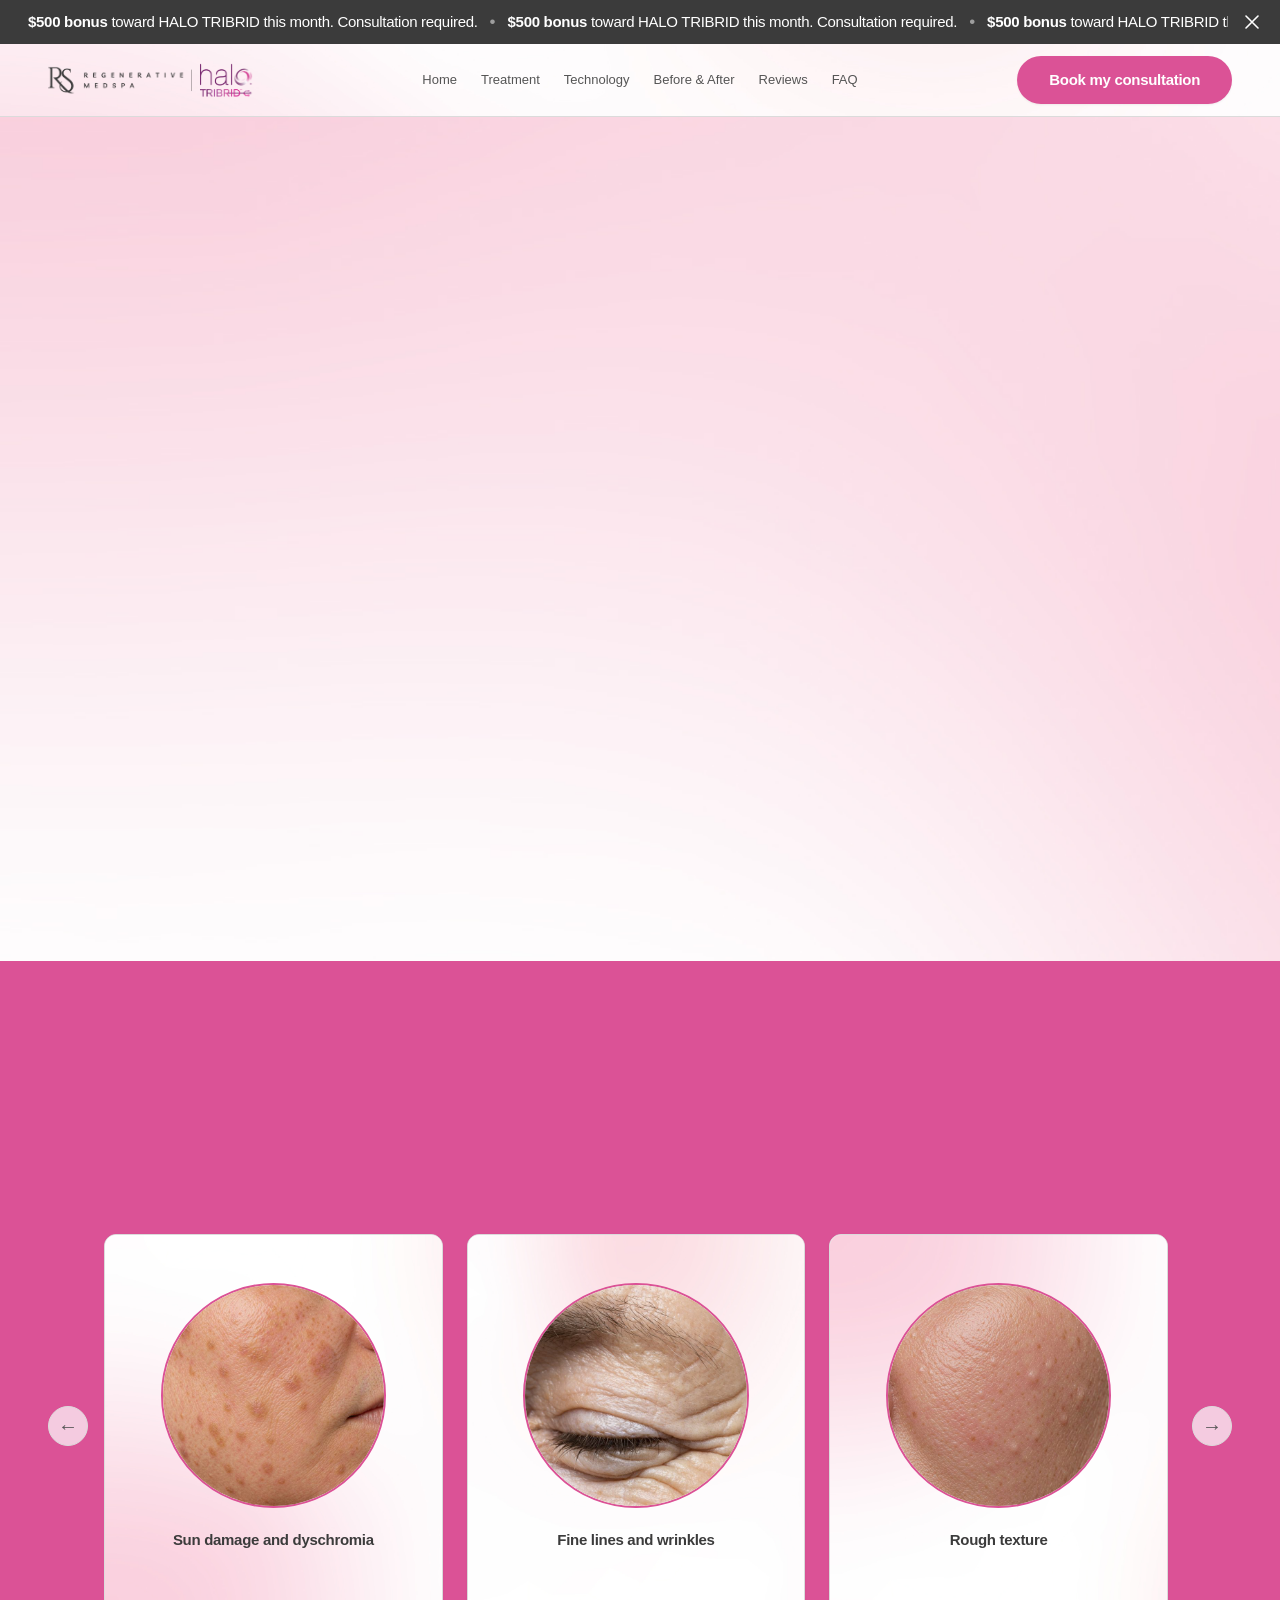
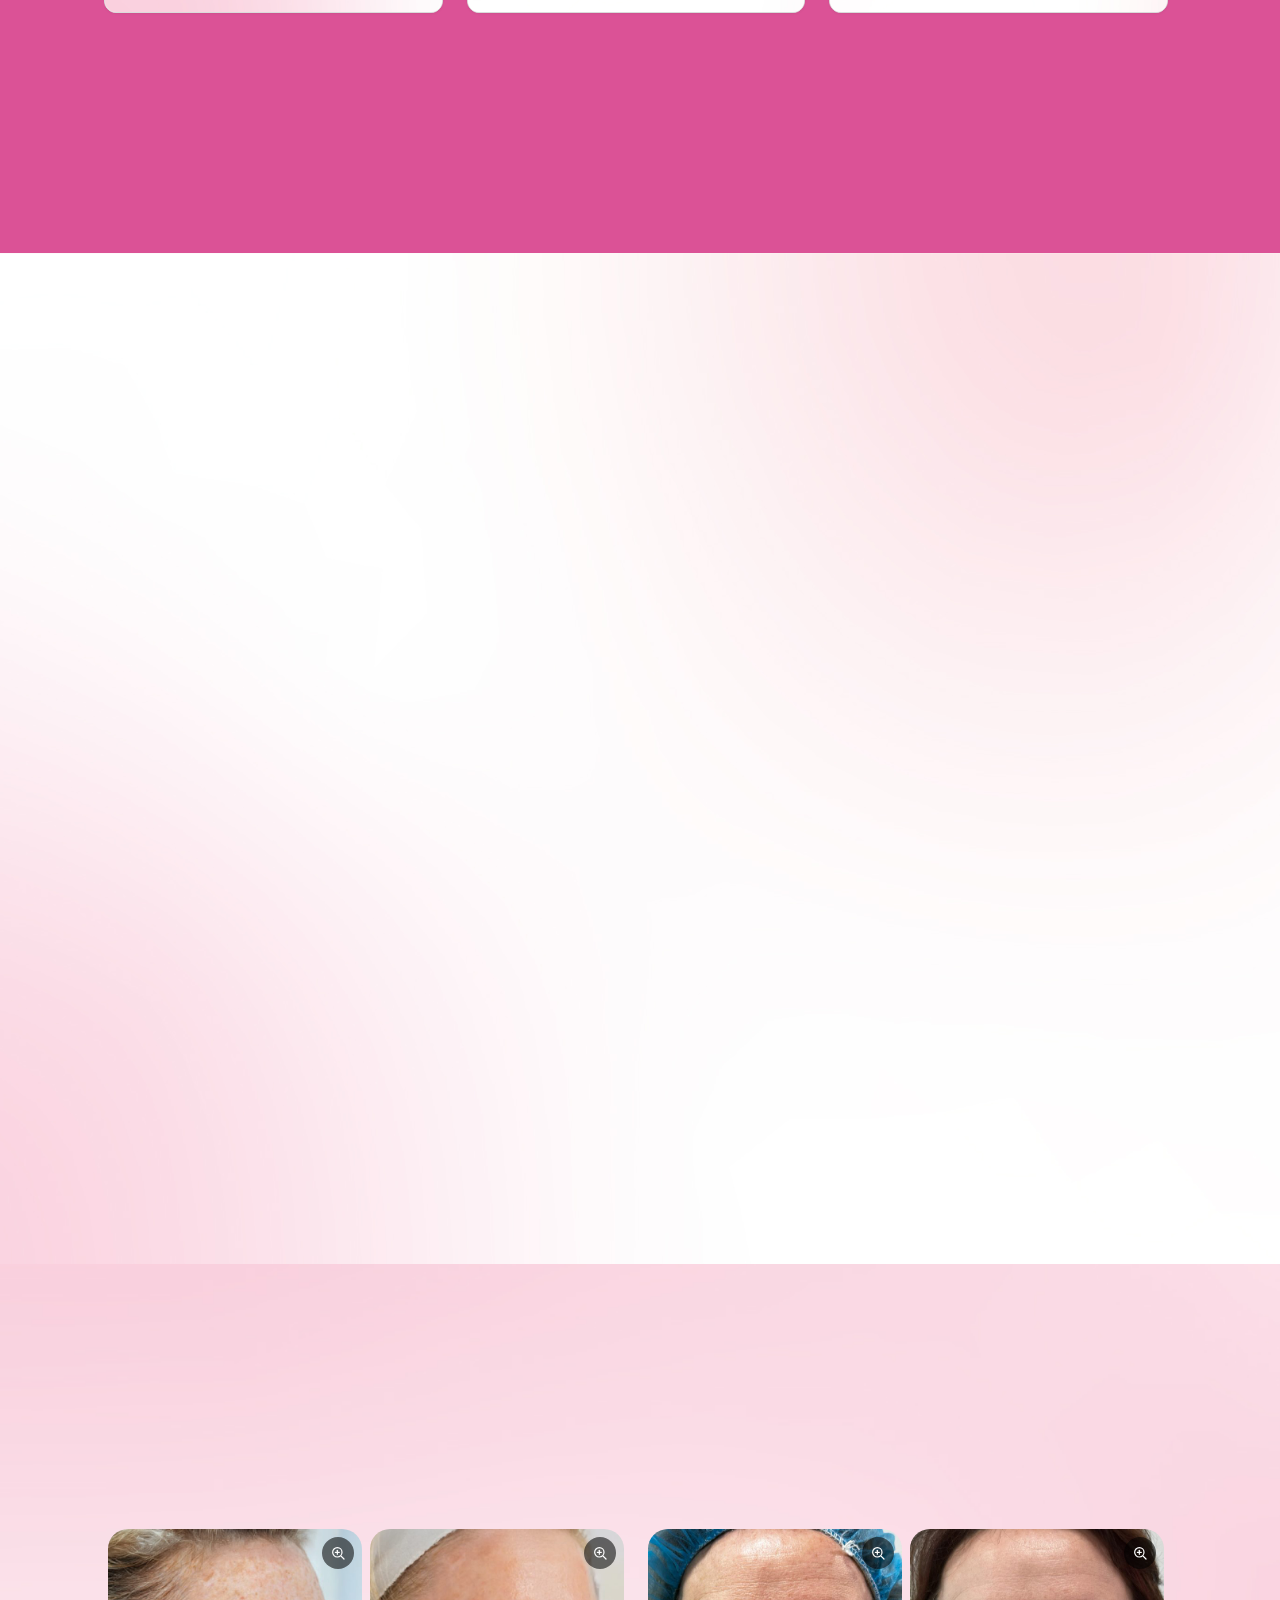
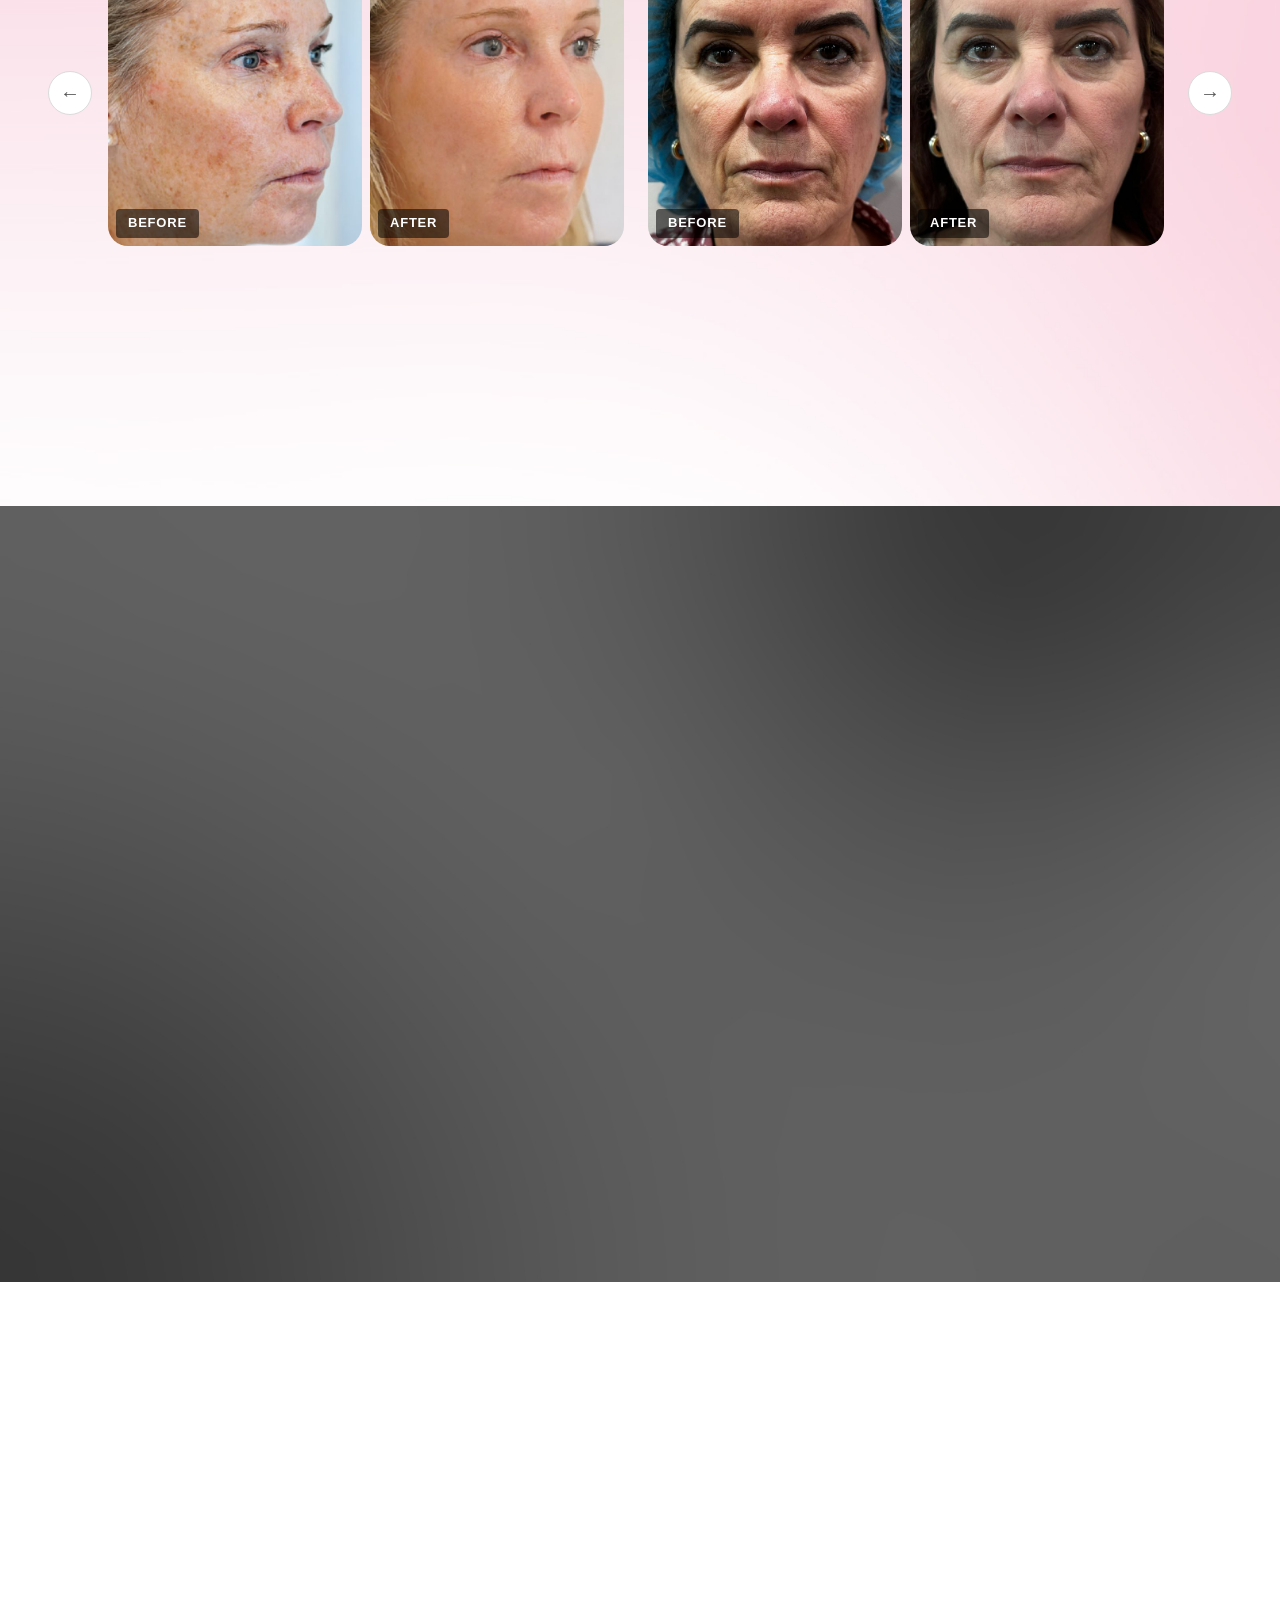
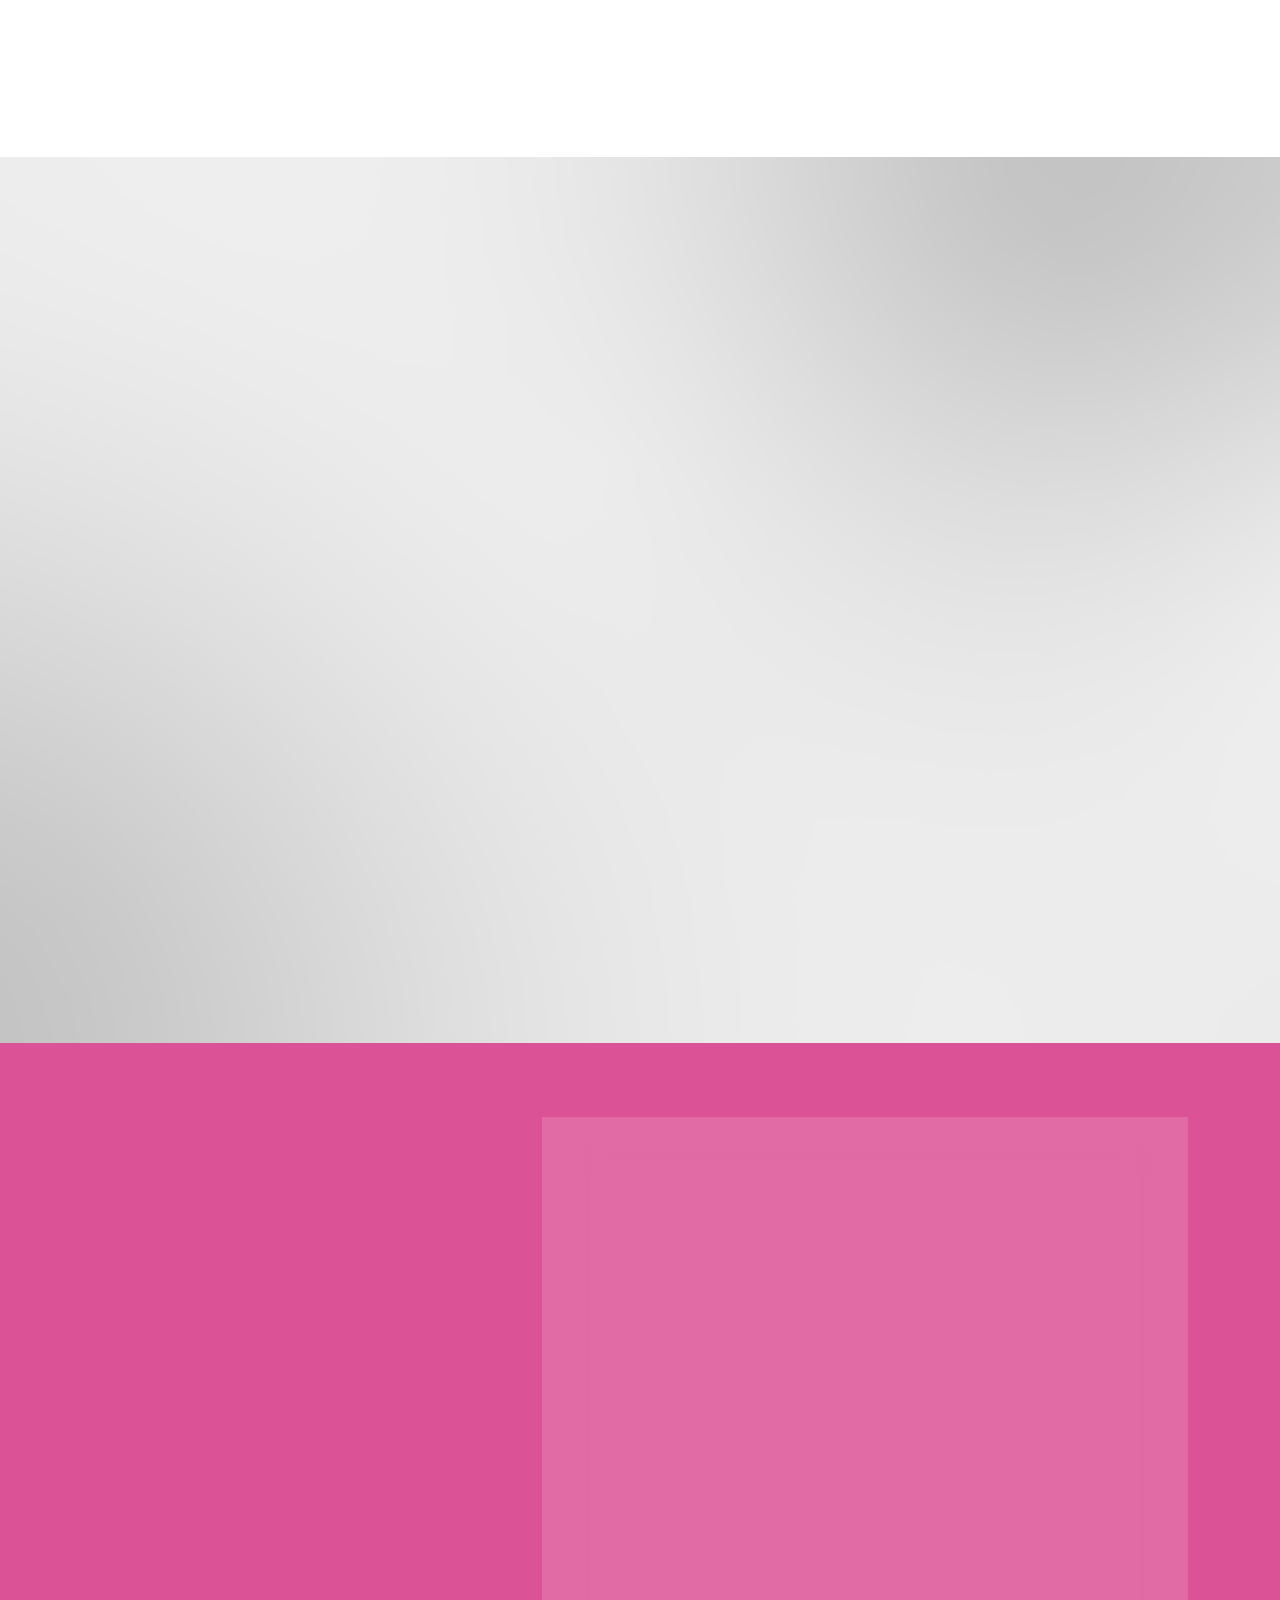
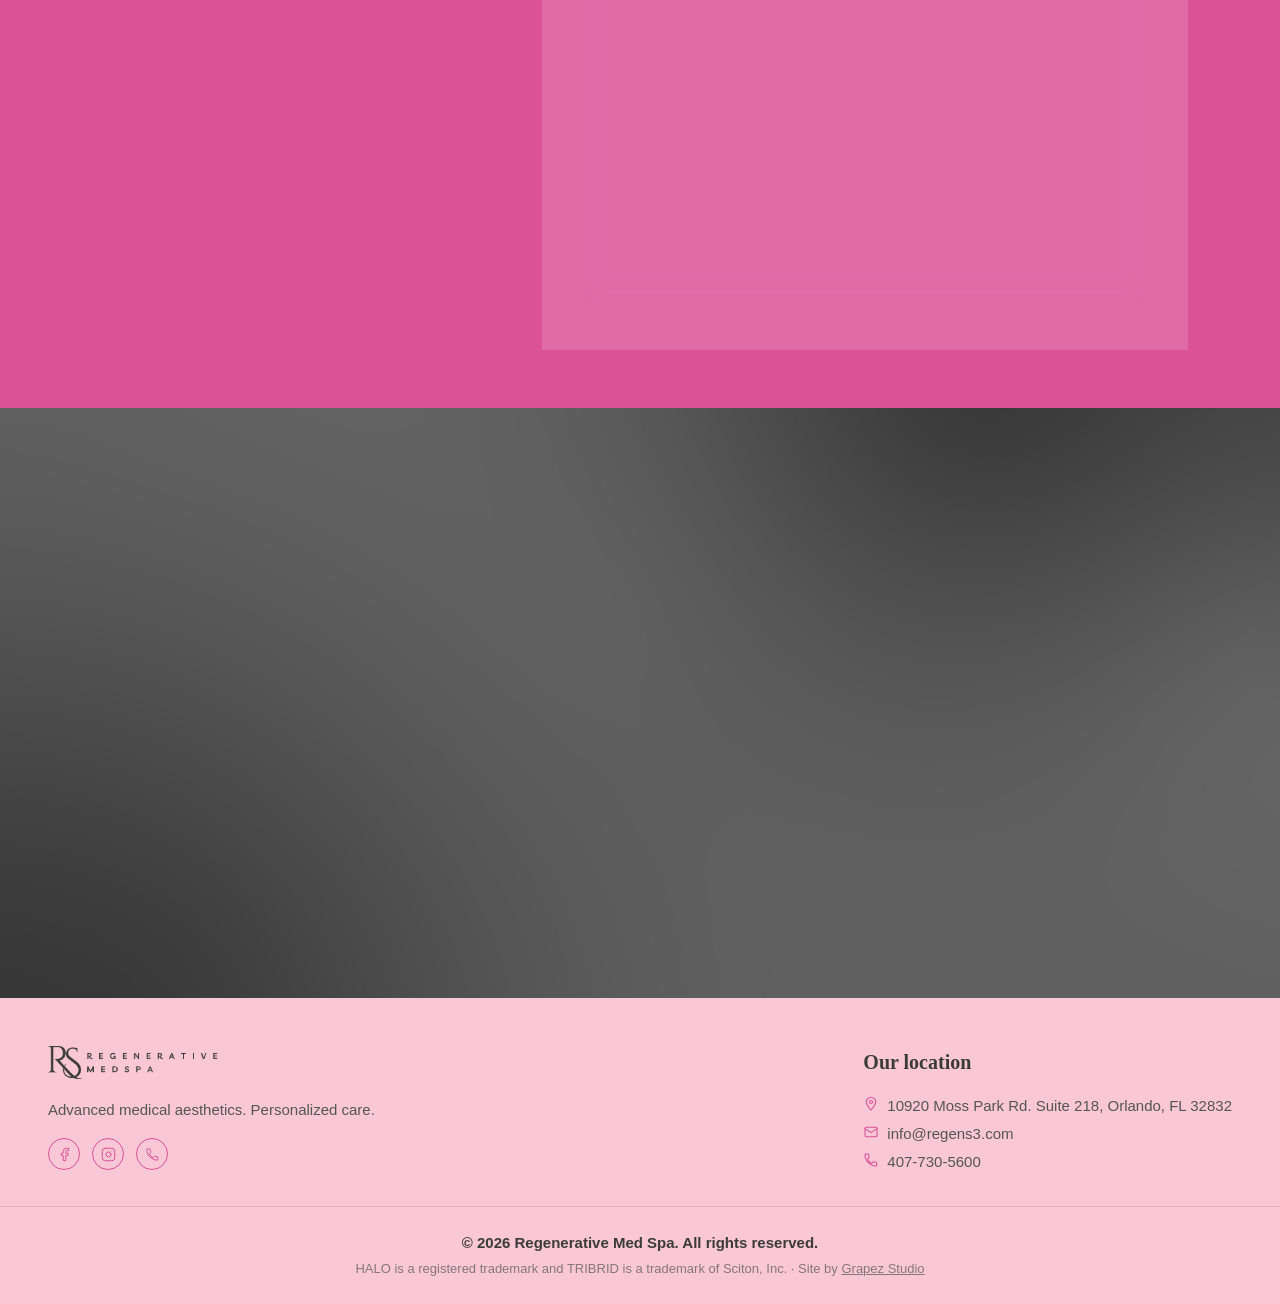
==== commit 035869ba: "final final" ====
--- a/index.html
+++ b/index.html
@@ -6,6 +6,25 @@
 <title>HALO TRIBRID Skin Renewal | Regenerative Med Spa, Lake Nona Orlando</title>
 <meta name="description" content="Regenerative Med Spa introduces HALO TRIBRID, an advanced Sciton laser resurfacing technology. Book your consultation in Lake Nona, Orlando and ask about your $500 bonus." />
 
+<!-- TODO: replace placeholder-domain.com with the live production domain once it's assigned, then update canonical/og:url/twitter + robots.txt + sitemap.xml to match -->
+<link rel="canonical" href="https://www.placeholder-domain.com/" />
+
+<link rel="icon" type="image/png" href="Img/a-02.png" />
+<link rel="apple-touch-icon" href="Img/a-02.png" />
+
+<meta property="og:type" content="business.business" />
+<meta property="og:site_name" content="Regenerative Med Spa" />
+<meta property="og:title" content="HALO TRIBRID Skin Renewal | Regenerative Med Spa, Lake Nona Orlando" />
+<meta property="og:description" content="Regenerative Med Spa introduces HALO TRIBRID, an advanced Sciton laser resurfacing technology. Book your consultation in Lake Nona, Orlando and ask about your $500 bonus." />
+<meta property="og:image" content="https://www.placeholder-domain.com/Img/1_Hero.jpg" />
+<meta property="og:url" content="https://www.placeholder-domain.com/" />
+<meta property="og:locale" content="en_US" />
+
+<meta name="twitter:card" content="summary_large_image" />
+<meta name="twitter:title" content="HALO TRIBRID Skin Renewal | Regenerative Med Spa, Lake Nona Orlando" />
+<meta name="twitter:description" content="Regenerative Med Spa introduces HALO TRIBRID, an advanced Sciton laser resurfacing technology. Book your consultation in Lake Nona, Orlando and ask about your $500 bonus." />
+<meta name="twitter:image" content="https://www.placeholder-domain.com/Img/1_Hero.jpg" />
+
 <link rel="preconnect" href="https://fonts.googleapis.com" />
 <link rel="preconnect" href="https://fonts.gstatic.com" crossorigin />
 <link href="https://fonts.googleapis.com/css2?family=Philosopher:wght@400;700&family=Raleway:wght@400;500;600;700;800&family=JetBrains+Mono:wght@500;600&display=swap" rel="stylesheet" />
@@ -15,6 +34,108 @@
 <link rel="stylesheet" href="css/layout.css" />
 <link rel="stylesheet" href="css/components.css" />
 <link rel="stylesheet" href="css/sections.css" />
+
+<script type="application/ld+json">
+{
+  "@context": "https://schema.org",
+  "@type": "MedicalBusiness",
+  "name": "Regenerative Med Spa",
+  "image": "https://www.placeholder-domain.com/Img/1_Hero.jpg",
+  "url": "https://www.placeholder-domain.com/",
+  "telephone": "+1-407-730-5600",
+  "email": "info@regens3.com",
+  "priceRange": "$$",
+  "address": {
+    "@type": "PostalAddress",
+    "streetAddress": "10920 Moss Park Rd. Suite 218",
+    "addressLocality": "Orlando",
+    "addressRegion": "FL",
+    "postalCode": "32832",
+    "addressCountry": "US"
+  },
+  "areaServed": {
+    "@type": "City",
+    "name": "Lake Nona, Orlando"
+  },
+  "sameAs": [
+    "https://www.facebook.com/regens3medspa/",
+    "https://www.instagram.com/regenerativemedspa/"
+  ]
+}
+</script>
+
+<script type="application/ld+json">
+{
+  "@context": "https://schema.org",
+  "@type": "FAQPage",
+  "mainEntity": [
+    {
+      "@type": "Question",
+      "name": "What is HALO TRIBRID?",
+      "acceptedAnswer": {
+        "@type": "Answer",
+        "text": "HALO TRIBRID is an advanced Sciton laser resurfacing technology that uses three wavelengths in one customized treatment to help improve the appearance of texture, pigment and overall skin quality."
+      }
+    },
+    {
+      "@type": "Question",
+      "name": "What concerns can it help improve?",
+      "acceptedAnswer": {
+        "@type": "Answer",
+        "text": "HALO TRIBRID may help improve the appearance of dark spots, sun damage, uneven tone, rough texture, visible pores, fine lines, wrinkles, acne scars, post-acne texture, dullness and overall skin quality."
+      }
+    },
+    {
+      "@type": "Question",
+      "name": "Can it help with dark spots and sun damage?",
+      "acceptedAnswer": {
+        "@type": "Answer",
+        "text": "Yes, HALO TRIBRID can be customized to help target visible pigment, sun spots and uneven tone. A consultation is required to determine the best approach for your skin."
+      }
+    },
+    {
+      "@type": "Question",
+      "name": "Can it help with acne scars?",
+      "acceptedAnswer": {
+        "@type": "Answer",
+        "text": "HALO TRIBRID may help improve the appearance of acne scars, post-acne texture and uneven skin surface. The right approach depends on the type of scarring, your skin type and your evaluation."
+      }
+    },
+    {
+      "@type": "Question",
+      "name": "Is it only for the face?",
+      "acceptedAnswer": {
+        "@type": "Answer",
+        "text": "No. Depending on your evaluation, HALO TRIBRID may be used on areas such as the face, neck, chest, hands, arms, legs or other body areas."
+      }
+    },
+    {
+      "@type": "Question",
+      "name": "How many treatments will I need?",
+      "acceptedAnswer": {
+        "@type": "Answer",
+        "text": "The number of treatments depends on your skin concerns, goals and provider recommendation. Some patients may see visible improvement after one treatment, while others may benefit from a series."
+      }
+    },
+    {
+      "@type": "Question",
+      "name": "Is there downtime?",
+      "acceptedAnswer": {
+        "@type": "Answer",
+        "text": "Downtime can vary depending on your customized settings, treatment area and skin response. Your provider will explain what to expect before and after your treatment."
+      }
+    },
+    {
+      "@type": "Question",
+      "name": "Is a consultation required?",
+      "acceptedAnswer": {
+        "@type": "Answer",
+        "text": "Yes. A professional consultation is required to determine if HALO TRIBRID is right for your skin and to create a treatment plan based on your goals."
+      }
+    }
+  ]
+}
+</script>
 </head>
 <body>
 <a class="skip-link" href="#main">Skip to main content</a>
@@ -118,7 +239,7 @@
           lines, rough texture and acne scars, all in one personalized session.
         </p>
         <div class="hero__ctas">
-          <a class="btn btn--primary btn--lg" href="#consult-form">Book Consultation</a>
+          <a class="btn btn--primary btn--lg" href="#consult-form">Book consultation</a>
         </div>
         <p class="microcopy">*Professional evaluation required. Bonus applies toward HALO TRIBRID only.</p>
       </div>
@@ -308,10 +429,16 @@
               <div class="ba-slide__img">
                 <img class="placeholder-img" src="assets/images/before-after/case-01-before.jpg" alt="Before photo of patient's skin" width="640" height="800" loading="lazy" decoding="async" />
                 <span class="ba-slide__label">BEFORE</span>
+                <button type="button" class="ba-slide__zoom" aria-label="Zoom before photo, case 1">
+                  <svg viewBox="0 0 24 24" fill="none" stroke="currentColor" stroke-width="1.8" stroke-linecap="round" stroke-linejoin="round" aria-hidden="true"><circle cx="11" cy="11" r="7"/><line x1="21" y1="21" x2="16.65" y2="16.65"/><line x1="11" y1="8" x2="11" y2="14"/><line x1="8" y1="11" x2="14" y2="11"/></svg>
+                </button>
               </div>
               <div class="ba-slide__img">
                 <img class="placeholder-img" src="assets/images/before-after/case-01-after.jpg" alt="After photo of patient's skin following HALO TRIBRID treatment" width="640" height="800" loading="lazy" decoding="async" />
                 <span class="ba-slide__label">AFTER</span>
+                <button type="button" class="ba-slide__zoom" aria-label="Zoom after photo, case 1">
+                  <svg viewBox="0 0 24 24" fill="none" stroke="currentColor" stroke-width="1.8" stroke-linecap="round" stroke-linejoin="round" aria-hidden="true"><circle cx="11" cy="11" r="7"/><line x1="21" y1="21" x2="16.65" y2="16.65"/><line x1="11" y1="8" x2="11" y2="14"/><line x1="8" y1="11" x2="14" y2="11"/></svg>
+                </button>
               </div>
             </div>
           </figure>
@@ -321,10 +448,16 @@
               <div class="ba-slide__img">
                 <img class="placeholder-img" src="assets/images/before-after/case-02-before.jpg" alt="Before photo of patient's skin" width="640" height="800" loading="lazy" decoding="async" />
                 <span class="ba-slide__label">BEFORE</span>
+                <button type="button" class="ba-slide__zoom" aria-label="Zoom before photo, case 2">
+                  <svg viewBox="0 0 24 24" fill="none" stroke="currentColor" stroke-width="1.8" stroke-linecap="round" stroke-linejoin="round" aria-hidden="true"><circle cx="11" cy="11" r="7"/><line x1="21" y1="21" x2="16.65" y2="16.65"/><line x1="11" y1="8" x2="11" y2="14"/><line x1="8" y1="11" x2="14" y2="11"/></svg>
+                </button>
               </div>
               <div class="ba-slide__img">
                 <img class="placeholder-img" src="assets/images/before-after/case-02-after.jpg" alt="After photo of patient's skin following HALO TRIBRID treatment" width="640" height="800" loading="lazy" decoding="async" />
                 <span class="ba-slide__label">AFTER</span>
+                <button type="button" class="ba-slide__zoom" aria-label="Zoom after photo, case 2">
+                  <svg viewBox="0 0 24 24" fill="none" stroke="currentColor" stroke-width="1.8" stroke-linecap="round" stroke-linejoin="round" aria-hidden="true"><circle cx="11" cy="11" r="7"/><line x1="21" y1="21" x2="16.65" y2="16.65"/><line x1="11" y1="8" x2="11" y2="14"/><line x1="8" y1="11" x2="14" y2="11"/></svg>
+                </button>
               </div>
             </div>
           </figure>
@@ -334,10 +467,16 @@
               <div class="ba-slide__img">
                 <img class="placeholder-img" src="assets/images/before-after/case-03-before.jpg" alt="Before photo of patient's skin" width="640" height="800" loading="lazy" decoding="async" />
                 <span class="ba-slide__label">BEFORE</span>
+                <button type="button" class="ba-slide__zoom" aria-label="Zoom before photo, case 3">
+                  <svg viewBox="0 0 24 24" fill="none" stroke="currentColor" stroke-width="1.8" stroke-linecap="round" stroke-linejoin="round" aria-hidden="true"><circle cx="11" cy="11" r="7"/><line x1="21" y1="21" x2="16.65" y2="16.65"/><line x1="11" y1="8" x2="11" y2="14"/><line x1="8" y1="11" x2="14" y2="11"/></svg>
+                </button>
               </div>
               <div class="ba-slide__img">
                 <img class="placeholder-img" src="assets/images/before-after/case-03-after.jpg" alt="After photo of patient's skin following HALO TRIBRID treatment" width="640" height="800" loading="lazy" decoding="async" />
                 <span class="ba-slide__label">AFTER</span>
+                <button type="button" class="ba-slide__zoom" aria-label="Zoom after photo, case 3">
+                  <svg viewBox="0 0 24 24" fill="none" stroke="currentColor" stroke-width="1.8" stroke-linecap="round" stroke-linejoin="round" aria-hidden="true"><circle cx="11" cy="11" r="7"/><line x1="21" y1="21" x2="16.65" y2="16.65"/><line x1="11" y1="8" x2="11" y2="14"/><line x1="8" y1="11" x2="14" y2="11"/></svg>
+                </button>
               </div>
             </div>
           </figure>
@@ -347,10 +486,16 @@
               <div class="ba-slide__img">
                 <img class="placeholder-img" src="assets/images/before-after/case-04-before.jpg" alt="Before photo of patient's skin" width="640" height="800" loading="lazy" decoding="async" />
                 <span class="ba-slide__label">BEFORE</span>
+                <button type="button" class="ba-slide__zoom" aria-label="Zoom before photo, case 4">
+                  <svg viewBox="0 0 24 24" fill="none" stroke="currentColor" stroke-width="1.8" stroke-linecap="round" stroke-linejoin="round" aria-hidden="true"><circle cx="11" cy="11" r="7"/><line x1="21" y1="21" x2="16.65" y2="16.65"/><line x1="11" y1="8" x2="11" y2="14"/><line x1="8" y1="11" x2="14" y2="11"/></svg>
+                </button>
               </div>
               <div class="ba-slide__img">
                 <img class="placeholder-img" src="assets/images/before-after/case-04-after.jpg" alt="After photo of patient's skin following HALO TRIBRID treatment" width="640" height="800" loading="lazy" decoding="async" />
                 <span class="ba-slide__label">AFTER</span>
+                <button type="button" class="ba-slide__zoom" aria-label="Zoom after photo, case 4">
+                  <svg viewBox="0 0 24 24" fill="none" stroke="currentColor" stroke-width="1.8" stroke-linecap="round" stroke-linejoin="round" aria-hidden="true"><circle cx="11" cy="11" r="7"/><line x1="21" y1="21" x2="16.65" y2="16.65"/><line x1="11" y1="8" x2="11" y2="14"/><line x1="8" y1="11" x2="14" y2="11"/></svg>
+                </button>
               </div>
             </div>
           </figure>
@@ -743,7 +888,7 @@
     </div>
 
     <div class="site-footer__contact-col">
-      <p class="site-footer__location-heading">Our Location</p>
+      <p class="site-footer__location-heading">Our location</p>
       <address class="site-footer__contact">
         <p>
           <svg class="site-footer__contact-icon" aria-hidden="true" viewBox="0 0 24 24" fill="none" stroke="currentColor" stroke-width="1.6" stroke-linecap="round" stroke-linejoin="round"><path d="M12 21s7-7.58 7-12a7 7 0 10-14 0c0 4.42 7 12 7 12z"/><circle cx="12" cy="9" r="2.3"/></svg>
@@ -762,7 +907,8 @@
   </div>
 
   <div class="container">
-    <p class="site-footer__copyright">&copy; <span id="current-year">2026</span> Regenerative Med Spa. HALO is a registered trademark and TRIBRID is a trademark of Sciton, Inc.</p>
+    <p class="site-footer__legal">&copy; <span id="current-year">2026</span> Regenerative Med Spa. All rights reserved.</p>
+    <p class="site-footer__legal-sub">HALO is a registered trademark and TRIBRID is a trademark of Sciton, Inc. &middot; Site by <a class="site-footer__legal-link" href="https://www.grapezstudio.com/" target="_blank" rel="noopener noreferrer">Grapez Studio</a></p>
   </div>
 </footer>
 
--- a/css/components.css
+++ b/css/components.css
@@ -508,6 +508,73 @@
   border-radius: var(--radius-sm);
 }
 
+.ba-slide__zoom {
+  position: absolute;
+  top: var(--space-2);
+  right: var(--space-2);
+  display: grid;
+  place-items: center;
+  width: 32px;
+  height: 32px;
+  border-radius: var(--radius-pill);
+  background: var(--color-overlay-scrim);
+  color: var(--color-text-inverse);
+  transition: background-color var(--duration-fast) var(--ease-standard);
+}
+
+.ba-slide__zoom svg {
+  width: 16px;
+  height: 16px;
+}
+
+.ba-slide__zoom:hover {
+  background: var(--color-brand-primary);
+}
+
+.lightbox {
+  position: fixed;
+  inset: 0;
+  z-index: var(--z-modal, 1000);
+  display: grid;
+  place-items: center;
+  padding: var(--space-6);
+  background: rgb(0 0 0 / 0.85);
+}
+
+.lightbox[hidden] {
+  display: none;
+}
+
+.lightbox__img {
+  max-width: min(90vw, 900px);
+  max-height: 90vh;
+  width: auto;
+  height: auto;
+  border-radius: var(--radius-card);
+  object-fit: contain;
+}
+
+.lightbox__close {
+  position: fixed;
+  top: var(--space-5);
+  right: var(--space-5);
+  display: grid;
+  place-items: center;
+  width: 40px;
+  height: 40px;
+  border-radius: var(--radius-pill);
+  background: rgb(255 255 255 / 0.15);
+  color: var(--color-text-inverse);
+}
+
+.lightbox__close:hover {
+  background: rgb(255 255 255 / 0.3);
+}
+
+body.lightbox-open {
+  overflow: hidden;
+}
+
 .ba-carousel__arrow {
   display: grid;
   place-items: center;
--- a/css/sections.css
+++ b/css/sections.css
@@ -311,6 +311,10 @@
   text-align: center;
   margin-inline: auto;
   margin-bottom: var(--space-5);
+}
+
+.skin-layers .eyebrow {
+  margin-bottom: var(--space-1);
 }
 
 .skin-layers__grid {
@@ -811,7 +815,8 @@
 }
 
 .faq__subtitle {
-  margin: 0;
+  margin-block: 0;
+  margin-inline: auto;
   color: var(--color-text-muted);
 }
 
@@ -885,7 +890,7 @@
 .consult-form-section__copy .bonus-line {
   margin: 0;
   font-family: var(--font-display);
-  font-size: var(--text-md);
+  font-size: calc(var(--text-md) + 5pt);
   font-weight: 700;
   color: #f9c7d6;
 }
@@ -947,13 +952,13 @@
 }
 
 .final-cta .btn--outline {
-  color: #db5296;
-  border-color: #db5296;
+  color: #f9c7d6;
+  border-color: #f9c7d6;
 }
 
 .final-cta .btn--outline:hover {
-  background: #db5296;
-  color: var(--color-text-inverse);
+  background: #f9c7d6;
+  color: #3b3b3b;
 }
 
 .final-cta__inner {
@@ -1049,8 +1054,8 @@
   width: 32px;
   height: 32px;
   border-radius: var(--radius-pill);
-  border: 1px solid rgb(0 0 0 / 0.15);
-  color: var(--color-text-muted);
+  border: 1px solid var(--color-brand-primary);
+  color: var(--color-brand-primary);
   transition: background-color var(--duration-fast) var(--ease-standard),
     border-color var(--duration-fast) var(--ease-standard),
     color var(--duration-fast) var(--ease-standard);
@@ -1083,7 +1088,7 @@
 
 .site-footer__contact {
   display: grid;
-  gap: var(--space-2);
+  gap: var(--space-1);
   font-style: normal;
   line-height: var(--leading-normal);
 }
@@ -1092,6 +1097,7 @@
   display: flex;
   align-items: flex-start;
   gap: var(--space-2);
+  margin: 0;
 }
 
 .site-footer__contact-icon {
@@ -1110,8 +1116,20 @@
   color: var(--color-brand-primary);
 }
 
-.site-footer__copyright {
+.site-footer__legal {
   margin-top: var(--space-5);
+  margin-bottom: 0;
+  margin-inline: auto;
+  max-width: none;
+  color: var(--color-text-primary);
+  font-size: var(--text-sm);
+  font-weight: 600;
+  text-align: center;
+}
+
+.site-footer__legal-sub {
+  margin-top: var(--space-1);
+  margin-bottom: 0;
   margin-inline: auto;
   max-width: none;
   color: var(--color-text-muted);
@@ -1120,8 +1138,18 @@
   text-align: center;
 }
 
+.site-footer__legal-link {
+  color: inherit;
+  text-decoration: underline;
+}
+
+.site-footer__legal-link:hover {
+  color: var(--color-brand-primary);
+}
+
 @media (min-width: 480px) {
-  .site-footer__copyright {
+  .site-footer__legal,
+  .site-footer__legal-sub {
     white-space: nowrap;
   }
 }
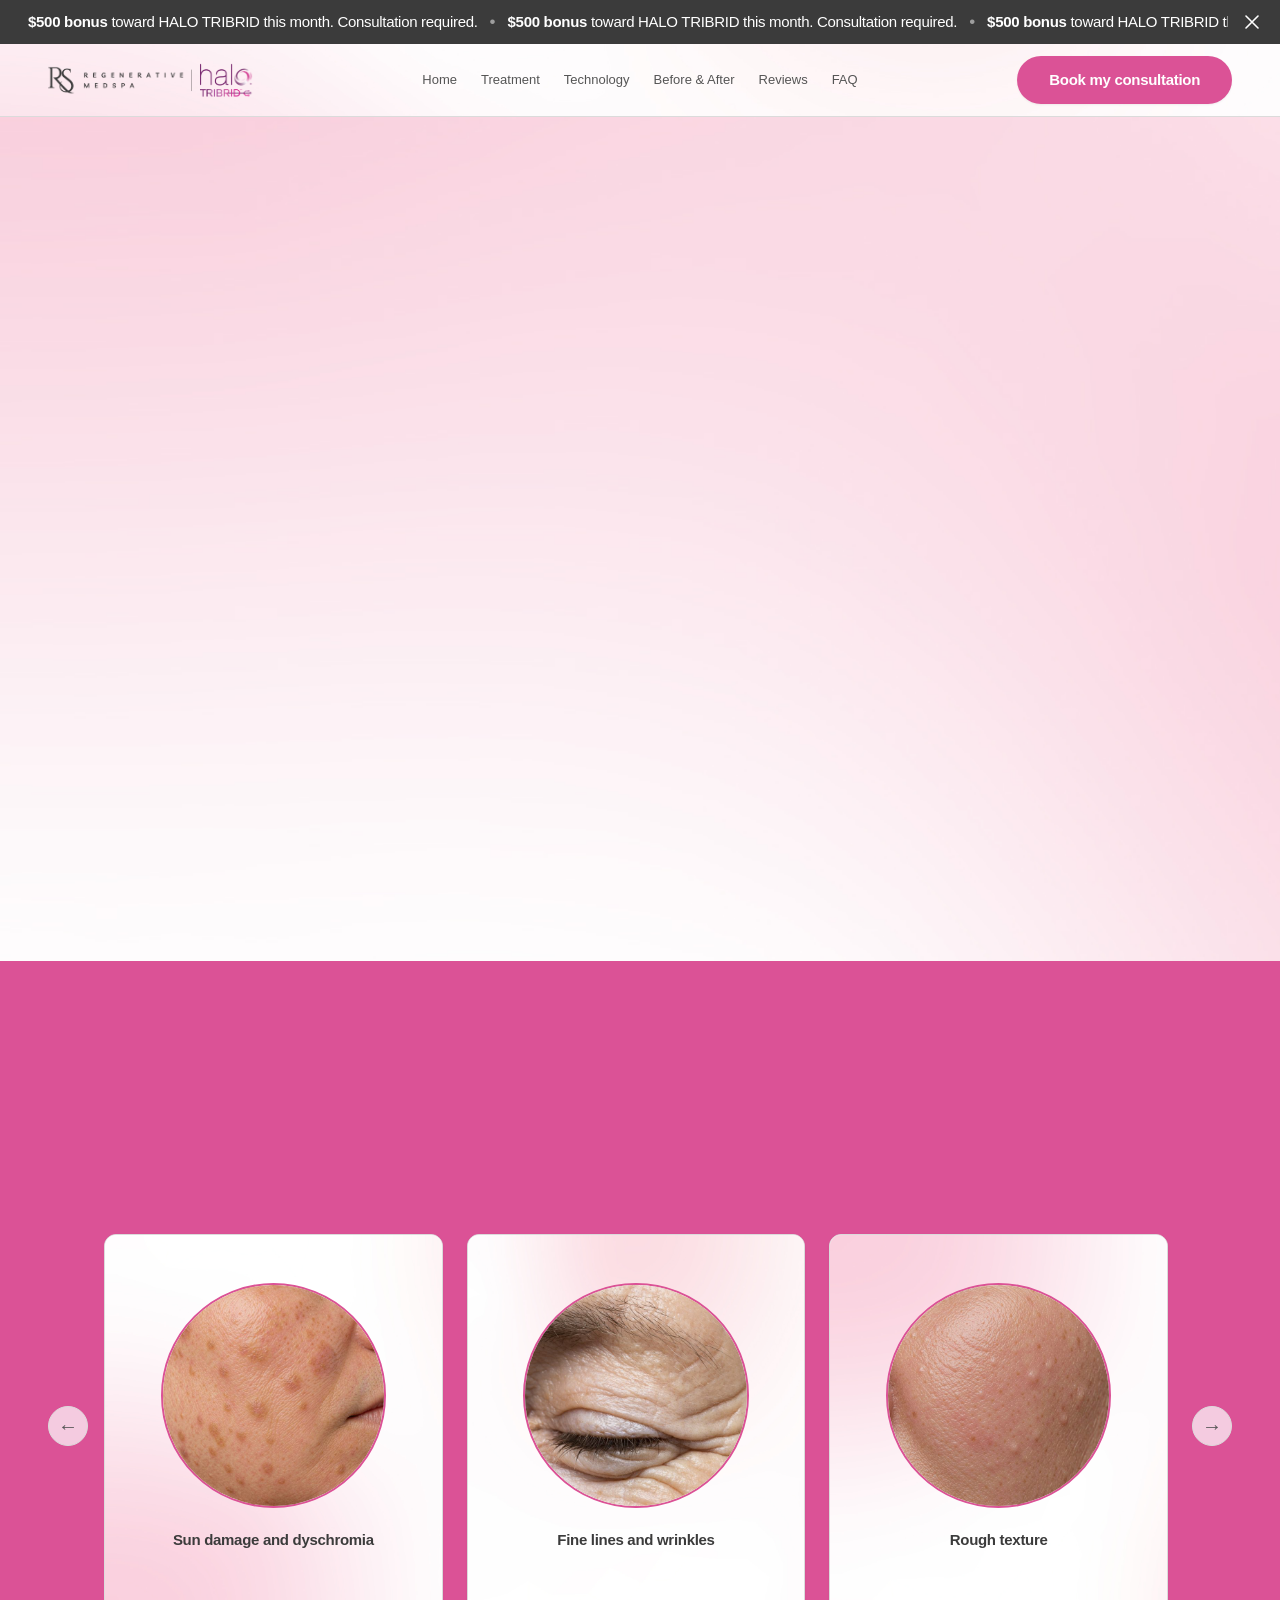
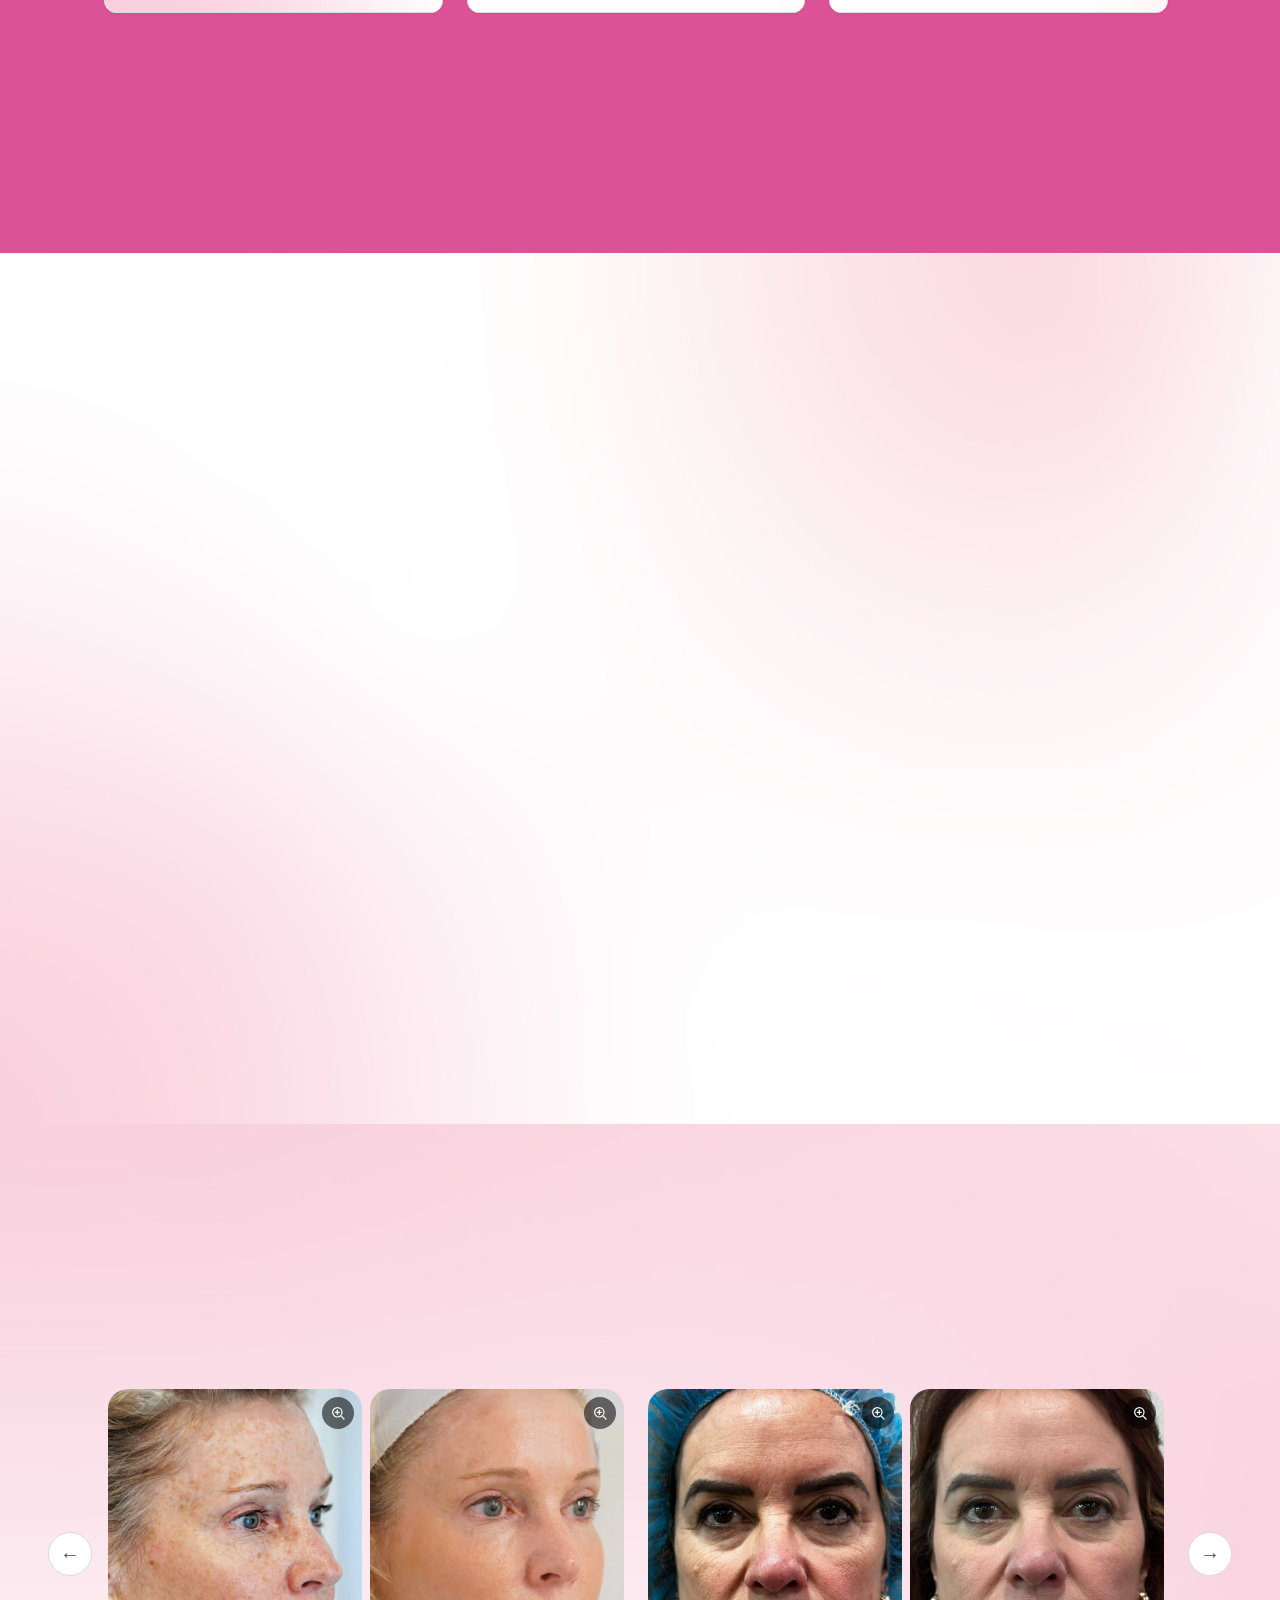
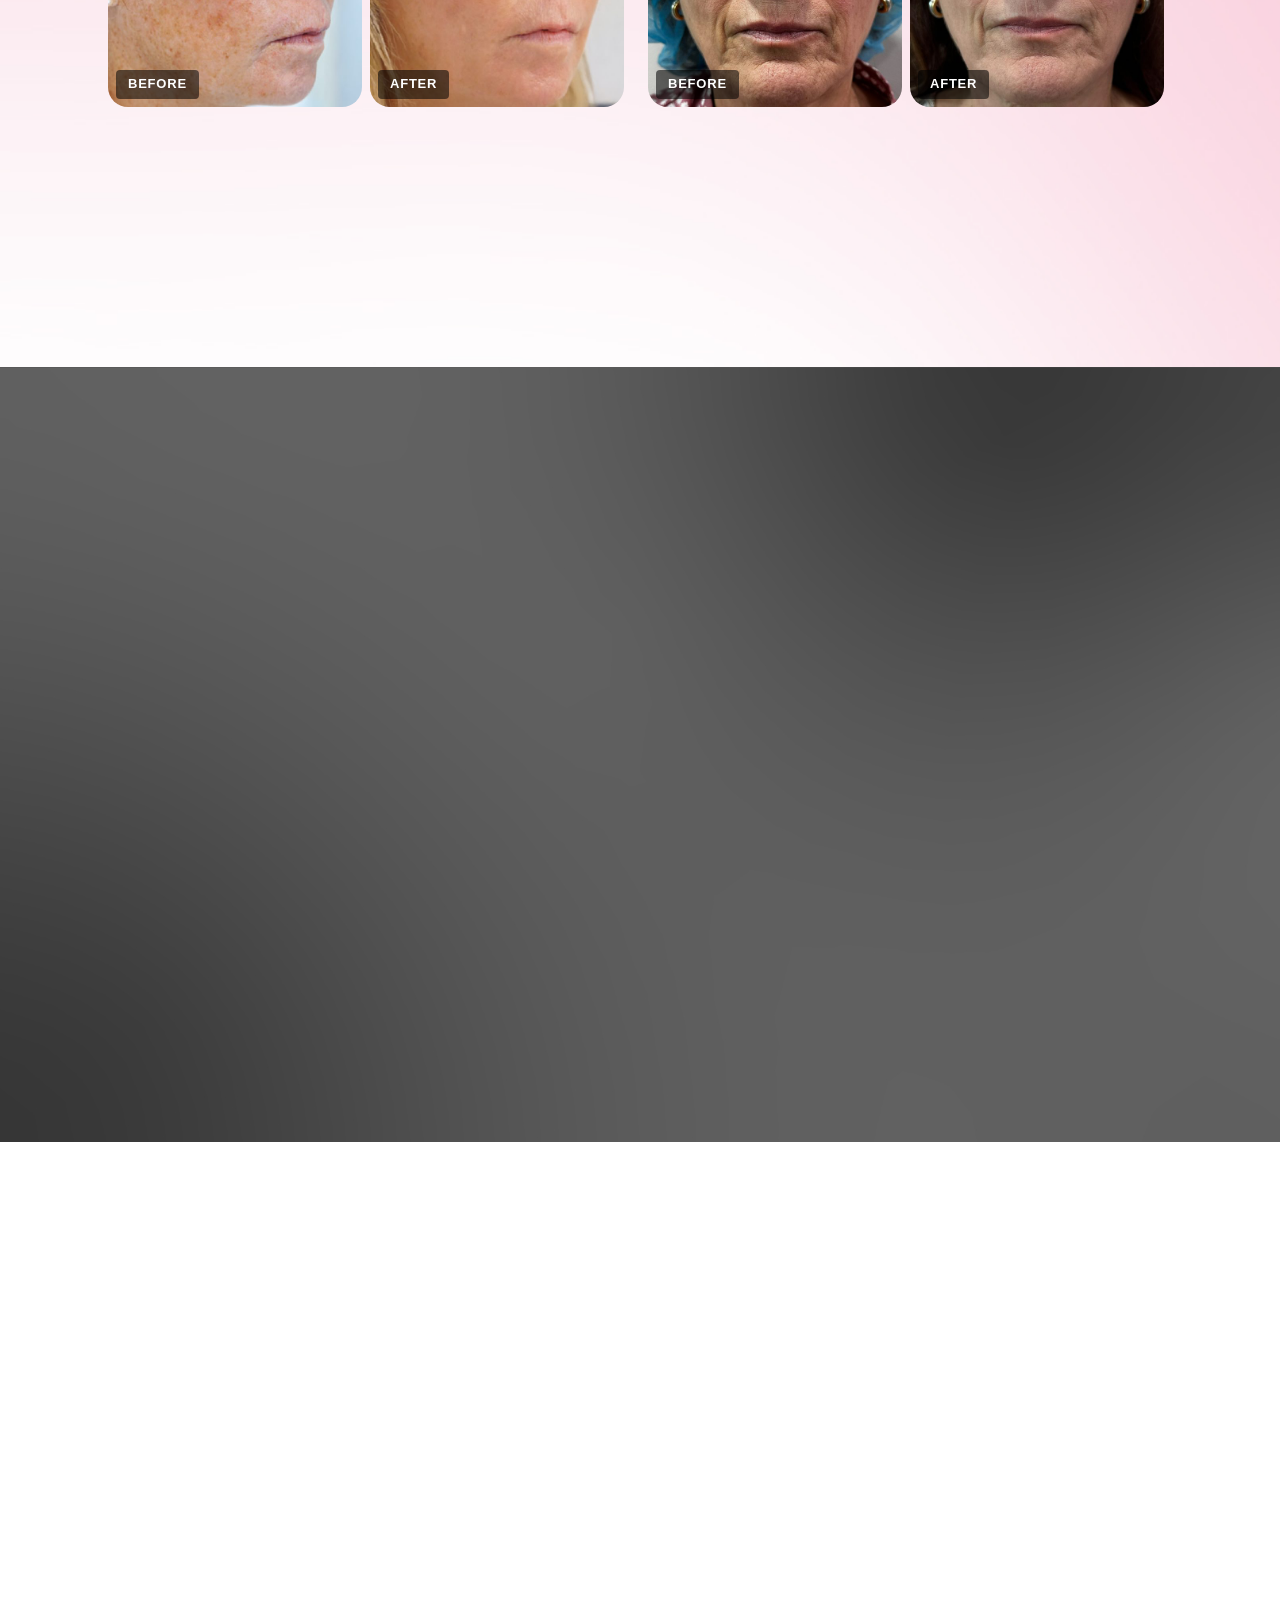
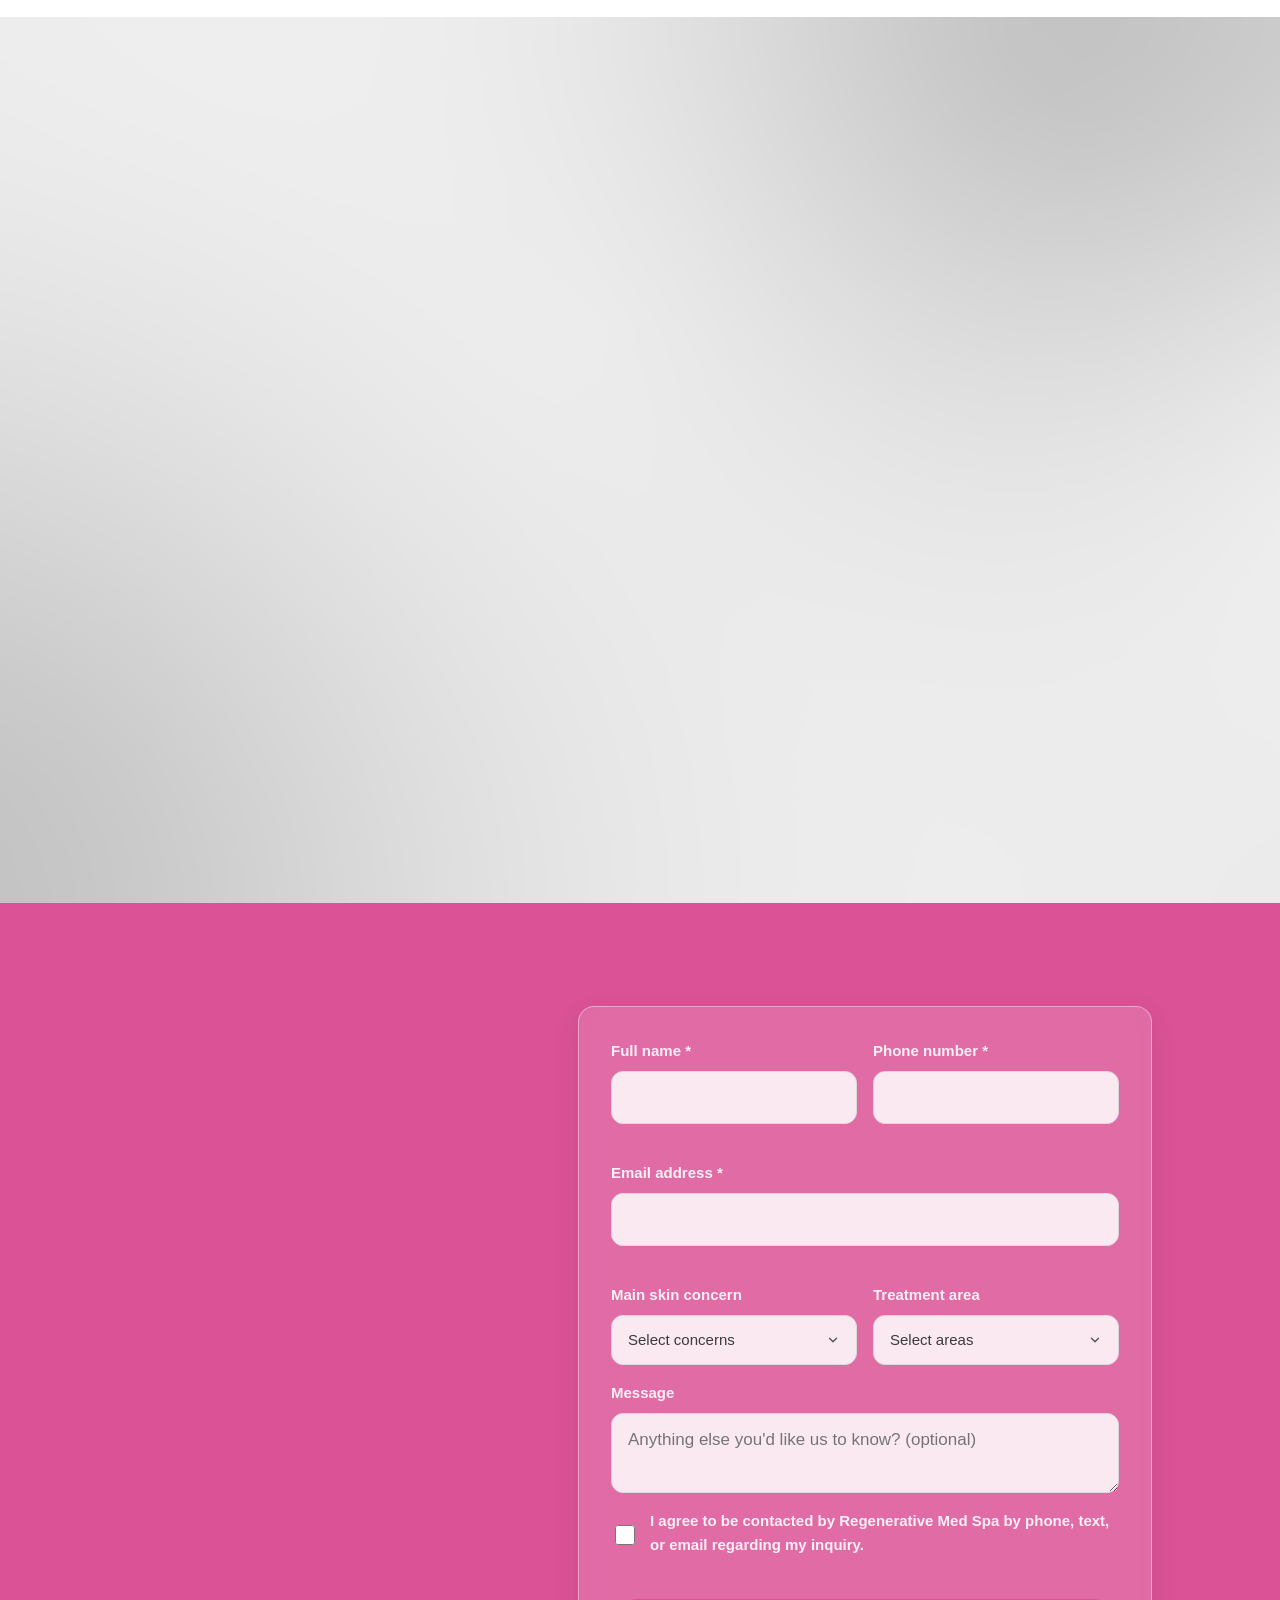
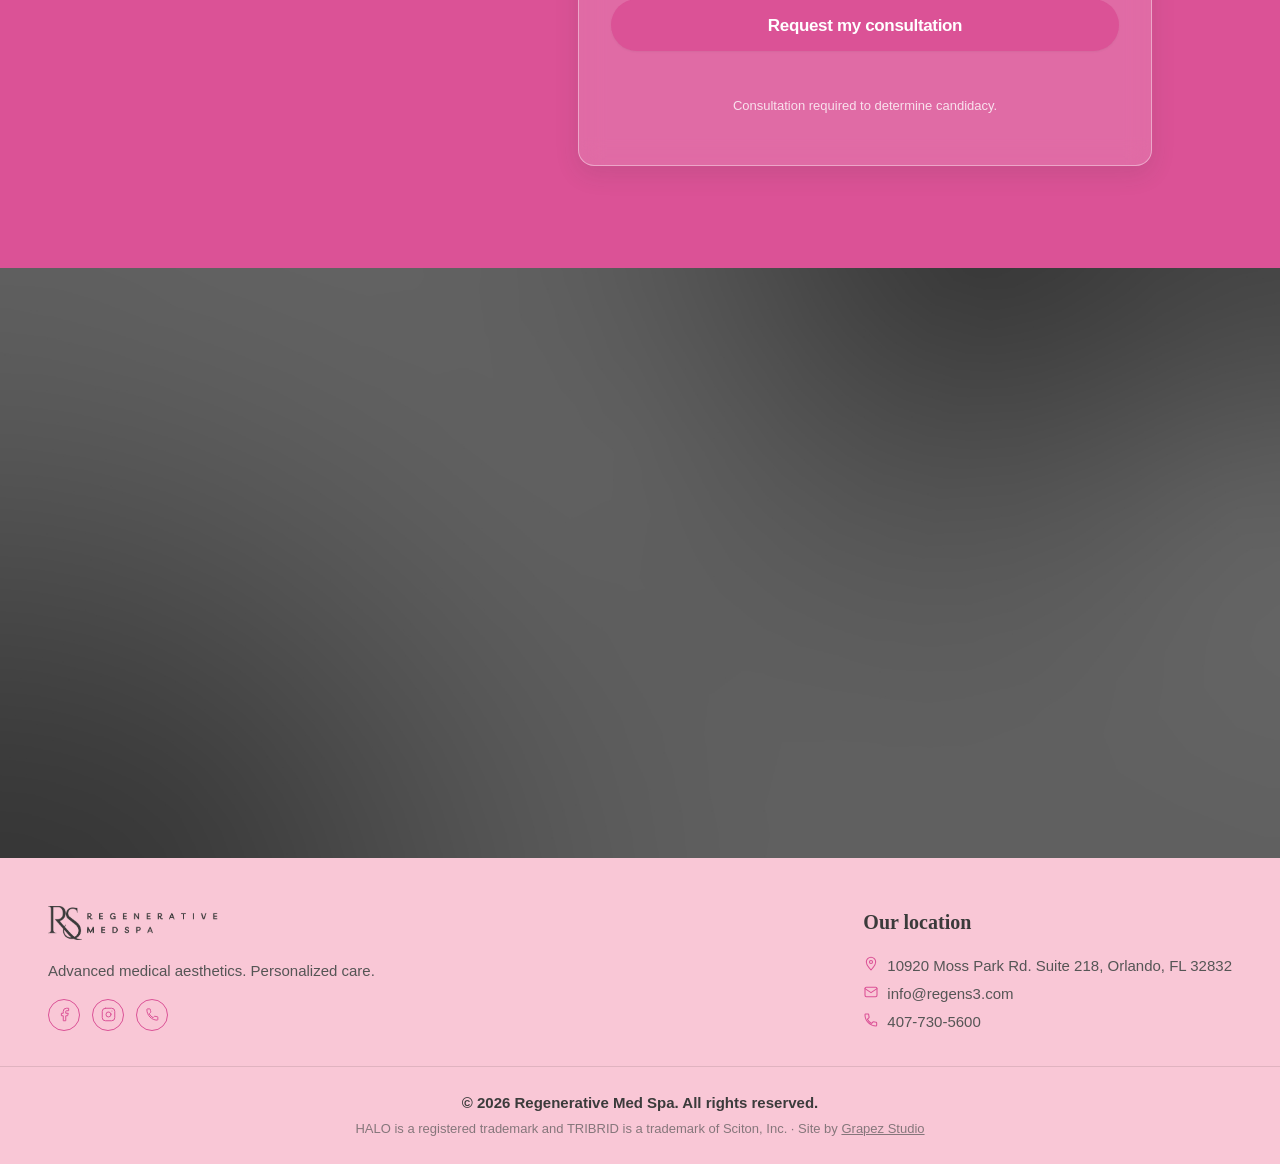
==== commit e8706bbc: "fina final final" ====
--- a/index.html
+++ b/index.html
@@ -241,7 +241,7 @@
         <div class="hero__ctas">
           <a class="btn btn--primary btn--lg" href="#consult-form">Book consultation</a>
         </div>
-        <p class="microcopy">*Professional evaluation required. Bonus applies toward HALO TRIBRID only.</p>
+        <p class="microcopy">*Professional evaluation required. Bonus <br class="hero__microcopy-break" />applies toward HALO TRIBRID only.</p>
       </div>
       <div class="hero__media" data-reveal style="--reveal-index:1;">
         <img class="placeholder-img" src="Img/1_Hero.jpg"
@@ -379,6 +379,19 @@
                   aria-pressed="false" aria-label="Renew — deep tissue layer">
             <span class="skin-layers__marker-dot"></span>
           </button>
+
+          <div class="skin-layers__callout" data-target="smooth" style="top: 35%;" aria-hidden="true">
+            <span class="skin-layers__callout-label">Smooth 2940nm</span>
+            <span class="skin-layers__callout-line"></span>
+          </div>
+          <div class="skin-layers__callout" data-target="brighten" style="top: 52%;" aria-hidden="true">
+            <span class="skin-layers__callout-label">Brighten 1927nm</span>
+            <span class="skin-layers__callout-line"></span>
+          </div>
+          <div class="skin-layers__callout" data-target="renew" style="top: 88%;" aria-hidden="true">
+            <span class="skin-layers__callout-label">Renew 1470nm</span>
+            <span class="skin-layers__callout-line"></span>
+          </div>
         </div>
 
         <div class="skin-layers__content" data-reveal style="--reveal-index:1;">
--- a/css/layout.css
+++ b/css/layout.css
@@ -155,17 +155,27 @@
 }
 
 .site-header__logo {
+  grid-column: 1;
   justify-self: start;
 }
 
 .site-header__logo img {
-  height: 34px;
+  height: auto;
   width: auto;
+  max-width: 150px;
+}
+
+@media (min-width: 1024px) {
+  .site-header__logo img {
+    max-width: 205px;
+    height: 34px;
+  }
 }
 
 .site-header__right {
   display: flex;
   align-items: center;
+  grid-column: 3;
   justify-self: end;
   gap: var(--space-6);
 }
@@ -178,6 +188,7 @@
   .site-header__nav {
     display: flex;
     align-items: center;
+    grid-column: 2;
     justify-self: center;
     gap: var(--space-5);
   }
@@ -202,7 +213,7 @@
   width: 36px;
   height: 36px;
   flex-shrink: 0;
-  color: #555555;
+  color: #db5296;
 }
 
 @media (min-width: 1024px) {
--- a/css/sections.css
+++ b/css/sections.css
@@ -80,6 +80,16 @@
   color: #6b5d54;
 }
 
+.hero__microcopy-break {
+  display: none;
+}
+
+@media (max-width: 767px) {
+  .hero__microcopy-break {
+    display: inline;
+  }
+}
+
 .hero__ctas {
   display: flex;
   flex-wrap: wrap;
@@ -94,6 +104,25 @@
   box-shadow: var(--shadow-lg);
 }
 
+@media (max-width: 767px) {
+  .hero__grid {
+    gap: var(--space-5);
+  }
+
+  .hero__copy {
+    margin-inline: auto;
+    text-align: center;
+  }
+
+  .hero__ctas {
+    justify-content: center;
+  }
+
+  .hero .microcopy {
+    margin-inline: auto;
+  }
+}
+
 /* ---------------------------------------------------------------------
    Module 2 — What it can improve (concerns carousel)
    --------------------------------------------------------------------- */
@@ -105,6 +134,16 @@
 .concerns .section-heading {
   text-align: center;
   margin-inline: auto;
+}
+
+@media (max-width: 767px) {
+  .concerns {
+    padding-top: var(--space-6);
+  }
+
+  .concerns .section-heading {
+    margin-bottom: var(--space-4);
+  }
 }
 
 .concerns .section-heading h2 {
@@ -329,6 +368,17 @@
   }
 }
 
+@media (max-width: 767px) {
+  .skin-layers {
+    padding-top: var(--space-5);
+    padding-bottom: var(--space-6);
+  }
+
+  .skin-layers__grid {
+    gap: var(--space-4);
+  }
+}
+
 .skin-layers__media {
   position: relative;
   max-width: 360px;
@@ -337,7 +387,9 @@
 
 @media (min-width: 1024px) {
   .skin-layers__media {
-    max-width: none;
+    /* Capped (not "none") so the callout leader lines below have a
+       predictable half-width to reach past when clearing the artwork. */
+    max-width: 380px;
   }
 }
 
@@ -387,6 +439,61 @@
   transform: scale(1.3);
 }
 
+.skin-layers__callout {
+  position: absolute;
+  right: 50%;
+  transform: translateY(-50%);
+  display: flex;
+  align-items: center;
+  pointer-events: none;
+}
+
+.skin-layers__callout-label {
+  margin-right: var(--space-2);
+  font-size: 12px;
+  line-height: 1.2;
+  white-space: nowrap;
+  color: #3b3b3b;
+  text-align: right;
+  transition: color var(--duration-fast) var(--ease-standard);
+}
+
+.skin-layers__callout-line {
+  flex-shrink: 0;
+  width: 195px;
+  height: 1px;
+  background: #3b3b3b;
+  transition: background-color var(--duration-fast) var(--ease-standard);
+}
+
+.skin-layers__callout.is-active .skin-layers__callout-label {
+  color: var(--color-brand-primary);
+}
+
+.skin-layers__callout.is-active .skin-layers__callout-line {
+  background: var(--color-brand-primary);
+}
+
+@media (max-width: 767px) {
+  .skin-layers__content .section-cta {
+    text-align: center;
+  }
+
+  .skin-layers__callout-line {
+    width: 18px;
+  }
+
+  .skin-layers__callout-label {
+    margin-right: var(--space-1);
+    font-size: 10px;
+    white-space: normal;
+    max-width: 62px;
+    background: rgb(255 255 255 / 0.8);
+    padding: 2px 4px;
+    border-radius: 3px;
+  }
+}
+
 .skin-layers__tabs {
   display: flex;
   flex-direction: column;
@@ -695,6 +802,14 @@
   margin: 0 0 var(--space-7);
 }
 
+@media (max-width: 767px) {
+  .reviews__pills {
+    display: grid;
+    grid-template-columns: 1fr 1fr;
+    justify-items: stretch;
+  }
+}
+
 .reviews__pill {
   display: flex;
   align-items: center;
@@ -717,6 +832,20 @@
   color: #db5296;
 }
 
+@media (max-width: 767px) {
+  .reviews__pill {
+    padding: 6px 8px;
+    font-size: 9.5px;
+    white-space: normal;
+    line-height: 1.2;
+  }
+
+  .reviews__pill-icon {
+    width: 11px;
+    height: 11px;
+  }
+}
+
 .reviews__track {
   display: flex;
   gap: var(--space-5);
@@ -880,6 +1009,20 @@
   flex-direction: column;
   gap: var(--space-4);
   text-align: left;
+}
+
+.consult-form-section__copy p {
+  margin-bottom: 0;
+}
+
+@media (max-width: 767px) {
+  .consult-form-section__copy {
+    text-align: center;
+  }
+
+  .consult-form-section__copy p {
+    margin-inline: auto;
+  }
 }
 
 .consult-form-section__copy h2,
@@ -1078,6 +1221,25 @@
   gap: var(--space-3);
 }
 
+@media (max-width: 767px) {
+  .site-footer__brand {
+    text-align: center;
+  }
+
+  .site-footer__social {
+    justify-content: center;
+  }
+
+  .site-footer__contact-col {
+    align-items: center;
+    text-align: center;
+  }
+
+  .site-footer__contact {
+    justify-items: center;
+  }
+}
+
 .site-footer__location-heading {
   margin: 0 0 var(--space-1);
   font-family: var(--font-display);
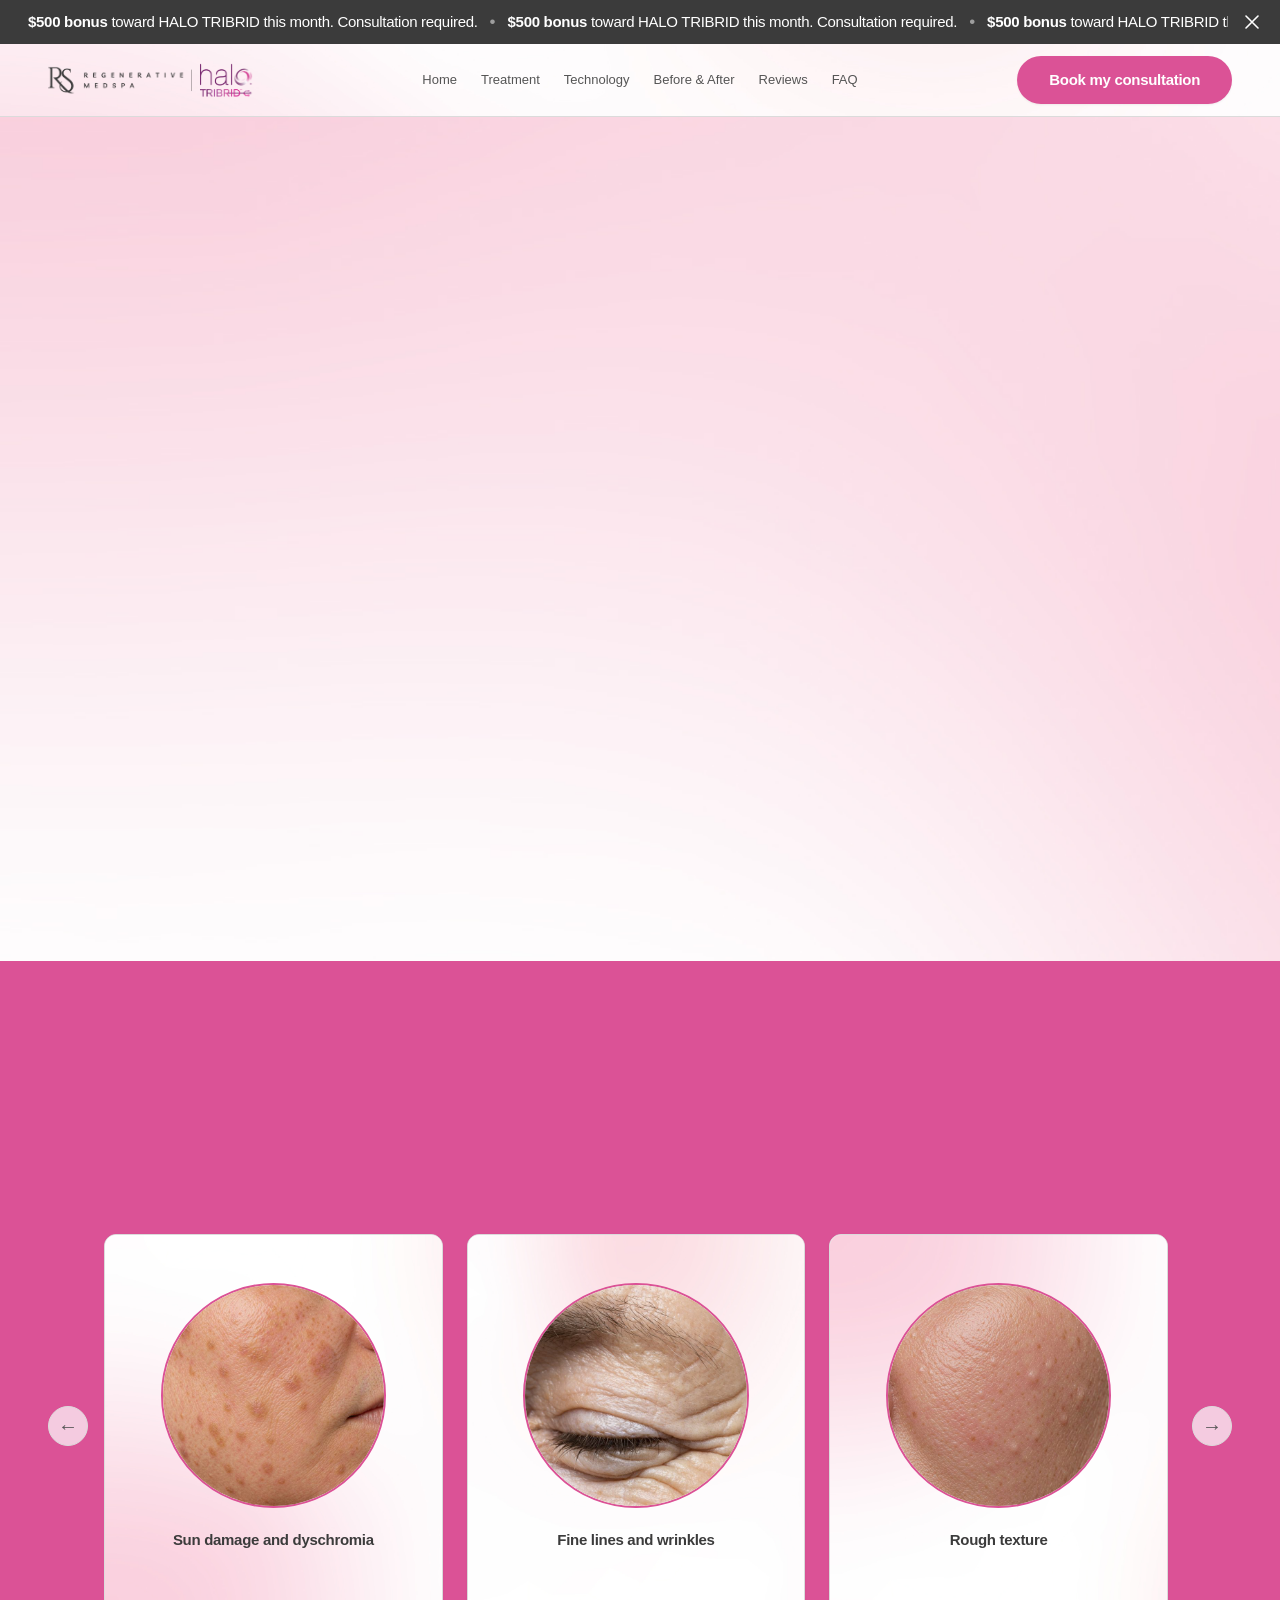
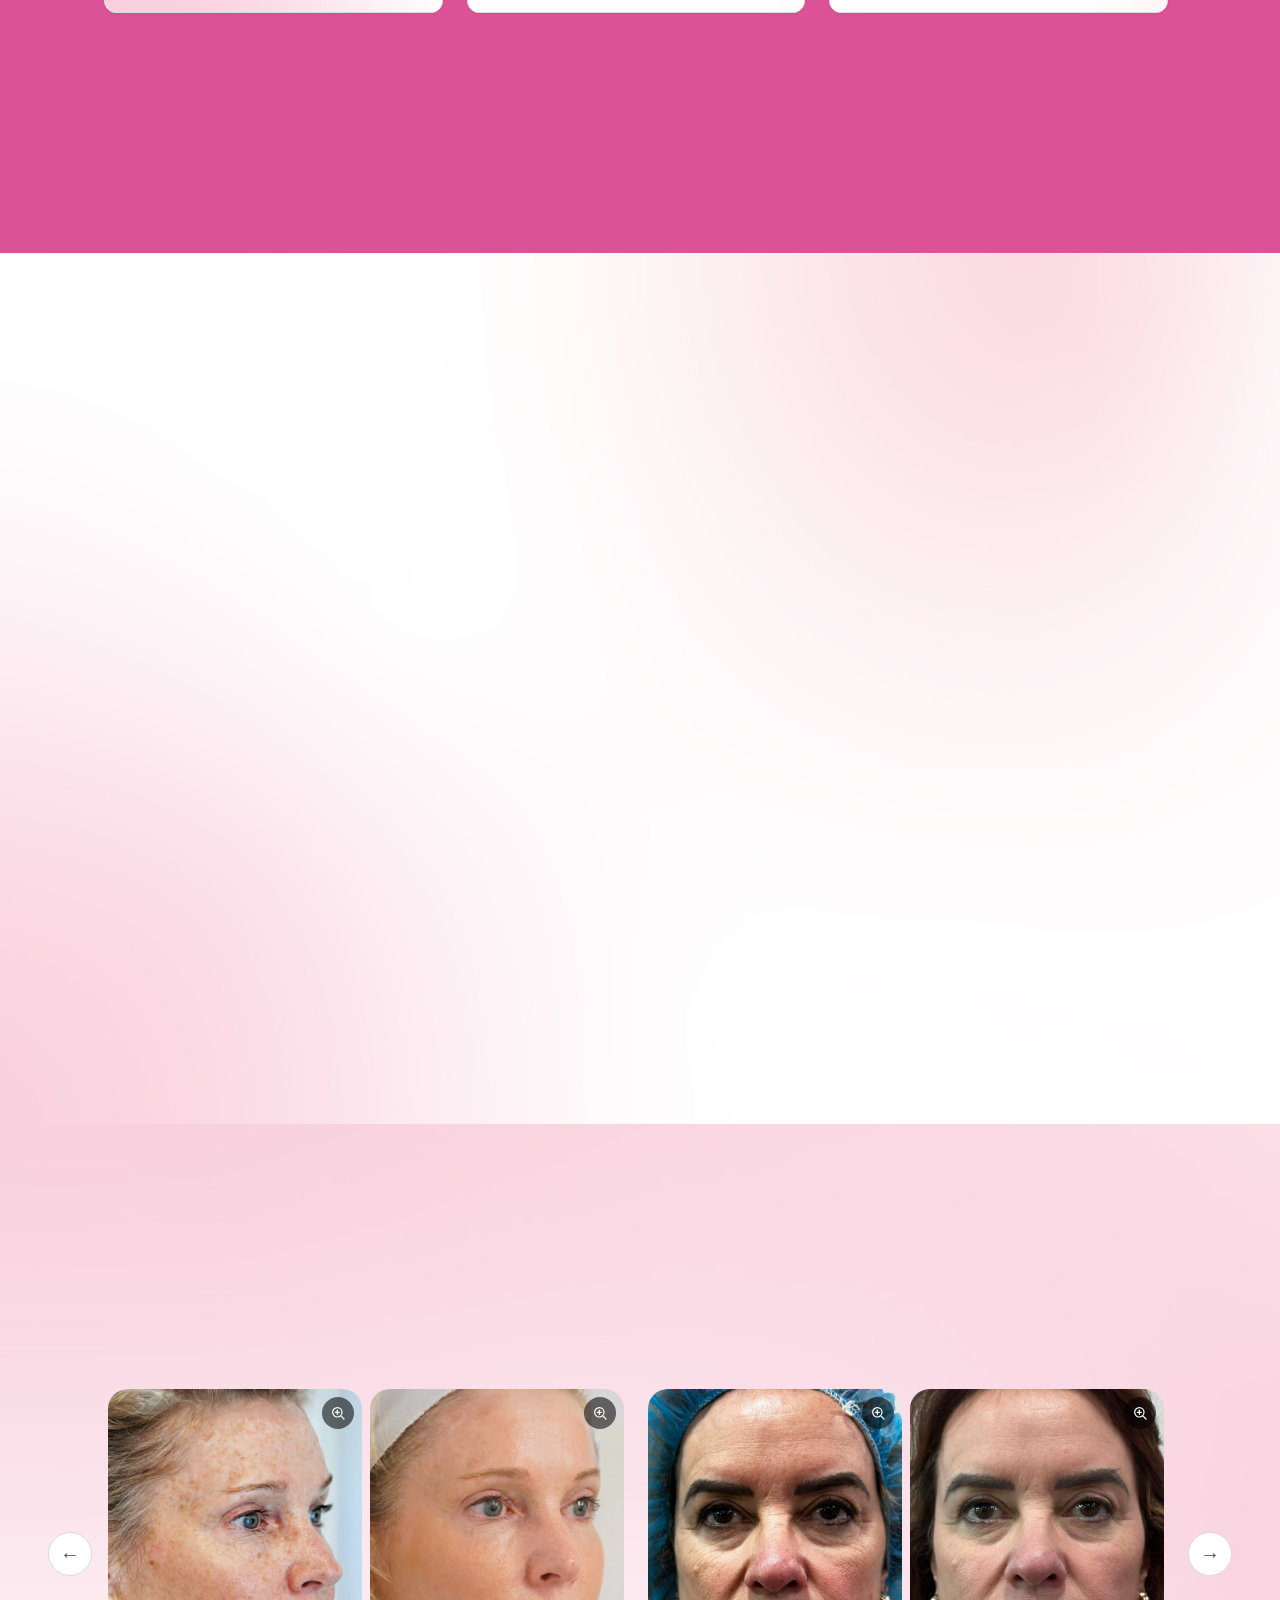
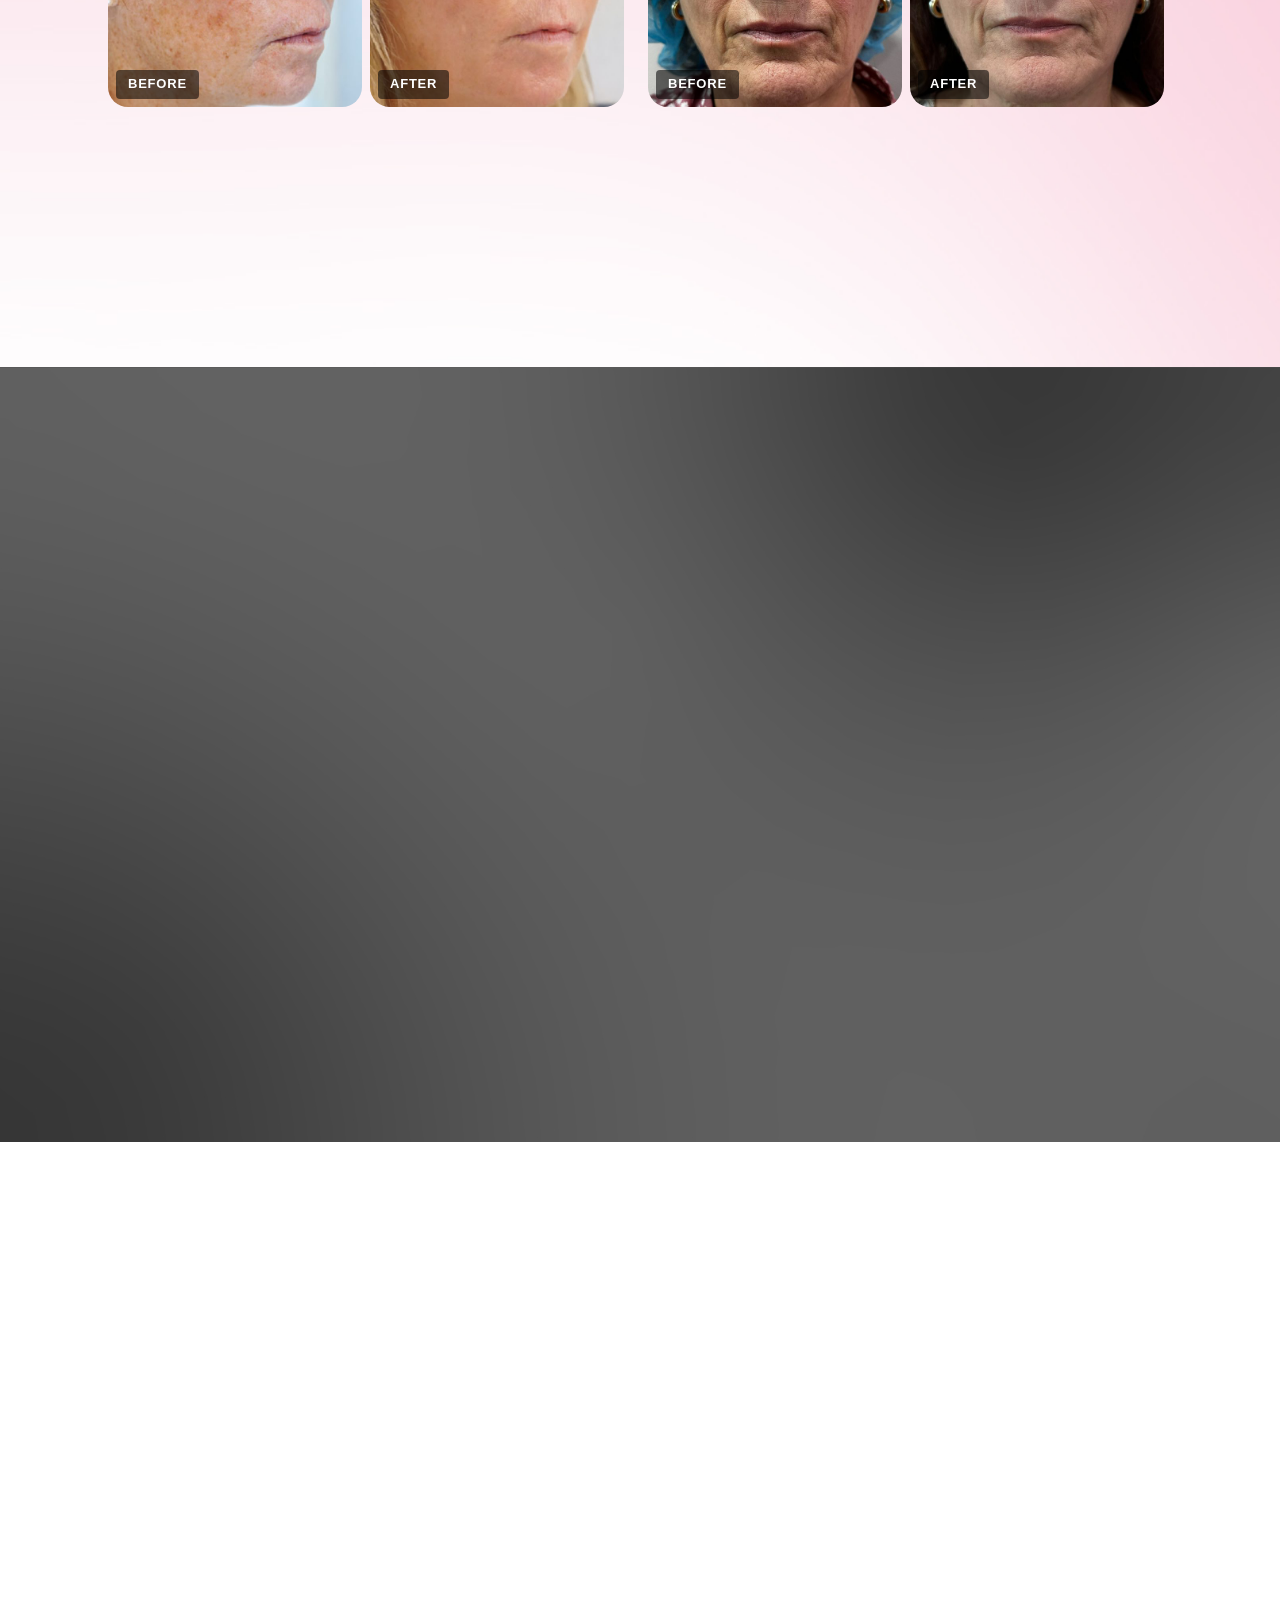
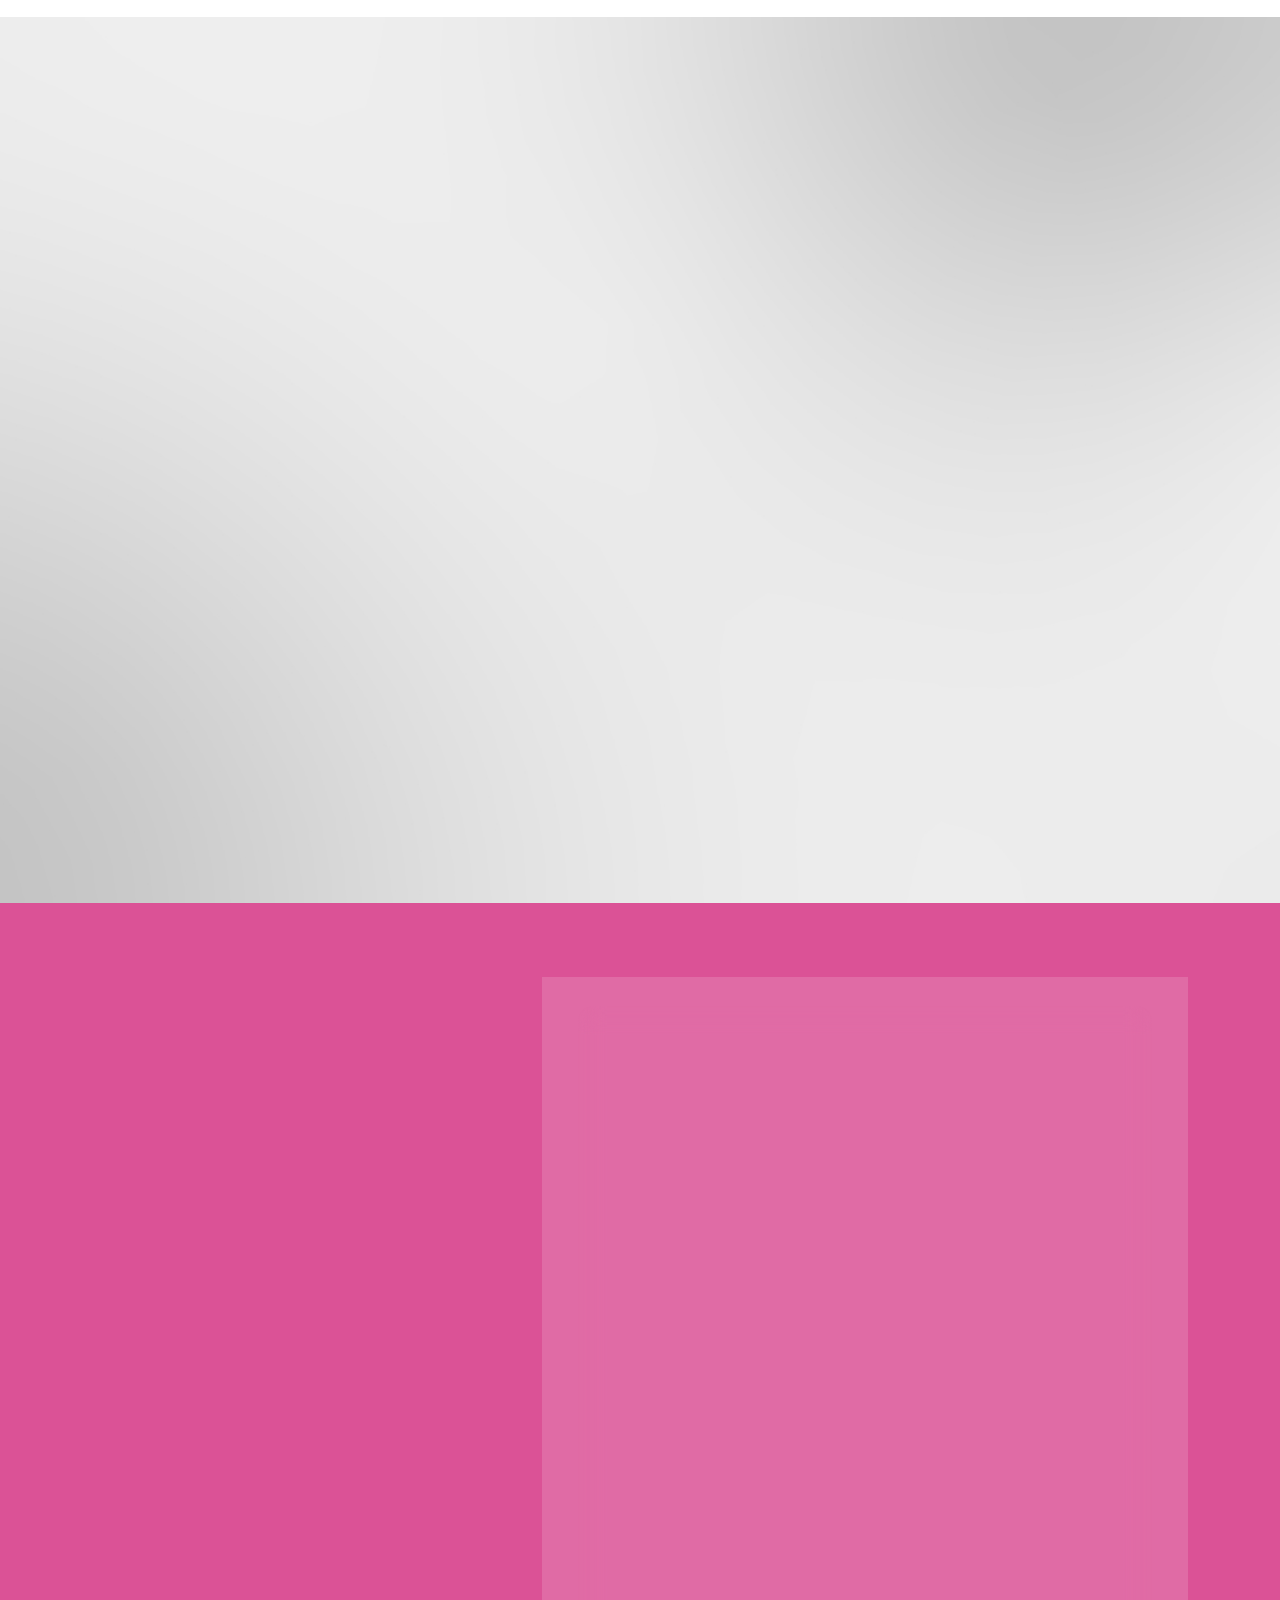
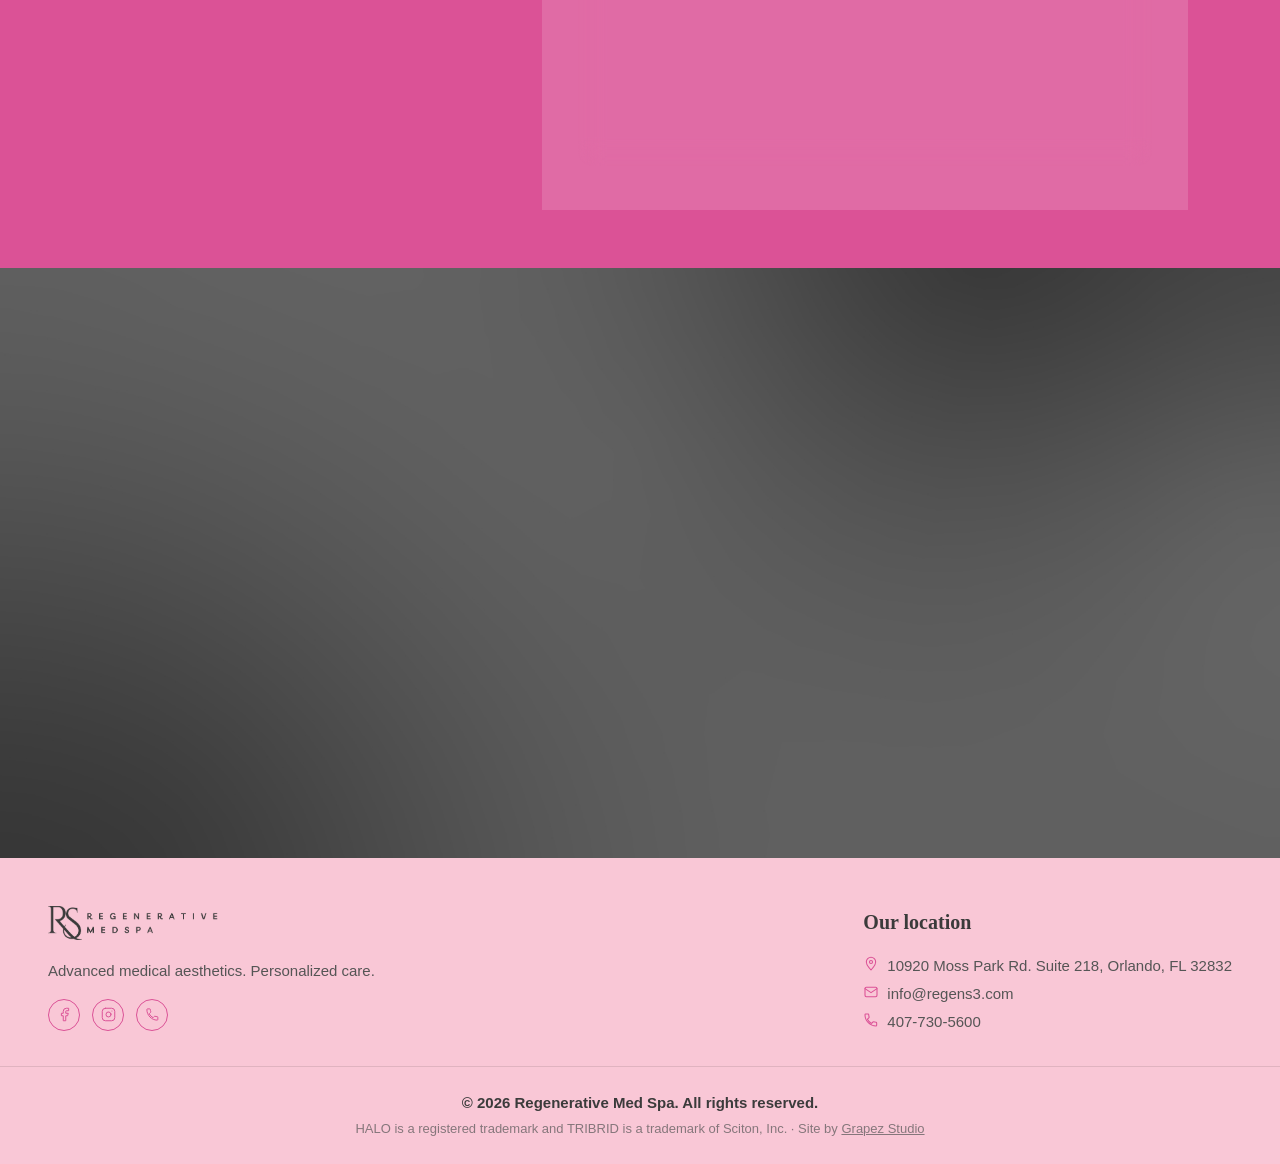
==== commit e2f9fb77: "final final finall" ====
--- a/index.html
+++ b/index.html
@@ -1,6 +1,13 @@
 <!doctype html>
 <html lang="en">
 <head>
+<!-- Google Tag Manager -->
+<script>(function(w,d,s,l,i){w[l]=w[l]||[];w[l].push({'gtm.start':
+new Date().getTime(),event:'gtm.js'});var f=d.getElementsByTagName(s)[0],
+j=d.createElement(s),dl=l!='dataLayer'?'&l='+l:'';j.async=true;j.src=
+'https://www.googletagmanager.com/gtm.js?id='+i+dl;f.parentNode.insertBefore(j,f);
+})(window,document,'script','dataLayer','GTM-N28GHFCF');</script>
+<!-- End Google Tag Manager -->
 <meta charset="UTF-8" />
 <meta name="viewport" content="width=device-width, initial-scale=1" />
 <title>HALO TRIBRID Skin Renewal | Regenerative Med Spa, Lake Nona Orlando</title>
@@ -138,6 +145,10 @@
 </script>
 </head>
 <body>
+<!-- Google Tag Manager (noscript) -->
+<noscript><iframe src="https://www.googletagmanager.com/ns.html?id=GTM-N28GHFCF"
+height="0" width="0" style="display:none;visibility:hidden"></iframe></noscript>
+<!-- End Google Tag Manager (noscript) -->
 <a class="skip-link" href="#main">Skip to main content</a>
 
 <!-- ANNOUNCEMENT BAR -->
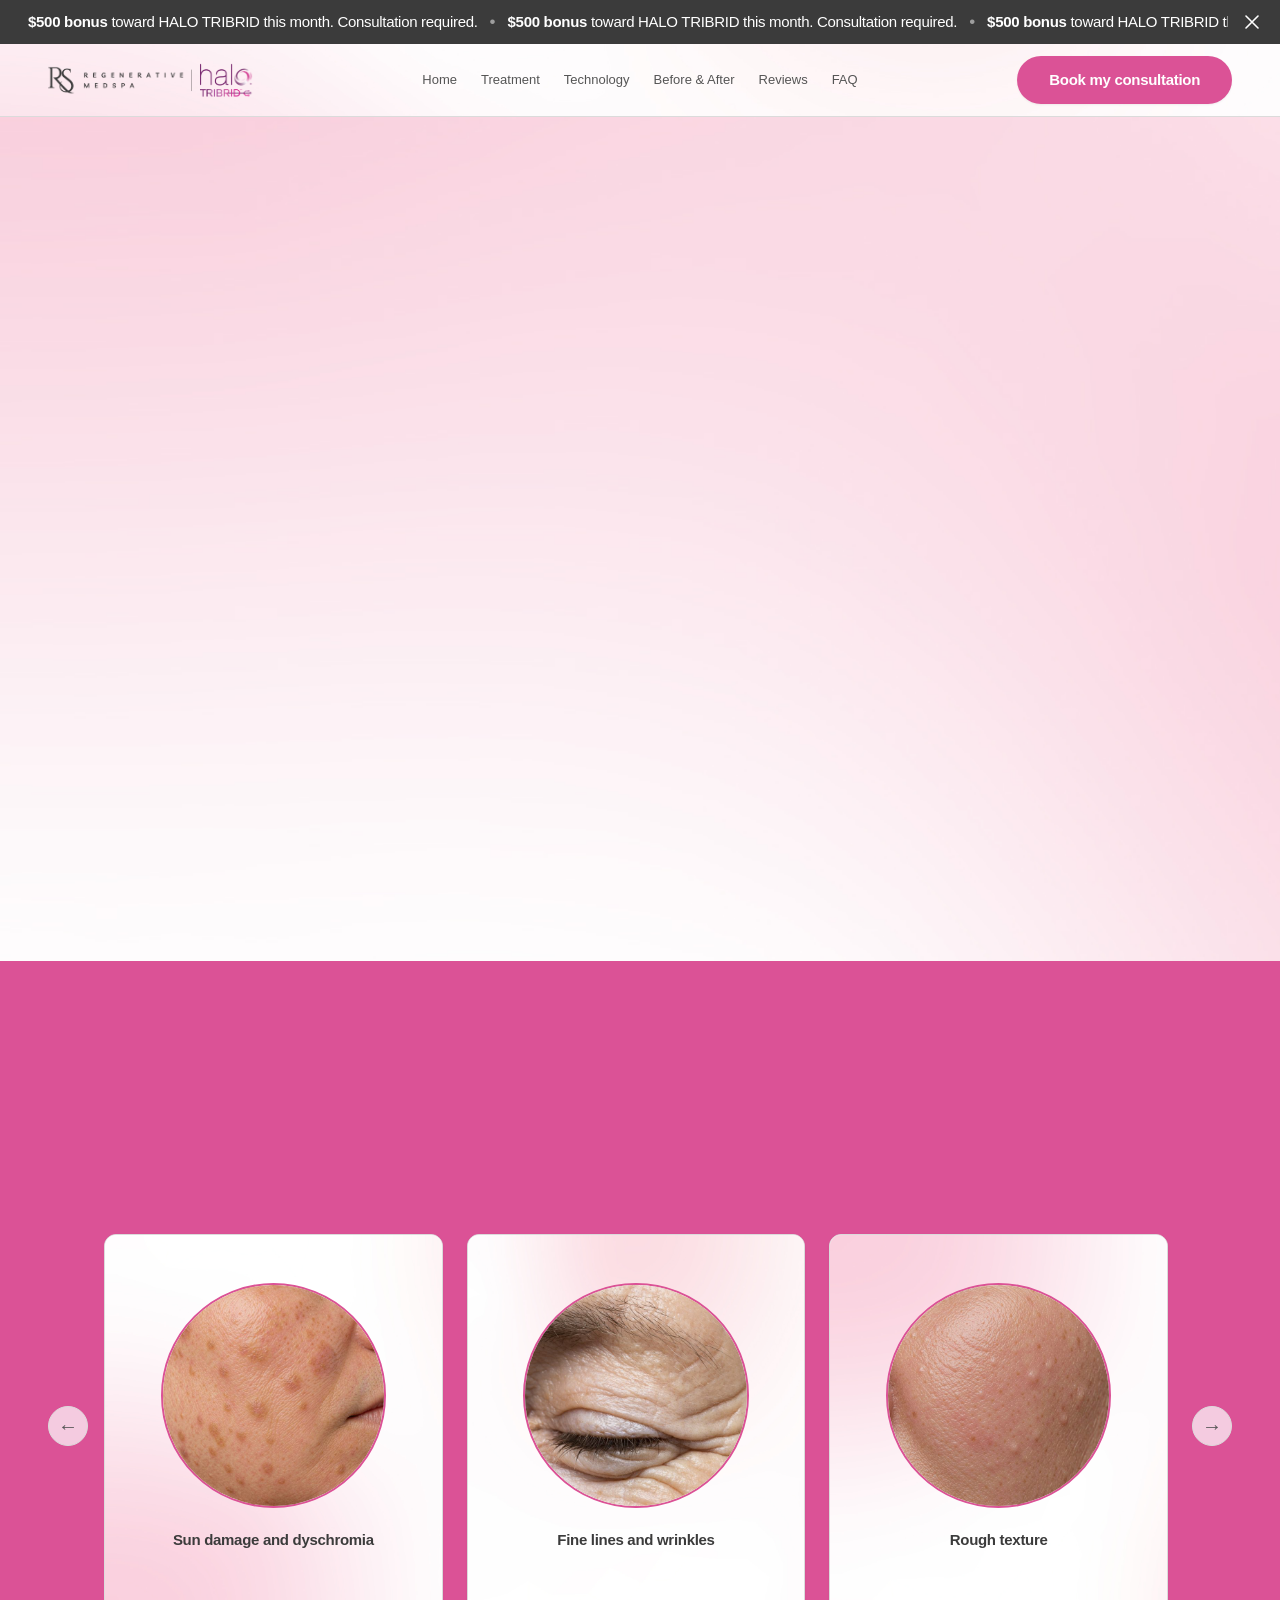
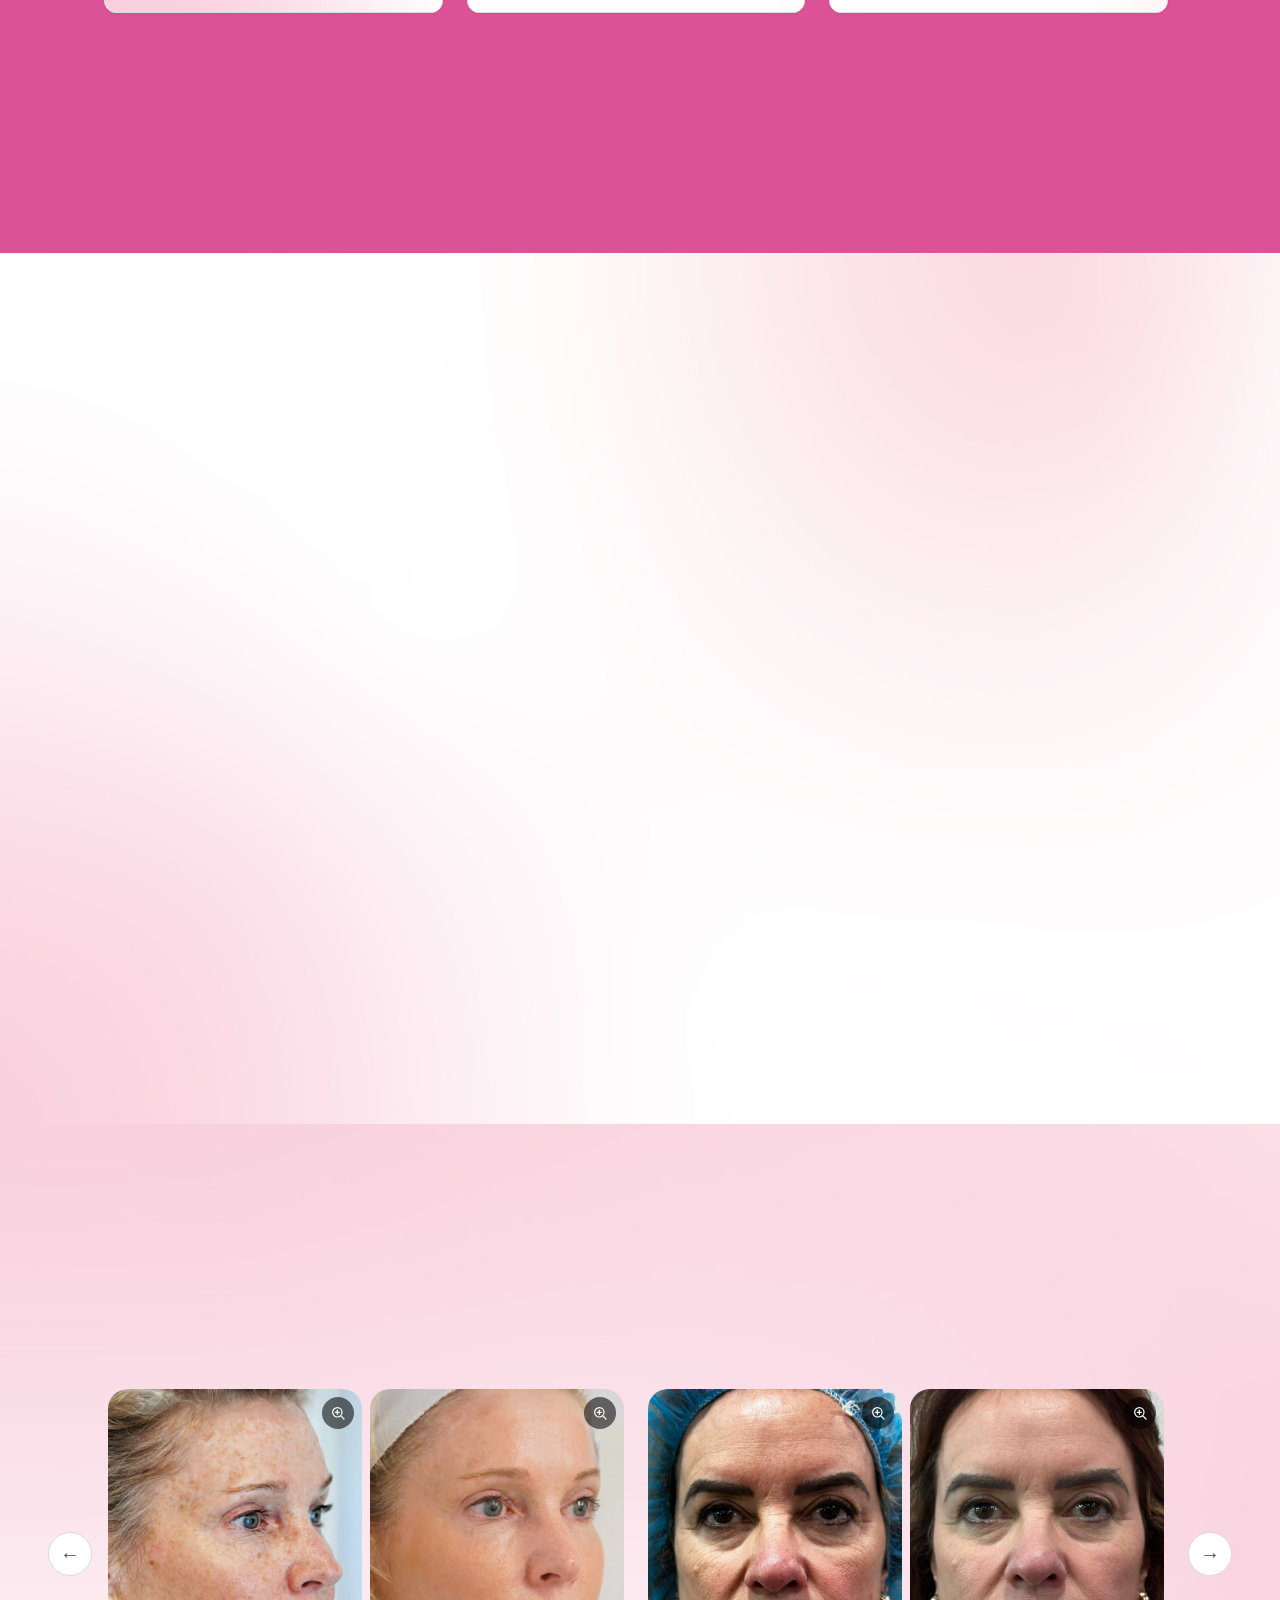
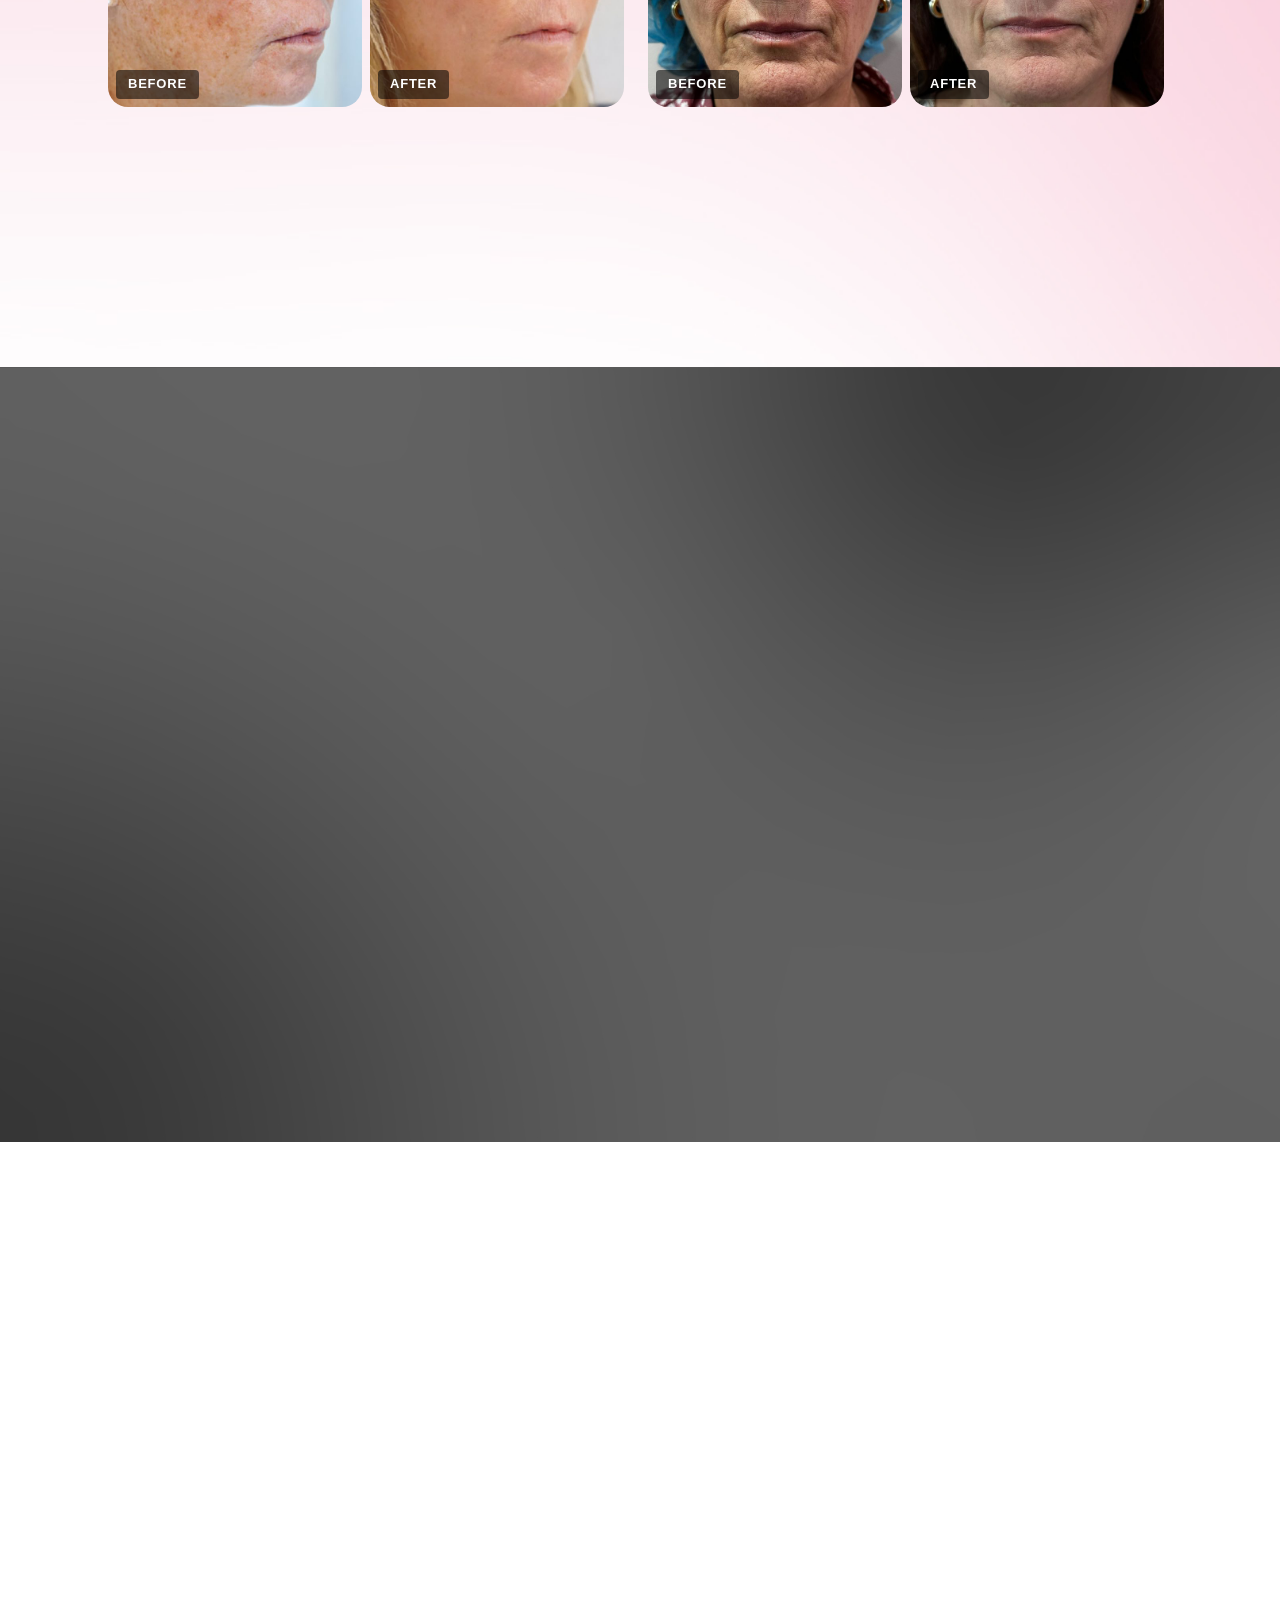
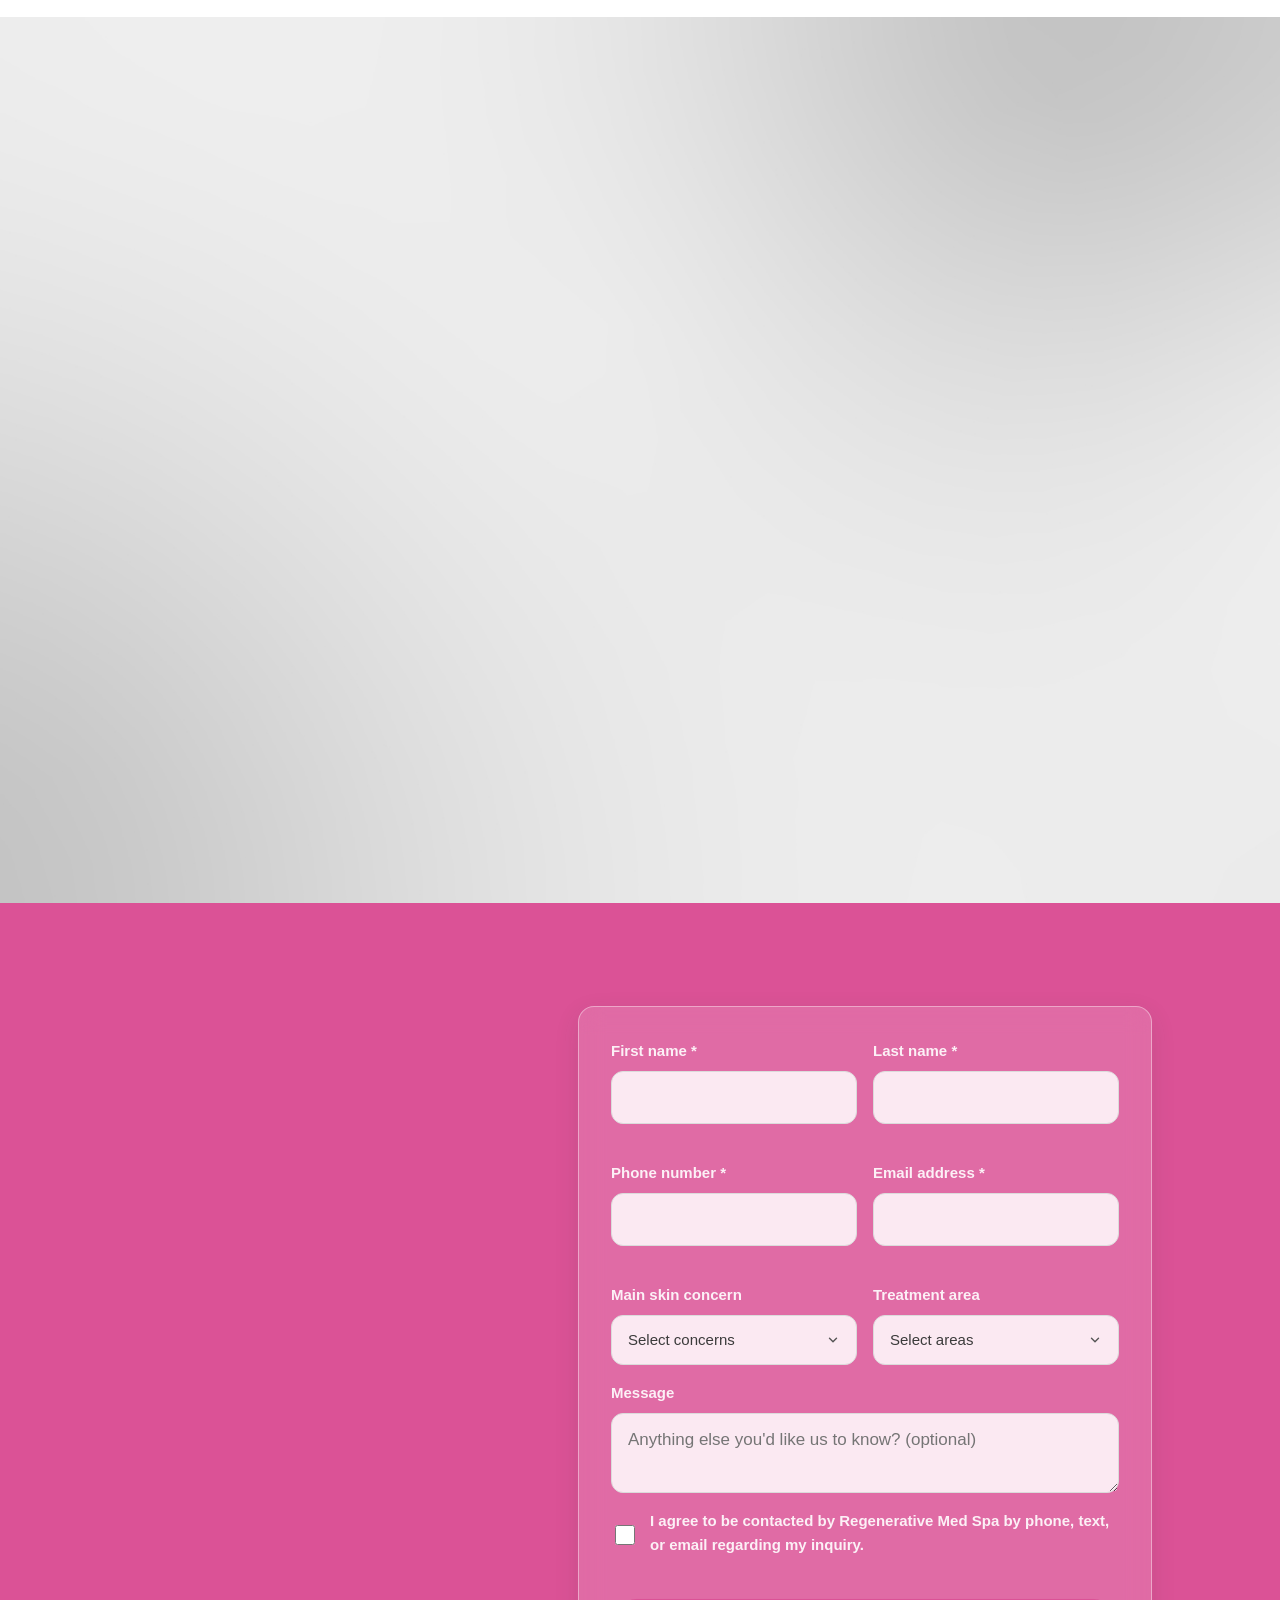
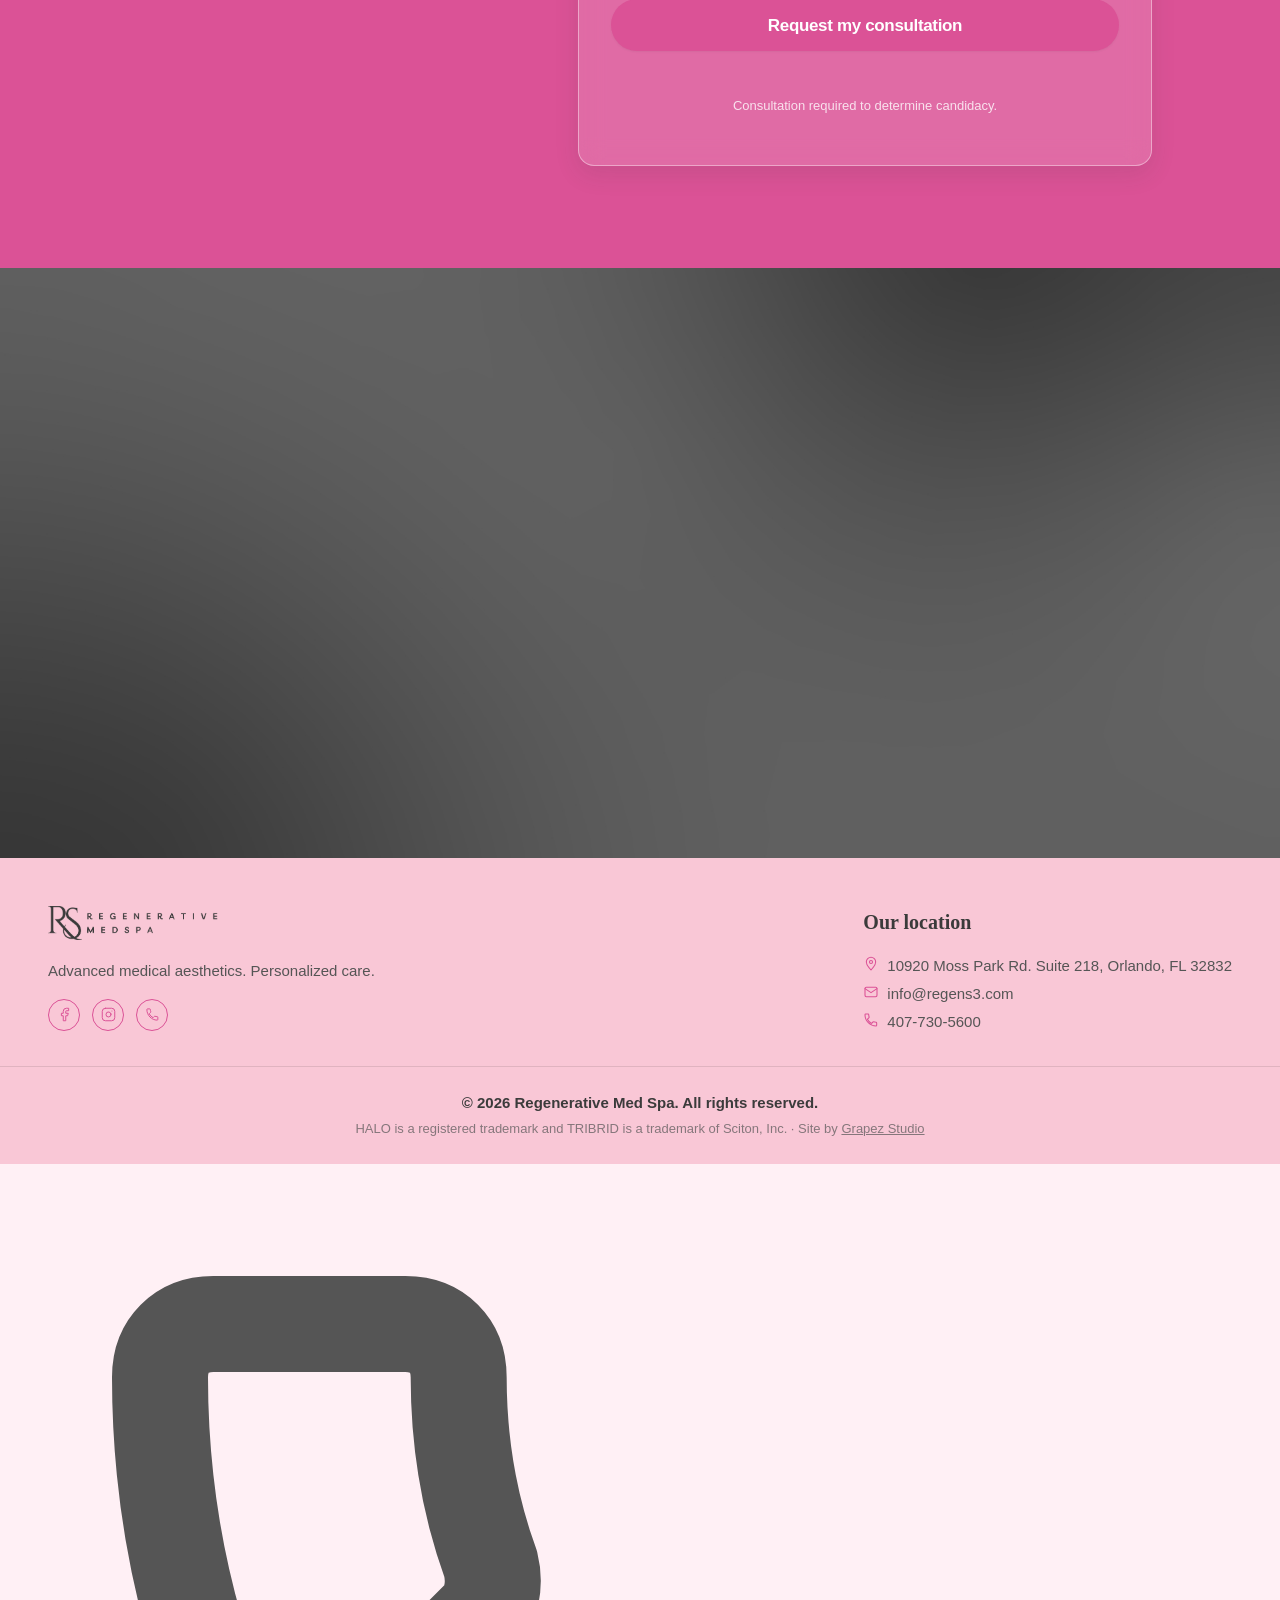
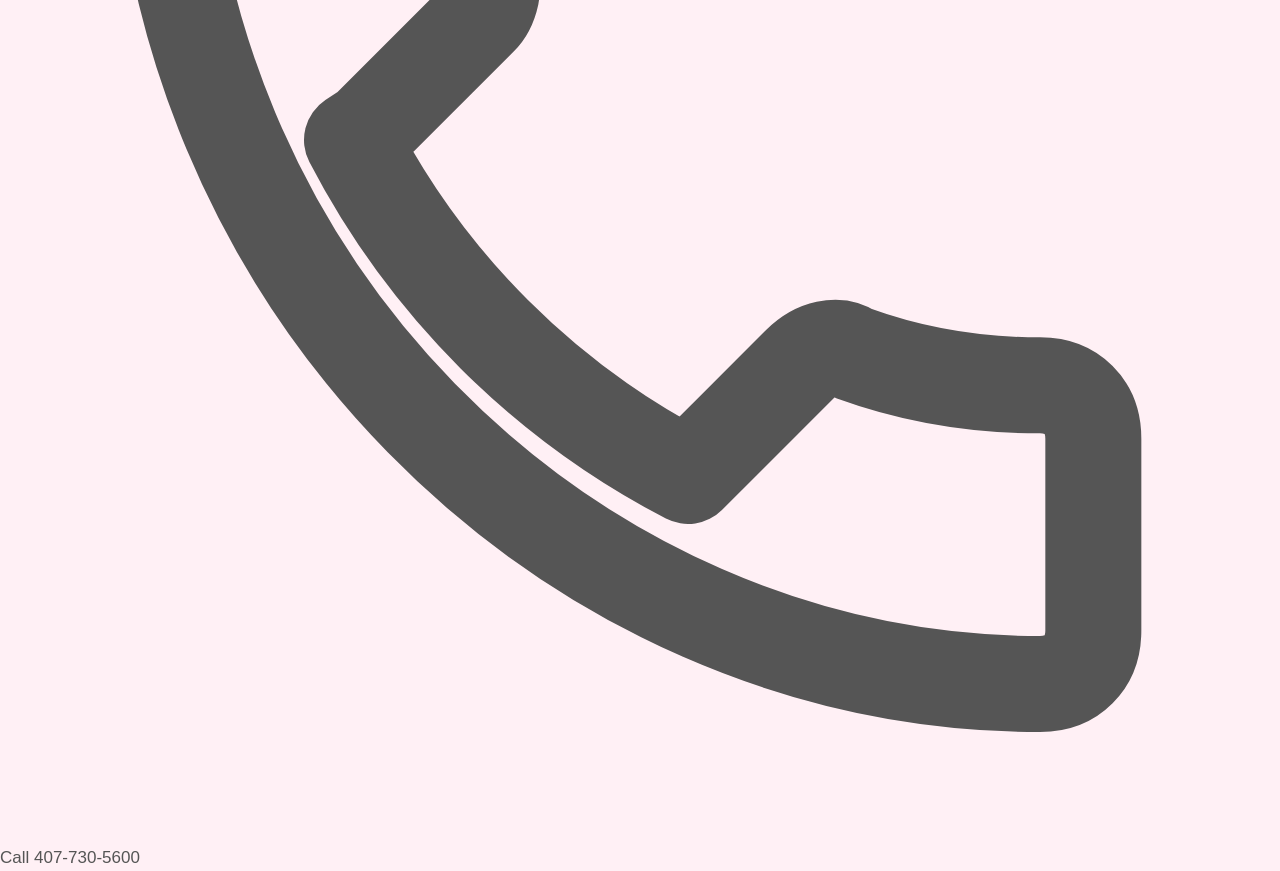
==== commit a60dd4e2: "Connect consult form to Boulevard via Zapier webhook, add reCAPTCHA v3 Splits full name into first/l" ====
--- a/index.html
+++ b/index.html
@@ -41,6 +41,9 @@
 <link rel="stylesheet" href="css/layout.css" />
 <link rel="stylesheet" href="css/components.css" />
 <link rel="stylesheet" href="css/sections.css" />
+
+<!-- Google reCAPTCHA v3 -->
+<script src="https://www.google.com/recaptcha/api.js?render=6LcASKosAAAAAAnY1h8C4i_TNIXBxBG0m6BRmM2K" async defer></script>
 
 <script type="application/ld+json">
 {
@@ -793,22 +796,30 @@
       <form class="consult-form" id="consult-form-element" novalidate>
         <div class="form-row">
           <div class="form-field">
-            <label for="full-name">Full name <span aria-hidden="true">*</span></label>
-            <input type="text" id="full-name" name="fullName" autocomplete="name" aria-describedby="full-name-error" required />
-            <p class="form-field__error" id="full-name-error" role="alert"></p>
-          </div>
-
+            <label for="first-name">First name <span aria-hidden="true">*</span></label>
+            <input type="text" id="first-name" name="firstName" autocomplete="given-name" aria-describedby="first-name-error" required />
+            <p class="form-field__error" id="first-name-error" role="alert"></p>
+          </div>
+
+          <div class="form-field">
+            <label for="last-name">Last name <span aria-hidden="true">*</span></label>
+            <input type="text" id="last-name" name="lastName" autocomplete="family-name" aria-describedby="last-name-error" required />
+            <p class="form-field__error" id="last-name-error" role="alert"></p>
+          </div>
+        </div>
+
+        <div class="form-row">
           <div class="form-field">
             <label for="phone">Phone number <span aria-hidden="true">*</span></label>
             <input type="tel" id="phone" name="phone" autocomplete="tel" aria-describedby="phone-error" required />
             <p class="form-field__error" id="phone-error" role="alert"></p>
           </div>
-        </div>
-
-        <div class="form-field">
-          <label for="email">Email address <span aria-hidden="true">*</span></label>
-          <input type="email" id="email" name="email" autocomplete="email" aria-describedby="email-error" required />
-          <p class="form-field__error" id="email-error" role="alert"></p>
+
+          <div class="form-field">
+            <label for="email">Email address <span aria-hidden="true">*</span></label>
+            <input type="email" id="email" name="email" autocomplete="email" aria-describedby="email-error" required />
+            <p class="form-field__error" id="email-error" role="alert"></p>
+          </div>
         </div>
 
         <div class="form-row">
@@ -942,6 +953,12 @@
   <a class="btn btn--secondary" href="tel:4077305600">Call now</a>
 </div>
 
+<!-- STICKY CTA — DESKTOP -->
+<a class="sticky-cta-desktop" href="tel:4077305600" aria-label="Call Regenerative Med Spa at 407-730-5600">
+  <svg viewBox="0 0 24 24" fill="none" stroke="currentColor" stroke-width="1.8" stroke-linecap="round" stroke-linejoin="round" aria-hidden="true"><path d="M6.6 10.8c1.4 2.7 3.6 4.9 6.3 6.3l2.1-2.1c.3-.3.7-.4 1-.2 1.1.4 2.3.6 3.5.6.6 0 1 .4 1 1V20c0 .6-.4 1-1 1C10.6 21 3 13.4 3 4c0-.6.4-1 1-1h3.6c.6 0 1 .4 1 1 0 1.2.2 2.4.6 3.5.1.4 0 .8-.2 1l-2.1 2.1z"/></svg>
+  Call 407-730-5600
+</a>
+
 <script type="module" src="js/main.js"></script>
 </body>
 </html>
--- a/css/components.css
+++ b/css/components.css
@@ -439,6 +439,10 @@
   color: var(--color-success);
 }
 
+.form-status.is-error {
+  color: var(--color-error);
+}
+
 /* ---------------------------------------------------------------------
    Before / after carousel
    --------------------------------------------------------------------- */
